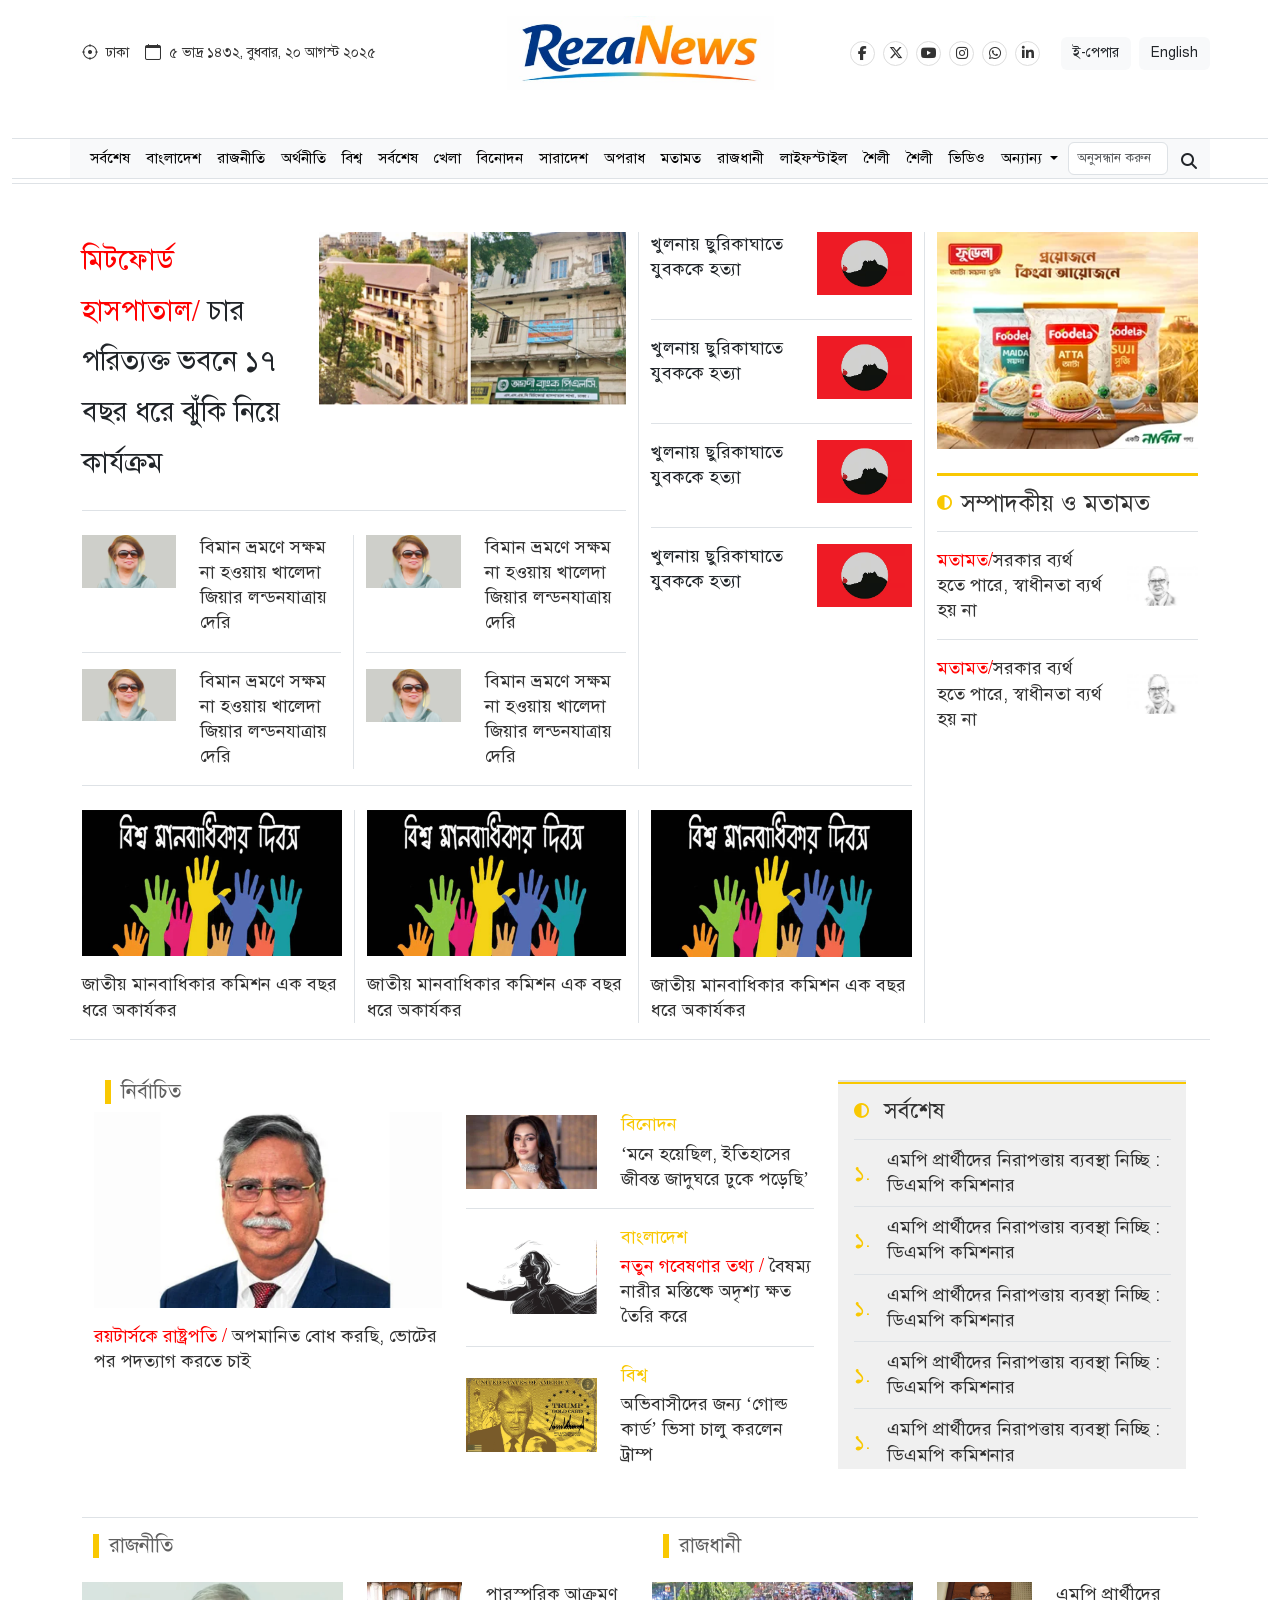
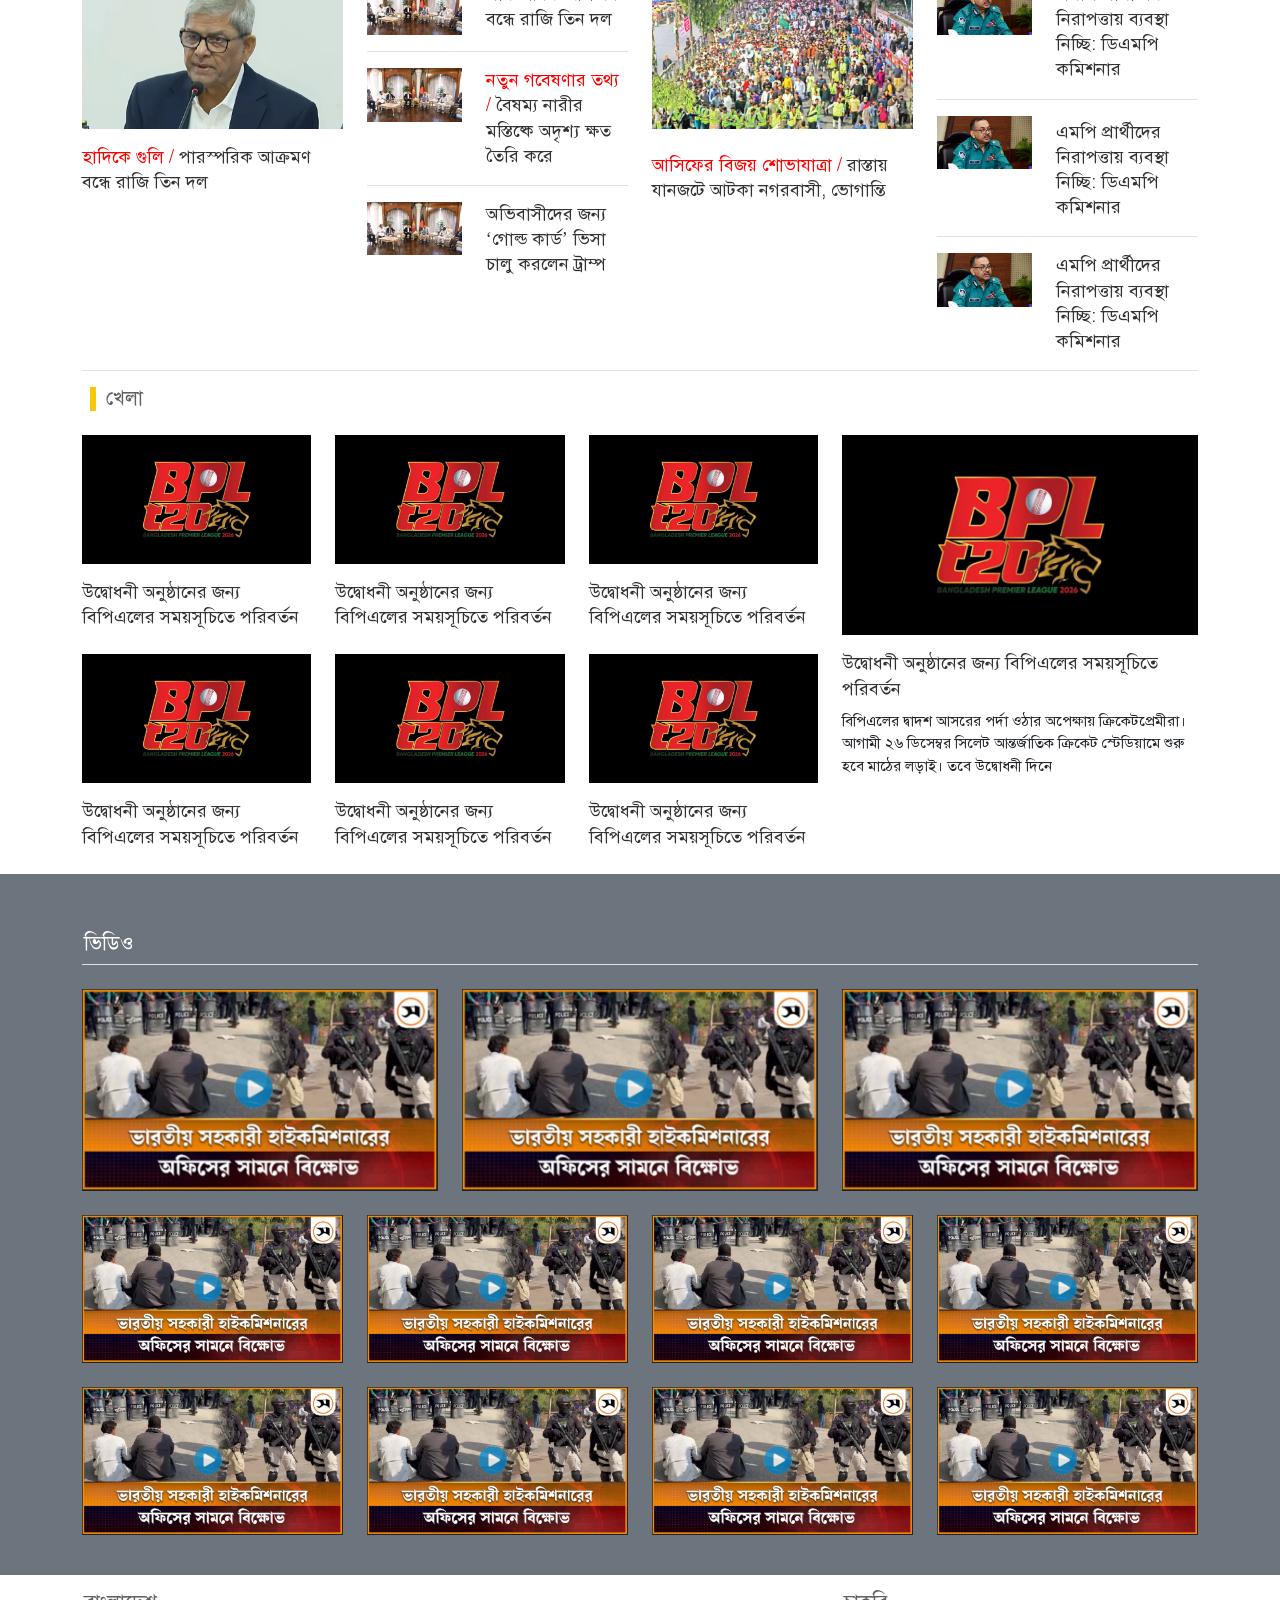
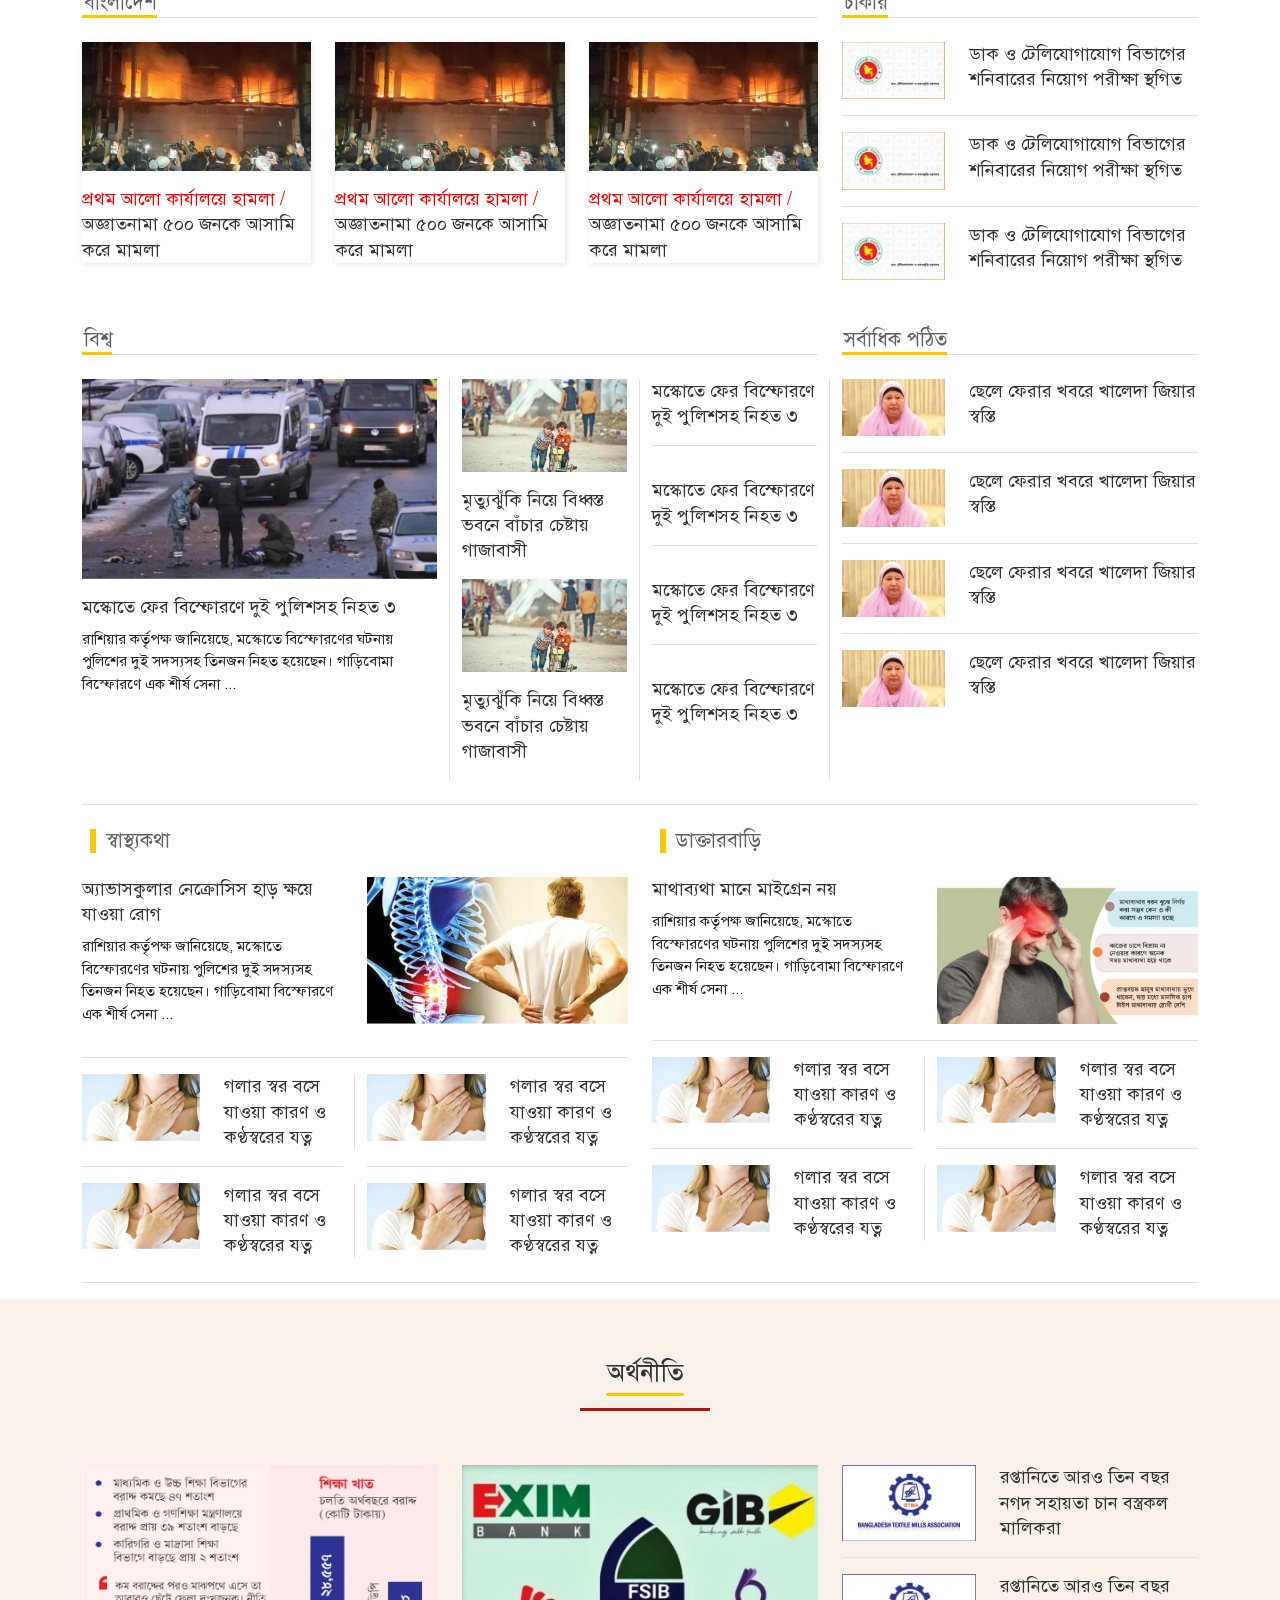
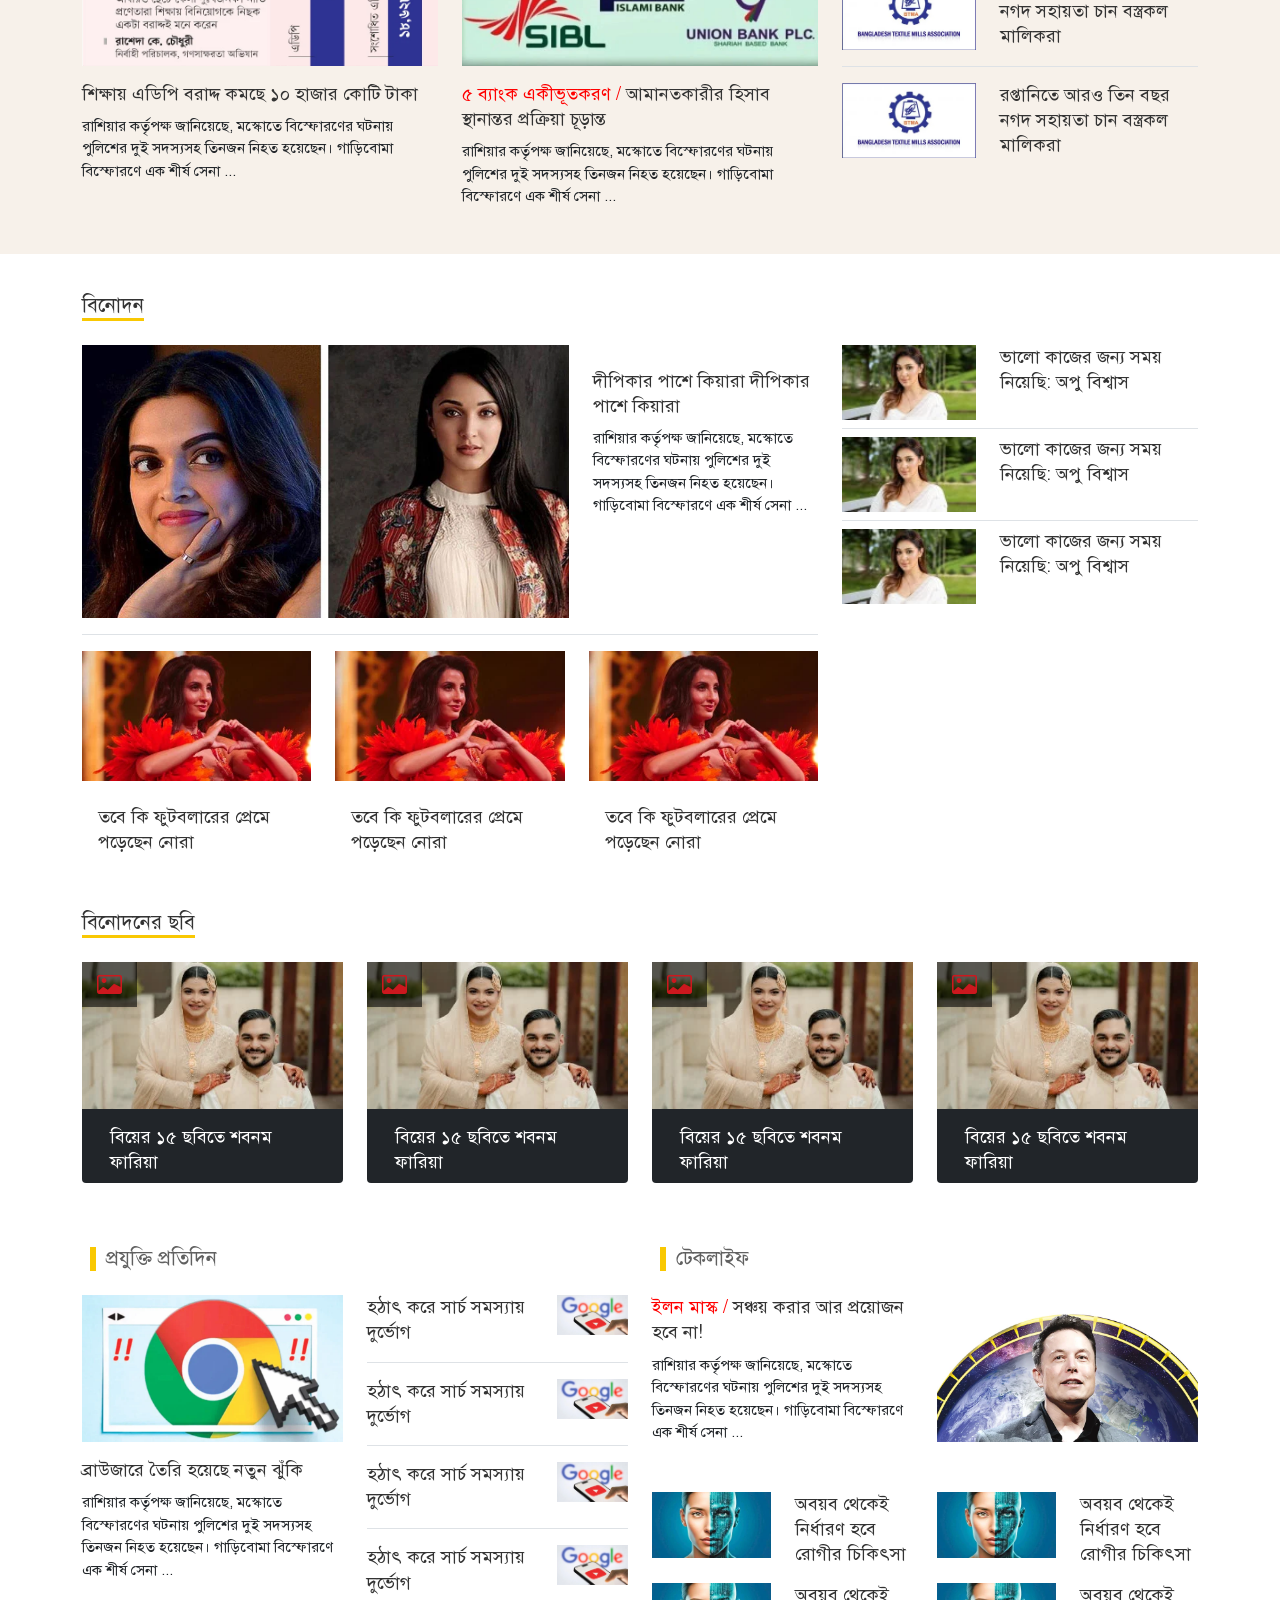
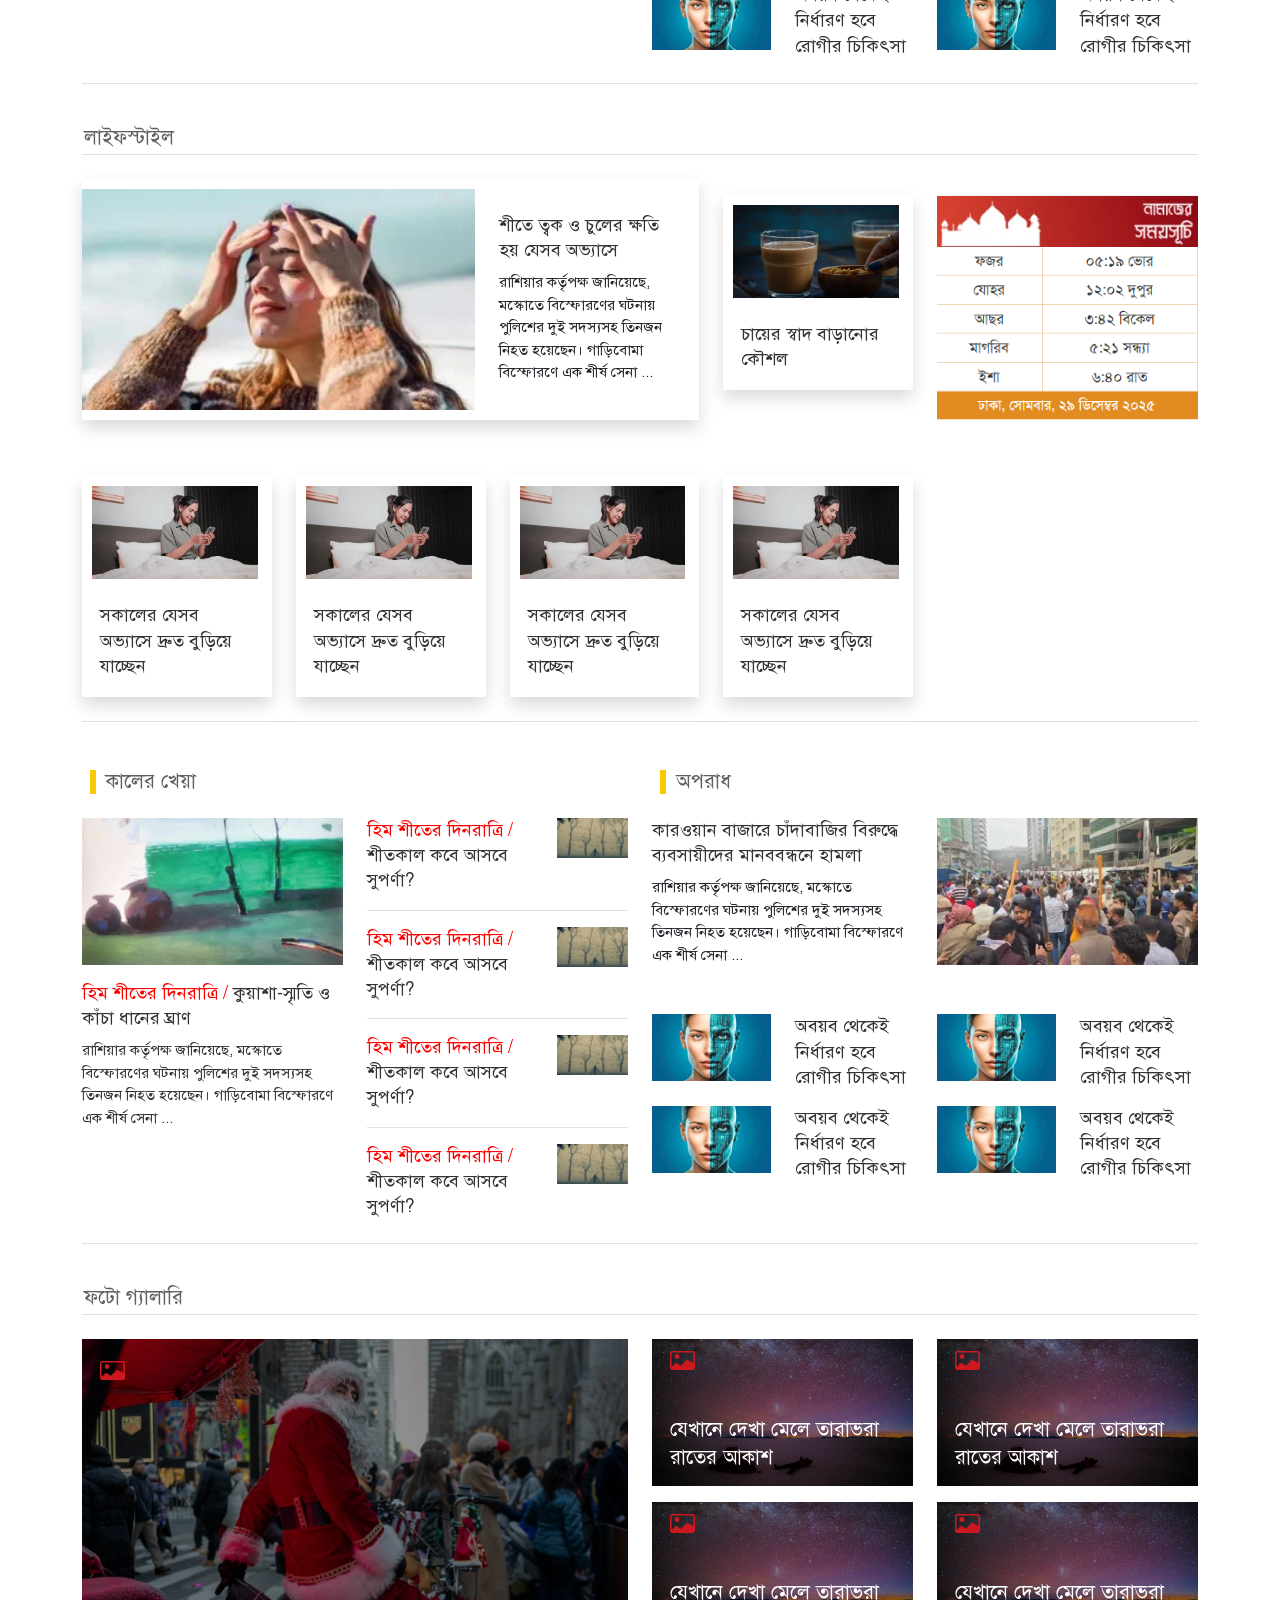
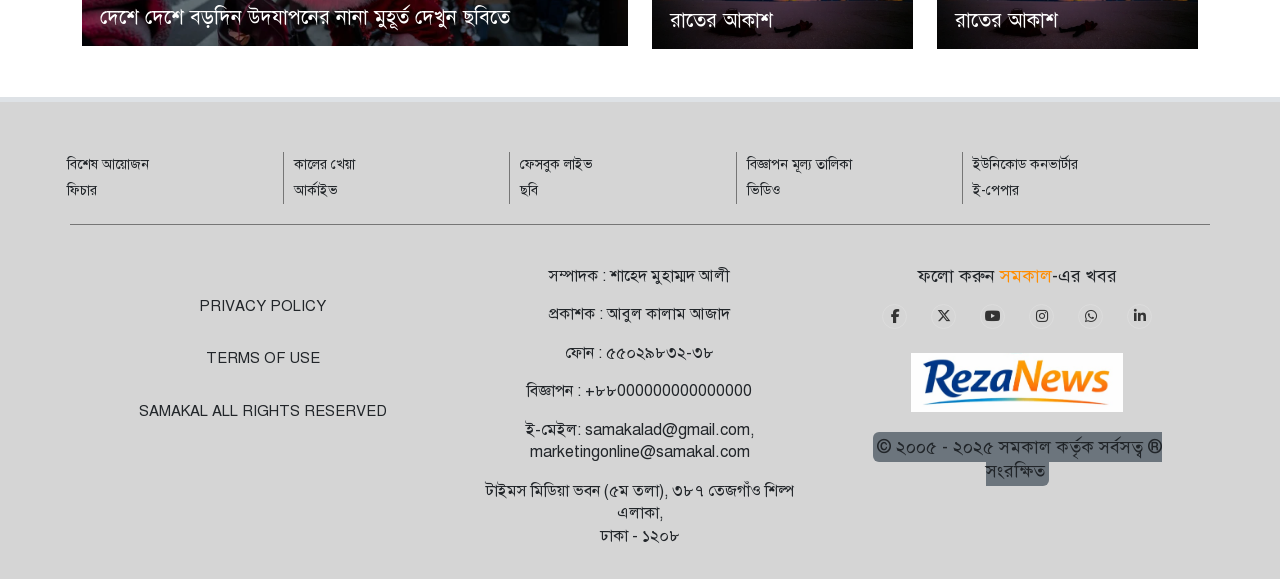
==== index.html @ 0eddf74a "first commit" ====
<!doctype html>
<html lang="en">

<head>
    <meta charset="utf-8">
    <meta name="viewport" content="width=device-width, initial-scale=1">
    <title>SAMAKAL</title>
    <link href="https://cdn.jsdelivr.net/npm/bootstrap@5.3.8/dist/css/bootstrap.min.css" rel="stylesheet"
        integrity="sha384-sRIl4kxILFvY47J16cr9ZwB07vP4J8+LH7qKQnuqkuIAvNWLzeN8tE5YBujZqJLB" crossorigin="anonymous">
    <link href="https://cdn.jsdelivr.net/npm/bootstrap@5.3.7/dist/css/bootstrap.min.css" rel="stylesheet"
        integrity="sha384-LN+7fdVzj6u52u30Kp6M/trliBMCMKTyK833zpbD+pXdCLuTusPj697FH4R/5mcr" crossorigin="anonymous">
    <link rel="stylesheet" href="https://cdn.jsdelivr.net/npm/bootstrap-icons@1.13.1/font/bootstrap-icons.min.css">
    <link rel="stylesheet" href="https://cdnjs.cloudflare.com/ajax/libs/font-awesome/6.7.2/css/all.min.css"
        integrity="sha512-Evv84Mr4kqVGRNSgIGL/F/aIDqQb7xQ2vcrdIwxfjThSH8CSR7PBEakCr51Ck+w+/U6swU2Im1vVX0SVk9ABhg=="
        crossorigin="anonymous" referrerpolicy="no-referrer" />

    <script src="https://cdn.jsdelivr.net/npm/bootstrap@5.3.3/dist/js/bootstrap.bundle.min.js"></script>

    <script src="https://cdn.jsdelivr.net/npm/bootstrap@5.3.3/dist/js/bootstrap.bundle.min.js"></script>



    <link rel="stylesheet" href="style.css">
    <link rel="stylesheet" href="responsive.css">

</head>


<body>
    <!-- header-responsive-part -->
    <div class="container-fluid d-md-none mt-3">

        <div class="container">
            <div class="row d-flex align-items-center mb-2">

                <!-- responsive-three-dot-start-->
                <div class="col-md-0 col-1 d-flex align-items-end d-md-none">
                    <div class="row d-flex justify-content-end bg-light">
                        <a class="btn btn-dark py-1 px-2" data-bs-toggle="offcanvas" href="#offcanvasExample"
                            role="button" aria-controls="offcanvasExample">
                            <i class="bi bi-list font-size-22 text-white"></i>
                        </a>

                        <div class="offcanvas offcanvas-top offcanvas-box" tabindex="-1" id="offcanvasExample"
                            aria-labelledby="offcanvasExampleLabel">
                            <button type="button" class="btn-close mt-3" data-bs-dismiss="offcanvas"
                                aria-label="Close"></button>
                            <div class="offcanvas-header d-flex justify-content-center">
                                <a href="index.html"><img src="images/logo.png" alt="main-logo"></a>
                            </div>
                            <div
                                class="offcanvas-header pt-2 pb-2 d-flex justify-content-between font-md shadow bg-ofcanvas">
                                <!-- ofcanvas-date-time-start -->
                                <div class="col d-flex justify-content-center">
                                    <div
                                        class=" font-size-16 date-and-time mb-0 mt-0 pb-0 pt-0 d-flex justify-content-start align-items-center font-size-12 align-items-center">
                                        <i class="bi bi-crosshair mb-0 mt-0 pb-0 pt-0"></i>
                                        <h5 class="font-size-14 ps-2 mb-0 mt-0 pb-0 pt-0 font-size-16">ঢাকা</h5>
                                        <i class="bi bi-calendar ps-3 mb-0 mt-0 pb-0 pt-0"></i>
                                        <h5 class="font-size-14 px-2 mb-0 mt-0 pb-0 pt-0 font-size-16">৫ ভাদ্র ১৪৩২,
                                            বুধবার, ২০ আগস্ট ২০২৫</h5>
                                    </div>
                                </div>
                                <!-- ofcanvas-date-time-end -->
                            </div>
                            <div class="offcanvas-body" id="offcanvasExample">
                                <ul class="navbar-nav text-bold">
                                    <li class="nav-item border-bottom "><a
                                            class="nav-link text-black font-size-16 py-2 fw-normal" aria-current="page"
                                            href="category.html">প্রচ্ছদ</a></li>
                                    <li class="nav-item border-bottom "><a
                                            class="nav-link text-black font-size-16 py-2 fw-normal" aria-current="page"
                                            href="category.html">সর্বশেষ</a></li>
                                    <li class="nav-item border-bottom "><a
                                            class="nav-link text-black font-size-16 py-2 fw-normal" aria-current="page"
                                            href="category.html">জাতীয়</a></li>
                                    <li class="nav-item border-bottom "><a
                                            class="nav-link text-black font-size-16 py-2 fw-normal" aria-current="page"
                                            href="category.html">রাজনীতি</a></li>
                                    <li class="nav-item border-bottom "><a
                                            class="nav-link text-black font-size-16 py-2 fw-normal" aria-current="page"
                                            href="category.html">অর্থকড়ি</a></li>
                                    <li class="nav-item border-bottom "><a
                                            class="nav-link text-black font-size-16 py-2 fw-normal" aria-current="page"
                                            href="category.html">বিশেষ প্রতিবেদন</a></li>
                                    <li class="nav-item border-bottom "><a
                                            class="nav-link text-black font-size-16 py-2 fw-normal" aria-current="page"
                                            href="category.html">বিশ্বগ্রাম</a></li>
                                    <li class="nav-item border-bottom "><a
                                            class="nav-link text-black font-size-16 py-2 fw-normal" aria-current="page"
                                            href="category.html">রূপসী বাংলা</a></li>
                                    <li class="nav-item border-bottom "><a
                                            class="nav-link text-black font-size-16 py-2 fw-normal" aria-current="page"
                                            href="category.html">খেলার ভুবন</a></li>
                                    <li class="nav-item border-bottom "><a
                                            class="nav-link text-black font-size-16 py-2 fw-normal" aria-current="page"
                                            href="category.html">রঙ</a></li>
                                    <li class="nav-item border-bottom "><a
                                            class="nav-link text-black font-size-16 py-2 fw-normal" aria-current="page"
                                            href="category.html">সুবর্ণরেখা</a></li>
                                    <li class="nav-item border-bottom "><a
                                            class="nav-link text-black font-size-16 py-2 fw-normal" aria-current="page"
                                            href="category.html">সাহিত্যসভা</a></li>
                                    <li class="nav-item border-bottom "><a
                                            class="nav-link text-black font-size-16 py-2 fw-normal" aria-current="page"
                                            href="category.html">কর্মযোগ</a></li>
                                    <li class="nav-item border-bottom "><a
                                            class="nav-link text-black font-size-16 py-2 fw-normal" aria-current="page"
                                            href="category.html">চট্টগ্রামের খবর</a></li>
                                    <li class="nav-item border-bottom "><a
                                            class="nav-link text-black font-size-16 py-2 fw-normal" aria-current="page"
                                            href="category.html">ক্যাম্পাস</a></li>
                                    <li class="nav-item border-bottom "><a
                                            class="nav-link text-black font-size-16 py-2 fw-normal" aria-current="page"
                                            href="category.html">লেখাপড়া</a></li>
                                    <li class="nav-item border-bottom "><a
                                            class="nav-link text-black font-size-16 py-2 fw-normal" aria-current="page"
                                            href="category.html">যুক্তিতর্ক</a></li>
                                    <li class="nav-item border-bottom "><a
                                            class="nav-link text-black font-size-16 py-2 fw-normal" aria-current="page"
                                            href="category.html">জ্ঞান-বিজ্ঞান</a></li>
                                    <li class="nav-item border-bottom "><a
                                            class="nav-link text-black font-size-16 py-2 fw-normal" aria-current="page"
                                            href="category.html">খেত খামার</a></li>
                                    <li class="nav-item border-bottom "><a
                                            class="nav-link text-black font-size-16 py-2 fw-normal" aria-current="page"
                                            href="category.html">ফ্যাক্টচেক</a></li>
                                    <li class="nav-item border-bottom "><a
                                            class="nav-link text-black font-size-16 py-2 fw-normal" aria-current="page"
                                            href="category.html">ফ্যাশন প্লাস</a></li>
                                    <li class="nav-item border-bottom "><a
                                            class="nav-link text-black font-size-16 py-2 fw-normal" aria-current="page"
                                            href="category.html">রঙ্গব্যঙ্গ</a></li>
                                    <li class="nav-item border-bottom "><a
                                            class="nav-link text-black font-size-16 py-2 fw-normal" aria-current="page"
                                            href="category.html">মমতাময়ী</a></li>
                                    <li class="nav-item border-bottom "><a
                                            class="nav-link text-black font-size-16 py-2 fw-normal" aria-current="page"
                                            href="category.html">সম্পাদকীয়</a></li>
                                    <li class="nav-item border-bottom "><a
                                            class="nav-link text-black font-size-16 py-2 fw-normal" aria-current="page"
                                            href="category.html">আইন-আদালত</a></li>
                                    <li class="nav-item border-bottom "><a
                                            class="nav-link text-black font-size-16 py-2 fw-normal" aria-current="page"
                                            href="category.html">শিল্প-সংস্কৃতি</a></li>
                                    <li class="nav-item border-bottom "><a
                                            class="nav-link text-black font-size-16 py-2 fw-normal" aria-current="page"
                                            href="category.html">এখানে নোঙর</a></li>
                                    <li class="nav-item border-bottom "><a
                                            class="nav-link text-black font-size-16 py-2 fw-normal" aria-current="page"
                                            href="category.html">করপোরেট কর্নার</a></li>
                                    <li class="nav-item border-bottom "><a
                                            class="nav-link text-black font-size-16 py-2 fw-normal" aria-current="page"
                                            href="category.html">ইতিহাস-ঐতিহ্য</a></li>
                                    <li class="nav-item border-bottom "><a
                                            class="nav-link text-black font-size-16 py-2 fw-normal" aria-current="page"
                                            href="category.html">মুক্তিযুদ্ধ</a></li>
                                </ul>
                            </div>
                        </div>
                    </div>
                </div>
                <!-- responsive-three-dot-end -->

                <!-- responsive-logo start -->
                <div class="col-md-0 col-8 main-logo d-flex justify-content-center">
                    <a class="d-flex justify-content-center" href="index.html"><img class="w-75" src="images/logo.png" alt="main-logo"></a>
                </div>
                <!-- responsive-logo end -->


                <!-- search-button-start -->
                <div class="col-md-0 col-3">
                    <a href="search.html" class="text-decoration-none text-dark">
                        <div class="search-option d-flex align-items-center justify-content-end">
                            <form class="d-flex align-items-end" role="search">
                                <input href class="form-control search-btn-height pe-0 ps-2 font-size-13 me-1" type="search"
                                    placeholder="অনুসন্ধান করুন" aria-label="Search" />
                                <button class="btn p-0 ms-2 me-0" type="submit"><i
                                        class="fa-solid fa-magnifying-glass"></i></button>
                            </form>
                        </div>                        
                    </a>

                </div>
                <!-- search-button-end -->

            </div>
        </div>

    </div>
    <!-- header-responsive-end -->

    <!-- header-top-part start -->
    <div class="container-fluid d-none d-md-block">
        <div class="container mt-3">
            <!-- .header-date,logo,socilamed-epaper-start -->
            <div class="row d-flex align-items-center mb-3">
                <div class="col-md-4 d-flex align-items-center">
                    <div
                        class="font-size-16 date-and-time mb-0 mt-0 pb-0 pt-0 d-flex justify-content-start align-items-center font-size-12 align-items-center">
                        <i class="bi bi-crosshair mb-0 mt-0 pb-0 pt-0"></i>
                        <h5 class="font-size-14 ps-2 mb-0 mt-0 pb-0 pt-0 font-size-14">ঢাকা</h5>
                        <i class="bi bi-calendar ps-3 mb-0 mt-0 pb-0 pt-0"></i>
                        <h5 class="font-size-14 px-2 mb-0 mt-0 pb-0 pt-0 font-size-14">৫ ভাদ্র ১৪৩২, বুধবার, ২০ আগস্ট
                            ২০২৫</h5>
                    </div>
                </div>
                <div class="col-md-4 main-logo">
                    <a class="d-flex justify-content-center" href="index.html"><img class="w-75" src="images/logo.png" alt="main-logo"></a>

                </div>
                <div class="col-md-4">
                    <!-- social-media start -->
                    <div class="row d-flex justify-content-end warp-flex align-items-center">
                        <div class="col-7 social-media">
                            <ul class="list-unstyled d-flex mb-0 align-items-center justify-content-end warp-flex">
                                <li><a class="text-decoration-none ms-md-0" href="https://www.facebook.com/"><i
                                            class="fa-brands fa-facebook-f"></i></a></li>
                                <li><a class="text-decoration-none ms-md-2" href="https://www.facebook.com/"><i
                                            class="fa-brands fa-x-twitter"></i></a></li>
                                <li><a class="text-decoration-none ms-md-2" href="https://www.facebook.com/"><i
                                            class="fa-brands fa-youtube"></i></a></li>
                                <li><a class="text-decoration-none ms-md-2" href="https://www.facebook.com/"><i
                                            class="fa-brands fa-instagram"></i></a></li>
                                <li><a class="text-decoration-none ms-md-2" href="https://www.facebook.com/"><i
                                            class="fa-brands fa-whatsapp"></i></a></li>
                                <li><a class="text-decoration-none ms-md-2" href="https://www.facebook.com/"><i
                                            class="fa-brands fa-linkedin-in"></i></a></li>
                            </ul>

                        </div>
                        <div class="col-md-5 d-flex justify-content-end p-0">
                            <div class="d-flex align-items-center justify-content-end bg-light px-1 py-0 rounded">
                                <!-- <i class="bi bi-newspaper"></i> -->
                                <h5 class="font-size-14 ps-2 mt-2 pe-2"><a class="text-decoration-none text-dark"
                                        href="category.html">ই-পেপার</a></h5>
                            </div>
                            <div class="d-flex align-items-center justify-content-end bg-light px-1 py-0 ms-2 rounded">
                                <h5 class="font-size-14 ps-2 mt-2 pe-2"><a class="text-decoration-none text-dark"
                                        href="category.html">English</a></h5>
                            </div>
                        </div>
                    </div>
                    <!-- social-media end -->

                </div>
            </div>
            <!-- .header-date,logo,socilamed-epaper-end -->

        </div>
    </div>
    <!-- header-top-part end -->

    <!-- header-bottom-part start -->
    <div class="container-fluid d-none d-md-block mb-5 mb-md-4 sticky-top">
        <div class="border-md-top-1px mt-5"></div>
        <div class="container d-header">
            <div class="row d-flex align-items-center bg-body-tertiary">
                <!-- navbar-start -->
                <div class="col-md-10 p-0 m-0">
                    <nav class="navbar navbar-expand-lg p-0 m-0">
                        <div class="container-fluid">
                            <button class="navbar-toggler" type="button" data-bs-toggle="collapse"
                                data-bs-target="#navbarScroll" aria-controls="navbarScroll" aria-expanded="false"
                                aria-label="Toggle navigation">
                                <span class="navbar-toggler-icon"></span>
                            </button>
                            <div class="collapse navbar-collapse" id="navbarScroll">
                                <ul class="navbar-nav me-auto my-2 my-lg-0 navbar-nav-scroll"
                                    style="--bs-scroll-height: 100px;">
                                    <li class="nav-item">
                                        <a class="nav-link active" aria-current="page" href="category.html">সর্বশেষ</a>
                                    </li>
                                    <li class="nav-item">
                                        <a class="nav-link active" aria-current="page" href="category.html">বাংলাদেশ</a>
                                    </li>
                                    <li class="nav-item">
                                        <a class="nav-link active" aria-current="page" href="category.html">রাজনীতি</a>
                                    </li>
                                    <li class="nav-item">
                                        <a class="nav-link active" aria-current="page" href="category.html">অর্থনীতি</a>
                                    </li>
                                    <li class="nav-item">
                                        <a class="nav-link active" aria-current="page" href="category.html">বিশ্ব</a>
                                    </li>
                                    <li class="nav-item">
                                        <a class="nav-link active" aria-current="page" href="category.html">সর্বশেষ</a>
                                    </li>
                                    <li class="nav-item">
                                        <a class="nav-link active" aria-current="page" href="category.html">খেলা</a>
                                    </li>
                                    <li class="nav-item">
                                        <a class="nav-link active" aria-current="page" href="category.html">বিনোদন</a>
                                    </li>
                                    <li class="nav-item">
                                        <a class="nav-link active" aria-current="page" href="category.html">সারাদেশ </a>
                                    </li>
                                    <li class="nav-item">
                                        <a class="nav-link active" aria-current="page" href="category.html">অপরাধ</a>
                                    </li>
                                    <li class="nav-item">
                                        <a class="nav-link active" aria-current="page" href="category.html">মতামত</a>
                                    </li>
                                    <li class="nav-item">
                                        <a class="nav-link active" aria-current="page" href="category.html">রাজধানী</a>
                                    </li>
                                    <li class="nav-item">
                                        <a class="nav-link active" aria-current="page" href="category.html">লাইফস্টাইল</a>
                                    </li>
                                    <li class="nav-item">
                                        <a class="nav-link active" aria-current="page" href="category.html">শৈলী</a>
                                    </li>
                                    <li class="nav-item">
                                        <a class="nav-link active" aria-current="page" href="category.html">শৈলী</a>
                                    </li>
                                    <li class="nav-item">
                                        <a class="nav-link active" aria-current="page" href="category.html">ভিডিও</a>
                                    </li>


                                    <li class="nav-item dropdown has-megamenu">
                                        <a class="nav-link active dropdown-toggle" href="category.html" role="button"
                                            data-bs-toggle="dropdown" aria-expanded="false">
                                            অন্যান্য
                                        </a>
                                        <ul class="dropdown-menu dropdown-other">
                                            <li>
                                                <div class="row w-100 h-100 d-flex justify-content-between ">
                                                    <div class="col-md-3" style="flex: 0 0 20%;max-width: 20%;">
                                                        <ul class="list-unstyled">
                                                            <li><a class="dropdown-item" href="category.html">চতুরঙ্গ</a></li>
                                                            <li><a class="dropdown-item" href="category.html">নারী দিবস</a></li>
                                                            <li><a class="dropdown-item" href="category.html">সাহিত্য ও সংস্কৃতি</a>
                                                            </li>
                                                            <li><a class="dropdown-item" href="category.html">ছবি</a></li>
                                                            <li><a class="dropdown-item" href="category.html">প্রবাস</a></li>
                                                        </ul>
                                                    </div>

                                                    <div class="col-md-3" style="flex: 0 0 20%;max-width: 20%;">
                                                        <ul class="list-unstyled">
                                                            <li><a class="dropdown-item" href="category.html">জীবন সংগ্রাম</a></li>
                                                            <li><a class="dropdown-item" href="category.html">ভ্রমণ</a></li>
                                                            <li><a class="dropdown-item" href="category.html">ফিচার</a></li>
                                                            <li><a class="dropdown-item" href="category.html">প্রবাস</a></li>
                                                            <li><a class="dropdown-item" href="category.html">জীবন সংগ্রাম</a></li>
                                                        </ul>
                                                    </div>

                                                    <div class="col-md-3" style="flex: 0 0 20%;max-width: 20%;">
                                                        <ul class="list-unstyled">
                                                            <li><a class="dropdown-item" href="category.html">ভ্রমণ</a></li>
                                                            <li><a class="dropdown-item" href="category.html">ফিচার</a></li>
                                                            <li><a class="dropdown-item" href="category.html">শিক্ষা</a></li>
                                                            <li><a class="dropdown-item" href="category.html">শিল্প-বাণিজ্য</a></li>
                                                            <li><a class="dropdown-item" href="category.html">সাক্ষাৎকার</a></li>
                                                        </ul>
                                                    </div>

                                                    <div class="col-md-3" style="flex: 0 0 20%;max-width: 20%;">
                                                        <ul class="list-unstyled">
                                                            <li><a class="dropdown-item" href="category.html">প্রযুক্তি</a></li>
                                                            <li><a class="dropdown-item" href="category.html">প্রিয় চট্টগ্রাম</a></li>
                                                            <li><a class="dropdown-item" href="category.html">শেয়ারবাজার</a></li>
                                                            <li><a class="dropdown-item" href="category.html">অনুসন্ধান</a></li>
                                                            <li><a class="dropdown-item" href="category.html">অফবিট</a></li>
                                                        </ul>
                                                    </div>

                                                    <div class="col-md-3" style="flex: 0 0 20%;max-width: 20%;">
                                                        <ul class="list-unstyled">
                                                            <li><a class="dropdown-item" href="archive.html">আর্কাইভ</a></li>
                                                            <li><a class="dropdown-item" href="category.html">মতামত</a></li>
                                                            <li><a class="dropdown-item" href="category.html">চাকরি</a></li>
                                                            <li><a class="dropdown-item" href="category.html">শিল্পমঞ্চ</a></li>
                                                            <li><a class="dropdown-item" href="category.html">বিশেষ আয়োজন</a></li>
                                                        </ul>
                                                    </div>

                                                </div>                                                    
                                            </li>

                                        </ul>
                                    </li>
                                </ul>

                            </div>
                        </div>
                    </nav>
                </div>
                <!-- navbar-end -->


                <!-- search-button-start -->
                <div class="col-md-2">
                    <a href="search.html" class="text-decoration-none text-dark">
                        <div class="search-option d-flex align-items-center justify-content-end">
                            <form class="d-flex align-items-end" role="search">
                                <input href class="form-control search-btn-height pe-0 ps-2 font-size-13 me-1" type="search"
                                    placeholder="অনুসন্ধান করুন" aria-label="Search" />
                                <button class="btn p-0 ms-2 me-0" type="submit"><i
                                        class="fa-solid fa-magnifying-glass"></i></button>
                            </form>
                        </div>                        
                    </a>

                </div>
                <!-- search-button-end -->
            </div>
        </div>
        <div class="border-md-top-1px"></div>
        <div class="border-md-top-1px mt-1 mb-5"></div>
    </div>
    <!-- header-bottom-part end -->

    <!-- lead news-main-part start -->
    <div class="container-fluid">
        <div class="container">
            <div class="row">
                <!-- lead main start -->
                <div class="col-md-9 col-12 mt-md-0 mt-5 border-md-end-1px">
                    <div class="row align-items-start d-flex justify-content-center">
                        <!-- lead-news--box-start -->
                        <div class="col-md-8 col-12 bor border-md-end-1px">
                            <div class="row">
                                <div class="col-md-5 lead-heading order-md-2 order-2 mt-md-0 mt-3">
                                    <h1><a href="single.html" class="main-lead-title text-decoration-none text-dark"><span
                                                class="subheading">মিটফোর্ড হাসপাতাল/</span> চার পরিত্যক্ত ভবনে ১৭ বছর
                                            ধরে ঝুঁকি নিয়ে কার্যক্রম</a></h1>
                                </div>
                                <div class="col-md-7 lead-pic order-md-2 order-1">
                                    <img class="img-100 img-fluid" src="images/mitfort-pic.webp" alt="mitfort-hospital">
                                </div>
                            </div>

                            <div class="border-bottom mt-md-3"></div>

                            <!-- lead-down-box start -->
                            <div class="lead-down-box">
                                <div class="row">
                                    <div class="col-lg-6 col-12 mt-md-4 mt-3 ">
                                        <div class="w-100">
                                            <div class="lead-down-box-item align-self-stretch">
                                                <a href="single.html" class="text-decoration-none text-dark">
                                                    <div class="row">
                                                        <div class="col-lg-5 col-5">
                                                            <img class="img-100 img-fluid" src="images/khaleda-zia.webp"
                                                                alt="Khaleda Zia">
                                                        </div>

                                                        <div class="col-lg-7 col-7">
                                                            <h4 class="news-title mb-0">বিমান ভ্রমণে সক্ষম না হওয়ায়
                                                                খালেদা জিয়ার লন্ডনযাত্রায় দেরি</h4>
                                                        </div>
                                                    </div>
                                                </a>
                                            </div>
                                            <div class="border-bottom mb-md-0 mb-4 mt-md-3 mt-4 mb-md-3 md-2"></div>
                                        </div>
                                        <div class="w-100">
                                            <div class="lead-down-box-item align-self-stretch">
                                                <a href="single.html" class="text-decoration-none text-dark">
                                                    <div class="row">
                                                        <div class="col-lg-5 col-5">
                                                            <img class="img-100 img-fluid" src="images/khaleda-zia.webp"
                                                                alt="Khaleda Zia">
                                                        </div>

                                                        <div class="col-lg-7 col-7">
                                                            <h4 class="news-title mb-0">বিমান ভ্রমণে সক্ষম না হওয়ায়
                                                                খালেদা জিয়ার লন্ডনযাত্রায় দেরি</h4>
                                                        </div>
                                                    </div>
                                                </a>
                                            </div>
                                        </div>
                                        <div class="border-bottom mb-md-0 mb-4 mt-md-3 mt-4 mb-md-3 md-2 d-md-none"></div>

                                    </div>


                                    <div class="col-lg-6 col-12 mt-md-4 mt-0 ">
                                        <div class="w-100">
                                            <div class="lead-down-box-item align-self-stretch">
                                                <a href="single.html" class="text-decoration-none text-dark">
                                                    <div class="row">
                                                        <div class="col-lg-5 col-5">
                                                            <img class="img-100 img-fluid" src="images/khaleda-zia.webp"
                                                                alt="Khaleda Zia">
                                                        </div>

                                                        <div class="col-lg-7 col-7">
                                                            <h4 class="news-title mb-0">বিমান ভ্রমণে সক্ষম না হওয়ায়
                                                                খালেদা জিয়ার লন্ডনযাত্রায় দেরি</h4>
                                                        </div>
                                                    </div>
                                                </a>
                                            </div>
                                            <div class="border-bottom mb-md-0 mb-4 mt-md-3 mt-4 mb-md-3 md-2"></div>
                                        </div>

                                        <div class="w-100">
                                            <div class="lead-down-box-item align-self-stretch">
                                                <a href="single.html" class="text-decoration-none text-dark">
                                                    <div class="row">
                                                        <div class="col-lg-5 col-5">
                                                            <img class="img-100 img-fluid" src="images/khaleda-zia.webp"
                                                                alt="Khaleda Zia">
                                                        </div>

                                                        <div class="col-lg-7 col-7">
                                                            <h4 class="news-title mb-0">বিমান ভ্রমণে সক্ষম না হওয়ায়
                                                                খালেদা জিয়ার লন্ডনযাত্রায় দেরি</h4>
                                                        </div>
                                                    </div>
                                                </a>
                                            </div>
                                            <div class="border-mr-bottom-1px mb-md-0 mb-3 mt-md-3 mt-4 mb-md-3 md-2 d-md-none"></div>

                                        </div>
                                    </div>

                                </div>
                            </div>
                            <!-- lead-down-box end -->

                       
                        </div>
                        <!-- lead-news--box-end -->

                        



                        <!-- lead-news-right-start -->
                        <div class="col-md-4 align-items-start">
                            <!-- lead-news-right-single-start -->
                            <div class="row lead-news-right">
                                <a href="single.html" class="text-decoration-none text-dark">
                                    <div class="col-md-7 col-7">
                                        <h4 class="news-title mb-0"><a class="news-title text-decoration-none text-dark"
                                                href="single.html">খুলনায় ছুরিকাঘাতে যুবককে হত্যা</a></h3>
                                    </div>
                                    <div class="col-md-5 col-5">
                                        <img class="img-100 img-fluid" src="images/khulna_murder.avif" alt="khulna-pic">
                                    </div>                                    
                                </a>
                            </div>
                            <!-- lead-news-right-single-end -->

                            <div class="border-bottom mt-md-4 mt-4 mb-md-2 mb-4 mb-md-3 md-2 pe-2 "></div>

                            <!-- lead-news-right-single-start -->
                            <div class="row lead-news-right">
                                <a href="single.html" class="text-decoration-none text-dark">
                                    <div class="col-md-7 col-7">
                                        <h4 class="news-title mb-0"><a class="news-title text-decoration-none text-dark"
                                                href="single.html">খুলনায় ছুরিকাঘাতে যুবককে হত্যা</a></h3>
                                    </div>
                                    <div class="col-md-5 col-5">
                                        <img class="img-100 img-fluid" src="images/khulna_murder.avif" alt="khulna-pic">
                                    </div>                                    
                                </a>
                            </div>
                            <!-- lead-news-right-single-end -->

                            <div class="border-bottom mt-md-4 mt-4 mb-md-2 mb-4 mb-md-3 md-2 pe-2 "></div>
                            
                            <!-- lead-news-right-single-start -->
                            <div class="row lead-news-right">
                                <a href="single.html" class="text-decoration-none text-dark">
                                    <div class="col-md-7 col-7">
                                        <h4 class="news-title mb-0"><a class="news-title text-decoration-none text-dark"
                                                href="single.html">খুলনায় ছুরিকাঘাতে যুবককে হত্যা</a></h3>
                                    </div>
                                    <div class="col-md-5 col-5">
                                        <img class="img-100 img-fluid" src="images/khulna_murder.avif" alt="khulna-pic">
                                    </div>                                    
                                </a>
                            </div>
                            <!-- lead-news-right-single-end -->

                            <div class="border-bottom mt-md-4 mt-4 mb-md-2 mb-4 mb-md-3 md-2 pe-2 "></div>
                            
                            <!-- lead-news-right-single-start -->
                            <div class="row lead-news-right">
                                <a href="single.html" class="text-decoration-none text-dark">
                                    <div class="col-md-7 col-7">
                                        <h4 class="news-title mb-0"><a class="news-title text-decoration-none text-dark"
                                                href="single.html">খুলনায় ছুরিকাঘাতে যুবককে হত্যা</a></h3>
                                    </div>
                                    <div class="col-md-5 col-5">
                                        <img class="img-100 img-fluid" src="images/khulna_murder.avif" alt="khulna-pic">
                                    </div>                                    
                                </a>
                            </div>
                            <!-- lead-news-right-single-end -->                            



                        </div>
                        <!-- lead-news-right-end -->

                        <!-- rule-start -->
                        <div class="row">
                            <div class="border-bottom mt-md-3 item w-100 mt-md-0 mt-4 "></div>
                        </div>
                        <!-- rule-end -->


                        <!-- lead-down-three-box start -->
                        <div class="row mt-md-4 mt-3 pe-0 ps-0">
                            <div class="col-lg-4 mt-md-0 mt-3 border-md-end-1px">
                                <div class="lead-down-three-box-item">
                                    <a href="single.html" class="text-decoration-none text-dark">
                                        <div class="row">
                                            <div class="col-lg-12 col-5">
                                                <picture>
                                                    <img class="img-100 img-fluid" src="images/humen-rights.webp" alt="Humen Rights">
                                                </picture>
                                            </div>

                                            <div class="col-lg-12 col-7">
                                                <h4 class="news-title mt-md-3 mt-3 mb-0">জাতীয় মানবাধিকার কমিশন এক বছর ধরে অকার্যকর</h4>
                                            </div>
                                        </div>
                                    </a> 
                                </div>
                                
                                
                            </div>    

                        <!-- rule-mr-start -->
                        <div class="row d-md-none">
                            <div class="border-bottom d-md-none mt-md-0 mt-3 mb-md-0 mb-3"></div>
                        </div>
                        <!-- rule-mr-end -->                            


                            <div class="col-lg-4 border-md-end-1px">
                                <div class="lead-down-three-box-item">
                                    <a href="single.html" class="text-decoration-none text-dark">
                                        <div class="row">
                                            <div class="col-lg-12 col-5">
                                                <picture>
                                                    <img class="img-100 img-fluid" src="images/humen-rights.webp" alt="Humen Rights">
                                                </picture>
                                            </div>

                                            <div class="col-lg-12 col-7">
                                                <h4 class="news-title mt-md-3 mt-3 mb-0">জাতীয় মানবাধিকার কমিশন এক বছর ধরে অকার্যকর</h4>
                                            </div>
                                        </div>
                                    </a>                                        
                                </div>
                                
                            </div>    
                            
                        <!-- rule-mr-start -->
                        <div class="row d-md-none">
                            <div class="border-bottom mt-md-0 mt-3 mb-md-0 mb-3"></div>
                        </div>
                        <!-- rule-mr-end -->                                
                            
                            <div class="col-lg-4">
                                <div class="lead-down-three-box-item">
                                    <a href="single.html" class="text-decoration-none text-dark">
                                        <div class="row">
                                            <div class="col-lg-12 col-5">
                                                <picture>
                                                    <img class="img-100 img-fluid" src="images/humen-rights.webp" alt="Humen Rights">
                                                </picture>
                                            </div>

                                            <div class="col-lg-12 col-7">
                                                <h4 class="news-title mt-md-3 mt-3 mb-0">জাতীয় মানবাধিকার কমিশন এক বছর ধরে অকার্যকর</h4>
                                            </div>
                                        </div>
                                    </a>                                        
                                </div>
                                
                            </div>                                
                                                          


                        </div>

                        <!-- lead-down-three-box end -->                             

  
                        
                        
                    </div>


                </div>
                <!-- lead main end -->


                <div class="col-lg-3 col-12">
                    <!-- add box start -->
                    <div class="add-box">
                        <img class="img-100 img-fluid w-100 mt-lg-0 mt-5" src="images/Foodela.webp" alt="foodela">
                    </div>
                    <!-- add box end -->

                    <!-- rule-mr-start -->
                        <div class="border-bottom-3px mt-md-4 mt-4 mb-md-0 mb-3 mb-md-3 mb-3 "></div>
                    <!-- rule-mr-end -->   
                                            
                    <div class="row d-flex align-items-center justify-content-start">
                        <div class="col-md-1 col-1 pe-0"><i class="fa-solid fa-circle-half-stroke color-sp"></i></div>
                        <div class="col-md-11 col-11 font-size-24"> সম্পাদকীয় ও মতামত </div>
                    </div>

                    <!-- rule-mr-start -->
                        <div class="border-bottom mt-md-3 mt-3 mb-md-0 mb-3 mb-md-3 mb-3 "></div>
                    <!-- rule-mr-end --> 

                    <!-- edotrial-home-box start -->
                    <div class="row edotrial-home-01">
                         <a href="single.html" class="text-decoration-none text-dark">
                            <div class="row d-flex align-items-center justify-content-between">
                                <div class="col-lg-8 col-8">
                                    <h4 class="news-title mt-md-0 mt-4 mb-md-0 mb-0"><span class="subheading">মতামত/</span>সরকার ব্যর্থ হতে পারে, স্বাধীনতা ব্যর্থ হয় না</h4>
                                </div>

                                <div class="col-lg-4 col-4">
                                    <picture>
                                        <img class="img-100 img-fluid" src="images/editorial-mostak-1765500917.webp" alt="editorial">
                                    </picture>
                                </div>                                
                            </div>
                        </a>                     
                     </div>
                    <!-- edotrial-home-box end -->

                    <!-- rule-mr-start -->
                        <div class="border-bottom mt-md-3 mt-3 mb-md-0 mb-3 mb-md-3 mb-3 "></div>
                    <!-- rule-mr-end --> 
                    
                    <!-- edotrial-home-box start -->
                    <div class="row edotrial-home-01">
                         <a href="single.html" class="text-decoration-none text-dark">
                            <div class="row d-flex align-items-center justify-content-between">
                                <div class="col-lg-8 col-8">
                                    <h4 class="news-title mt-md-0 mt-4 mb-0"><span class="subheading">মতামত/</span>সরকার ব্যর্থ হতে পারে, স্বাধীনতা ব্যর্থ হয় না</h4>
                                </div>

                                <div class="col-lg-4 col-4">
                                    <picture>
                                        <img class="img-100 img-fluid" src="images/editorial-mostak-1765500917.webp" alt="editorial">
                                    </picture>
                                </div>                                
                            </div>
                        </a>                     
                     </div>
                    <!-- edotrial-home-box end -->                    




                     

                </div>
                <!-- rule-mr-start -->
                    <div class="border-bottom mt-md-3 mt-3 mb-md-0 mb-3 mb-md-3 mb-3 "></div>
                <!-- rule-mr-end -->                  
            </div>
        </div>
    </div>
    <!-- lead news-main-part end -->

    <div class="container-fluid">

    <!-- Selected and Latest ‍start -->
    <div class="container">
        <div class="container mt-lg-4 mt-4 pb-md-4 pb-4 mb-md-4 mb-3">
            <div class="row">

                <!-- sleected main box start -->
                <div class="col-lg-8 col-12">
                    <div class="row">
                        <a href="category.html" class="text-decoration-none text-dark">
                            <h2 class="item-name mb-lg-2 mb-2">নির্বাচিত</h2>
                        </a>
                        

                        <!-- selected main-part start -->
                        <div class="col-lg-6 col-12 mb-lg-0 mb-4">
                            <a href="single.html" class="text-decoration-none text-dark">
                                <div class="row">
                                    <div class="col-lg-12 col-12">
                                        <picture>
                                            <img class="img-100 img-fluid" src="images/sahabuddin-.webp" alt="Sahabuddin">
                                        </picture>
                                    </div>

                                    <div class="col-lg-12 col-12">
                                        <h4 class="news-title mt-md-3 mt-3 mb-0"><span class="subheading">রয়টার্সকে রাষ্ট্রপতি /</span> অপমানিত বোধ করছি, ভোটের পর পদত্যাগ করতে চাই</h4>
                                    </div>
                                </div>
                            </a>                             

                        </div>
                        <!-- selected main-part start -->

                        <!-- selected Secend -part start -->
                        <div class="col-lg-6 col-12">
                            <div class="row">
                                <a href="single.html" class="text-decoration-none text-dark">
                                    <div class="row d-flex align-items-center">
                                        <div class="col-lg-5 col-12">
                                            <picture>
                                                <img class="img-100 img-fluid" src="images/nusraat-faria.webp" alt="Nusraat Faria">
                                            </picture>
                                        </div>

                                        <div class="col-lg-7 col-12">
                                            <h4 class="news-title mt-md-0 mt-0 mb-0"><span class="subheading color-sp">বিনোদন</h4>
                                            <h4 class="news-title mt-md-1 mt-3 mb-0">‘মনে হয়েছিল, ইতিহাসের জীবন্ত জাদুঘরে ঢুকে পড়েছি’</h4>
                                        </div>
                                    </div>
                            </div>

                            <!-- rule-mr-start -->
                                <div class="border-bottom mt-md-3 mt-3 mb-md-0 mb-3 mb-md-3 mb-3 "></div>
                            <!-- rule-mr-end --> 

                            <div class="row">
                                <a href="single.html" class="text-decoration-none text-dark">
                                    <div class="row d-flex align-items-center">
                                        <div class="col-lg-5 col-12">
                                            <picture>
                                                <img class="img-100 img-fluid" src="images/untitled.webp" alt="untitled.webp">
                                            </picture>
                                        </div>

                                        <div class="col-lg-7 col-12">
                                            <h4 class="news-title mt-md-0 mt-0 mb-0"><span class="subheading color-sp">বাংলাদেশ</h4>
                                            <h4 class="news-title mt-md-1 mt-3 mb-0"><span class="subheading">নতুন গবেষণার তথ্য /</span> বৈষম্য নারীর মস্তিষ্কে অদৃশ্য ক্ষত তৈরি করে</h4>
                                        </div>
                                    </div>
                                </a>
                            </div>

                            <!-- rule-mr-start -->
                                <div class="border-bottom mt-md-3 mt-3 mb-md-0 mb-3 mb-md-3 mb-3 "></div>
                            <!-- rule-mr-end -->                             
                            
                            <div class="row">
                                <a href="single.html" class="text-decoration-none text-dark mb-lg-0 mb-4">
                                    <div class="row d-flex align-items-center">
                                        <div class="col-lg-5 col-12">
                                            <picture>
                                                <img class="img-100 img-fluid" src="images/tramp-note.webp" alt="Tramp Note">
                                            </picture>
                                        </div>

                                        <div class="col-lg-7 col-12">
                                            <h4 class="news-title mt-md-0 mt-0 mb-0"><span class="subheading color-sp">বিশ্ব</h4>
                                            <h4 class="news-title mt-md-1 mt-3 mb-0">অভিবাসীদের জন্য ‘গোল্ড কার্ড’ ভিসা চালু করলেন ট্রাম্প</h4>
                                        </div>
                                    </div>
                                </a>                             
                            </div> 
                        </div>
                        <!-- selected Secend -part end -->

                    </div>
                    
                    
                

                </div>
                <!-- sleected main box end -->


                <!-- letest-start -->
                <div class="letest col-lg-4 col-12">
                    <div class="border-bottom-2px"></div>
                    <div class="background-box ps-3 pe-0 me-0">

                        <!-- letest title start -->

                        <a href="category.html" class="text-decoration-none text-body-color">
                            <div class="row d-flex align-items-center justify-content-start py-3">
                            
                                <div class="col-md-1 col-1"><i class="fa-solid fa-circle-half-stroke color-sp"></i></div>
                                <div class="col-md-11 col-11 font-size-22"> সর্বশেষ </div>
                                
                            </div>                                       
                        </a>
             
                        <!-- letest title end -->



                        <!-- letest title box start -->
                        <div class="row letest-box">
                            <div class="ul">


                                <!-- rule-mr-start -->
                                    <div class="border-bottom mt-md-0 mt-0 mb-md-0 mb-md-2 mb-2 "></div>
                                <!-- rule-mr-end -->                                 

                                <li class="list-unstyled">
                                    <a class="text-decoration-none" href="single.html">
                                    <div class="letest-item d-flex justify-content-start align-items-center"> <span class="subheading font-size-21 me-3 color-sp">১. </span> <p class="news-title fw-light font-size-20 mb-0">এমপি প্রার্থীদের নিরাপত্তায় ব্যবস্থা নিচ্ছি : ডিএমপি কমিশনার</p></div></a>                                
                                </li>


                                <!-- rule-mr-start -->
                                    <div class="border-bottom mt-md-2 mt-2 mb-md-0 mb-2 mb-md-2 mb-2 "></div>
                                <!-- rule-mr-end --> 
                                                            

                                <li class="list-unstyled">
                                    <a class="text-decoration-none" href="single.html">
                                    <div class="letest-item d-flex justify-content-start align-items-center"> <span class="subheading font-size-21 me-3 color-sp">১. </span> <p class="news-title fw-light font-size-20 mb-0">এমপি প্রার্থীদের নিরাপত্তায় ব্যবস্থা নিচ্ছি : ডিএমপি কমিশনার</p></div></a>                                
                                </li>


                                <!-- rule-mr-start -->
                                    <div class="border-bottom mt-md-2 mt-2 mb-md-0 mb-2 mb-md-2 mb-2 "></div>
                                <!-- rule-mr-end --> 
                                                            
                                
                                <li class="list-unstyled">
                                    <a class="text-decoration-none" href="single.html">
                                    <div class="letest-item d-flex justify-content-start align-items-center"> <span class="subheading font-size-21 me-3 color-sp">১. </span> <p class="news-title fw-light font-size-20 mb-0">এমপি প্রার্থীদের নিরাপত্তায় ব্যবস্থা নিচ্ছি : ডিএমপি কমিশনার</p></div></a>                                
                                </li>

                                <!-- rule-mr-start -->
                                    <div class="border-bottom mt-md-2 mt-2 mb-md-0 mb-2 mb-md-2 mb-2 "></div>
                                <!-- rule-mr-end --> 

                                <li class="list-unstyled">
                                    <a class="text-decoration-none" href="single.html">
                                    <div class="letest-item d-flex justify-content-start align-items-center"> <span class="subheading font-size-21 me-3 color-sp">১. </span> <p class="news-title fw-light font-size-20 mb-0">এমপি প্রার্থীদের নিরাপত্তায় ব্যবস্থা নিচ্ছি : ডিএমপি কমিশনার</p></div></a>                                
                                </li>
                                
                                <!-- rule-mr-start -->
                                    <div class="border-bottom mt-md-2 mt-2 mb-md-0 mb-2 mb-md-2 mb-2 "></div>
                                <!-- rule-mr-end --> 
                                
                                
                                <li class="list-unstyled">
                                    <a class="text-decoration-none" href="single.html">
                                    <div class="letest-item d-flex justify-content-start align-items-center"> <span class="subheading font-size-21 me-3 color-sp">১. </span> <p class="news-title fw-light font-size-20 mb-0">এমপি প্রার্থীদের নিরাপত্তায় ব্যবস্থা নিচ্ছি : ডিএমপি কমিশনার</p></div></a>                                
                                </li>  
                                
                                <!-- rule-mr-start -->
                                    <div class="border-bottom mt-md-2 mt-2 mb-md-0 mb-2 mb-md-2 mb-2 "></div>
                                <!-- rule-mr-end --> 
                                
                                
                                <li class="list-unstyled">
                                    <a class="text-decoration-none" href="single.html">
                                    <div class="letest-item d-flex justify-content-start align-items-center"> <span class="subheading font-size-21 me-3 color-sp">১. </span> <p class="news-title fw-light font-size-20 mb-0">এমপি প্রার্থীদের নিরাপত্তায় ব্যবস্থা নিচ্ছি : ডিএমপি কমিশনার</p></div></a>                                
                                </li>  
                                
                                <!-- rule-mr-start -->
                                    <div class="border-bottom mt-md-2 mt-2 mb-md-0 mb-2 mb-md-2 mb-2 "></div>
                                <!-- rule-mr-end --> 
                                
                                
                                <li class="list-unstyled">
                                    <a class="text-decoration-none" href="single.html">
                                    <div class="letest-item d-flex justify-content-start align-items-center"> <span class="subheading font-size-21 me-3 color-sp">১. </span> <p class="news-title fw-light font-size-20 mb-0">এমপি প্রার্থীদের নিরাপত্তায় ব্যবস্থা নিচ্ছি : ডিএমপি কমিশনার</p></div></a>                                
                                </li>  
                                
                                <!-- rule-mr-start -->
                                    <div class="border-bottom mt-md-2 mt-2 mb-md-0 mb-2 mb-md-2 mb-2 "></div>
                                <!-- rule-mr-end --> 
                                
                                
                                <li class="list-unstyled">
                                    <a class="text-decoration-none" href="single.html">
                                    <div class="letest-item d-flex justify-content-start align-items-center"> <span class="subheading font-size-21 me-3 color-sp">১. </span> <p class="news-title fw-light font-size-20 mb-0">এমপি প্রার্থীদের নিরাপত্তায় ব্যবস্থা নিচ্ছি : ডিএমপি কমিশনার</p></div></a>                                
                                </li>                              
                            </div>
                        </div> 
                        <!-- letest title box end -->
                    </div>


                </div>               
                <!-- letest-end -->        
                
            </div>
        </div>

        <!-- rule-mr-start -->
            <div class="border-bottom mt-md-2 mt-2 mb-md-0 mb-3 mb-md-3 mb-3 "></div>
        <!-- rule-mr-end -->             
    </div>
    <!-- Selected and Latest end -->        
    </div>


    <!-- politics and capital start -->
    <div class="container-fluid">
        <div class="container">
            <div class="row">
                <!-- politics main box start -->
                <div class="col-lg-6 col-12">
                    <div class="row">

                        <!-- catagory logo start -->
                            <a href="category.html" class="text-decoration-none text-body-color">
                                <h2 class="item-name mb-lg-4 mb-3 mt-lg-0 mt-4">রাজনীতি</h2>
                            </a>
                        <!-- catagory logo end -->

                        <!-- selected main-part start -->
                        <div class="col-lg-6 col-12">
                            <a href="single.html" class="text-decoration-none text-body-color">
                                <div class="row">
                                    <div class="col-lg-12 col-12">
                                        <picture>
                                            <img class="img-100 img-fluid" src="images/mirza-faqrul.webp" alt="Mirza Faqrul">
                                        </picture>
                                    </div>

                                    <div class="col-lg-12 col-12">
                                        <h4 class="news-title mt-md-3 mt-3 mb-0"><span class="subheading">হাদিকে গুলি /</span> পারস্পরিক আক্রমণ বন্ধে রাজি তিন দল</h4>
                                    </div>
                                </div>
                            </a> 
                            
                            <!-- rule-mr-start -->
                                <div class="border-mr-bottom mt-md-3 mt-3 mb-md-0 mb-3 mb-md-3 mb-3 "></div>
                            <!-- rule-mr-end -->                             

                        </div>
                        <!-- selected main-part start -->

                        <!-- selected Secend -part start -->
                        <div class="col-lg-6 col-12">
                            <div class="row mt-lg-0 mt-4">
                                <a href="single.html" class="text-decoration-none text-dark">
                                    <div class="row">
                                        <div class="col-lg-5 col-5">
                                            <picture>
                                                <img class="img-100 img-fluid" src="images/meeting-eight-dall.webp" alt="Nusraat Faria">
                                            </picture>
                                        </div>

                                        <div class="col-lg-7 col-7">
                                            <h4 class="news-title mt-md-0 mt-0 mb-0">পারস্পরিক আক্রমণ বন্ধে রাজি তিন দল</h4>
                                        </div>
                                    </div>
                            </div>

                            <!-- rule-mr-start -->
                                <div class="border-bottom mt-md-3 mt-3 mb-md-0 mb-3 mb-md-3 mb-3 "></div>
                            <!-- rule-mr-end --> 

                            <div class="row mt-lg-0 mt-4">
                                <a href="single.html" class="text-decoration-none text-dark">
                                    <div class="row">
                                        <div class="col-lg-5 col-5">
                                            <picture>
                                                <img class="img-100 img-fluid" src="images/meeting-eight-dall.webp" alt="untitled.webp">
                                            </picture>
                                        </div>

                                        <div class="col-lg-7 col-7">
                                            <h4 class="news-title mt-md-0 mt-0 mb-0"><span class="subheading">নতুন গবেষণার তথ্য /</span> বৈষম্য নারীর মস্তিষ্কে অদৃশ্য ক্ষত তৈরি করে</h4>
                                        </div>
                                    </div>
                                </a>
                            </div>

                            <!-- rule-mr-start -->
                                <div class="border-bottom mt-md-3 mt-3 mb-md-0 mb-3 mb-md-3 mb-3 "></div>
                            <!-- rule-mr-end -->                             
                            
                            <div class="row mt-lg-0 mt-4">
                                <a href="single.html" class="text-decoration-none text-dark">
                                    <div class="row">
                                        <div class="col-lg-5 col-5">
                                            <picture>
                                                <img class="img-100 img-fluid" src="images/meeting-eight-dall.webp" alt="Tramp Note">
                                            </picture>
                                        </div>

                                        <div class="col-lg-7 col-7">
                                            <h4 class="news-title mt-md-0 mt-0 mb-0">অভিবাসীদের জন্য ‘গোল্ড কার্ড’ ভিসা চালু করলেন ট্রাম্প</h4>
                                        </div>
                                    </div>
                                </a>                             
                            </div> 
                        </div>
                        <!-- selected Secend -part end -->

                    </div>
                </div>
                <!-- politics main box end -->    
                 
                <!-- capital main box start -->
                <div class="col-lg-6 col-12 mt-lg-0 mt-5">
                    <div class="row">


                        <!-- catagory logo start -->
                            <a href="category.html" class="text-decoration-none text-body-color">
                                <h2 class="item-name mb-lg-4 mb-3 mt-lg-0 mt-4">রাজধানী</h2>
                            </a>
                        <!-- catagory logo end -->


                        <!-- selected main-part start -->
                        <div class="col-lg-6 col-12 mt-lg-0 mt-4 ">
                            <a href="single.html" class="text-decoration-none text-dark">
                                <div class="row">
                                    <div class="col-lg-12 col-12">
                                        <picture>
                                            <img class="img-100 img-fluid" src="images/asif-misil.webp" alt="Asif-Misil">
                                        </picture>
                                    </div>

                                    <div class="col-lg-12 col-12">
                                        <h4 class="news-title mt-lg-4 mt-4 mb-4"><span class="subheading">আসিফের বিজয় শোভাযাত্রা /</span> রাস্তায় যানজটে আটকা নগরবাসী, ভোগান্তি </h4>
                                    </div>
                                </div>
                            </a>  
                            
                            <!-- rule-mr-start -->
                                <div class="border-mr-bottom mt-md-3 mt-3 mb-md-0 mb-3 mb-md-3 mb-3 "></div>
                            <!-- rule-mr-end -->                             

                        </div>
                        <!-- selected main-part start -->

                        <!-- selected Secend -part start -->
                        <div class="col-lg-6 col-12">
                            <div class="row mt-lg-0 mt-4">
                                <a href="single.html" class="text-decoration-none text-dark">
                                    <div class="row">
                                        <div class="col-lg-5 col-5">
                                            <picture>
                                                <img class="img-100 img-fluid mt-lg-0 mt-0" src="images/dmp-police.jpg" alt="Dmp Police">
                                            </picture>
                                        </div>

                                        <div class="col-lg-7 col-7">
                                            <h4 class="news-title mt-lg-0 mt-0 mb-0">এমপি প্রার্থীদের নিরাপত্তায় ব্যবস্থা নিচ্ছি: ডিএমপি কমিশনার</h4>
                                        </div>
                                    </div>
                            </div>

                            <!-- rule-mr-start -->
                                <div class="border-bottom mt-md-3 mt-3 mb-md-0 mb-3 mb-md-3 mb-3 "></div>
                            <!-- rule-mr-end --> 

                            <div class="row mt-lg-0 mt-4">
                                <a href="single.html" class="text-decoration-none text-dark">
                                    <div class="row">
                                        <div class="col-lg-5 col-5">
                                            <picture>
                                                <img class="img-100 img-fluid mt-lg-0 mt-0" src="images/dmp-police.jpg" alt="Dmp Police">
                                            </picture>
                                        </div>

                                        <div class="col-lg-7 col-7">
                                            <h4 class="news-title mt-md-1 mt-3 mb-0">এমপি প্রার্থীদের নিরাপত্তায় ব্যবস্থা নিচ্ছি: ডিএমপি কমিশনার</h4>
                                        </div>
                                    </div>
                                </a>
                            </div>

                            <!-- rule-mr-start -->
                                <div class="border-bottom mt-md-3 mt-3 mb-md-0 mb-3 mb-md-3 mb-3 "></div>
                            <!-- rule-mr-end -->                             
                            
                            <div class="row mt-lg-0 mt-4">
                                <a href="single.html" class="text-decoration-none text-dark">
                                    <div class="row">
                                        <div class="col-lg-5 col-5">
                                            <picture>
                                                <img class="img-100 img-fluid mt-lg-0 mt-0" src="images/dmp-police.jpg" alt="Dmp Police">
                                            </picture>
                                        </div>

                                        <div class="col-lg-7 col-7">
                                            <h4 class="news-title mt-lg-0 mt-0 mb-0">এমপি প্রার্থীদের নিরাপত্তায় ব্যবস্থা নিচ্ছি: ডিএমপি কমিশনার</h4>
                                        </div>
                                    </div>
                                </a>                             
                            </div> 
                        </div>
                        <!-- selected Secend -part end -->

                    </div>
                </div>
                <!-- capital main box end -->                    


            </div>
            <!-- rule-mr-start -->
            <div class="border-bottom mt-md-3 mt-3 mb-md-0 mb-3 mb-md-3 mb-3 "></div>
            <!-- rule-mr-end -->   

        </div>
    </div>
    <!-- politics and capital end -->

    <!-- play item main start -->
     <div class="container-fluid">
        <div class="container">
            <div class="row">
                <!-- category logo start -->
                <div class="row">
                    <a href="category.html" class="text-decoration-none text-body-color">
                        <h2 class="item-name ms-2 mb-lg-4 mb-3 mt-lg-0 mt-4 mb-lg-0 mb-5"> খেলা</h2>
                    </a>
                </div>                      
                <!-- category logo end -->      

                <!-- play first part start -->
                <div class="col-lg-8 col-12">
                    <div class="row">
                        <!-- play-first-single start -->
                        <div class="col-lg-4">
                            <a href="single.html" class="text-decoration-none">
                                <div class="col-lg-12 col-12">
                                    <picture>
                                        <img class="img-100 img-fluid" src="images/bpl-logo.webp" alt="bpl-logo">
                                    </picture>
                                </div>

                                <div class="col-lg-12 col-12">
                                    <h4 class="news-title mt-md-3 mt-3 mb-lg-4 mb-3  text-start">উদ্বোধনী অনুষ্ঠানের জন্য বিপিএলের সময়সূচিতে পরিবর্তন</h4>
                                </div>                                
                            </a>
                            <!-- rule-mr-start -->
                            <div class="border-mr-bottom mt-md-3 mt-3 mb-md-0 mb-4 mb-md-3 mb-3 "></div>
                            <!-- rule-mr-end -->                                
                        </div>
                        <!-- play-first-single end -->

                        <!-- play-first-single start -->
                        <div class="col-lg-4">
                            <a href="single.html" class="text-decoration-none">
                                <div class="col-lg-12 col-12">
                                    <picture>
                                        <img class="img-100 img-fluid" src="images/bpl-logo.webp" alt="bpl-logo">
                                    </picture>
                                </div>

                                <div class="col-lg-12 col-12">
                                    <h4 class="news-title mt-md-3 mt-3 mb-lg-4 mb-3 text-start">উদ্বোধনী অনুষ্ঠানের জন্য বিপিএলের সময়সূচিতে পরিবর্তন</h4>
                                </div>                                
                            </a>
                            <!-- rule-mr-start -->
                            <div class="border-mr-bottom mt-md-3 mt-3 mb-md-0 mb-4 mb-md-3 mb-3 "></div>
                            <!-- rule-mr-end -->                                
                        </div>
                        <!-- play-first-single end -->
                         
                        <!-- play-first-single start -->
                        <div class="col-lg-4">
                            <a href="single.html" class="text-decoration-none">
                                <div class="col-lg-12 col-12">
                                    <picture>
                                        <img class="img-100 img-fluid" src="images/bpl-logo.webp" alt="bpl-logo">
                                    </picture>
                                </div>

                                <div class="col-lg-12 col-12">
                                    <h4 class="news-title mt-md-3 mt-3 mb-lg-4 mb-3 text-start">উদ্বোধনী অনুষ্ঠানের জন্য বিপিএলের সময়সূচিতে পরিবর্তন</h4>
                                </div>                                
                            </a>
                            <!-- rule-mr-start -->
                            <div class="border-mr-bottom mt-md-3 mt-3 mb-md-0 mb-4 mb-md-3 mb-3 "></div>
                            <!-- rule-mr-end -->                                
                        </div>
                        <!-- play-first-single end -->
                         
                        <!-- play-first-single start -->
                        <div class="col-lg-4">
                            <a href="single.html" class="text-decoration-none">
                                <div class="col-lg-12 col-12">
                                    <picture>
                                        <img class="img-100 img-fluid" src="images/bpl-logo.webp" alt="bpl-logo">
                                    </picture>
                                </div>

                                <div class="col-lg-12 col-12">
                                    <h4 class="news-title mt-md-3 mt-3 mb-lg-4 mb-3">উদ্বোধনী অনুষ্ঠানের জন্য বিপিএলের সময়সূচিতে পরিবর্তন</h4>
                                </div>                                
                            </a>
                            <!-- rule-mr-start -->
                            <div class="border-mr-bottom mt-md-3 mt-3 mb-md-0 mb-4 mb-md-3 mb-3 "></div>
                            <!-- rule-mr-end -->                                
                        </div>
                        <!-- play-first-single end -->
                         
                        <!-- play-first-single start -->
                        <div class="col-lg-4">
                            <a href="single.html" class="text-decoration-none">
                                <div class="col-lg-12 col-12">
                                    <picture>
                                        <img class="img-100 img-fluid" src="images/bpl-logo.webp" alt="bpl-logo">
                                    </picture>
                                </div>

                                <div class="col-lg-12 col-12">
                                    <h4 class="news-title mt-md-3 mt-3 mb-lg-4 mb-3">উদ্বোধনী অনুষ্ঠানের জন্য বিপিএলের সময়সূচিতে পরিবর্তন</h4>
                                </div>                                
                            </a>
                            <!-- rule-mr-start -->
                            <div class="border-mr-bottom mt-md-3 mt-3 mb-md-0 mb-4 mb-md-3 mb-3 "></div>
                            <!-- rule-mr-end -->                               
                        </div>
                        <!-- play-first-single end -->
                         
                        <!-- play-first-single start -->
                        <div class="col-lg-4">
                            <a href="single.html" class="text-decoration-none">
                                <div class="col-lg-12 col-12">
                                    <picture>
                                        <img class="img-100 img-fluid" src="images/bpl-logo.webp" alt="bpl-logo">
                                    </picture>
                                </div>

                                <div class="col-lg-12 col-12">
                                    <h4 class="news-title mt-md-3 mt-3 mb-lg-4 mb-3">উদ্বোধনী অনুষ্ঠানের জন্য বিপিএলের সময়সূচিতে পরিবর্তন</h4>
                                </div>                                
                            </a>

                        <!-- rule-mr-start -->
                            <div class="border-mr-bottom mt-md-3 mt-3 mb-md-0 mb-4 mb-md-3 mb-3 "></div>
                        <!-- rule-mr-end -->                               
                        </div>
                        <!-- play-first-single end -->                        
                    </div>
                    

                </div>
                <!-- play first part end -->
                <!-- play secend part start -->
                <div class="col-lg-4 col-12">
                        <a href="single.html" class="text-decoration-none text-dark">
                            <div class="row">
                                <div class="col-lg-12 col-12">
                                    <picture>
                                        <img class="img-100 img-fluid" src="images/bpl-logo.webp" alt="bpl-logo">
                                    </picture>
                                </div>

                                <div class="col-lg-12 col-12">
                                    <h4 class="news-title mt-md-3 mt-3 mb-0">উদ্বোধনী অনুষ্ঠানের জন্য বিপিএলের সময়সূচিতে পরিবর্তন</h4>
                                    <p class="mt-lg-2 mt-2">বিপিএলের দ্বাদশ আসরের পর্দা ওঠার অপেক্ষায় ক্রিকেটপ্রেমীরা। আগামী ২৬ ডিসেম্বর সিলেট আন্তর্জাতিক ক্রিকেট স্টেডিয়ামে শুরু হবে মাঠের লড়াই। তবে উদ্বোধনী দিনে </p>
                                </div>
                            </div>
                        </a> 
                        
                        <!-- rule-mr-start -->
                        <div class="border-mr-bottom mt-md-3 mt-3 mb-md-0 mb-4 mb-md-3 mb-3 "></div>
                        <!-- rule-mr-end -->                              
                </div>
                <!-- play secend part end -->
            </div>
        </div>

         
        
     </div>
    <!-- play item main end -->

    <!-- video-box start -->
     <div class="container-fluid bg-secondary py-lg-3 py-3 px-lg-5 px-5">
        <div class="container">
                <!-- category logo start -->
                <div class="row mt-lg-4 mt-4">
                    <div class="row">
                        <a href="category.html" class="text-decoration-none text-body-color">
                            <h2 class=" mb-lg-2 item-name-underline mb-3 text-white"> ভিডিও </h2>
                        </a>
                    </div>  
                    <div class="rule-box d-flex align-items-center mb-lg-4 mb-4">
                        <!-- <div class="video-title col-1 border-bottom"></div> -->
                        <div class="border-bottom col-12"></div>
                    </div>                    
                </div>                      
                <!-- category logo end -->  

                <!-- video-first-part start -->
                 <div class="row mb-lg-4 mb-4">
                    <div class="col-lg-4 col-12 mb-lg-0 mb-4">
                        <a href="single.html"><img class="img-fluid w-100" src="images/video-picture-full.png" alt="Video Picture"></a>
                    </div>
                    <div class="col-lg-4 col-12 mb-lg-0 mb-4">
                        <a href="single.html"><img class="img-fluid w-100" src="images/video-picture-full.png" alt="Video Picture"></a>
                    </div>
                    <div class="col-lg-4 col-12 mb-lg-0 mb-4">
                        <a href="single.html"><img class="img-fluid w-100" src="images/video-picture-full.png" alt="Video Picture"></a>
                    </div>
                 </div>
                 <!-- video-first-part end -->

                 <!-- video-secend-part start -->
                  <div class="row">
                    <div class="col-lg-3 col-6 mb-lg-4 mb-4">
                        <a href="single.html"><img class="img-fluid w-100" src="images/video-picture.png" alt="Video Picture"></a>
                    </div>
                    <div class="col-lg-3 col-6 mb-lg-4 mb-4">
                        <a href="single.html"><img class="img-fluid w-100" src="images/video-picture.png" alt="Video Picture"></a>
                    </div>
                    <div class="col-lg-3 col-6 mb-lg-4 mb-4">
                        <a href="single.html"><img class="img-fluid w-100" src="images/video-picture.png" alt="Video Picture"></a>
                    </div>
                    <div class="col-lg-3 col-6 mb-lg-4 mb-4">
                        <a href="single.html"><img class="img-fluid w-100" src="images/video-picture.png" alt="Video Picture"></a>
                    </div>

                    <div class="col-lg-3 col-6 mb-lg-4 mb-4">
                        <a href="single.html"><img class="img-fluid w-100" src="images/video-picture.png" alt="Video Picture"></a>
                    </div>
                    
                    <div class="col-lg-3 col-6 mb-lg-4 mb-4">
                        <a href="single.html"><img class="img-fluid w-100" src="images/video-picture.png" alt="Video Picture"></a>
                    </div>
                    
                    <div class="col-lg-3 col-6 mb-lg-4 mb-4">
                        <a href="single.html"><img class="img-fluid w-100" src="images/video-picture.png" alt="Video Picture"></a>
                    </div>
                    
                    <div class="col-lg-3 col-6 mb-lg-4 mb-4">
                        <a href="single.html"><img class="img-fluid w-100" src="images/video-picture.png" alt="Video Picture"></a>
                    </div>
                
                </div>
                <!-- video-secend-part end -->
        </div>
       
     </div>
    <!-- video-box end -->

    <!-- bangladesh and job part start -->
     <div class="container-fluid mt-lg-3 mt-3 mb-lg-4 mb-4">
        <div class="container">
            <div class="row">
                <!-- bangladesh box start -->
                <div class="col-lg-8 col-12">
                    <!-- category logo start -->
                    <div class="d-flex mb-4">
                            <div>
                                <a href="category.html" class="text-decoration-none text-body-color">
                                    <h2 class="item-name-underline m-0 video-title fit-content"> বাংলাদেশ </h2>
                                </a>                                
                                
                            </div>
                            <div class="border-bottom w-100 mt-2">
                            </div>
                    </div>   
                    <!-- category logo end -->      

                     
                    <!-- bangladesh-news-part start -->
                     <div class="row ">
                        <!-- bangladesh-news-single-part start -->
                        <div class="col-lg-4 col-12">
                            <div class="bangladesh-news">
                                <a href="single.html" class="text-decoration-none text-dark">
                                    <div class="row">
                                        <div class="col-lg-12 col-12">
                                            <picture>
                                                <img class="img-fluid w-100" src="images/p-alo-fire.webp" alt="P-Alo Fire">
                                            </picture>
                                        </div>

                                        <div class="col-lg-12 col-12">
                                            <h4 class="news-title mt-md-3 mt-3 mb-0"><span class="subheading">প্রথম আলো কার্যালয়ে হামলা /</span> অজ্ঞাতনামা ৫০০ জনকে আসামি করে মামলা</h4>
                                        </div>
                                    </div>
                                </a>                                 
                            </div>
                        </div>
                        <!-- bangladesh-news-single-part end -->

                        <!-- bangladesh-news-single-part start -->
                        <div class="col-lg-4 col-12">
                            <div class="bangladesh-news">
                                <a href="single.html" class="text-decoration-none text-dark">
                                    <div class="row">
                                        <div class="col-lg-12 col-12">
                                            <picture>
                                                <img class="w-100 img-fluid" src="images/p-alo-fire.webp" alt="P-Alo Fire">
                                            </picture>
                                        </div>

                                        <div class="col-lg-12 col-12">
                                            <h4 class="news-title mt-md-3 mt-3 mb-0"><span class="subheading">প্রথম আলো কার্যালয়ে হামলা /</span> অজ্ঞাতনামা ৫০০ জনকে আসামি করে মামলা</h4>
                                        </div>
                                    </div>
                                </a>                                 
                            </div>
                        </div>
                        <!-- bangladesh-news-single-part end -->

                        <!-- bangladesh-news-single-part start -->
                        <div class="col-lg-4 col-12">
                            <div class="bangladesh-news">
                                <a href="single.html" class="text-decoration-none text-dark">
                                    <div class="row">
                                        <div class="col-lg-12 col-12">
                                            <picture>
                                                <img class="w-100 img-fluid" src="images/p-alo-fire.webp" alt="P-Alo Fire">
                                            </picture>
                                        </div>

                                        <div class="col-lg-12 col-12">
                                            <h4 class="news-title mt-md-3 mt-3 mb-0"><span class="subheading">প্রথম আলো কার্যালয়ে হামলা /</span> অজ্ঞাতনামা ৫০০ জনকে আসামি করে মামলা</h4>
                                        </div>
                                    </div>
                                </a>                                 
                            </div>
                        </div>
                        <!-- bangladesh-news-single-part end -->                                   
                        
                     </div>
                    <!-- bangladesh-news-part end -->

                    
                    

                </div>
                <!-- bangladesh box end -->

                <!-- job box start -->
                <div class="col-lg-4 col-12 ">
                    <!-- category logo start -->
                    <div class="d-flex mb-4">
                            <div>
                                <a href="category.html" class="text-decoration-none text-body-color">
                                    <h2 class="item-name-underline m-0 video-title fit-content"> চাকরি </h2>
                                </a>                                
                            </div>
                            <div class="border-bottom w-100 mt-2">
                            </div>
                    </div>   
                    <!-- category logo end -->      
    
                     
                    <!-- job-part start -->
                    <div class="row">
                        <!-- job-part-single start -->
                        <div class="col-lg-12 col-12">

                            <div class="row mt-lg-0 mt-0">
                                <a href="single.html" class="text-decoration-none text-dark">
                                    <div class="row">
                                        <div class="col-lg-4 col-5">
                                            <picture>
                                                <img class="w-100 img-fluid" src="images/dak-teli-jogajog.webp" alt="dak-Teli Jogajog">
                                            </picture>
                                        </div>

                                        <div class="col-lg-8 col-7">
                                            <h4 class="news-title mt-md-0 mt-3 mb-0">ডাক ও টেলিযোগাযোগ বিভাগের শনিবারের নিয়োগ পরীক্ষা স্থগিত</h4>
                                        </div>
                                    </div>
                                </a>
                            </div>                            
                            <!-- rule-mr-start -->
                                <div class="border-bottom mt-md-3 mt-3 mb-md-0 mb-3 mb-md-3 mb-3 "></div>
                            <!-- rule-mr-end --> 
                        </div>                        
                        <!-- job-part-single end -->

                        <!-- job-part-single start -->
                        <div class="col-lg-12 col-12">

                            <div class="row mt-lg-0 mt-4">
                                <a href="single.html" class="text-decoration-none text-dark">
                                    <div class="row">
                                        <div class="col-lg-4 col-5">
                                            <picture>
                                                <img class="w-100 img-fluid" src="images/dak-teli-jogajog.webp" alt="dak-Teli Jogajog">
                                            </picture>
                                        </div>

                                        <div class="col-lg-8 col-7">
                                            <h4 class="news-title mt-md-0 mt-3 mb-0">ডাক ও টেলিযোগাযোগ বিভাগের শনিবারের নিয়োগ পরীক্ষা স্থগিত</h4>
                                        </div>
                                    </div>
                                </a>
                            </div>                            
                            <!-- rule-mr-start -->
                                <div class="border-bottom mt-md-3 mt-3 mb-md-0 mb-3 mb-md-3 mb-3 "></div>
                            <!-- rule-mr-end --> 
                        </div>                        
                        <!-- job-part-single end -->    
                         
                        <!-- job-part-single start -->
                        <div class="col-lg-12 col-12">

                            <div class="row mt-lg-0 mt-4">
                                <a href="single.html" class="text-decoration-none text-dark">
                                    <div class="row">
                                        <div class="col-lg-4 col-5">
                                            <picture>
                                                <img class="w-100 img-fluid" src="images/dak-teli-jogajog.webp" alt="dak-Teli Jogajog">
                                            </picture>
                                        </div>

                                        <div class="col-lg-8 col-7">
                                            <h4 class="news-title mt-md-0 mt-3 mb-0">ডাক ও টেলিযোগাযোগ বিভাগের শনিবারের নিয়োগ পরীক্ষা স্থগিত</h4>
                                        </div>
                                    </div>
                                </a>
                            </div>                            
                        </div>                        
                        <!-- job-part-single end -->
                         
                        
                    </div>
                    <!-- job-part end -->

                </div>
                <!-- job box end -->
            </div>

                
        </div>
        <!-- video-secend-part end -->
    </div>
     <!-- bangladesh and job part end -->


    <!-- world and morst start -->
     <div class="container-fluid mt-lg-3 mt-3 mb-lg-4 mb-4">
        <div class="container">
            <div class="row">
                <!-- world box start -->
                <div class="col-lg-8 col-12">
                    <!-- category logo start -->
                    <div class="row mt-lg-4 mt-4">
                        <div class="col-12">
                            <div class="d-flex mb-4">
                                    <div>
                                        <a href="category.html" class="text-decoration-none text-body-color">
                                            <h2 class="item-name-underline m-0 video-title fit-content"> বিশ্ব </h2>
                                        </a>                                        
                                    </div>
                                    <div class="border-bottom w-100">
                                    </div>
                            </div>
                            
                                                             
                        </div>
                  
                    </div>                      
                    <!-- category logo end -->     
                     
                    <!-- world-news-part start -->
                     <div class="row ">
                        <!-- world-main-part start -->
                        <div class="col-lg-6 col-12 border-md-end-1px">
                            <div class="border-mr-end-1px">
                                <a href="single.html" class="text-decoration-none text-dark">
                                    <div class="row">
                                        <div class="col-lg-12 col-12">
                                            <picture>
                                                <img class="img-fluid w-100" src="images/masko.webp" alt="Masko">
                                            </picture>
                                        </div>

                                        <div class="col-lg-12 col-12">
                                            <h4 class="news-title mt-md-3 mt-3 mb-0">মস্কোতে ফের বিস্ফোরণে দুই পুলিশসহ নিহত ৩</h4>
                                            <p class="mt-lg-2 mt-2">রাশিয়ার কর্তৃপক্ষ জানিয়েছে, মস্কোতে বিস্ফোরণের ঘটনায় পুলিশের দুই সদস্যসহ তিনজন নিহত হয়েছেন। গাড়িবোমা বিস্ফোরণে এক শীর্ষ সেনা ...</p>
                                        </div>
                                    </div>
                                </a> 
                                <!-- rule-mr-start -->
                                <div class="border-mr-bottom-1px mt-md-3 mt-3 mb-md-0 mb-3 mb-md-3 mb-3 "></div>
                                <!-- rule-mr-end -->                                                                         
                            </div>
                        </div>
                        <!-- world-main-part end -->

                        <!-- world-middle and right-part start -->
                        <div class="col-lg-6 col-12">
                            <div class="row">
                                <!-- world-middle part start -->
                                <div class="col-lg-6 border-md-end-1px">
                                    <div class="">

                                        <div class="">
                                            <a href="single.html" class="text-decoration-none text-dark">
                                                <div class="row">
                                                    <div class="col-lg-12 col-12">
                                                        <picture>
                                                            <img class="img-fluid w-100" src="images/gaza.webp" alt="Masko">
                                                        </picture>
                                                    </div>

                                                    <div class="col-lg-12 col-12">
                                                        <h4 class="news-title mt-md-3 mt-3 mb-0">মৃত্যুঝুঁকি নিয়ে বিধ্বস্ত ভবনে বাঁচার চেষ্টায় গাজাবাসী</h4>
                                                    </div>
                                                </div>
                                            </a> 
                                                <!-- rule-mr-start -->
                                                <div class="border-mr-bottom-1px mt-md-3 mt-3 mb-md-0 mb-3 mb-md-3 mb-3 "></div>
                                                <!-- rule-mr-end -->                                 
                                        </div> 

                                        <div class="">
                                            <a href="single.html" class="text-decoration-none text-dark">
                                                <div class="row">
                                                    <div class="col-lg-12 col-12">
                                                        <picture>
                                                            <img class="img-fluid w-100" src="images/gaza.webp" alt="Masko">
                                                        </picture>
                                                    </div>

                                                    <div class="col-lg-12 col-12">
                                                        <h4 class="news-title mt-md-3 mt-3 mb-0">মৃত্যুঝুঁকি নিয়ে বিধ্বস্ত ভবনে বাঁচার চেষ্টায় গাজাবাসী</h4>
                                                    </div>
                                                </div>
                                            </a>  
                                                <!-- rule-mr-start -->
                                                <div class="border-mr-bottom-1px mt-md-3 mt-3 mb-md-0 mb-3 mb-md-3 mb-3 "></div>
                                                <!-- rule-mr-end -->                                                                            
                                        </div>                                         
                                    </div>                                    

                                </div>
                                <!-- world-middle part end -->
                                 <!-- world-right part start -->
                                <div class="col-lg-6 border-md-end-1px">  

                                    <div class="row">
                                        <div class="col-lg-12 col-12">
                                            <h4 class="news-title mt-md-0 mt-4 mb-0">মস্কোতে ফের বিস্ফোরণে দুই পুলিশসহ নিহত ৩</h4>
                                            <!-- rule-mr-start -->
                                            <div class="border-bottom mt-md-3 mt-3 mb-md-0 mb-3 mb-md-3 mb-3 "></div>
                                            <!-- rule-mr-end --> 
                                        </div> 
                                       
                                    </div>

                                    <div class="row">
                                        <div class="col-lg-12 col-12">
                                            <h4 class="news-title mt-md-3 mt-3 mb-0">মস্কোতে ফের বিস্ফোরণে দুই পুলিশসহ নিহত ৩</h4>
                                            <!-- rule-mr-start -->
                                            <div class="border-bottom mt-md-3 mt-3 mb-md-0 mb-3 mb-md-3 mb-3 "></div>
                                            <!-- rule-mr-end -->                                         
                                        </div> 
                                                                           
                                    </div>
                                    
                                    <div class="row">
                                        <div class="col-lg-12 col-12">
                                            <h4 class="news-title mt-md-3 mt-3 mb-0">মস্কোতে ফের বিস্ফোরণে দুই পুলিশসহ নিহত ৩</h4>
                                        <!-- rule-mr-start -->
                                        <div class="border-bottom mt-md-3 mt-3 mb-md-0 mb-3 mb-md-3 mb-3 "></div>
                                        <!-- rule-mr-end --> 
                                        </div> 
                                        
                                            
                                    </div>
                                    
                                    <div class="row">
                                        <div class="col-lg-12 col-12">
                                            <h4 class="news-title mt-md-3 mt-3 mb-0">মস্কোতে ফের বিস্ফোরণে দুই পুলিশসহ নিহত ৩</h4>
                                        </div> 
                                                                          
                                    </div>                                    

                                </div>
                                <!-- world-right part end -->
                            </div>
                            
                        </div>
                        <!-- world-middle and right-part ebd -->   
                         
                        
                        
                   </div>
                    <!-- world-news-part end -->

                    
                    

                </div>
                <!-- world box end -->

                <!-- most-read box start -->
                <div class="col-lg-4 col-12 ">
                    <!-- category logo start -->
                    <div class="row mt-lg-4 mt-4">
                            <div class="d-flex mb-4">
                                    <div class="border-shrink">
                                        <a href="" class="text-decoration-none text-body-color">
                                            <h2 class="item-name-underline m-0 video-title fit-content"> সর্বাধিক পঠিত </h2>
                                        </a>                                        
                                    </div>
                                    <div class="border-bottom w-100">
                                    </div>
                            </div>  

                    </div>                      
                    <!-- category logo end -->    
                     
                    <!-- most-read-part start -->
                    <div class="row ">
                        <!-- job-part-single start -->
                        <div class="col-lg-12 col-12">

                            <div class="row mt-lg-0 mt-0">
                                <a href="single.html" class="text-decoration-none text-dark">
                                    <div class="row">
                                        <div class="col-lg-4 col-5">
                                            <picture>
                                                <img class="w-100 img-fluid" src="images/khaleda-zia-02.webp" alt="Khaleda Zia">
                                            </picture>
                                        </div>

                                        <div class="col-lg-8 col-7">
                                            <h4 class="news-title mt-md-0 mt-0 mb-0">ছেলে ফেরার খবরে খালেদা জিয়ার স্বস্তি</h4>
                                        </div>
                                    </div>
                                </a>
                            </div>                            
                            <!-- rule-mr-start -->
                                <div class="border-bottom mt-md-3 mt-3 mb-md-0 mb-3 mb-md-3 mb-3 "></div>
                            <!-- rule-mr-end --> 
                        </div>                        
                        <!-- most-read-part-single end -->

                        <!-- most-read-part-single start -->
                        <div class="col-lg-12 col-12">

                            <div class="row mt-lg-0 mt-4">
                                <a href="single.html" class="text-decoration-none text-dark">
                                    <div class="row">
                                        <div class="col-lg-4 col-5">
                                            <picture>
                                                <img class="w-100 img-fluid" src="images/khaleda-zia-02.webp" alt="Khaleda Zia">
                                            </picture>
                                        </div>

                                        <div class="col-lg-8 col-7">
                                            <h4 class="news-title mt-md-0 mt-0 mb-0">ছেলে ফেরার খবরে খালেদা জিয়ার স্বস্তি</h4>
                                        </div>
                                    </div>
                                </a>
                            </div>                            
                            <!-- rule-mr-start -->
                                <div class="border-bottom mt-md-3 mt-3 mb-md-0 mb-3 mb-md-3 mb-3 "></div>
                            <!-- rule-mr-end --> 
                        </div>                        
                        <!-- most-read-part-single end --> 


                        <!-- most-read-part-single start -->
                        <div class="col-lg-12 col-12">

                            <div class="row mt-lg-0 mt-4">
                                <a href="single.html" class="text-decoration-none text-dark">
                                    <div class="row">
                                        <div class="col-lg-4 col-5">
                                            <picture>
                                                <img class="w-100 img-fluid" src="images/khaleda-zia-02.webp" alt="Khaleda Zia">
                                            </picture>
                                        </div>

                                        <div class="col-lg-8 col-7">
                                            <h4 class="news-title mt-md-0 mt-0 mb-0">ছেলে ফেরার খবরে খালেদা জিয়ার স্বস্তি</h4>
                                        </div>
                                    </div>
                                </a>
                            </div>                            
                            <!-- rule-mr-start -->
                                <div class="border-bottom mt-md-3 mt-3 mb-md-0 mb-3 mb-md-3 mb-3 "></div>
                            <!-- rule-mr-end --> 
                        </div>                        
                        <!-- most-read-part-single end -->                         
                         
                        
                         
                        <!-- most-read-part-single start -->
                        <div class="col-lg-12 col-12">

                            <div class="row mt-lg-0 mt-4">
                                <a href="single.html" class="text-decoration-none text-dark">
                                    <div class="row">
                                        <div class="col-lg-4 col-5">
                                            <picture>
                                                <img class="w-100 img-fluid" src="images/khaleda-zia-02.webp" alt="Khaleda Zia">
                                            </picture>
                                        </div>

                                        <div class="col-lg-8 col-7">
                                            <h4 class="news-title mt-md-0 mt-0 mb-0">ছেলে ফেরার খবরে খালেদা জিয়ার স্বস্তি</h4>
                                        </div>
                                    </div>
                                </a>
                            </div>                            
                        </div>                        
                        <!-- most-read-part-single end -->
                         
                        
                    </div>
                    <!-- most-read-part end -->

                </div>
                <!-- most-read box end -->
            </div>
            <!-- rule-mr-start -->
            <div class="border-bottom mt-lg-4 mt-4 mb-md-0 mb-3 mb-md-3 mb-3 "></div>
            <!-- rule-mr-end -->
        </div>
        <!-- world-secend-part end -->
    </div>
    <!-- world and morst end -->     


    <!-- Health and Doctor box start -->
    <div class="container-fluid">
        <div class="container">
            <div class="row">
                <!-- health-box start -->
                <div class="col-lg-6">
                    <div class="row">
                        <!-- category logo start -->
                        <div class="row">
                            <a href="category.html" class="text-decoration-none text-body-color">
                            <h2 class="item-name ms-2 mb-lg-4 mb-3 mt-lg-0 mt-4 mb-lg-0 mb-3"> স্বাস্থ্যকথা</h2>
                            </a>                            
                        </div>                      
                        <!-- category logo end -->      

                    </div>
                    <!-- health-lead-item start -->
                    <div class="row">
                        <div class="col-lg-12 col-12 mb-lg-0 mb-4">
                            <div class="">
                                <a href="single.html" class="text-decoration-none text-dark">
                                    <div class="row">
                                        <div class="col-lg-6 col-12">
                                            <h4 class="news-title mt-md-0 mt-3 mb-0">অ্যাভাসকুলার নেক্রোসিস হাড় ক্ষয়ে যাওয়া রোগ</h4>
                                            <p class="mt-lg-2 mt-2">রাশিয়ার কর্তৃপক্ষ জানিয়েছে, মস্কোতে বিস্ফোরণের ঘটনায় পুলিশের দুই সদস্যসহ তিনজন নিহত হয়েছেন। গাড়িবোমা বিস্ফোরণে এক শীর্ষ সেনা ...</p>
                                        </div>

                                        <div class="col-lg-6 col-12">
                                            <picture>
                                                <img class="img-fluid w-100" src="images/avascular.webp" alt="Avascular">
                                            </picture>
                                        </div>                                        
                                    </div>
                                </a> 
                                <!-- rule-mr-start -->
                                <div class="border-bottom mt-md-3 mt-3 mb-md-0 mb-3 mb-md-3 mb-3 "></div>
                                <!-- rule-mr-end -->                                                                         
                            </div>
                        </div>
                    </div>
                    <!-- health-lead-item end -->


                    <!-- health-dewn-box start -->
                    <div class="row">
                            <!-- health-dewn-item start -->
                            <div class="col-lg-6 col-12">
                                <div class="">
                                    <a href="single.html" class="text-decoration-none text-dark">
                                        <div class="row border-md-end-1px">
                                            <div class="col-lg-6 col-6">
                                                <picture>
                                                    <img class="img-fluid w-100" src="images/nake.webp" alt="Nake">
                                                </picture>
                                            </div> 
                                            
                                            <div class="col-lg-6 col-6">
                                                <h4 class="news-title mt-md-0 mt-3 mb-0">গলার স্বর বসে যাওয়া কারণ ও কণ্ঠস্বরের যত্ন</h4>
                                            </div>                                        
                                        </div>
                                    </a> 
                                    <!-- rule-mr-start -->
                                    <div class="border-bottom mt-md-3 mt-3 mb-md-0 mb-3 mb-md-3 mb-3 "></div>
                                    <!-- rule-mr-end -->                                                                         
                                </div>
                            </div>
                            <!-- health-dewn-item end -->

                            <!-- health-dewn-item start -->
                            <div class="col-lg-6 col-12">
                                <div class="">
                                    <a href="single.html" class="text-decoration-none text-dark">
                                        <div class="row">
                                            <div class="col-lg-6 col-6">
                                                <picture>
                                                    <img class="img-fluid w-100" src="images/nake.webp" alt="Nake">
                                                </picture>
                                            </div> 
                                            
                                            <div class="col-lg-6 col-6">
                                                <h4 class="news-title mt-md-0 mt-3 mb-0">গলার স্বর বসে যাওয়া কারণ ও কণ্ঠস্বরের যত্ন</h4>
                                            </div>                                        
                                        </div>
                                    </a> 
                                    <!-- rule-mr-start -->
                                    <div class="border-bottom mt-md-3 mt-3 mb-md-0 mb-3 mb-md-3 mb-3 "></div>
                                    <!-- rule-mr-end -->                                                                         
                                </div>
                            </div>
                            <!-- health-dewn-item end -->        
                             
                            <!-- health-dewn-item start -->
                            <div class="col-lg-6 col-12">
                                <div class="">
                                    <a href="single.html" class="text-decoration-none text-dark">
                                        <div class="row border-md-end-1px">
                                            <div class="col-lg-6 col-6">
                                                <picture>
                                                    <img class="img-fluid w-100" src="images/nake.webp" alt="Nake">
                                                </picture>
                                            </div> 
                                            
                                            <div class="col-lg-6 col-6">
                                                <h4 class="news-title mt-md-0 mt-3 mb-0">গলার স্বর বসে যাওয়া কারণ ও কণ্ঠস্বরের যত্ন</h4>
                                            </div>                                        
                                        </div>
                                    </a> 
                                                                     
                                </div>
                            </div>
                            <!-- health-dewn-item end -->  
                             
                            <!-- health-dewn-item start -->
                            <div class="col-lg-6 col-12">
                                <div class="">
                                    <a href="single.html" class="text-decoration-none text-dark">
                                        <div class="row ">
                                            <div class="col-lg-6 col-6">
                                                <picture>
                                                    <img class="img-fluid w-100" src="images/nake.webp" alt="Nake">
                                                </picture>
                                            </div> 
                                            
                                            <div class="col-lg-6 col-6">
                                                <h4 class="news-title mt-md-0 mt-3 mb-0">গলার স্বর বসে যাওয়া কারণ ও কণ্ঠস্বরের যত্ন</h4>
                                            </div>                                        
                                        </div>
                                    </a>                                                                     
                                </div>
                            </div>
                            <!-- health-dewn-item end -->                            


                    </div>
                    <!-- health-dewn-box end -->                    

                    

                </div>
                <!-- health-box end -->

                <!-- doctor-bari-box start -->
                <div class="col-lg-6">
                    <div class="row">
                        <!-- category logo start -->
                        <div class="row">
                            <a href="category.html" class="text-decoration-none text-body-color">
                                <h2 class="item-name ms-2 mb-lg-4 mb-3 mt-lg-0 mt-5 mb-lg-0 mb-3"> ডাক্তারবাড়ি </h2>
                            </a>                            
                        </div>                      
                        <!-- category logo end -->      

                    </div>

                            <!-- doctor-bari-lead-box start -->
                            <div class="row  ">
                                <div class="col-lg-12 col-12">
                                    <div class="">
                                        <a href="single.html" class="text-decoration-none text-dark">
                                            <div class="row">
                                                <div class="col-lg-6 col-6">
                                                    <h4 class="news-title mt-md-0 mt-3 mb-0">মাথাব্যথা মানে মাইগ্রেন নয়</h4>
                                                    <p class="mt-lg-2 mt-2">রাশিয়ার কর্তৃপক্ষ জানিয়েছে, মস্কোতে বিস্ফোরণের ঘটনায় পুলিশের দুই সদস্যসহ তিনজন নিহত হয়েছেন। গাড়িবোমা বিস্ফোরণে এক শীর্ষ সেনা ...</p>
                                                </div>

                                                <div class="col-lg-6 col-6">
                                                    <picture>
                                                        <img class="img-fluid w-100" src="images/headeck.webp" alt="Headeck">
                                                    </picture>
                                                </div>                                        
                                            </div>
                                        </a> 
                                        <!-- rule-mr-start -->
                                        <div class="border-bottom mt-md-3 mt-3 mb-md-0 mb-3 mb-md-3 mb-3 "></div>
                                        <!-- rule-mr-end -->                                                                         
                                    </div>
                                </div>
                            </div>
                            <!-- doctor-bari-lead-box start -->


                            <!-- doctor-bari-down-box start -->
                            <div class="row">
                                    <!-- health-dewn-item start -->
                                    <div class="col-lg-6 col-12">
                                        <div class="">
                                            <a href="single.html" class="text-decoration-none text-dark">
                                                <div class="row border-md-end-1px">
                                                    <div class="col-lg-6 col-6 mt-lg-0 mt-4">
                                                        <picture>
                                                            <img class="img-fluid w-100" src="images/nake.webp" alt="Nake">
                                                        </picture>
                                                    </div> 
                                                    
                                                    <div class="col-lg-6 col-6">
                                                        <h4 class="news-title mt-md-0 mt-3 mb-0">গলার স্বর বসে যাওয়া কারণ ও কণ্ঠস্বরের যত্ন</h4>
                                                    </div>                                        
                                                </div>
                                            </a> 
                                            <!-- rule-mr-start -->
                                            <div class="border-bottom mt-md-3 mt-3 mb-md-0 mb-3 mb-md-3 mb-3 "></div>
                                            <!-- rule-mr-end -->                                                                         
                                        </div>
                                    </div>
                                    <!-- health-dewn-item end -->

                                    <!-- health-dewn-item start -->
                                    <div class="col-lg-6 col-12">
                                        <div class="">
                                            <a href="single.html" class="text-decoration-none text-dark">
                                                <div class="row">
                                                    <div class="col-lg-6 col-6">
                                                        <picture>
                                                            <img class="img-fluid w-100" src="images/nake.webp" alt="Nake">
                                                        </picture>
                                                    </div> 
                                                    
                                                    <div class="col-lg-6 col-6">
                                                        <h4 class="news-title mt-md-0 mt-3 mb-0">গলার স্বর বসে যাওয়া কারণ ও কণ্ঠস্বরের যত্ন</h4>
                                                    </div>                                        
                                                </div>
                                            </a> 
                                            <!-- rule-mr-start -->
                                            <div class="border-bottom mt-md-3 mt-3 mb-md-0 mb-3 mb-md-3 mb-3 "></div>
                                            <!-- rule-mr-end -->                                                                         
                                        </div>
                                    </div>
                                    <!-- health-dewn-item end -->        
                                    
                                    <!-- health-dewn-item start -->
                                    <div class="col-lg-6 col-12">
                                        <div class="">
                                            <a href="single.html" class="text-decoration-none text-dark">
                                                <div class="row border-md-end-1px">
                                                    <div class="col-lg-6 col-6">
                                                        <picture>
                                                            <img class="img-fluid w-100" src="images/nake.webp" alt="Nake">
                                                        </picture>
                                                    </div> 
                                                    
                                                    <div class="col-lg-6 col-6">
                                                        <h4 class="news-title mt-md-0 mt-3 mb-0">গলার স্বর বসে যাওয়া কারণ ও কণ্ঠস্বরের যত্ন</h4>
                                                    </div>                                        
                                                </div>
                                            </a> 
                                                                            
                                        </div>
                                    </div>
                                    <!-- health-dewn-item end -->  
                                    
                                    <!-- health-dewn-item start -->
                                    <div class="col-lg-6 col-12">
                                        <div class="">
                                            <a href="single.html" class="text-decoration-none text-dark">
                                                <div class="row ">
                                                    <div class="col-lg-6 col-6">
                                                        <picture>
                                                            <img class="img-fluid w-100" src="images/nake.webp" alt="Nake">
                                                        </picture>
                                                    </div> 
                                                    
                                                    <div class="col-lg-6 col-6">
                                                        <h4 class="news-title mt-md-0 mt-3 mb-0">গলার স্বর বসে যাওয়া কারণ ও কণ্ঠস্বরের যত্ন</h4>
                                                    </div>                                        
                                                </div>
                                            </a>                                                                     
                                        </div>
                                    </div>
                                    <!-- health-dewn-item end -->                            


                            </div>
                            <!-- doctor-bari-down-box end -->
                    

                </div>
                <!-- doctor-bari-box end -->
            </div>
            <!-- rule-mr-start -->
                <div class="border-bottom mt-md-4 mt-4 mb-md-0 mb-5 mb-md-3"></div>
            <!-- rule-mr-end -->              
        </div>       
        
    </div>
    <!-- Health and Doctor box end -->

    <!-- economitcs main box start -->
    <div class="container-fluid economics-bg mt-lg-3 mt-3">
        <div class="container">
            <!-- economics title start -->
            <div class="row">
                <div class="economics-title col-12">
                    <div class="p-md-4 p-3">
                        <a href="category.html" class="text-decoration-none text-body-color">
                            <h2 class="economics-logo">অর্থনীতি</h2>
                        </a>                        
                    </div>
                </div>
            </div>
            <!-- economics title end -->
            <!-- economics new part start -->
            <div class="row">
                <!-- economics new single part start -->
                <div class="col-lg-4">
                    <div class="row">
                        <a href="single.html" class="text-decoration-none text-dark">
                            <div class="row">
                                <div class="col-lg-12 col-12">
                                    <picture>
                                        <img class="img-fluid w-100" src="images/study-adp.webp" alt="study Adp">
                                    </picture>
                                </div>

                                <div class="col-lg-12 col-12">
                                    <h4 class="news-title mt-lg-3 mt-4 mb-0">শিক্ষায় এডিপি বরাদ্দ কমছে ১০ হাজার কােটি টাকা</h4>
                                    <p class="mt-lg-2 mt-2">রাশিয়ার কর্তৃপক্ষ জানিয়েছে, মস্কোতে বিস্ফোরণের ঘটনায় পুলিশের দুই সদস্যসহ তিনজন নিহত হয়েছেন। গাড়িবোমা বিস্ফোরণে এক শীর্ষ সেনা ...</p>
                                </div>                                
                            </div>
                        </a>                         
                    </div>
                </div>
                <!-- economics new single part end -->

                <!-- economics new single part start -->
                <div class="col-lg-4">
                    <div class="row mb-lg-0 mb-4">
                        <a href="single.html" class="text-decoration-none text-dark">
                            <div class="row">
                                <div class="col-lg-12 col-12">
                                    <picture>
                                        <img class="img-fluid w-100 mt-lg-0 mt-4" src="images/merger-bank.webp" alt="Merger Bank">
                                    </picture>
                                </div>

                                <div class="col-lg-12 col-12">
                                    <h4 class="news-title mt-md-3 mt-4 mb-0"><span class="subheading">৫ ব্যাংক একীভূতকরণ / </span>আমানতকারীর হিসাব স্থানান্তর প্রক্রিয়া চূড়ান্ত</h4>
                                    <p class="mt-lg-2 mt-2">রাশিয়ার কর্তৃপক্ষ জানিয়েছে, মস্কোতে বিস্ফোরণের ঘটনায় পুলিশের দুই সদস্যসহ তিনজন নিহত হয়েছেন। গাড়িবোমা বিস্ফোরণে এক শীর্ষ সেনা ...</p>
                                </div>                                
                            </div>
                        </a>                         
                    </div>
                </div>
                <!-- economics new single part end -->
                 
                <!-- economics new single part start -->
                <div class="col-lg-4">
                     
                    <!-- economics-right-single start -->
                    <div class="row ">
                        <div class="col-lg-12 col-12">

                            <div class="row mt-lg-0 mt-0">
                                <a href="single.html" class="text-decoration-none text-dark">
                                    <div class="row">
                                        <div class="col-lg-5 col-5">
                                            <picture>
                                                <img class="w-100 img-fluid" src="images/btma.webp" alt="Btma">
                                            </picture>
                                        </div>

                                        <div class="col-lg-7 col-7">
                                            <h4 class="news-title mt-md-0 mt-3 mb-0">রপ্তানিতে আরও তিন বছর নগদ সহায়তা চান বস্ত্রকল মালিকরা</h4>
                                        </div>
                                    </div>
                                </a>
                            </div>                            
                            <!-- rule-mr-start -->
                                <div class="border-bottom mt-md-3 mt-3 mb-md-0 mb-3 mb-md-3 mb-3 "></div>
                            <!-- rule-mr-end --> 
                        </div>                        
                    </div>                    
                    <!-- economics-right-single start -->

                    <!-- economics-right-single start -->
                    <div class="row ">
                        <div class="col-lg-12 col-12">

                            <div class="row mt-lg-0 mt-0">
                                <a href="single.html" class="text-decoration-none text-dark">
                                    <div class="row">
                                        <div class="col-lg-5 col-5">
                                            <picture>
                                                <img class="w-100 img-fluid" src="images/btma.webp" alt="Btma">
                                            </picture>
                                        </div>

                                        <div class="col-lg-7 col-7">
                                            <h4 class="news-title mt-md-0 mt-3 mb-0">রপ্তানিতে আরও তিন বছর নগদ সহায়তা চান বস্ত্রকল মালিকরা</h4>
                                        </div>
                                    </div>
                                </a>
                            </div>                            
                            <!-- rule-mr-start -->
                                <div class="border-bottom mt-md-3 mt-3 mb-md-0 mb-3 mb-md-3 mb-3 "></div>
                            <!-- rule-mr-end --> 
                        </div>                        
                    </div>                    
                    <!-- economics-right-single start -->
                     
                    <!-- economics-right-single start -->
                    <div class="row ">
                        <div class="col-lg-12 col-12">

                            <div class="row mt-lg-0 mt-0">
                                <a href="single.html" class="text-decoration-none text-dark">
                                    <div class="row">
                                        <div class="col-lg-5 col-5">
                                            <picture>
                                                <img class="w-100 img-fluid" src="images/btma.webp" alt="Btma">
                                            </picture>
                                        </div>

                                        <div class="col-lg-7 col-7">
                                            <h4 class="news-title mt-md-0 mt-3 mb-0">রপ্তানিতে আরও তিন বছর নগদ সহায়তা চান বস্ত্রকল মালিকরা</h4>
                                        </div>
                                    </div>
                                </a>
                            </div>                            
                        </div>                        
                    </div>                    
                    <!-- economics-right-single start -->                    

                </div>
                <!-- economics new single part end -->                
            </div>
            <!-- economics new end start -->
        </div>
    </div>

    <!-- economitcs main box end-->


    <!-- entertainment-box start -->
     <div class="container-fluid entertainment-bg py-lg-3 py-3 px-lg-5 px-5">
        <div class="container">
                    <!-- category logo start -->
                    <div class="row mt-lg-4 mt-4">
                            <div class="d-flex mb-4">
                                <div class="border-shrink">
                                    <a href="category.html" class="text-decoration-none text-body-color">
                                        <h2 class="font-size-20 m-0 video-title fit-content"> বিনোদন </h2>
                                    </a>                                    
                                </div>
                            </div>                   
                    </div>                      
                    <!-- category logo end -->    

                <!-- entertainment main part start -->
                <div class="row mb-lg-5 mb-5">
                    <div class="col-lg-8">
                        <!-- entertainment-lead-item start -->
                        <div class="row">
                            <div class="col-lg-12 col-12 ">
                                <div class="">
                                    <a href="single.html" class="text-decoration-none text-dark">
                                        <div class="row entertainment-lead-bg ms-0 ps-0">

                                            <div class="col-lg-8 col-12 ms-0 ps-0">
                                                <picture>
                                                    <img class="img-fluid w-100" src="images/deepika-keyra.webp" alt="Deepika Keyra">
                                                </picture>
                                            </div>                                               

                                            <div class="col-lg-4 col-12">
                                                <h4 class="news-title mt-lg-4 mt-3 mb-0">দীপিকার পাশে কিয়ারা দীপিকার পাশে কিয়ারা</h4>
                                                <p class="mt-lg-2 mt-2">রাশিয়ার কর্তৃপক্ষ জানিয়েছে, মস্কোতে বিস্ফোরণের ঘটনায় পুলিশের দুই সদস্যসহ তিনজন নিহত হয়েছেন। গাড়িবোমা বিস্ফোরণে এক শীর্ষ সেনা ...</p>
                                            </div>
                                   
                                        </div>
                                    </a> 
                                    <!-- rule-mr-start -->
                                    <div class="border-bottom mt-md-3 mt-3 mb-md-0 mb-3 mb-md-3 mb-3 "></div>
                                    <!-- rule-mr-end -->                                                                         
                                </div>
                            </div>
                        </div>
                        <!-- entertainment-lead-item end -->


                        <!-- entertainment-dewn-box start -->
                        <div class="row ">
                            <!-- entertainment-dwon-news-single-part start -->
                            <div class="col-lg-4 col-12">
                                <div class="entertainment-single mt-lg-0 mt-4">
                                    <a href="single.html" class="text-decoration-none text-dark">
                                        <div class="row">
                                            <div class="col-lg-12 col-12">
                                                <picture>
                                                    <img class="img-fluid w-100" src="images/nora-fatehi.webp" alt="Nora Fatehi">
                                                </picture>
                                            </div>

                                            <div class="col-lg-12 col-12">
                                                <h4 class="news-title mt-md-3 mt-3 mb-0 ps-3 pe-3 py-2">তবে কি ফুটবলারের প্রেমে পড়েছেন নোরা</h4>
                                            </div>
                                        </div>
                                    </a>                                 
                                </div>
                            </div>
                            <!-- entertainment-dwon-news-single-part end -->

                            <!-- entertainment-dwon-news-single-part start -->
                            <div class="col-lg-4 col-12">
                                <div class="entertainment-single mt-lg-0 mt-4">
                                    <a href="single.html" class="text-decoration-none text-dark">
                                        <div class="row">
                                            <div class="col-lg-12 col-12">
                                                <picture>
                                                    <img class="w-100 img-fluid" src="images/nora-fatehi.webp" alt="Nora Fatehi">
                                                </picture>
                                            </div>

                                            <div class="col-lg-12 col-12">
                                                <h4 class="news-title mt-md-3 mt-3 mb-0 ps-3 pe-3 py-2">তবে কি ফুটবলারের প্রেমে পড়েছেন নোরা</h4>
                                            </div>
                                        </div>
                                    </a>                                 
                                </div>
                            </div>
                            <!-- entertainment-dwon-news-single-part end -->

                            <!-- entertainment-dwon-news-single-part start -->
                            <div class="col-lg-4 col-12">
                                <div class="entertainment-single mt-lg-0 mt-4">
                                    <a href="single.html" class="text-decoration-none text-dark">
                                        <div class="row">
                                            <div class="col-lg-12 col-12">
                                                <picture>
                                                    <img class="w-100 img-fluid" src="images/nora-fatehi.webp" alt="Nora Fatehi">
                                                </picture>
                                            </div>

                                            <div class="col-lg-12 col-12">
                                                <h4 class="news-title mt-md-3 mt-3 mb-0 ps-3 pe-3 py-2">তবে কি ফুটবলারের প্রেমে পড়েছেন নোরা</h4>
                                            </div>
                                        </div>
                                    </a>                                 
                                </div>
                            </div>
                            <!-- entertainment-dwon-news-single-part end -->                                   
                            
                        </div>
                        <!-- entertainment-dewn-box end -->                    

                    </div>

                    <!-- economics-right-box start -->
                    <div class="col-lg-4">
                        <div class="entertenmaint-right-bg bg-white mt-lg-0 mt-4">
                            <div class="row">
                                <div class="col-12">
                                    <!-- economics-right-single start -->
                                    <div class="row ">
                                        <div class="col-lg-12 col-12">

                                            <div class="row mt-lg-0 mt-">
                                                <a href="single.html" class="text-decoration-none text-dark">
                                                    <div class="row">
                                                        <div class="col-lg-5 col-5">
                                                            <picture>
                                                                <img class="w-100 img-fluid" src="images/apu-b.webp" alt="Apu Bisswash">
                                                            </picture>
                                                        </div>

                                                        <div class="col-lg-7 col-7">
                                                            <h4 class="news-title mt-md-0 mt-3 mb-0">ভালো কাজের জন্য সময় নিয়েছি: অপু বিশ্বাস</h4>
                                                        </div>
                                                    </div>
                                                </a>
                                            </div>                            
                                            <!-- rule-mr-start -->
                                                <div class="border-bottom mt-md-2 mt-2 mb-md-0 mb-md-2 mb-2 "></div>
                                            <!-- rule-mr-end --> 
                                        </div>                        
                                    </div>                    
                                    <!-- economics-right-single start -->

                                    <!-- economics-right-single start -->
                                    <div class="row ">
                                        <div class="col-lg-12 col-12">

                                            <div class="row mt-lg-0 mt-0">
                                                <a href="single.html" class="text-decoration-none text-dark">
                                                    <div class="row">
                                                        <div class="col-lg-5 col-5">
                                                            <picture>
                                                                <img class="w-100 img-fluid" src="images/apu-b.webp" alt="Apu Bisswash">
                                                            </picture>
                                                        </div>

                                                        <div class="col-lg-7 col-7">
                                                            <h4 class="news-title mt-md-0 mt-3 mb-0">ভালো কাজের জন্য সময় নিয়েছি: অপু বিশ্বাস</h4>
                                                        </div>
                                                    </div>
                                                </a>
                                            </div>                            
                                            <!-- rule-mr-start -->
                                                <div class="border-bottom mt-md-2 mt-2 mb-md-0 mb-md-2 mb-2 "></div>
                                            <!-- rule-mr-end --> 
                                        </div>                        
                                    </div>                    
                                    <!-- economics-right-single start -->
                                    
                                    <!-- economics-right-single start -->
                                    <div class="row ">
                                        <div class="col-lg-12 col-12">

                                            <div class="row mt-lg-0 mt-0">
                                                <a href="single.html" class="text-decoration-none text-dark">
                                                    <div class="row">
                                                        <div class="col-lg-5 col-5">
                                                            <picture>
                                                                <img class="w-100 img-fluid" src="images/apu-b.webp" alt="Apu Bisswash">
                                                            </picture>
                                                        </div>

                                                        <div class="col-lg-7 col-7">
                                                            <h4 class="news-title mt-md-0 mt-3 mb-0">ভালো কাজের জন্য সময় নিয়েছি: অপু বিশ্বাস</h4>
                                                        </div>
                                                    </div>
                                                </a>
                                            </div>                            
                                        </div>                        
                                    </div>                    
                                    <!-- economics-right-single start -->                                          
                                </div>
                            </div>

                        </div>
                    </div>
                    <!-- economics-right-box end -->
                </div>
                <!-- entertainment main part end-->

                <!-- category logo start -->
                <div class="row mt-lg-4 mt-4">
                        <div class="d-flex mb-4">
                            <div class="border-shrink">
                                <a href="category.html" class="text-decoration-none text-body-color">
                                    <h2 class="font-size-20 m-0 video-title fit-content"> বিনোদনের ছবি </h2>
                                </a>                                
                            </div>
                        </div>                   
                </div>                      
                <!-- category logo end -->  
                 
                <!-- entertainment pic box start -->    
                <div class="row mb-lg-4 mb-4">
                    <!-- entertainment-dwon-pic start -->
                    <div class="col-lg-3 col-12">
                        <div class="entertainment-pic">
                            <a href="single.html" class="text-decoration-none text-dark">
                                <div class="row d-flex justify-content-center">
                                    <div class="col-lg-12 col-12">
                                        <picture>
                                            <img class="img-fluid w-100 pe-0 img-border" src="images/sabnam-fariya-.webp" alt="Sabnam Fariya">
                                        </picture>
                                        <div class="img-icon">
                                            <i class="bi bi-card-image"></i>
                                        </div>
                                    </div>

                                    <div class="row">
                                        <div class="col-lg-12 col-12 rounded-bottom-1 bg-dark">
                                            <h4 class="news-title mt-lg-2 mt-3 mb-0 ps-3 pe-3 py-2 text-white">বিয়ের ১৫ ছবিতে শবনম ফারিয়া</h4>
                                        </div>
                                    </div>
                                </div>
                            </a>                                 
                        </div>
                    </div>
                    <!-- entertainment-pic part end -->

                    <!-- entertainment-dwon-pic start -->
                    <div class="col-lg-3 col-12">
                        <div class="entertainment-pic mt-lg-0 mt-4">
                            <a href="single.html" class="text-decoration-none text-dark">
                                <div class="row d-flex justify-content-center">
                                    <div class="col-lg-12 col-12">
                                        <picture>
                                            <img class="img-fluid w-100 pe-0 img-border" src="images/sabnam-fariya-.webp" alt="Sabnam Fariya">
                                        </picture>
                                        <div class="img-icon">
                                            <i class="bi bi-card-image"></i>
                                        </div>
                                    </div>

                                    <div class="row">
                                        <div class="col-lg-12 col-12 rounded-bottom-1 bg-dark">
                                            <h4 class="news-title mt-lg-2 mt-3 mb-0 ps-3 pe-3 py-2 text-white">বিয়ের ১৫ ছবিতে শবনম ফারিয়া</h4>
                                        </div>
                                    </div>
                                </div>
                            </a>                                 
                        </div>
                    </div>
                    <!-- entertainment-pic part end -->
                    

                    <!-- entertainment-dwon-pic start -->
                    <div class="col-lg-3 col-12">
                        <div class="entertainment-pic mt-lg-0 mt-4">
                            <a href="single.html" class="text-decoration-none text-dark">
                                <div class="row d-flex justify-content-center">
                                    <div class="col-lg-12 col-12">
                                        <picture>
                                            <img class="img-fluid w-100 pe-0 img-border" src="images/sabnam-fariya-.webp" alt="Sabnam Fariya">
                                        </picture>
                                        <div class="img-icon">
                                            <i class="bi bi-card-image"></i>
                                        </div>
                                    </div>

                                    <div class="row">
                                        <div class="col-lg-12 col-12 rounded-bottom-1 bg-dark">
                                            <h4 class="news-title mt-lg-2 mt-3 mb-0 ps-3 pe-3 py-2 text-white">বিয়ের ১৫ ছবিতে শবনম ফারিয়া</h4>
                                        </div>
                                    </div>
                                </div>
                            </a>                                 
                        </div>
                    </div>
                    <!-- entertainment-pic part end -->
                     
                    <!-- entertainment-dwon-pic start -->
                    <div class="col-lg-3 col-12">
                        <div class="entertainment-pic mt-lg-0 mt-4">
                            <a href="single.html" class="text-decoration-none text-dark">
                                <div class="row d-flex justify-content-center">
                                    <div class="col-lg-12 col-12">
                                        <picture>
                                            <img class="img-fluid w-100 pe-0 img-border" src="images/sabnam-fariya-.webp" alt="Sabnam Fariya">
                                        </picture>
                                        <div class="img-icon">
                                            <i class="bi bi-card-image"></i>
                                        </div>
                                    </div>

                                    <div class="row">
                                        <div class="col-lg-12 col-12 rounded-bottom-1 bg-dark">
                                            <h4 class="news-title mt-lg-2 mt-3 mb-0 ps-3 pe-3 py-2 text-white">বিয়ের ১৫ ছবিতে শবনম ফারিয়া</h4>
                                        </div>
                                    </div>
                                </div>
                            </a>                                 
                        </div>
                    </div>
                    <!-- entertainment-pic part end -->                    
                </div>
                <!-- entertainment pic box end -->    

        </div>
       
     </div>
    <!-- entertainment-box end -->    


    <!-- technology and tecklife start -->
    <div class="container-fluid">
        <div class="container mt-lg-4 mt-4">
            <div class="row">
                <!-- technology-box start -->
                <div class="col-lg-6">
                    <div class="row">
                        <!-- category logo start -->
                        <div class="row">
                            <a href="category.html" class="text-decoration-none text-body-color">
                                <h2 class="item-name ms-2 mb-lg-4 mb-3 mt-lg-0 mt-4 mb-lg-0 mb-3"> প্রযুক্তি প্রতিদিন</h2>
                            </a>                            
                        </div>                      
                        <!-- category logo end -->      

                    </div>
                    <!-- technology-lead-item start -->
                    <div class="row">
                        <div class="col-lg-6 col-12 mb-lg-0 mb-4">
                                <div class="row">
                                    <a href="single.html" class="text-decoration-none text-dark">
                                        <div class="row">
                                            <div class="col-lg-12 col-12">
                                                <picture>
                                                    <img class="img-fluid w-100" src="images/browser.webp" alt="Browser">
                                                </picture>
                                            </div>

                                            <div class="col-lg-12 col-12">
                                                <h4 class="news-title mt-lg-3 mt-4 mb-0">ব্রাউজারে তৈরি হয়েছে নতুন ঝুঁকি</h4>
                                                <p class="mt-lg-2 mt-2">রাশিয়ার কর্তৃপক্ষ জানিয়েছে, মস্কোতে বিস্ফোরণের ঘটনায় পুলিশের দুই সদস্যসহ তিনজন নিহত হয়েছেন। গাড়িবোমা বিস্ফোরণে এক শীর্ষ সেনা ...</p>
                                            </div>                                
                                        </div>
                                    </a>                         
                                </div>                                                                  
                        </div>
                        <!-- technology right start -->
                        <div class="col-lg-6">

                            <div class="row ">
                                <!-- technology right single start -->
                                <div class="col-lg-12 col-12">

                                    <div class="row mt-lg-0 mt-4">
                                        <a href="single.html" class="text-decoration-none text-dark">
                                            <div class="row">
                                                <div class="col-lg-8 col-7">
                                                    <h4 class="news-title mt-md-0 mt-0 mb-0">হঠাৎ করে সার্চ সমস্যায় দুর্ভোগ</h4>
                                                </div>

                                                <div class="col-lg-4 col-5">
                                                    <picture>
                                                        <img class="w-100 img-fluid" src="images/google-01.webp" alt="Google">
                                                    </picture>
                                                </div>
                                            </div>
                                        </a>
                                    </div>                            
                                    <!-- rule-mr-start -->
                                        <div class="border-bottom mt-md-3 mt-3 mb-md-0 mb-3 mb-md-3 mb-3 "></div>
                                    <!-- rule-mr-end --> 
                                </div>                        
                                <!-- technology right single end -->

                                <!-- technology right single start -->
                                <div class="col-lg-12 col-12">

                                    <div class="row mt-lg-0 mt-0">
                                        <a href="single.html" class="text-decoration-none text-dark">
                                            <div class="row">
                                                <div class="col-lg-8 col-7">
                                                    <h4 class="news-title mt-md-0 mt-0 mb-0">হঠাৎ করে সার্চ সমস্যায় দুর্ভোগ</h4>
                                                </div>

                                                <div class="col-lg-4 col-5">
                                                    <picture>
                                                        <img class="w-100 img-fluid" src="images/google-01.webp" alt="Google">
                                                    </picture>
                                                </div>
                                            </div>
                                        </a>
                                    </div>                            
                                    <!-- rule-mr-start -->
                                        <div class="border-bottom mt-md-3 mt-3 mb-md-0 mb-3 mb-md-3 mb-3 "></div>
                                    <!-- rule-mr-end --> 
                                </div>                        
                                <!-- technology right single end -->
                                 
                                
                                <!-- technology right single start -->
                                <div class="col-lg-12 col-12">

                                    <div class="row mt-lg-0 mt-0">
                                        <a href="single.html" class="text-decoration-none text-dark">
                                            <div class="row">
                                                <div class="col-lg-8 col-7">
                                                    <h4 class="news-title mt-md-0 mt-0 mb-0">হঠাৎ করে সার্চ সমস্যায় দুর্ভোগ</h4>
                                                </div>

                                                <div class="col-lg-4 col-5">
                                                    <picture>
                                                        <img class="w-100 img-fluid" src="images/google-01.webp" alt="Google">
                                                    </picture>
                                                </div>
                                            </div>
                                        </a>
                                    </div>                            
                                    <!-- rule-mr-start -->
                                        <div class="border-bottom mt-md-3 mt-3 mb-md-0 mb-3 mb-md-3 mb-3 "></div>
                                    <!-- rule-mr-end --> 
                                </div>                        
                                <!-- technology right single end -->
                                 
                                
                                <!-- technology right single start -->
                                <div class="col-lg-12 col-12">

                                    <div class="row mt-lg-0 mt-0">
                                        <a href="single.html" class="text-decoration-none text-dark">
                                            <div class="row">
                                                <div class="col-lg-8 col-7">
                                                    <h4 class="news-title mt-md-0 mt-0 mb-0">হঠাৎ করে সার্চ সমস্যায় দুর্ভোগ</h4>
                                                </div>

                                                <div class="col-lg-4 col-5">
                                                    <picture>
                                                        <img class="w-100 img-fluid" src="images/google-01.webp" alt="Google">
                                                    </picture>
                                                </div>
                                            </div>
                                        </a>
                                    </div>                            

                                </div>                        
                                <!-- technology right single end -->                                
                                
                                
                            </div>                            

                        </div>
                        <!-- technology right end -->
                    </div>
                    <!-- technology-lead-item end -->



                    

                </div>
                <!-- technology-box end -->

                <!-- techlife-box start -->
                <div class="col-lg-6">
                    <div class="row">
                        <!-- category logo start -->
                        <div class="row">
                            <a href="category.html" class="text-decoration-none text-body-color">
                                <h2 class="item-name ms-2 mb-lg-4 mb-3 mt-lg-0 mt-5 mb-lg-0 mb-3"> টেকলাইফ </h2>
                            </a>                            
                        </div>                      
                        <!-- category logo end -->      

                    </div>

                            <!-- techlife-lead-box start -->
                            <div class="row  ">
                                <div class="col-lg-12 col-12 mb-lg-3 mb-0">
                                    <div class="">
                                        <a href="single.html" class="text-decoration-none text-dark">
                                            <div class="row">
                                                <div class="col-lg-6 col-6">
                                                    <h4 class="news-title mt-md-0 mt-3 mb-0"><span class="subheading">ইলন মাস্ক /</span> সঞ্চয় করার আর প্রয়োজন হবে না!</h4>
                                                    <p class="mt-lg-2 mt-2">রাশিয়ার কর্তৃপক্ষ জানিয়েছে, মস্কোতে বিস্ফোরণের ঘটনায় পুলিশের দুই সদস্যসহ তিনজন নিহত হয়েছেন। গাড়িবোমা বিস্ফোরণে এক শীর্ষ সেনা ...</p>
                                                </div>

                                                <div class="col-lg-6 col-6">
                                                    <picture>
                                                        <img class="img-fluid w-100" src="images/elon-mask.webp" alt="Elon Mask">
                                                    </picture>
                                                </div>                                        
                                            </div>
                                        </a> 
                                        <!-- rule-mr-start -->
                                        <div class="mt-md-3 mt-3 mb-md-0 mb-3 mb-md-3 mb-3 "></div>
                                        <!-- rule-mr-end -->                                                                         
                                    </div>
                                </div>
                            </div>
                            <!-- techlife-lead-box start -->


                            <!-- techlife-down-box start -->
                            <div class="row">
                                    <!-- health-dewn-item start -->
                                    <div class="col-lg-6 col-12">
                                        <div class="mt-lg-0 mt-4">
                                            <a href="single.html" class="text-decoration-none text-dark">
                                                <div class="row ">
                                                    <div class="col-lg-6 col-6">
                                                        <picture>
                                                            <img class="img-fluid w-100" src="images/treatment.webp" alt="Treatment">
                                                        </picture>
                                                    </div> 
                                                    
                                                    <div class="col-lg-6 col-6">
                                                        <h4 class="news-title mt-md-0 mt-3 mb-0">অবয়ব থেকেই নির্ধারণ হবে রোগীর চিকিৎসা</h4>
                                                    </div>                                        
                                                </div>
                                            </a> 
                                            <!-- rule-mr-start -->
                                            <div class=" mt-md-3 mt-3 mb-md-0 mb-3 mb-md-3 mb-3 "></div>
                                            <!-- rule-mr-end -->                                                                         
                                        </div>
                                    </div>
                                    <!-- health-dewn-item end -->

                                    <!-- health-dewn-item start -->
                                    <div class="col-lg-6 col-12">
                                        <div class="mt-lg-0 mt-4">
                                            <a href="single.html" class="text-decoration-none text-dark">
                                                <div class="row">
                                                    <div class="col-lg-6 col-6">
                                                        <picture>
                                                            <img class="img-fluid w-100" src="images/treatment.webp" alt="Treatment">
                                                        </picture>
                                                    </div> 
                                                    
                                                    <div class="col-lg-6 col-6">
                                                        <h4 class="news-title mt-md-0 mt-3 mb-0">অবয়ব থেকেই নির্ধারণ হবে রোগীর চিকিৎসা</h4>
                                                    </div>                                        
                                                </div>
                                            </a>                                                                    
                                        </div>
                                    </div>
                                    <!-- health-dewn-item end -->        
                                    
                                    <!-- health-dewn-item start -->
                                    <div class="col-lg-6 col-12">
                                        <div class="mt-lg-0 mt-4">
                                            <a href="single.html" class="text-decoration-none text-dark">
                                                <div class="row ">
                                                    <div class="col-lg-6 col-6">
                                                        <picture>
                                                            <img class="img-fluid w-100" src="images/treatment.webp" alt="Treatment">
                                                        </picture>
                                                    </div> 
                                                    
                                                    <div class="col-lg-6 col-6">
                                                        <h4 class="news-title mt-md-0 mt-3 mb-0">অবয়ব থেকেই নির্ধারণ হবে রোগীর চিকিৎসা</h4>
                                                    </div>                                        
                                                </div>
                                            </a> 
                                                                            
                                        </div>
                                    </div>
                                    <!-- health-dewn-item end -->  
                                    
                                    <!-- health-dewn-item start -->
                                    <div class="col-lg-6 col-12">
                                        <div class="mt-lg-0 mt-4">
                                            <a href="single.html" class="text-decoration-none text-dark">
                                                <div class="row ">
                                                    <div class="col-lg-6 col-6">
                                                        <picture>
                                                            <img class="img-fluid w-100" src="images/treatment.webp" alt="Treatment">
                                                        </picture>
                                                    </div> 
                                                    
                                                    <div class="col-lg-6 col-6">
                                                        <h4 class="news-title mt-md-0 mt-3 mb-0">অবয়ব থেকেই নির্ধারণ হবে রোগীর চিকিৎসা</h4>
                                                    </div>                                        
                                                </div>
                                            </a>                                                                     
                                        </div>
                                    </div>
                                    <!-- health-dewn-item end -->                            


                            </div>
                            <!-- techlife-down-box end -->
                    

                </div>
                <!-- techlife-box end -->
            </div>
            <!-- rule-mr-start -->
                <div class="border-bottom mt-md-4 mt-4 mb-md-0 mb-5 mb-md-3"></div>
            <!-- rule-mr-end -->              
        </div>       
        
    </div>
    <!-- technology and tecklife end -->


    <!-- lifestyle and morst start -->
     <div class="container-fluid mt-lg-3 mt-3 mb-lg-4 mb-4">
        <div class="container">
            <!-- category logo start -->
            <div class="row mt-lg-4 mt-4">
                <div class="col-12">
                    <h2 class="item-name-underline mb-lg-1 mb-1"> লাইফস্টাইল </h2>
                </div>
                <div class="rule-box d-flex align-items-center justify-content-end mb-lg-4 mb-4">
                    <!-- <div class="video-title col-1 border-bottom"></div> -->
                    <div class="border-bottom col-12"></div>
                </div>                    
            </div>                      
            <!-- category logo end -->   

            <div class="row">
                <!-- lifestyle box start -->
                <div class="col-lg-9 col-12">


                    <!-- lifestyle main part start -->
                    <div class="row mb-lg-5 mb-5">
                        <div class="col-lg-9">
                            <!-- lifestyle-lead-item start -->
                            <div class="row">
                                <div class="col-lg-12 col-12 ">
                                    <div class="">
                                        <a href="single.html" class="text-decoration-none text-dark">
                                            <div class="row lifestyle-lead-bg Regular shadow ms-0 ps-0">

                                                <div class="col-lg-8 col-12 ms-0 ps-0">
                                                    <picture>
                                                        <img class="img-fluid w-100" src="images/skin-care-cold.webp" alt="Skin Care Cold">
                                                    </picture>
                                                </div>                                               

                                                <div class="col-lg-4 col-12">
                                                    <h4 class="news-title mt-lg-4 mt-3 mb-0">শীতে ত্বক ও চুলের ক্ষতি হয় যেসব অভ্যাসে </h4>
                                                    <p class="mt-lg-2 mt-2">রাশিয়ার কর্তৃপক্ষ জানিয়েছে, মস্কোতে বিস্ফোরণের ঘটনায় পুলিশের দুই সদস্যসহ তিনজন নিহত হয়েছেন। গাড়িবোমা বিস্ফোরণে এক শীর্ষ সেনা ...</p>
                                                </div>
                                    
                                            </div>
                                        </a>                                                                       
                                    </div>
                                </div>
                            </div>
                            <!-- lifestyle-lead-item end -->


              

                        </div>

                        <!-- lifestyle-right-box start -->
                        <div class="col-lg-3">
                            <div class="lifestyle-right-bg shadow bg-white mt-lg-3 mt-4">
                                <div class="row">
                                    <a href="single.html" class="text-decoration-none text-dark">
                                        <div class="row">
                                            <div class="col-lg-12 col-12">
                                                <picture>
                                                    <img class="img-fluid w-100 pe-1 img-border" src="images/tea-test.webp" alt="Tea">
                                                </picture>
                                            </div>

                                            <div class="col-lg-12 col-12">
                                                <h4 class="news-title mt-lg-3 mt-3 mb-0 p-2">চায়ের স্বাদ বাড়ানোর কৌশল </h4>
                                            </div>
                                        </div>
                                    </a>                                      

                                </div>

                            </div>
                        </div>
                        <!-- lifestyle-right-box end -->
                    </div>
                    <!-- entertainment main part end-->

                    <!-- lifestyle down box start -->
                    <div class="row">
                            <!-- lifestyle-down-single start -->
                            <div class="col-lg-3">
                                <div class="lifestyle-right-bg shadow bg-white mt-lg-2 mt-4">
                                    <div class="row">
                                        <a href="single.html" class="text-decoration-none text-dark">
                                            <div class="row">
                                                <div class="col-lg-12 col-12">
                                                    <picture>
                                                        <img class="img-fluid w-100 pe-1 img-border" src="images/mobile-using.webp" alt="Mobile Using">
                                                    </picture>
                                                </div>

                                                <div class="col-lg-12 col-12">
                                                    <h4 class="news-title mt-lg-3 mt-3 mb-0 p-2">সকালের যেসব অভ্যাসে দ্রুত বুড়িয়ে যাচ্ছেন </h4>
                                                </div>
                                            </div>
                                        </a>                                      

                                    </div>

                                </div>
                            </div>
                            <!-- lifestyle-down-single end -->

                            <!-- lifestyle-down-single start -->
                            <div class="col-lg-3">
                                <div class="lifestyle-right-bg shadow bg-white mt-lg-2 mt-4">
                                    <div class="row">
                                        <a href="single.html" class="text-decoration-none text-dark">
                                            <div class="row">
                                                <div class="col-lg-12 col-12">
                                                    <picture>
                                                        <img class="img-fluid w-100 pe-1 img-border" src="images/mobile-using.webp" alt="Mobile Using">
                                                    </picture>
                                                </div>

                                                <div class="col-lg-12 col-12">
                                                    <h4 class="news-title mt-lg-3 mt-3 mb-0 p-2">সকালের যেসব অভ্যাসে দ্রুত বুড়িয়ে যাচ্ছেন </h4>
                                                </div>
                                            </div>
                                        </a>                                      

                                    </div>

                                </div>
                            </div>
                            <!-- lifestyle-down-single end -->
                             
                            <!-- lifestyle-down-single start -->
                            <div class="col-lg-3">
                                <div class="lifestyle-right-bg shadow bg-white mt-lg-2 mt-4">
                                    <div class="row">
                                        <a href="single.html" class="text-decoration-none text-dark">
                                            <div class="row">
                                                <div class="col-lg-12 col-12">
                                                    <picture>
                                                        <img class="img-fluid w-100 pe-1 img-border" src="images/mobile-using.webp" alt="Mobile Using">
                                                    </picture>
                                                </div>

                                                <div class="col-lg-12 col-12">
                                                    <h4 class="news-title mt-lg-3 mt-3 mb-0 p-2">সকালের যেসব অভ্যাসে দ্রুত বুড়িয়ে যাচ্ছেন </h4>
                                                </div>
                                            </div>
                                        </a>                                      

                                    </div>

                                </div>
                            </div>
                            <!-- lifestyle-down-single end -->
                             
                            <!-- lifestyle-down-single start -->
                            <div class="col-lg-3">
                                <div class="lifestyle-right-bg shadow bg-white mt-lg-2 mt-4">
                                    <div class="row">
                                        <a href="single.html" class="text-decoration-none text-dark">
                                            <div class="row">
                                                <div class="col-lg-12 col-12">
                                                    <picture>
                                                        <img class="img-fluid w-100 pe-1 img-border" src="images/mobile-using.webp" alt="Mobile Using">
                                                    </picture>
                                                </div>

                                                <div class="col-lg-12 col-12">
                                                    <h4 class="news-title mt-lg-3 mt-3 mb-0 p-2">সকালের যেসব অভ্যাসে দ্রুত বুড়িয়ে যাচ্ছেন </h4>
                                                </div>
                                            </div>
                                        </a>                                      

                                    </div>

                                </div>
                            </div>
                            <!-- lifestyle-down-single end -->                            

                    </div>                    
                    <!-- lifestyle down box end -->

                     

                </div>
                <!-- lifestyle box end -->

                <!-- pray- box start -->
                <div class="col-lg-3 col-12 ">
                    <div class="row">
                        <div class="col-lg-12">
                            <img class="img-fluid w-100 mt-lg-3 mt-5" src="images/salat.png" alt="Salat">
                        </div>
                    </div>


                    


                </div>
                <!-- pray- box end -->
            </div>
            <!-- rule-mr-start -->
            <div class="border-bottom mt-lg-4 mt-4 mb-md-0 mb-3 mb-md-3 mb-3 "></div>
            <!-- rule-mr-end -->
        </div>
    </div>
    <!-- lifestyle and morst end -->
     
    
    <!-- kaler kheya and crime start -->
    <div class="container mt-lg-5 mt-5">
        <div class="row">
            <!-- kaler-kheya-box start -->
            <div class="col-lg-6">
                <div class="row">
                    <!-- category logo start -->
                    <div class="row">
                        <a href="category.html" class="text-decoration-none text-body-color">
                            <h2 class="item-name ms-2 mb-lg-4 mb-3 mt-lg-0 mt-4 mb-lg-0 mb-3"> কালের খেয়া </h2>
                        </a>                        
                    </div>                      
                    <!-- category logo end -->      

                </div>
                <!-- kaler kheya-lead-item start -->
                <div class="row">
                    <div class="col-lg-6 col-12 mb-lg-0 mb-4">
                            <div class="row mt-md-0 mt-3">
                                <div class="col-lg-12 col-12">
                                    <picture>
                                        <img class="img-fluid w-100" src="images/fog.webp" alt="Karwanbazar Hamla">
                                    </picture>
                                </div>  

                                <div class="col-lg-12 col-12">
                                    <h4 class="news-title mb-0 mt-lg-3 mt-3"><span class="subheading">হিম শীতের দিনরাত্রি /</span> কুয়াশা-স্মৃতি ও কাঁচা ধানের ঘ্রাণ</h4>
                                    <p class="mt-lg-2 mt-2">রাশিয়ার কর্তৃপক্ষ জানিয়েছে, মস্কোতে বিস্ফোরণের ঘটনায় পুলিশের দুই সদস্যসহ তিনজন নিহত হয়েছেন। গাড়িবোমা বিস্ফোরণে এক শীর্ষ সেনা ...</p>
                                </div>      
                            </div>                                                                 
                    </div>
                    <!-- kaler kheya right start -->
                    <div class="col-lg-6">

                        <div class="row ">
                            <!-- kaler kheya right single start -->
                            <div class="col-lg-12 col-12">

                                <div class="row mt-lg-0 mt-3">
                                    <a href="single.html" class="text-decoration-none text-dark">
                                        <div class="row">
                                            <div class="col-lg-8 col-7">
                                                <h4 class="news-title mt-md-0 mt-0 mb-0"><span class="subheading">হিম শীতের দিনরাত্রি /</span> শীতকাল কবে আসবে সুপর্ণা?</h4>
                                            </div>

                                            <div class="col-lg-4 col-5">
                                                <picture>
                                                    <img class="w-100 img-fluid" src="images/winter.webp" alt="Google">
                                                </picture>
                                            </div>
                                        </div>
                                    </a>
                                </div>                            
                                <!-- rule-mr-start -->
                                    <div class="border-bottom mt-md-3 mt-3 mb-md-0 mb-3 mb-md-3 mb-3 "></div>
                                <!-- rule-mr-end --> 
                            </div>                        
                            <!-- kaler kheya right single end -->

                            <!-- kaler kheya right single start -->
                            <div class="col-lg-12 col-12">

                                <div class="row mt-lg-0 mt-0">
                                    <a href="single.html" class="text-decoration-none text-dark">
                                        <div class="row">
                                            <div class="col-lg-8 col-7">
                                                <h4 class="news-title mt-md-0 mt-0 mb-0"><span class="subheading">হিম শীতের দিনরাত্রি /</span> শীতকাল কবে আসবে সুপর্ণা?</h4>
                                            </div>

                                            <div class="col-lg-4 col-5">
                                                <picture>
                                                    <img class="w-100 img-fluid" src="images/winter.webp" alt="Google">
                                                </picture>
                                            </div>
                                        </div>
                                    </a>
                                </div>                            
                                <!-- rule-mr-start -->
                                    <div class="border-bottom mt-md-3 mt-3 mb-md-0 mb-3 mb-md-3 mb-3 "></div>
                                <!-- rule-mr-end --> 
                            </div>                        
                            <!-- kaler kheya right single end -->
                                
                            
                            <!-- kaler kheya right single start -->
                            <div class="col-lg-12 col-12">

                                <div class="row mt-lg-0 mt-0">
                                    <a href="single.html" class="text-decoration-none text-dark">
                                        <div class="row">
                                            <div class="col-lg-8 col-7">
                                                <h4 class="news-title mt-md-0 mt-0 mb-0"><span class="subheading">হিম শীতের দিনরাত্রি /</span> শীতকাল কবে আসবে সুপর্ণা?</h4>
                                            </div>

                                            <div class="col-lg-4 col-5">
                                                <picture>
                                                    <img class="w-100 img-fluid" src="images/winter.webp" alt="Google">
                                                </picture>
                                            </div>
                                        </div>
                                    </a>
                                </div>                            
                                <!-- rule-mr-start -->
                                    <div class="border-bottom mt-md-3 mt-3 mb-md-0 mb-3 mb-md-3 mb-3 "></div>
                                <!-- rule-mr-end --> 
                            </div>                        
                            <!-- kaler kheya right single end -->
                                
                            
                            <!-- kaler kheya right single start -->
                            <div class="col-lg-12 col-12">

                                <div class="row mt-lg-0 mt-0">
                                    <a href="single.html" class="text-decoration-none text-dark">
                                        <div class="row">
                                            <div class="col-lg-8 col-7">
                                                <h4 class="news-title mt-md-0 mt-0 mb-0"><span class="subheading">হিম শীতের দিনরাত্রি /</span> শীতকাল কবে আসবে সুপর্ণা?</h4>
                                            </div>

                                            <div class="col-lg-4 col-5">
                                                <picture>
                                                    <img class="w-100 img-fluid" src="images/winter.webp" alt="Google">
                                                </picture>
                                            </div>
                                        </div>
                                    </a>
                                </div>                            

                            </div>                        
                            <!-- kaler kheya right single end -->                                
                            
                            
                        </div>                            

                    </div>
                    <!-- kaler kheya right end -->
                </div>
                <!-- kaler kheya-lead-item end -->

            </div>
            <!-- kaler-kheya-box end -->

            <!-- crime-box start -->
            <div class="col-lg-6">
                <div class="row">
                    <!-- category logo start -->
                    <div class="row">
                        <a href="category.html" class="text-decoration-none text-body-color">
                            <h2 class="item-name ms-2 mb-lg-4 mb-3 mt-lg-0 mt-5 mb-lg-0 mb-3"> অপরাধ </h2>
                        </a>                        
                    </div>                      
                    <!-- category logo end -->      

                </div>

                        <!-- crime-lead-box start -->
                        <div class="row  ">
                            <div class="col-lg-12 col-12 mb-lg-3 mb-0">
                                <div class="mt-md-0 mt-3">
                                    <a href="single.html" class="text-decoration-none text-dark">
                                        <div class="row">
                                            <div class="col-lg-6 col-6">
                                                <h4 class="news-title mb-0">কারওয়ান বাজারে চাঁদাবাজির বিরুদ্ধে ব্যবসায়ীদের মানববন্ধনে হামলা</h4>
                                                <p class="mt-lg-2 mt-2">রাশিয়ার কর্তৃপক্ষ জানিয়েছে, মস্কোতে বিস্ফোরণের ঘটনায় পুলিশের দুই সদস্যসহ তিনজন নিহত হয়েছেন। গাড়িবোমা বিস্ফোরণে এক শীর্ষ সেনা ...</p>
                                            </div>

                                            <div class="col-lg-6 col-6">
                                                <picture>
                                                    <img class="img-fluid w-100" src="images/karwanbazar-hamla.webp" alt="Karwanbazar Hamla">
                                                </picture>
                                            </div>                                        
                                        </div>
                                    </a> 
                                    <!-- rule-mr-start -->
                                    <div class="mt-md-3 mt-3 mb-md-0 mb-3 mb-md-3 mb-3 "></div>
                                    <!-- rule-mr-end -->                                                                         
                                </div>
                            </div>
                        </div>
                        <!-- crime-lead-box start -->


                        <!-- crime-down-box start -->
                        <div class="row">
                                <!-- crime-dewn-item start -->
                                <div class="col-lg-6 col-12">
                                    <div class="mt-lg-0 mt-4">
                                        <a href="single.html" class="text-decoration-none text-dark">
                                            <div class="row ">
                                                <div class="col-lg-6 col-6 mt-lg-0 mt-0">
                                                    <picture>
                                                        <img class="img-fluid w-100" src="images/treatment.webp" alt="Treatment">
                                                    </picture>
                                                </div> 
                                                
                                                <div class="col-lg-6 col-6">
                                                    <h4 class="news-title mt-md-0 mt-3 mb-0">অবয়ব থেকেই নির্ধারণ হবে রোগীর চিকিৎসা</h4>
                                                </div>                                        
                                            </div>
                                        </a> 
                                        <!-- rule-mr-start -->
                                        <div class=" mt-md-3 mt-0 mb-md-3 mb-0 "></div>
                                        <!-- rule-mr-end -->                                                                         
                                    </div>
                                </div>
                                <!-- crime-dewn-item end -->

                                <!-- crime-dewn-item start -->
                                <div class="col-lg-6 col-12">
                                    <div class="mt-lg-0 mt-4">
                                        <a href="single.html" class="text-decoration-none text-dark">
                                            <div class="row">
                                                <div class="col-lg-6 col-6">
                                                    <picture>
                                                        <img class="img-fluid w-100" src="images/treatment.webp" alt="Treatment">
                                                    </picture>
                                                </div> 
                                                
                                                <div class="col-lg-6 col-6">
                                                    <h4 class="news-title mt-md-0 mt-3 mb-0">অবয়ব থেকেই নির্ধারণ হবে রোগীর চিকিৎসা</h4>
                                                </div>                                        
                                            </div>
                                        </a>                                                                    
                                    </div>
                                </div>
                                <!-- crime-dewn-item end -->        
                                
                                <!-- crime-dewn-item start -->
                                <div class="col-lg-6 col-12">
                                    <div class="mt-lg-0 mt-4">
                                        <a href="single.html" class="text-decoration-none text-dark">
                                            <div class="row ">
                                                <div class="col-lg-6 col-6">
                                                    <picture>
                                                        <img class="img-fluid w-100" src="images/treatment.webp" alt="Treatment">
                                                    </picture>
                                                </div> 
                                                
                                                <div class="col-lg-6 col-6">
                                                    <h4 class="news-title mt-md-0 mt-3 mb-0">অবয়ব থেকেই নির্ধারণ হবে রোগীর চিকিৎসা</h4>
                                                </div>                                        
                                            </div>
                                        </a> 
                                                                        
                                    </div>
                                </div>
                                <!-- crime-dewn-item end -->  
                                
                                <!-- crime-dewn-item start -->
                                <div class="col-lg-6 col-12">
                                    <div class="mt-lg-0 mt-4">
                                        <a href="single.html" class="text-decoration-none text-dark">
                                            <div class="row ">
                                                <div class="col-lg-6 col-6">
                                                    <picture>
                                                        <img class="img-fluid w-100" src="images/treatment.webp" alt="Treatment">
                                                    </picture>
                                                </div> 
                                                
                                                <div class="col-lg-6 col-6">
                                                    <h4 class="news-title mt-md-0 mt-3 mb-0">অবয়ব থেকেই নির্ধারণ হবে রোগীর চিকিৎসা</h4>
                                                </div>                                        
                                            </div>
                                        </a>                                                                     
                                    </div>
                                </div>
                                <!-- crime-dewn-item end -->                            


                        </div>
                        <!-- crime-bari-down-box end -->
                

            </div>
            <!-- crime-box end -->
        </div>
        <!-- rule-mr-start -->
            <div class="border-bottom mt-md-4 mt-4 mb-md-0 mb-5 mb-md-3"></div>
        <!-- rule-mr-end -->              
    </div>
    <!-- kaler kheya and crime end -->


    <!-- photo gallary start -->
    <div class="cotainer-fluid">
        <div class="container">

            <!-- category logo start -->
            <div class="row mt-lg-4 mt-4">
                <div class="col-12">
                    <a href="category.html" class="text-decoration-none text-body-color">
                        <h2 class="item-name-underline mb-lg-1 mb-1"> ফটো গ্যালারি </h2>
                    </a>                      
                </div>
                <div class="rule-box d-flex align-items-center mb-lg-4 mb-4">
                    <!-- <div class="video-title col-1 border-bottom"></div> -->
                    <div class="border-bottom col-12"></div>
                </div>                    
            </div>                      
            <!-- category logo end -->   
            
            <div class="row">
                <!-- photo gallary lead start -->
                <div class="col-lg-6 mb-lg-0 mb-5">
                    <a href="single.html" class="text-decoration-none text-dark">
                        <div class="p-lead">
                            <div class="p-img">
                                <div class="p-img-over"></div>
                                <picture>
                                    <img class="img-fluid w-100" src="images/baridin.webp" alt="Brodin">
                                </picture>
                            </div>

                            <div class="p-title">
                                <h4 class="p-news-title mt-lg-3 mt-4 mb-0">দেশে দেশে বড়দিন উদযাপনের নানা মুহূর্ত দেখুন ছবিতে</h4>
                            </div>
                            <div class="p-img-icon">
                                <i class="bi bi-card-image"></i>
                            </div>                                                            
                        </div>
                    </a>   
                </div>
                <!-- photo gallary lead end -->

                <div class="col-lg-6">
                    <div class="row">
                        <!-- photo gallary single start -->
                        <div class="col-lg-6 mb-lg-0 mb-5">
                            <a href="single.html" class="text-decoration-none text-dark">
                                <div class="p-lead">
                                    <div class="p-img">
                                        <div class="p-img-over"></div>
                                        <picture>
                                            <img class="img-fluid w-100" src="images/star.webp" alt="star.webp">
                                        </picture>
                                    </div>

                                    <div class="p-title">
                                        <h4 class="p-news-title mt-lg-3 mt-4 mb-0">যেখানে দেখা মেলে তারাভরা রাতের আকাশ</h4>
                                    </div>
                                    <div class="p-img-icon-right">
                                        <i class="bi bi-card-image"></i>
                                    </div>                                                            
                                </div>
                            </a>                           
                        </div>
                        <!-- photo gallary single end -->

                        <!-- photo gallary single start -->
                        <div class="col-lg-6 mb-lg-0 mb-5">
                            <a href="single.html" class="text-decoration-none text-dark">
                                <div class="p-lead">
                                    <div class="p-img">
                                        <div class="p-img-over"></div>
                                        <picture>
                                            <img class="img-fluid w-100" src="images/star.webp" alt="star.webp">
                                        </picture>
                                    </div>

                                    <div class="p-title">
                                        <h4 class="p-news-title mt-lg-3 mt-4 mb-0">যেখানে দেখা মেলে তারাভরা রাতের আকাশ</h4>
                                    </div>
                                    <div class="p-img-icon-right">
                                        <i class="bi bi-card-image"></i>
                                    </div>                                                            
                                </div>
                            </a>                           
                        </div>
                        <!-- photo gallary single end -->

                        <!-- photo gallary single start -->
                        <div class="col-lg-6 mt-lg-3 mt-0 mb-lg-0 mb-5">
                            <a href="single.html" class="text-decoration-none text-dark">
                                <div class="p-lead">
                                    <div class="p-img">
                                        <div class="p-img-over"></div>
                                        <picture>
                                            <img class="img-fluid w-100" src="images/star.webp" alt="star.webp">
                                        </picture>
                                    </div>

                                    <div class="p-title">
                                        <h4 class="p-news-title mt-lg-3 mt-4 mb-0">যেখানে দেখা মেলে তারাভরা রাতের আকাশ</h4>
                                    </div>
                                    <div class="p-img-icon-right">
                                        <i class="bi bi-card-image"></i>
                                    </div>                                                            
                                </div>
                            </a>                           
                        </div>
                        <!-- photo gallary single end -->
                        
                        <!-- photo gallary single start -->
                        <div class="col-lg-6 mt-lg-3 mt-0 mb-lg-0 mb-5">
                            <a href="single.html" class="text-decoration-none text-dark">
                                <div class="p-lead">
                                    <div class="p-img">
                                        <div class="p-img-over"></div>
                                        <picture>
                                            <img class="img-fluid w-100" src="images/star.webp" alt="star.webp">
                                        </picture>
                                    </div>

                                    <div class="p-title">
                                        <h4 class="p-news-title mt-lg-3 mt-4 mb-0">যেখানে দেখা মেলে তারাভরা রাতের আকাশ</h4>
                                    </div>
                                    <div class="p-img-icon-right">
                                        <i class="bi bi-card-image"></i>
                                    </div>                                                            
                                </div>
                            </a>                           
                        </div>
                        <!-- photo gallary single end -->
                        
                        
                    </div>
                </div>
            </div>
        </div>
    </div>
    <!-- photo gallary end -->




    <!-- footer-top-start -->
    <div class="border-md-top-5px mt-md-5 mt-3"></div>
    <div class="container-fluid bg-color-footer">
        <div class="container ">
            <div class="row">
                <div class="footer-top">
                    <ul class="list-unstyled">
                        <li><a href="category.html" class="text-decoration-none text-dark">বিশেষ আয়োজন</a></li>
                        <li><a href="category.html" class="text-decoration-none text-dark">কালের খেয়া</a></li>
                        <li><a href="category.html" class="text-decoration-none text-dark">ফেসবুক লাইভ</a></li>
                        <li><a href="category.html" class="text-decoration-none text-dark">বিজ্ঞাপন মূল্য তালিকা</a></li>
                        <li><a href="category.html" class="text-decoration-none text-dark">ইউনিকোড কনভার্টার</a></li>
                        <li><a href="category.html" class="text-decoration-none text-dark">ফিচার</a></li>
                        <li><a href="archive.html" class="text-decoration-none text-dark">আর্কাইভ</a></li>
                        <li><a href="category.html" class="text-decoration-none text-dark">ছবি</a></li>
                        <li><a href="category.html" class="text-decoration-none text-dark">ভিডিও</a></li>
                        <li><a href="category.html" class="text-decoration-none text-dark">ই-পেপার</a></li>
                    </ul>
                </div>

                <div class="footer-bottom p-md-3 mt-md-4 mt-3">
                    <div class="row">
                        <div class="col-md-4 col-12 text-center">
                            <p><a href="policy.html" class="text-decoration-none text-dark align-items-center">PRIVACY POLICY</a>
                            </p>
                            <p><a href="category.html" class="text-decoration-none text-dark align-items-center">TERMS OF USE</a>
                            </p>
                            <p><a href="category.html" class="text-decoration-none text-dark align-items-center">SAMAKAL ALL RIGHTS
                                    RESERVED</a></p>
                        </div>
                        <div class="col-md-4 col-12 text-center">
                            <p><a href="category.html" class="text-decoration-none text-dark">সম্পাদক : শাহেদ মুহাম্মদ আলী</a></p>
                            <p><a href="category.html" class="text-decoration-none text-dark">প্রকাশক : আবুল কালাম আজাদ</a></p>
                            <p><a href="category.html" class="text-decoration-none text-dark">ফোন : ৫৫০২৯৮৩২-৩৮</a></p>
                            <p><a href="category.html" class="text-decoration-none text-dark">বিজ্ঞাপন : +৮৮000000000000000</a></p>
                            <p><a href="category.html" class="text-decoration-none text-dark">ই-মেইল: samakalad@gmail.com,
                                    marketingonline@samakal.com</a></p>
                            <p><a href="category.html" class="text-decoration-none text-dark">টাইমস মিডিয়া ভবন (৫ম তলা), ৩৮৭ তেজগাঁও
                                    শিল্প এলাকা, <br> ঢাকা - ১২০৮</a></p>
                        </div>
                        <div class="col-md-4 col-12 text-center">
                            <p><a href="category.html" class="text-decoration-none text-dark font-size-18">ফলো করুন <span
                                        class="c-name-color">সমকাল</span>-এর খবর</a></p>

                            <div class="social-media d-flex justify-content-center mt-md-3 mt-2 mb-md-3 mb-2">
                                <ul class="list-unstyled d-flex mb-0 align-items-center warp-flex">
                                    <li><a class="text-decoration-none ms-md-0 font-size-18"
                                            href="https://www.facebook.com/"><i class="fa-brands fa-facebook-f"></i></a>
                                    </li>
                                    <li><a class="text-decoration-none ms-md-4 font-size-18"
                                            href="https://www.facebook.com/"><i class="fa-brands fa-x-twitter"></i></a>
                                    </li>
                                    <li><a class="text-decoration-none ms-md-4 font-size-18"
                                            href="https://www.facebook.com/"><i class="fa-brands fa-youtube"></i></a>
                                    </li>
                                    <li><a class="text-decoration-none ms-md-4 font-size-18"
                                            href="https://www.facebook.com/"><i class="fa-brands fa-instagram"></i></a>
                                    </li>
                                    <li><a class="text-decoration-none ms-md-4 font-size-18"
                                            href="https://www.facebook.com/"><i class="fa-brands fa-whatsapp"></i></a>
                                    </li>
                                    <li><a class="text-decoration-none ms-md-4 font-size-18"
                                            href="https://www.facebook.com/"><i
                                                class="fa-brands fa-linkedin-in"></i></a></li>
                                </ul>

                            </div>
                            <div class="footer-logo mt-md-4 mt-3 mb-md-4 mb-3">
                                <a href="index.html"><img src="images/logo.png" alt="main-logo"></a>

                            </div>
                            <p class="mt-md-3 mt-2"><a href="category.html"
                                    class="text-decoration-none bg-secondary p-1 rounded text-dark font-size-18">© ২০০৫
                                    - ২০২৫ সমকাল কর্তৃক সর্বসত্ব ® সংরক্ষিত</a></p>
                        </div>
                    </div>
                </div>

            </div>
        </div>
    </div>
    <!-- footer-top-end -->








    <script src="https://cdn.jsdelivr.net/npm/bootstrap@5.3.8/dist/js/bootstrap.bundle.min.js"
        integrity="sha384-FKyoEForCGlyvwx9Hj09JcYn3nv7wiPVlz7YYwJrWVcXK/BmnVDxM+D2scQbITxI"
        crossorigin="anonymous"></script>
</body>

</html>



                        <!-- rule-start -->
                        <!-- <div class="row">
                            <div class="col-12">
                                <div class="border-bottom"></div>

                            </div>
                        </div> -->
                        <!-- rule-end -->
---- style.css ----
/* @import url('https://fonts.googleapis.com/css2?family=Baloo+Da+2:wght@400..800&display=swap'); */
*{
    margin: 0;
    padding: 0;
    box-sizing: border-box;
}


@font-face {
    font-family: "SolaimanLipiNormal";
    src: url('fonts/solaimanlipi_20-04-07.eot');
    src: url('fonts/solaimanlipi_20-04-07.eot')format('embedded-opentype'), url('fonts/solaimanlipi_20-04-07.woff') format('woff'), url('fonts/solaimanlipi_20-04-07.ttf') format('truetype'), url('fonts/solaimanlipi_20-04-07.svg#SolaimanLipiNormal') format('svg');
}

body {
    /* font-family: "Baloo Da 2", sans-serif; */
    font-family: SolaimanLipiNormal;
    font-size: 15px;
    line-height: 150%;
   overflow-x: hidden;
   color: #333;
}

.text-body-color{
    color: #333;
}

.search-btn-height {
    height: 33px;
    width: 100px;
}

.footer-bg-color {
    background-color: #FFE4B5;
}


.english-hover > h3 > a:hover {
    font-weight: bold;
}

.news-body>p{
    font-size: 16px;
}

.time>p{
    font-size: 14px;
}


.bi-house-door,
.heading>h1>a,
.heading>h2>a,
.heading>h3>a,
.heading>h4>a,
.heading>h5>a,
.heading>h6>a{
    transition: all 0.3s ease-in-out;

}
.bi-house-door:hover,
.heading>h1>a:hover,
.heading>h2>a:hover,
.heading>h3>a:hover,
.heading>h4>a:hover,
.heading>h5>a:hover,
.heading>h6>a:hover {
    color: red !important;
}




.heading>h6{
    font-size: 25px;
}

.social-icon-width {
    width: 50%;
}

.address>p{
    font-size: 18px;
}



.header-nav>ul>li>a:hover {
    color: black !important;
    background-color: white;
    transition: all 0.5s;

}


.tab-letest>ul>li>a:hover {
    color: red !important;
    background-color: white;
    border-bottom: 2px solid red;
    border-width: 100%;

}





.border-bottom-3px {
    border-bottom: 3px solid #f9c802 !important;
}

.border-bottom-2px {
    border-bottom: 2px solid #f9c802 !important;
}


.video-title {
    border-bottom: 3px solid #f9c802 !important;
}




.bg-opacity {
        background: rgba(0, 0, 0, 0.5);
        overflow: hidden;
        
}




.font-size-10 {
    font-size: 10px ;
}

.font-size-11 {
    font-size: 11px;
}
.font-size-12 {
    font-size: 12px;
}

.font-size-13 {
    font-size: 13px;
}

.font-size-14 {
    font-size: 14px;
}

.font-size-15 {
    font-size: 15px  !important;
}

.font-size-16 {
    font-size: 16px;
}

.font-size-17 {
    font-size: 17px;
}

.font-size-18 {
    font-size: 18px;
}

.font-size-19 {
    font-size: 19px;
}

.font-size-20 {
    font-size: 20px;
}

.font-size-21 {
    font-size: 21px;
}

.font-size-22 {
    font-size: 22px;
}
.pe-0 {
    padding-right: 0;
}

.font-size-23 {
    font-size: 23px;
}

.font-size-24 {
    font-size: 24px;
}

.font-size-25 {
    font-size: 25px;
}

.font-size-26 {
    font-size: 26px;
}

.font-size-27 {
    font-size: 27px;
}

.font-size-28 {
    font-size: 28px;
}

.font-size-29 {
    font-size: 29px;
}

.font-size-30 {
    font-size: 30px;
}




.social-media>ul>li>a>i {
    border: 1px solid #ddd;
    font-size: 14px;
    width: 25px;
    height: 25px;
    text-align: center;
    line-height: 22px;
    border-radius: 50px;
    color: #333;
    padding-left: 1px;
}

.social-media>ul>li>a>.fa-facebook-f:hover {
    background-color: #1877F2 ;
    color: white;
}

.social-media>ul>li>a>.fa-x-twitter:hover {
    background-color: #000000 ;
    color: white;
}

.social-media>ul>li>a>.fa-youtube:hover {
    background-color: #ff0000 ;
    color: white;
}

.social-media>ul>li>a>.fa-instagram:hover {
    background-color: #8134AF ;
    color: white;
}


.social-media>ul>li>a>.fa-whatsapp:hover {
    background-color:  #25d366 ;
    color: white;
}

.social-media>ul>li>a>.fa-linkedin-in:hover {
    background-color: #0077B5 ;
    color: white;
}




.bi-house-door,
.heading>h1>a,
.heading>h2>a,
.heading>h3>a,
.heading>h4>a,
.heading>h5>a,
.heading>h6>a{
    transition: all 0.3s ease-in-out;

}
.bi-house-door:hover,
.heading>h1>a:hover,
.heading>h2>a:hover,
.heading>h3>a:hover,
.heading>h4>a:hover,
.heading>h5>a:hover,
.heading>h6>a:hover {
    color: red !important;
}



.border-bottom-2px {
 border-top: 2px solid  #dee2e6 !important;   
} 


.border-md-start-1px {
 border-left: 1px solid  #dee2e6 !important;   
} 

.border-md-bottom {
 border-bottom: 1px solid  #dee2e6 !important;   
} 

.border-md-top-1px {
 border-top: 1px solid  #dee2e6 !important;   
} 


.border-md-end-1px {
 border-right: 1px solid  #dee2e6 !important;   
} 

.border-mr-end-1px {
 border-right: none !important;   
} 

.border-mr- {
 border-left: none !important;   
} 

.border-mr-bottom-1px {
 border-bottom: none !important;   
} 

.border-mr-right-1px {
    border-right: none !important;
}

.border-md-top-2px {
 border-top: 2px solid  #dee2e6 !important;   
} 

.border-md-top-5px {
 border-top: 5px solid  #dee2e6 !important;   
} 

.border-md-bottom-2px {
 border-bottom: 2px solid  #dee2e6 !important;   
} 

.border-md-start-2px {
 border-left: 2px solid  #dee2e6 !important;   
} 

.border-md-end-2px {
 border-right: 2px solid  #dee2e6 !important;   
} 

.border-mr-end-2px {
 border-right: none !important;   
} 

.border-mr-start-2px {
 border-left: none !important;   
} 

.border-mr-bottom-2px {
 border-bottom: none !important;   
} 

.border-mr-top-2px {
 border-top: none !important;   
} 


.bg-ofcanvas {
    background: #DCDCDC;
}


.box {
    height: 250px;
    width: 250px;
    margin: auto;
    background: red;
    color: white;
    font-size: 10px;
    padding: 10px;
}

.box {
    align-content: center;
    text-align: center;
}

/* .offcanvas-box {
    margin-top: 67px;
} */


.dropdown-other{
    left: 0;
    right: 0;
    width: 100%;
    margin-top: 0;
    min-width: 1260px;
    background: #f0f0f0 !important;
    border-bottom: 3px solid #f9c802;

}

.dropdown-menu {
  z-index: 10 !important;
  /* pointer-events: none; */

}

.has-megamenu {
    position: static!important;
}


.bg-color-footer {
    background-color: #d5d5d5 ;
}

.footer-top {
    padding: 20px;
    border-bottom: 1px solid #767676;
}

.footer-top>ul {
    list-style-type: none;
    margin-left: -33px;
    margin-top: 30px;
}

.footer-top>ul>li {
    float: left;
    line-height: 26px;
    font-size: 14px;
    min-width: 20%;
    border-right: 1px solid #767676;
    padding-left: 10px;
}

.footer-top>ul>li:nth-child(5),
.footer-top>ul>li:last-child {
    border-right: none;
}


.footer-bottom .col-md-4:first-child p {
    color: #3e3e3e;
    margin: 30px 0;
}

.footer-bottom .col-md-4:nth-child(2) p {
    color: #3e3e3e;
    font-size: 16px;
}

span.c-name-color {
    color: #ff8c00;
}

.footer-logo img {
    max-width: 60%;
}

.img-100 {
    max-width: 100%;
}

.subheading {
    color:red ;
}

.news-title {
    font-size: 18px;
    font-weight: 100;
    line-height: 1.4;
    color: #333;

}

.main-lead-title {
    font-size: 28px;
    font-weight: 100;
    line-height: 1.6;
    color: #333;
}

.main-lead-title:hover,
.p-news-title:hover,
.news-title:hover,
.lead-heading>h2>a:hover {
    color: #ffc107 !important;
    transition: all 0.3s ease-in-out;

}

a.p-news-title:hover,
a.news-title:hover {
    color: #ffc107 !important;
    transition: all 0.3s ease-in-out;

}



.lead-down-box .col-lg-6:nth-last-child(even) {
    border-right: .5px solid #dee2e6 !important;
}

.lead-down-box-item .col-lg-6:nth-last-child(even) {
    border-bottom: .5px solid #dee2e6 !important;
}

.border-right-inner {
    border-right: 1px solid #dee2e6;
}

.border-bottom-last-none{
    border-bottom: 1px solid red;
}

.color-sp {
    color: #f9c802
;
}

.item-name {
    /* margin: 18px 0; */
    border-left: 6px solid #f9c802;
    padding-left: 10px;
    color: #606060;
    font-size: 20px;
    margin-left: 11px;
}

.item-name-underline {
    margin: 18px 0; 
    padding-left: 2px;
    color: #606060;
    font-size: 20px;
    /* text-decoration: underline #f9c802; */
    text-underline-offset: 13px;
    text-decoration-thickness: 3px;

}




.background-box {
    background: #f0f0f0;
}



.economics-bg {
    background: #f7f1ea;
    padding: 5px 0 30px;
}



.letest-box {
    height: 330px;
    overflow: auto;
    padding-right: 15px;
}


.bangladesh-news {
    margin-top: 0px;
    background: #fff;
    box-shadow: 1px 1px 6px rgb(0 0 0 / 10%);
    width: 100%;
}


.photo-gallery-lead {
    position: absolute;
    
}

.photo-img {
    position: relative;
}
    

.photo-gallery-lead {
    position: relative;
}

.img-icon {
    position: absolute;
    top: 0;
    left: 0;
    background: #00000094;
    padding: 10px 15px;
    z-index: 1;
}

.photo-gallery-lead .photo-title {
    position: absolute;
    bottom: 0;
}
.entertainment-pic {
    position: relative;
}

.p-img-icon-right,
.p-img-icon,
.img-icon {
    color: #CC181E;
    font-size: 25px;
}




.shadow {
    width: 100%;
    padding: 10px;
    z-index: 1;
}

.lifestyle-lead-bg {
    width: 100%;
    background: #FFF;
}




.p-lead {
    position: relative;
}

.p-img {
    position: relative;
}

.p-img-over {
    position: absolute;
    top: 0;
    left: 0;
    width: 100%;
    height: 100%;
    background: #000;
    z-index: 1;
    opacity: 0.44;
    transition: all 0.3s ease;
}


.p-lead:hover .p-img-over{
    background: transparent !important;
    z-index: 1;
    transition: all 0.3s ease;
    opacity: 1;
}




.p-lead .p-title {
    position: absolute;
    bottom: 0;
    width: 100%;
    padding: 18px;
    z-index: 1;
    padding-bottom: 14px;
}


.p-news-title {
    font-size: 20px;
    font-weight: 100;
    line-height: 1.4;
    color: white;
}


.p-lead .p-img-icon {
    position: absolute;
    bottom: 0;
    width: 100%;
    padding-left: 18px !important;
    z-index: 1;
    top: 6%;
}

.p-lead .p-img-icon-right {
    position: absolute;
    bottom: 0;
    width: 100%;
    padding-left: 18px !important;
    z-index: 1;
    top: 6%;
}


.p-lead .p-img-icon {
    /* position: absolute; */
    /* bottom: 0; */
    /* width: 100%; */
    /* padding-left: 18px !important; */
    /* z-index: 1; */
    /* padding-bottom: 321px; */
}





.border-shrink {
    width: fit-content;
    flex-shrink: 0;
}


.economics-logo {
    margin: 30px 0;
    padding-left: 10px;
    color: #333;
    font-size: 25px;
    text-align: center;
    text-decoration: underline #f9c802;
    text-underline-offset: 12px;
    text-decoration-thickness: 3px;
}

.economics-logo:after {
    content: '';
    border-top: 3px solid #ad1313;
    width: 130px;
    margin-top: 1.25rem;
    text-align: center;
    display: block;
    margin-left: auto;
    margin-right: auto;
}


.s-leading {
    font-size: 34px;
    font-weight: normal;
    line-height: 44px;
}


.last-news-title-down h2,
.last-news-title h2 {
    font-size: 20px;
    font-weight: 700;
    position: relative;
    display: inline-block !important;
    bottom: -15px;
    background: #fff;
    padding: 0 20px;
}


.last-news-title-down h2::before,
.last-news-title h2::before {
    position: absolute;
    content: "";
    top: 46%;
    left: 85px;
    width: 10px;
    height: 10px;
    background: #ff8c00;
    transform: translateY(-50%);
    border-radius: 50%;
}

.last-news-title h2::after {
    position: absolute;
    content: "";
    top: 46%;
    right: 87px;
    width: 10px;
    height: 10px;
    background: #ff8c00;
    transform: translateY(-50%);
    border-radius: 50%;
}

.splnewspbox {
    border-left: 1px solid #eee;
    border-bottom: 1px solid #eee;
    border-right: 1px solid #eee;
    border-top: 1px solid #eee;
    padding: 27px 10px 15px;
}

.last-news-title h2 {
    text-align: center;
    display: flex;
    justify-content: center;
}


.last-news-title {
    /* border-bottom: 1px solid #eee; */
    text-align: center;
}






.last-news-title-down h2 {
    font-size: 20px;
    font-weight: 700;
    position: relative;
    display: inline-block !important;
    bottom: -15px;
    background: #fff;
    padding: 0 27px 0px 0px;
}

.last-news-title-down {
    border-bottom: 1px solid #eee;
}




.category-down:hover,
.c-images img:hover {
    transform: scale(1.1);
    transition: all 0.3s ease-in;
}

.category-down,
.c-images{
        overflow: hidden !important;
}
.category-down,
.c-images picture{
    display: block !important;

}


.more-read-btn a {
    background: #f9c802;
    color: #000;
    padding: 10px 10px;
    display: inline-block;
    text-align: center;
    margin-top: 20px;
    border-radius: 10px;
    font-size: 18px;
    font-weight: 600;
}

.policy-lead h1 {
    font-size: 26px;
    font-weight: 500;
    margin-bottom: 23px;
}

.policy-logo {
    height: 25px;
    float: right;
    border-bottom: 1px solid #0da2a2;
}


p.policy-text {
    text-align: justify;
}


.btn:hover {
    color: var(--bs-btn-hover-color);
}
---- responsive.css ----
@media only screen and (max-width:768px) {

    
.border-md-1px {
 border: none !important;   
}

.border-md-2px {
 border: none !important;   
}



.border-md-start-1px {
 border-left: none !important;   
} 

.border-md-bottom {
 border-bottom: none !important;   
} 

.border-md-top-1px {
 border-top: none !important;   
} 


.border-md-end-1px {
 border-right: none !important;   
} 

.border-mr-end-1px {
 border-right: 1px solid #dee2e6 !important;   
} 

.border-mr-start-1px {
 border-left: 1px solid #dee2e6 !important;   
} 



.border-mr-bottom-1px {
 border-bottom: 1px solid #dee2e6 !important;   
} 



.border-mr-right-1px {
    border-right: 1px solid #dee2e6 !important;
}

.border-md-top-2px {
 border-top: none !important;   
} 

.border-md-bottom-2px {
 border-bottom: none !important;   
} 

.border-md-start-2px {
 border-left: none !important;   
} 

.border-md-end-2px {
 border-right: none !important;   
} 

.border-mr-end-2px {
 border-right: 1px solid #dee2e6 !important;   
} 

.border-mr-start-2px {
 border-left: 1px solid #dee2e6 !important;   
} 

.border-mr-bottom-2px {
 border-bottom: 1px solid #dee2e6 !important;   
} 

.border-mr-top-2px {
 border-top: 1px solid #dee2e6 !important;   
}

a.text-decoration-none.text-dark {}

ul.list-unstyled>li>a {
    padding-right: 7px;
}

.social-media-bottom>ul>li>a {
    margin-right: 10px;
}

.social-media-bottom>ul>li>a {
    margin-left: 10px;
}


.news-title {
    font-size: 22px;
    font-weight: 600;
    line-height: 1.4;
    color: #333;
    /* text-align: right; */
}

.lead-news-right .news-title {
    text-align: left;
}

.lead-down-box .col-lg-6:nth-last-child(even) {
    border-right: none !important;
}

}


.main-logo a img {
    width: 75%;
}

.search-btn-height {
    height: 33px;
    width: 100px;
}
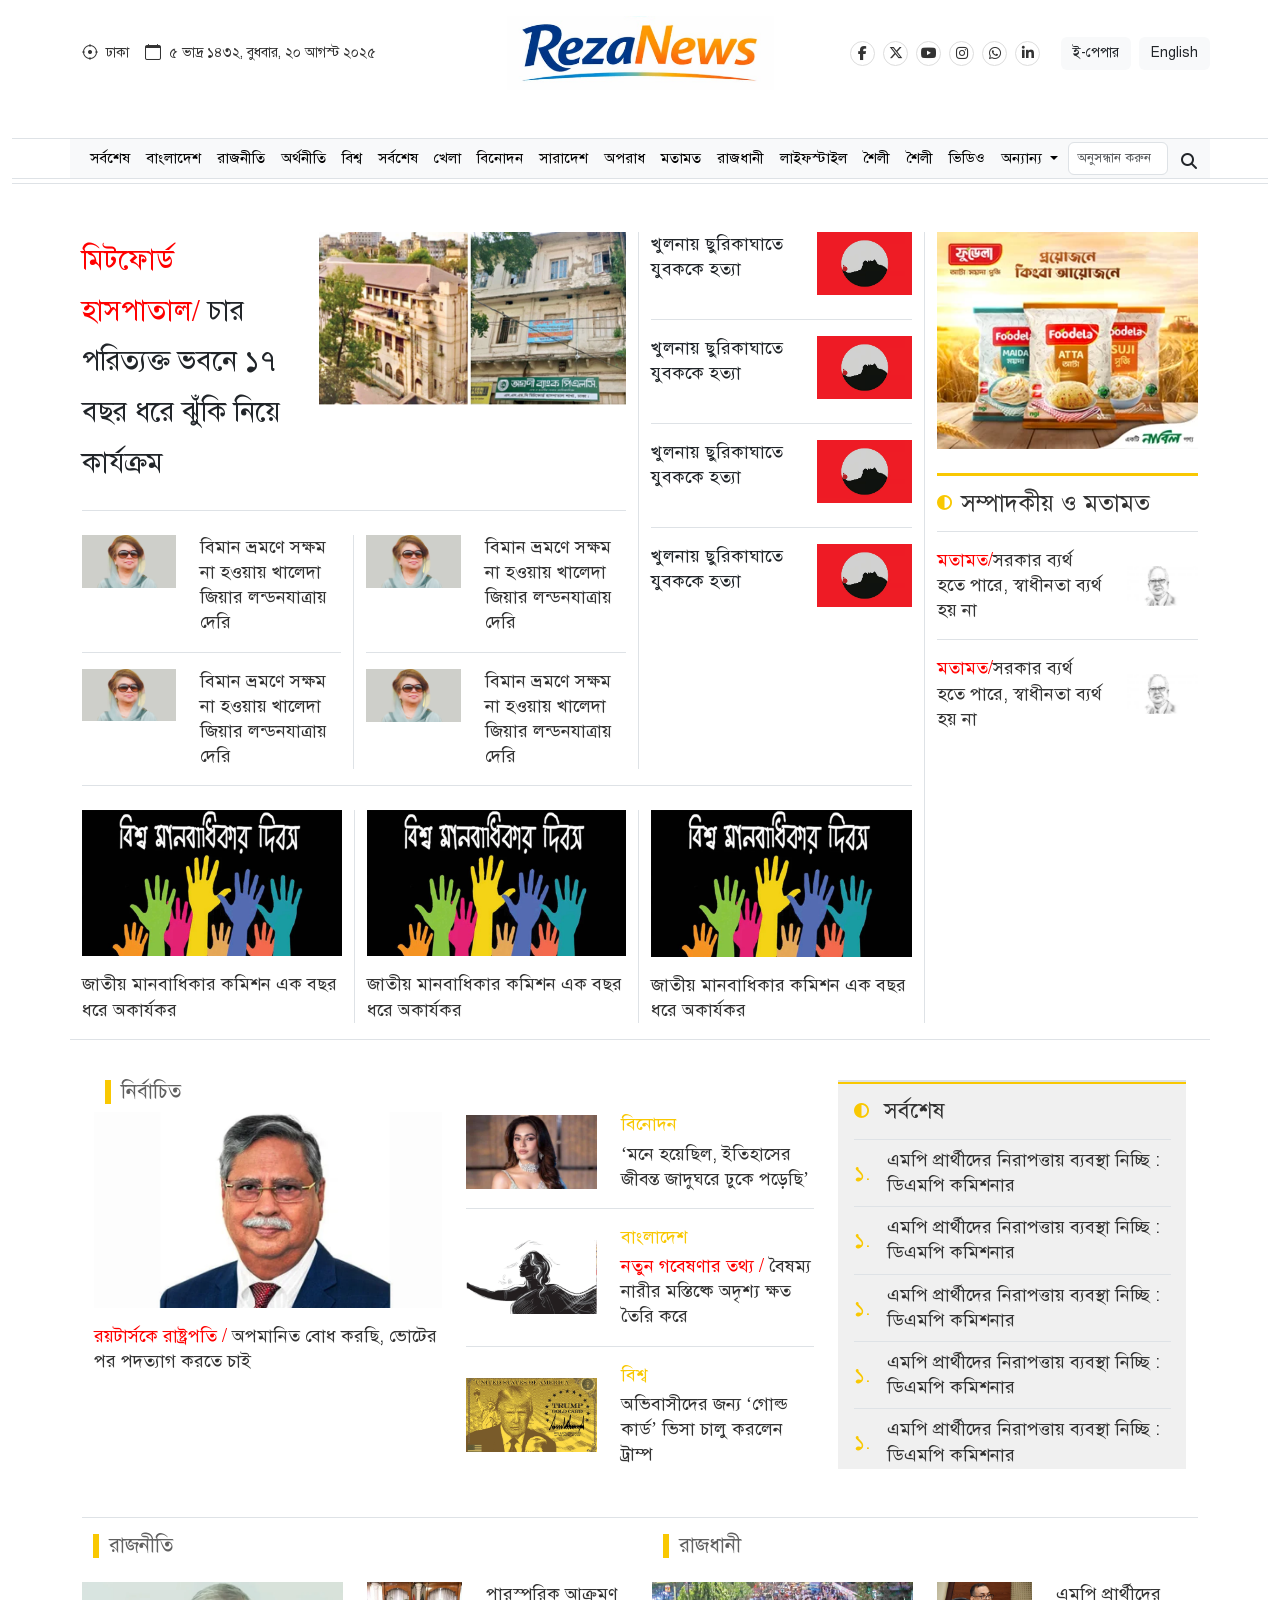
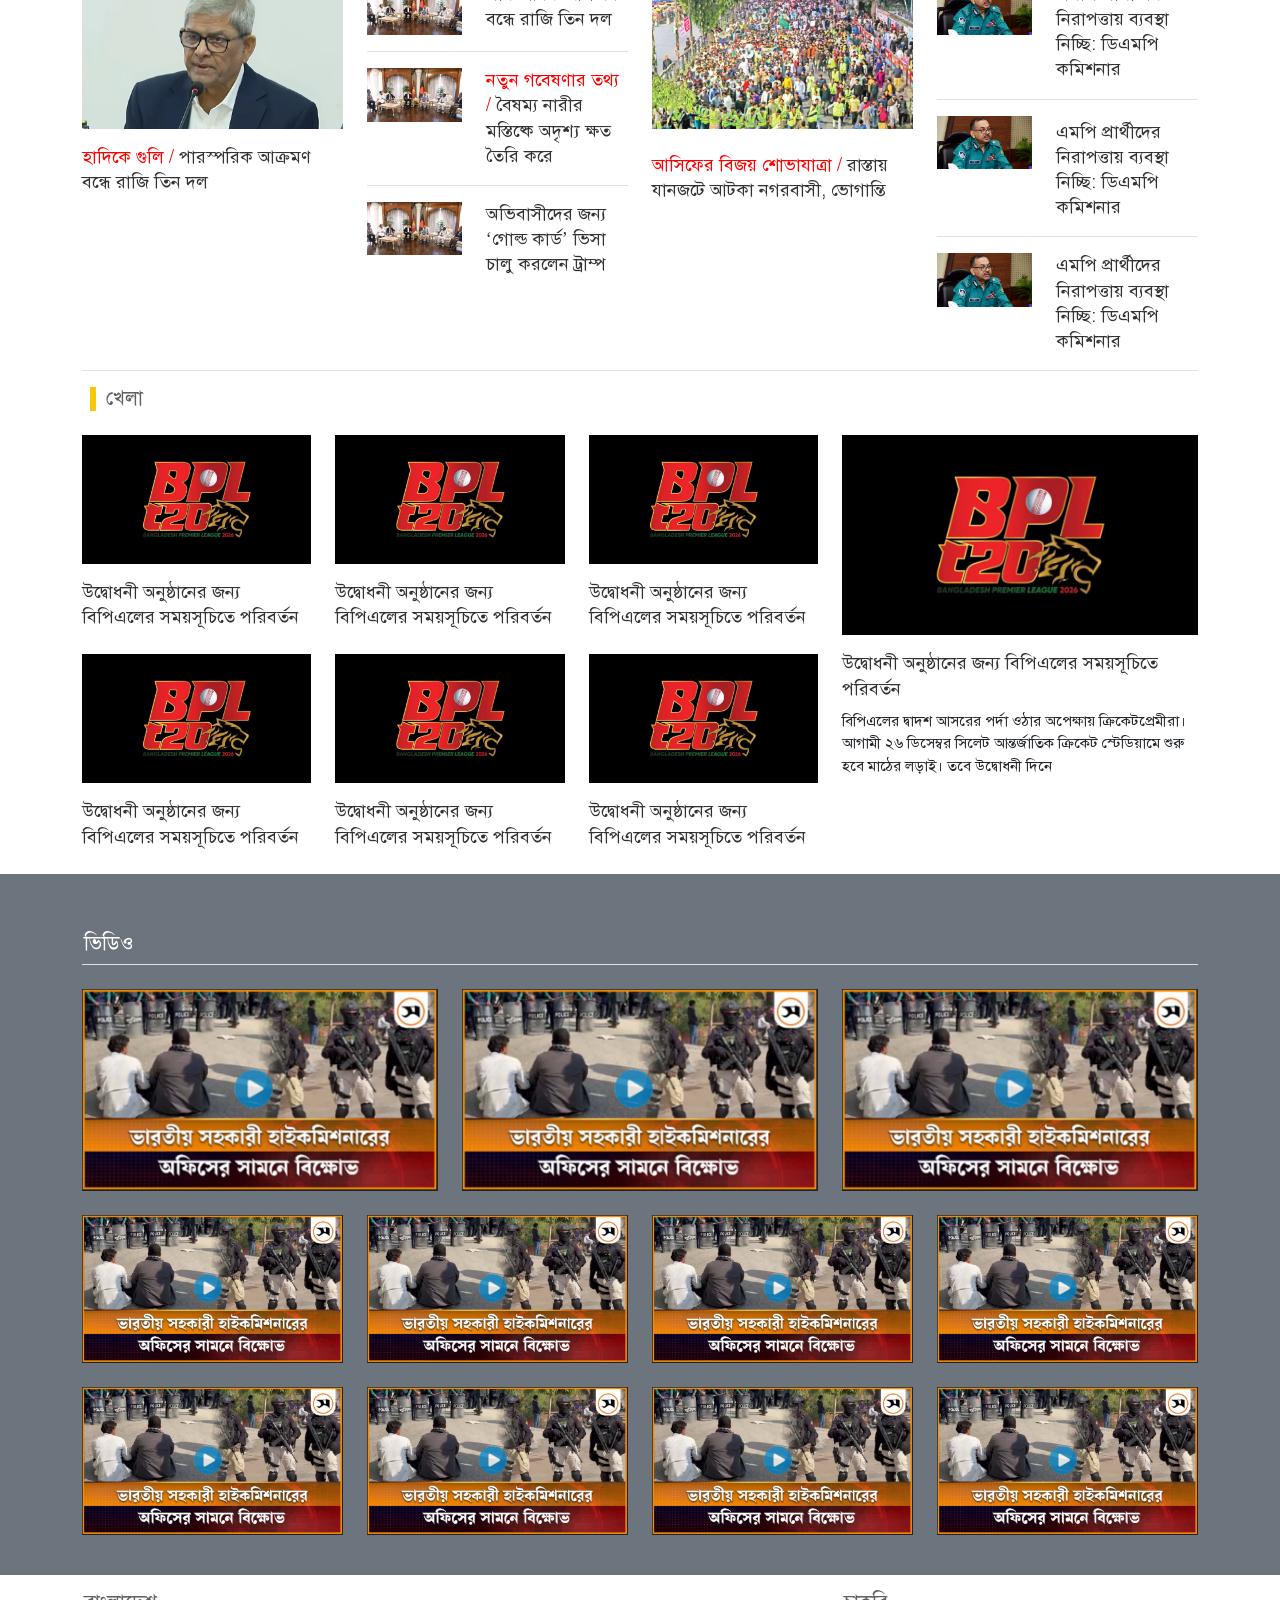
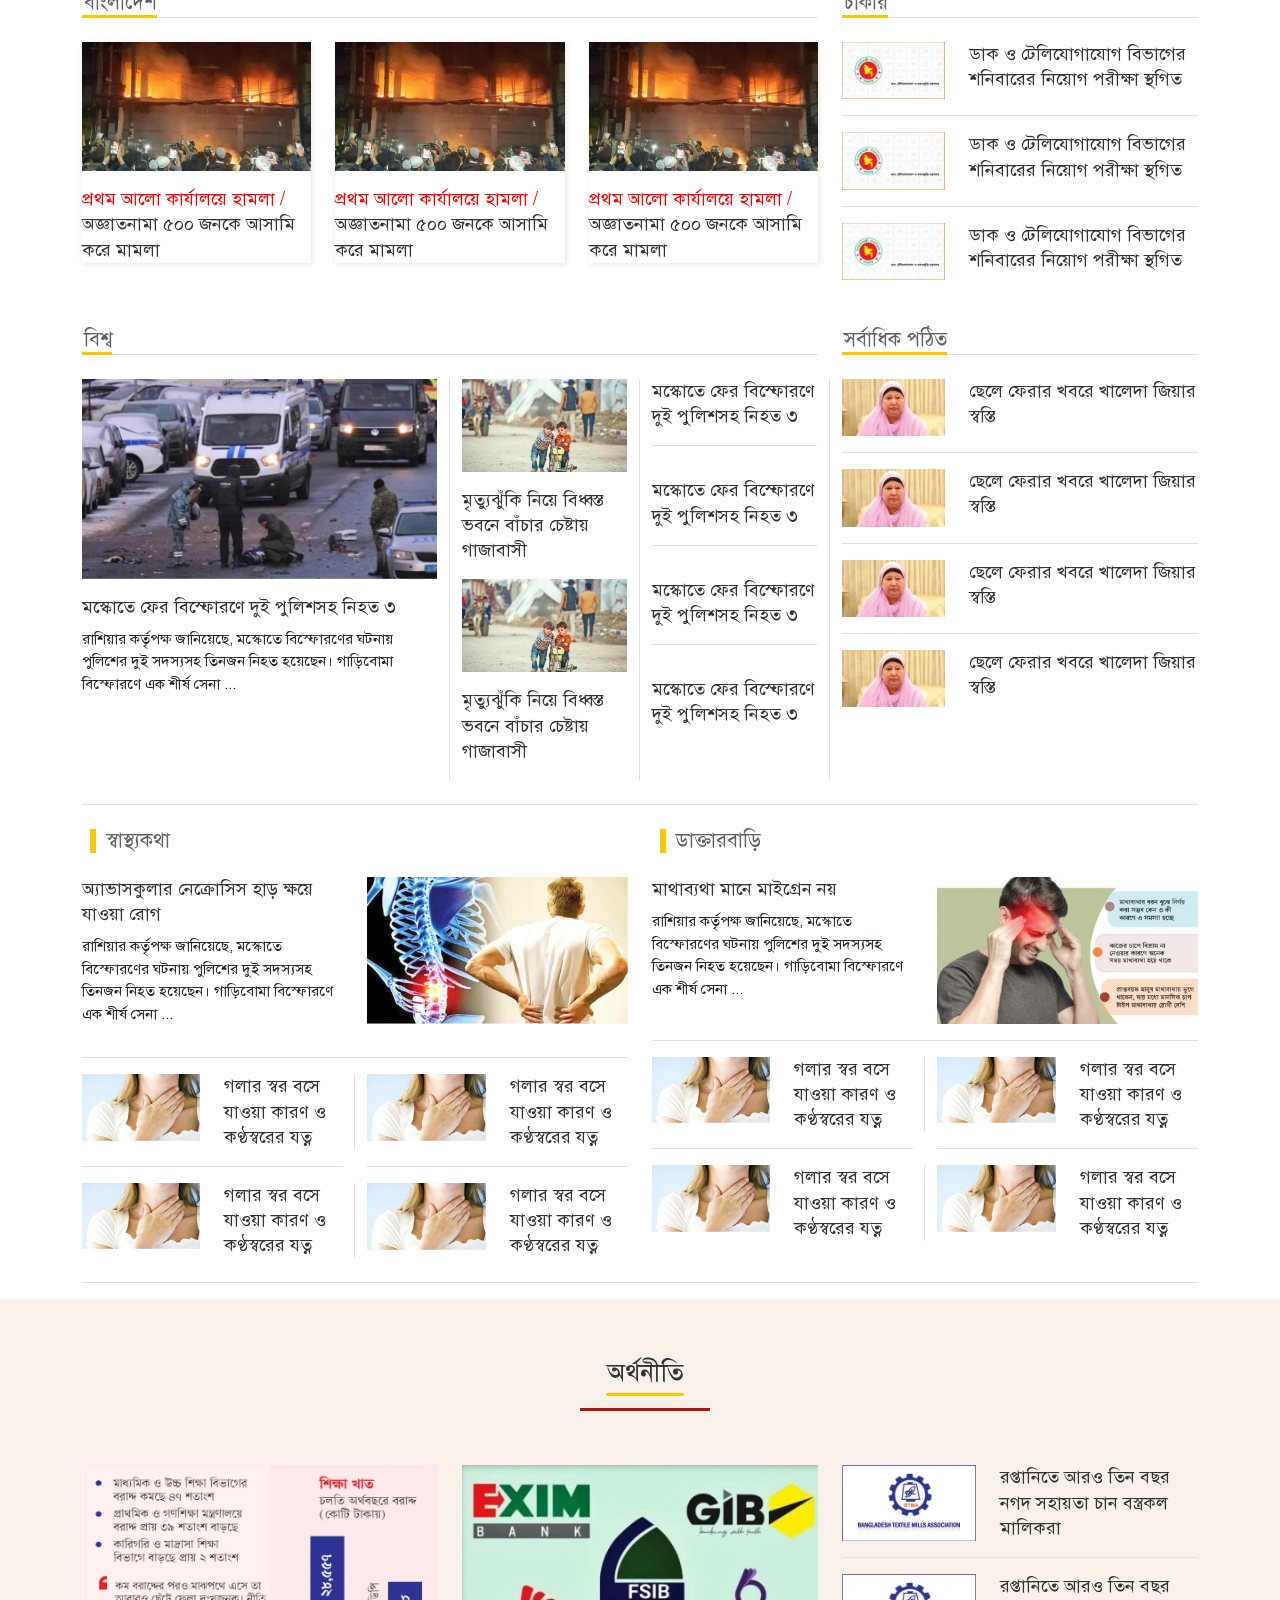
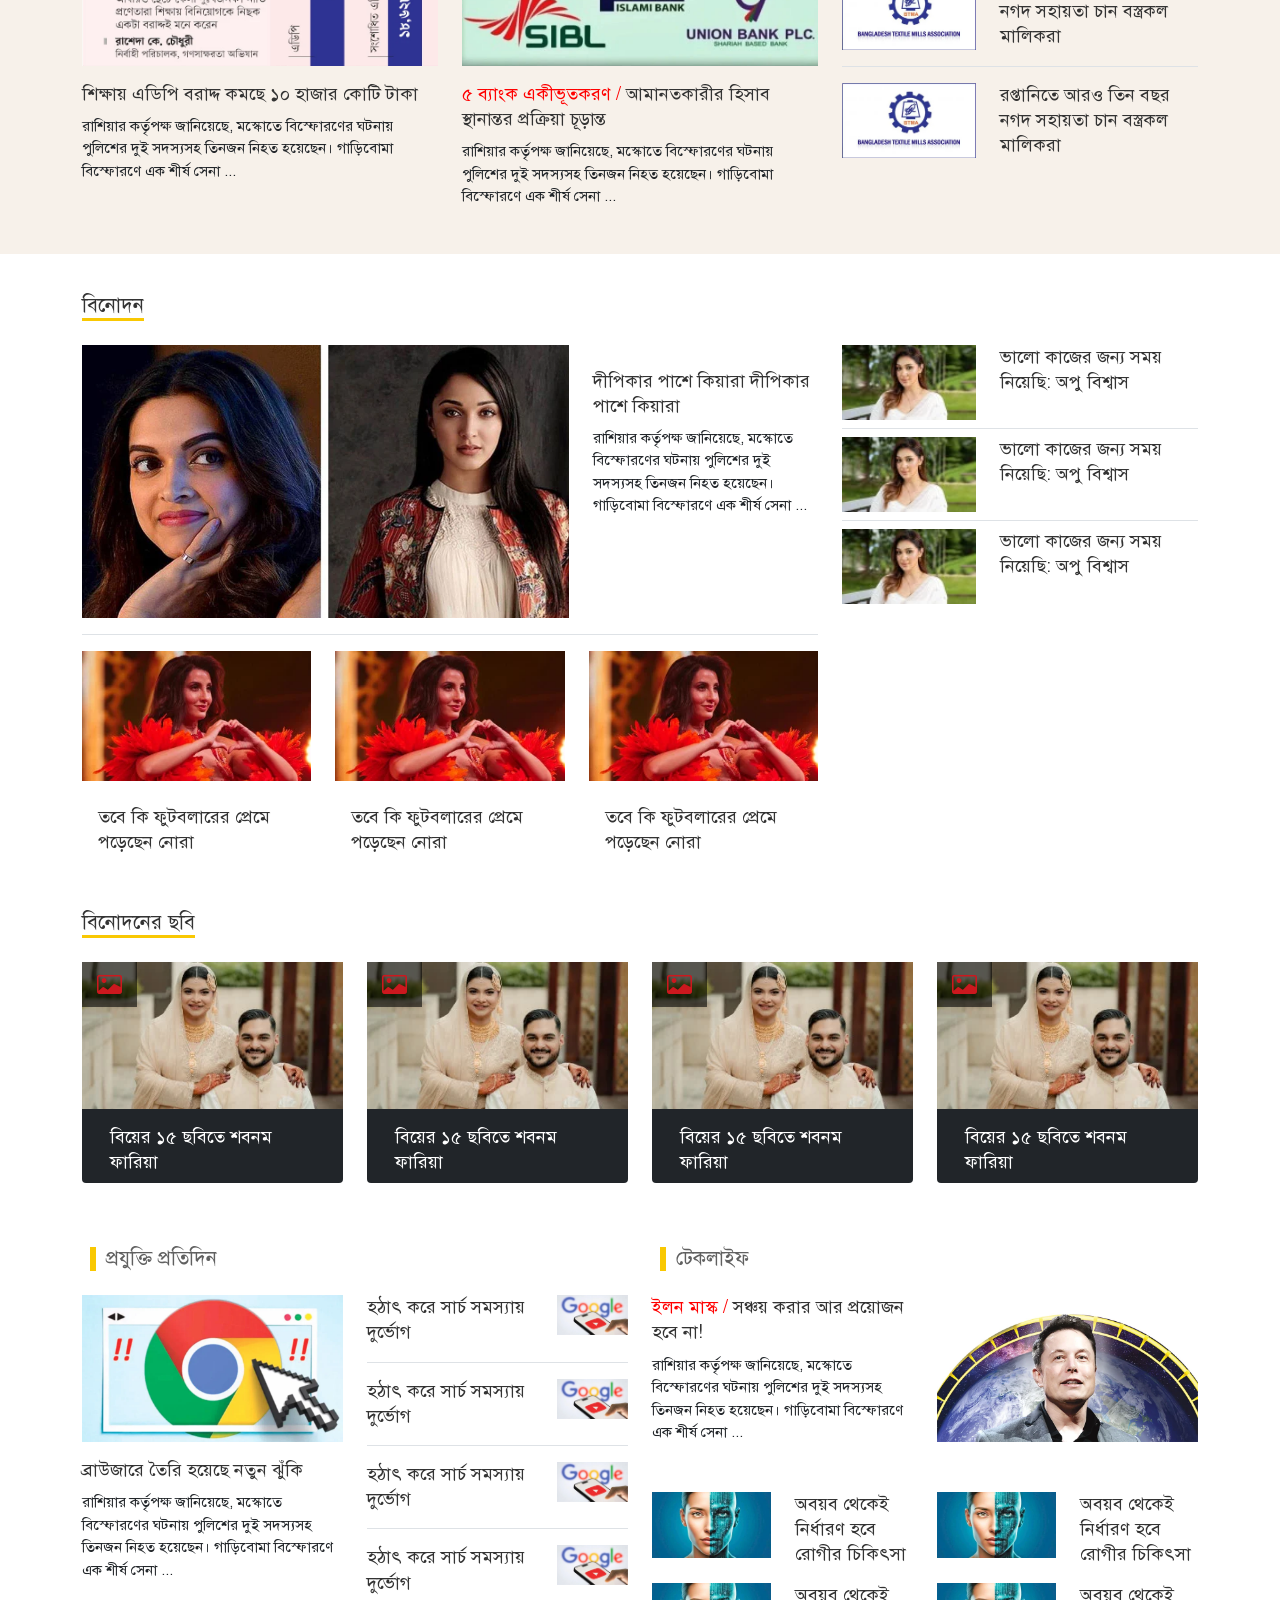
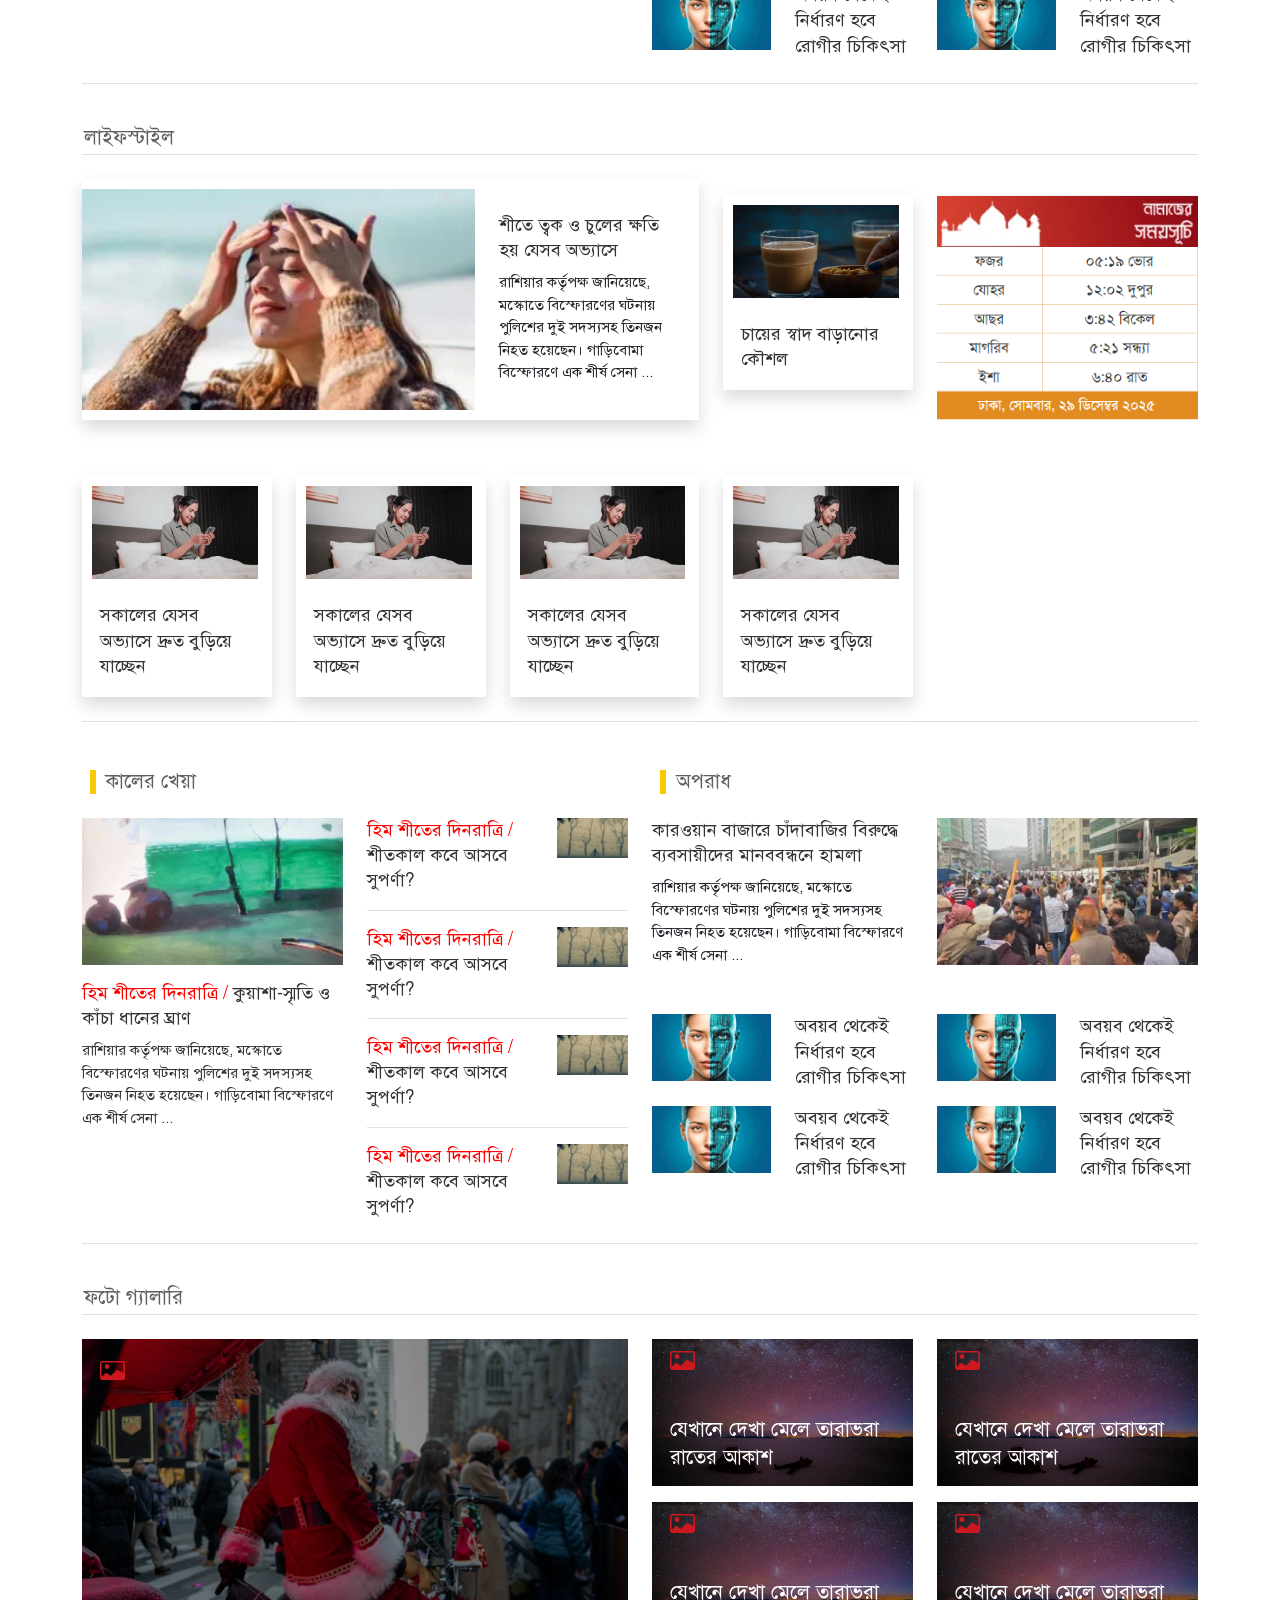
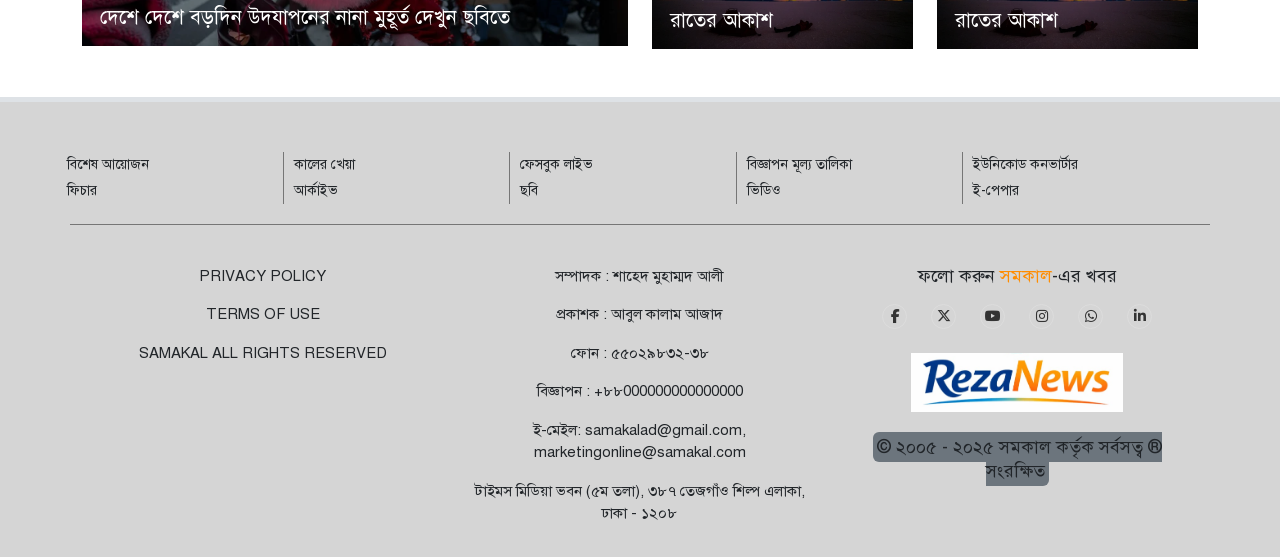
==== commit d3f3ed81: "update 28 jan" ====
--- a/index.html
+++ b/index.html
@@ -34,7 +34,7 @@
             <div class="row d-flex align-items-center mb-2">
 
                 <!-- responsive-three-dot-start-->
-                <div class="col-md-0 col-1 d-flex align-items-end d-md-none">
+                <div class="col-lg-0 col-1 d-flex align-items-end d-md-none">
                     <div class="row d-flex justify-content-end bg-light">
                         <a class="btn btn-dark py-1 px-2" data-bs-toggle="offcanvas" href="#offcanvasExample"
                             role="button" aria-controls="offcanvasExample">
@@ -163,14 +163,14 @@
                 <!-- responsive-three-dot-end -->
 
                 <!-- responsive-logo start -->
-                <div class="col-md-0 col-8 main-logo d-flex justify-content-center">
+                <div class="col-lg-0 col-8 main-logo d-flex justify-content-center">
                     <a class="d-flex justify-content-center" href="index.html"><img class="w-75" src="images/logo.png" alt="main-logo"></a>
                 </div>
                 <!-- responsive-logo end -->
 
 
                 <!-- search-button-start -->
-                <div class="col-md-0 col-3">
+                <div class="col-lg-0 col-3">
                     <a href="search.html" class="text-decoration-none text-dark">
                         <div class="search-option d-flex align-items-center justify-content-end">
                             <form class="d-flex align-items-end" role="search">
@@ -196,7 +196,7 @@
         <div class="container mt-3">
             <!-- .header-date,logo,socilamed-epaper-start -->
             <div class="row d-flex align-items-center mb-3">
-                <div class="col-md-4 d-flex align-items-center">
+                <div class="col-lg-4 d-flex align-items-center">
                     <div
                         class="font-size-16 date-and-time mb-0 mt-0 pb-0 pt-0 d-flex justify-content-start align-items-center font-size-12 align-items-center">
                         <i class="bi bi-crosshair mb-0 mt-0 pb-0 pt-0"></i>
@@ -206,11 +206,11 @@
                             ২০২৫</h5>
                     </div>
                 </div>
-                <div class="col-md-4 main-logo">
+                <div class="col-lg-4 main-logo">
                     <a class="d-flex justify-content-center" href="index.html"><img class="w-75" src="images/logo.png" alt="main-logo"></a>
 
                 </div>
-                <div class="col-md-4">
+                <div class="col-lg-4">
                     <!-- social-media start -->
                     <div class="row d-flex justify-content-end warp-flex align-items-center">
                         <div class="col-7 social-media">
@@ -230,7 +230,7 @@
                             </ul>
 
                         </div>
-                        <div class="col-md-5 d-flex justify-content-end p-0">
+                        <div class="col-lg-5 d-flex justify-content-end p-0">
                             <div class="d-flex align-items-center justify-content-end bg-light px-1 py-0 rounded">
                                 <!-- <i class="bi bi-newspaper"></i> -->
                                 <h5 class="font-size-14 ps-2 mt-2 pe-2"><a class="text-decoration-none text-dark"
@@ -258,7 +258,7 @@
         <div class="container d-header">
             <div class="row d-flex align-items-center bg-body-tertiary">
                 <!-- navbar-start -->
-                <div class="col-md-10 p-0 m-0">
+                <div class="col-lg-10 p-0 m-0">
                     <nav class="navbar navbar-expand-lg p-0 m-0">
                         <div class="container-fluid">
                             <button class="navbar-toggler" type="button" data-bs-toggle="collapse"
@@ -327,7 +327,7 @@
                                         <ul class="dropdown-menu dropdown-other">
                                             <li>
                                                 <div class="row w-100 h-100 d-flex justify-content-between ">
-                                                    <div class="col-md-3" style="flex: 0 0 20%;max-width: 20%;">
+                                                    <div class="col-lg-3" style="flex: 0 0 20%;max-width: 20%;">
                                                         <ul class="list-unstyled">
                                                             <li><a class="dropdown-item" href="category.html">চতুরঙ্গ</a></li>
                                                             <li><a class="dropdown-item" href="category.html">নারী দিবস</a></li>
@@ -338,7 +338,7 @@
                                                         </ul>
                                                     </div>
 
-                                                    <div class="col-md-3" style="flex: 0 0 20%;max-width: 20%;">
+                                                    <div class="col-lg-3" style="flex: 0 0 20%;max-width: 20%;">
                                                         <ul class="list-unstyled">
                                                             <li><a class="dropdown-item" href="category.html">জীবন সংগ্রাম</a></li>
                                                             <li><a class="dropdown-item" href="category.html">ভ্রমণ</a></li>
@@ -348,7 +348,7 @@
                                                         </ul>
                                                     </div>
 
-                                                    <div class="col-md-3" style="flex: 0 0 20%;max-width: 20%;">
+                                                    <div class="col-lg-3" style="flex: 0 0 20%;max-width: 20%;">
                                                         <ul class="list-unstyled">
                                                             <li><a class="dropdown-item" href="category.html">ভ্রমণ</a></li>
                                                             <li><a class="dropdown-item" href="category.html">ফিচার</a></li>
@@ -358,7 +358,7 @@
                                                         </ul>
                                                     </div>
 
-                                                    <div class="col-md-3" style="flex: 0 0 20%;max-width: 20%;">
+                                                    <div class="col-lg-3" style="flex: 0 0 20%;max-width: 20%;">
                                                         <ul class="list-unstyled">
                                                             <li><a class="dropdown-item" href="category.html">প্রযুক্তি</a></li>
                                                             <li><a class="dropdown-item" href="category.html">প্রিয় চট্টগ্রাম</a></li>
@@ -368,7 +368,7 @@
                                                         </ul>
                                                     </div>
 
-                                                    <div class="col-md-3" style="flex: 0 0 20%;max-width: 20%;">
+                                                    <div class="col-lg-3" style="flex: 0 0 20%;max-width: 20%;">
                                                         <ul class="list-unstyled">
                                                             <li><a class="dropdown-item" href="archive.html">আর্কাইভ</a></li>
                                                             <li><a class="dropdown-item" href="category.html">মতামত</a></li>
@@ -393,7 +393,7 @@
 
 
                 <!-- search-button-start -->
-                <div class="col-md-2">
+                <div class="col-lg-2">
                     <a href="search.html" class="text-decoration-none text-dark">
                         <div class="search-option d-flex align-items-center justify-content-end">
                             <form class="d-flex align-items-end" role="search">
@@ -419,17 +419,17 @@
         <div class="container">
             <div class="row">
                 <!-- lead main start -->
-                <div class="col-md-9 col-12 mt-md-0 mt-5 border-md-end-1px">
+                <div class="col-lg-9 col-12 mt-md-0 mt-5 border-md-end-1px">
                     <div class="row align-items-start d-flex justify-content-center">
                         <!-- lead-news--box-start -->
-                        <div class="col-md-8 col-12 bor border-md-end-1px">
+                        <div class="col-lg-8 col-12 bor border-md-end-1px">
                             <div class="row">
-                                <div class="col-md-5 lead-heading order-md-2 order-2 mt-md-0 mt-3">
+                                <div class="col-lg-5 lead-heading order-md-2 order-2 mt-md-0 mt-3">
                                     <h1><a href="single.html" class="main-lead-title text-decoration-none text-dark"><span
                                                 class="subheading">মিটফোর্ড হাসপাতাল/</span> চার পরিত্যক্ত ভবনে ১৭ বছর
                                             ধরে ঝুঁকি নিয়ে কার্যক্রম</a></h1>
                                 </div>
-                                <div class="col-md-7 lead-pic order-md-2 order-1">
+                                <div class="col-lg-7 lead-pic order-md-2 order-1">
                                     <img class="img-100 img-fluid" src="images/mitfort-pic.webp" alt="mitfort-hospital">
                                 </div>
                             </div>
@@ -534,15 +534,15 @@
 
 
                         <!-- lead-news-right-start -->
-                        <div class="col-md-4 align-items-start">
+                        <div class="col-lg-4 align-items-start">
                             <!-- lead-news-right-single-start -->
                             <div class="row lead-news-right">
                                 <a href="single.html" class="text-decoration-none text-dark">
-                                    <div class="col-md-7 col-7">
+                                    <div class="col-lg-7 col-7">
                                         <h4 class="news-title mb-0"><a class="news-title text-decoration-none text-dark"
                                                 href="single.html">খুলনায় ছুরিকাঘাতে যুবককে হত্যা</a></h3>
                                     </div>
-                                    <div class="col-md-5 col-5">
+                                    <div class="col-lg-5 col-5">
                                         <img class="img-100 img-fluid" src="images/khulna_murder.avif" alt="khulna-pic">
                                     </div>                                    
                                 </a>
@@ -554,11 +554,11 @@
                             <!-- lead-news-right-single-start -->
                             <div class="row lead-news-right">
                                 <a href="single.html" class="text-decoration-none text-dark">
-                                    <div class="col-md-7 col-7">
+                                    <div class="col-lg-7 col-7">
                                         <h4 class="news-title mb-0"><a class="news-title text-decoration-none text-dark"
                                                 href="single.html">খুলনায় ছুরিকাঘাতে যুবককে হত্যা</a></h3>
                                     </div>
-                                    <div class="col-md-5 col-5">
+                                    <div class="col-lg-5 col-5">
                                         <img class="img-100 img-fluid" src="images/khulna_murder.avif" alt="khulna-pic">
                                     </div>                                    
                                 </a>
@@ -570,11 +570,11 @@
                             <!-- lead-news-right-single-start -->
                             <div class="row lead-news-right">
                                 <a href="single.html" class="text-decoration-none text-dark">
-                                    <div class="col-md-7 col-7">
+                                    <div class="col-lg-7 col-7">
                                         <h4 class="news-title mb-0"><a class="news-title text-decoration-none text-dark"
                                                 href="single.html">খুলনায় ছুরিকাঘাতে যুবককে হত্যা</a></h3>
                                     </div>
-                                    <div class="col-md-5 col-5">
+                                    <div class="col-lg-5 col-5">
                                         <img class="img-100 img-fluid" src="images/khulna_murder.avif" alt="khulna-pic">
                                     </div>                                    
                                 </a>
@@ -586,11 +586,11 @@
                             <!-- lead-news-right-single-start -->
                             <div class="row lead-news-right">
                                 <a href="single.html" class="text-decoration-none text-dark">
-                                    <div class="col-md-7 col-7">
+                                    <div class="col-lg-7 col-7">
                                         <h4 class="news-title mb-0"><a class="news-title text-decoration-none text-dark"
                                                 href="single.html">খুলনায় ছুরিকাঘাতে যুবককে হত্যা</a></h3>
                                     </div>
-                                    <div class="col-md-5 col-5">
+                                    <div class="col-lg-5 col-5">
                                         <img class="img-100 img-fluid" src="images/khulna_murder.avif" alt="khulna-pic">
                                     </div>                                    
                                 </a>
@@ -710,8 +710,8 @@
                     <!-- rule-mr-end -->   
                                             
                     <div class="row d-flex align-items-center justify-content-start">
-                        <div class="col-md-1 col-1 pe-0"><i class="fa-solid fa-circle-half-stroke color-sp"></i></div>
-                        <div class="col-md-11 col-11 font-size-24"> সম্পাদকীয় ও মতামত </div>
+                        <div class="col-lg-1 col-1 pe-0"><i class="fa-solid fa-circle-half-stroke color-sp"></i></div>
+                        <div class="col-lg-11 col-11 font-size-24"> সম্পাদকীয় ও মতামত </div>
                     </div>
 
                     <!-- rule-mr-start -->
@@ -813,13 +813,13 @@
                                     <div class="row d-flex align-items-center">
                                         <div class="col-lg-5 col-12">
                                             <picture>
-                                                <img class="img-100 img-fluid" src="images/nusraat-faria.webp" alt="Nusraat Faria">
+                                                <img class="w-100 img-fluid" src="images/nusraat-faria.webp" alt="Nusraat Faria">
                                             </picture>
                                         </div>
 
                                         <div class="col-lg-7 col-12">
-                                            <h4 class="news-title mt-md-0 mt-0 mb-0"><span class="subheading color-sp">বিনোদন</h4>
-                                            <h4 class="news-title mt-md-1 mt-3 mb-0">‘মনে হয়েছিল, ইতিহাসের জীবন্ত জাদুঘরে ঢুকে পড়েছি’</h4>
+                                            <h4 class="news-title mt-md-0 mt-3 mb-0"><span class="subheading color-sp">বিনোদন</h4>
+                                            <h4 class="news-title mt-md-1 mt-2 mb-0">‘মনে হয়েছিল, ইতিহাসের জীবন্ত জাদুঘরে ঢুকে পড়েছি’</h4>
                                         </div>
                                     </div>
                             </div>
@@ -887,8 +887,8 @@
                         <a href="category.html" class="text-decoration-none text-body-color">
                             <div class="row d-flex align-items-center justify-content-start py-3">
                             
-                                <div class="col-md-1 col-1"><i class="fa-solid fa-circle-half-stroke color-sp"></i></div>
-                                <div class="col-md-11 col-11 font-size-22"> সর্বশেষ </div>
+                                <div class="col-lg-1 col-1"><i class="fa-solid fa-circle-half-stroke color-sp"></i></div>
+                                <div class="col-lg-11 col-11 font-size-22"> সর্বশেষ </div>
                                 
                             </div>                                       
                         </a>
@@ -1374,7 +1374,7 @@
     <!-- play item main end -->
 
     <!-- video-box start -->
-     <div class="container-fluid bg-secondary py-lg-3 py-3 px-lg-5 px-5">
+     <div class="container-fluid bg-secondary py-lg-3 py-3 px-lg-5 px-3">
         <div class="container">
                 <!-- category logo start -->
                 <div class="row mt-lg-4 mt-4">
@@ -2356,7 +2356,7 @@
 
 
     <!-- entertainment-box start -->
-     <div class="container-fluid entertainment-bg py-lg-3 py-3 px-lg-5 px-5">
+     <div class="container-fluid entertainment-bg py-lg-3 py-3 px-lg-5 px-3">
         <div class="container">
                     <!-- category logo start -->
                     <div class="row mt-lg-4 mt-4">
@@ -3629,7 +3629,7 @@
 
                 <div class="footer-bottom p-md-3 mt-md-4 mt-3">
                     <div class="row">
-                        <div class="col-md-4 col-12 text-center">
+                        <div class="col-lg-4 col-12 text-center">
                             <p><a href="policy.html" class="text-decoration-none text-dark align-items-center">PRIVACY POLICY</a>
                             </p>
                             <p><a href="category.html" class="text-decoration-none text-dark align-items-center">TERMS OF USE</a>
@@ -3637,7 +3637,7 @@
                             <p><a href="category.html" class="text-decoration-none text-dark align-items-center">SAMAKAL ALL RIGHTS
                                     RESERVED</a></p>
                         </div>
-                        <div class="col-md-4 col-12 text-center">
+                        <div class="col-lg-4 col-12 text-center">
                             <p><a href="category.html" class="text-decoration-none text-dark">সম্পাদক : শাহেদ মুহাম্মদ আলী</a></p>
                             <p><a href="category.html" class="text-decoration-none text-dark">প্রকাশক : আবুল কালাম আজাদ</a></p>
                             <p><a href="category.html" class="text-decoration-none text-dark">ফোন : ৫৫০২৯৮৩২-৩৮</a></p>
@@ -3647,7 +3647,7 @@
                             <p><a href="category.html" class="text-decoration-none text-dark">টাইমস মিডিয়া ভবন (৫ম তলা), ৩৮৭ তেজগাঁও
                                     শিল্প এলাকা, <br> ঢাকা - ১২০৮</a></p>
                         </div>
-                        <div class="col-md-4 col-12 text-center">
+                        <div class="col-lg-4 col-12 text-center">
                             <p><a href="category.html" class="text-decoration-none text-dark font-size-18">ফলো করুন <span
                                         class="c-name-color">সমকাল</span>-এর খবর</a></p>
 
--- a/style.css
+++ b/style.css
@@ -754,11 +754,11 @@
 }
 
 
-.last-news-title-down h2::before,
+.last-news-title-down h2::before, 
 .last-news-title h2::before {
     position: absolute;
     content: "";
-    top: 46%;
+    top: 49%;
     left: 85px;
     width: 10px;
     height: 10px;
@@ -801,17 +801,14 @@
 
 
 
-
-
-
 .last-news-title-down h2 {
     font-size: 20px;
     font-weight: 700;
     position: relative;
     display: inline-block !important;
-    bottom: -15px;
+    bottom: -13px;
     background: #fff;
-    padding: 0 27px 0px 0px;
+    padding: 0 41px 0px 0px;
 }
 
 .last-news-title-down {
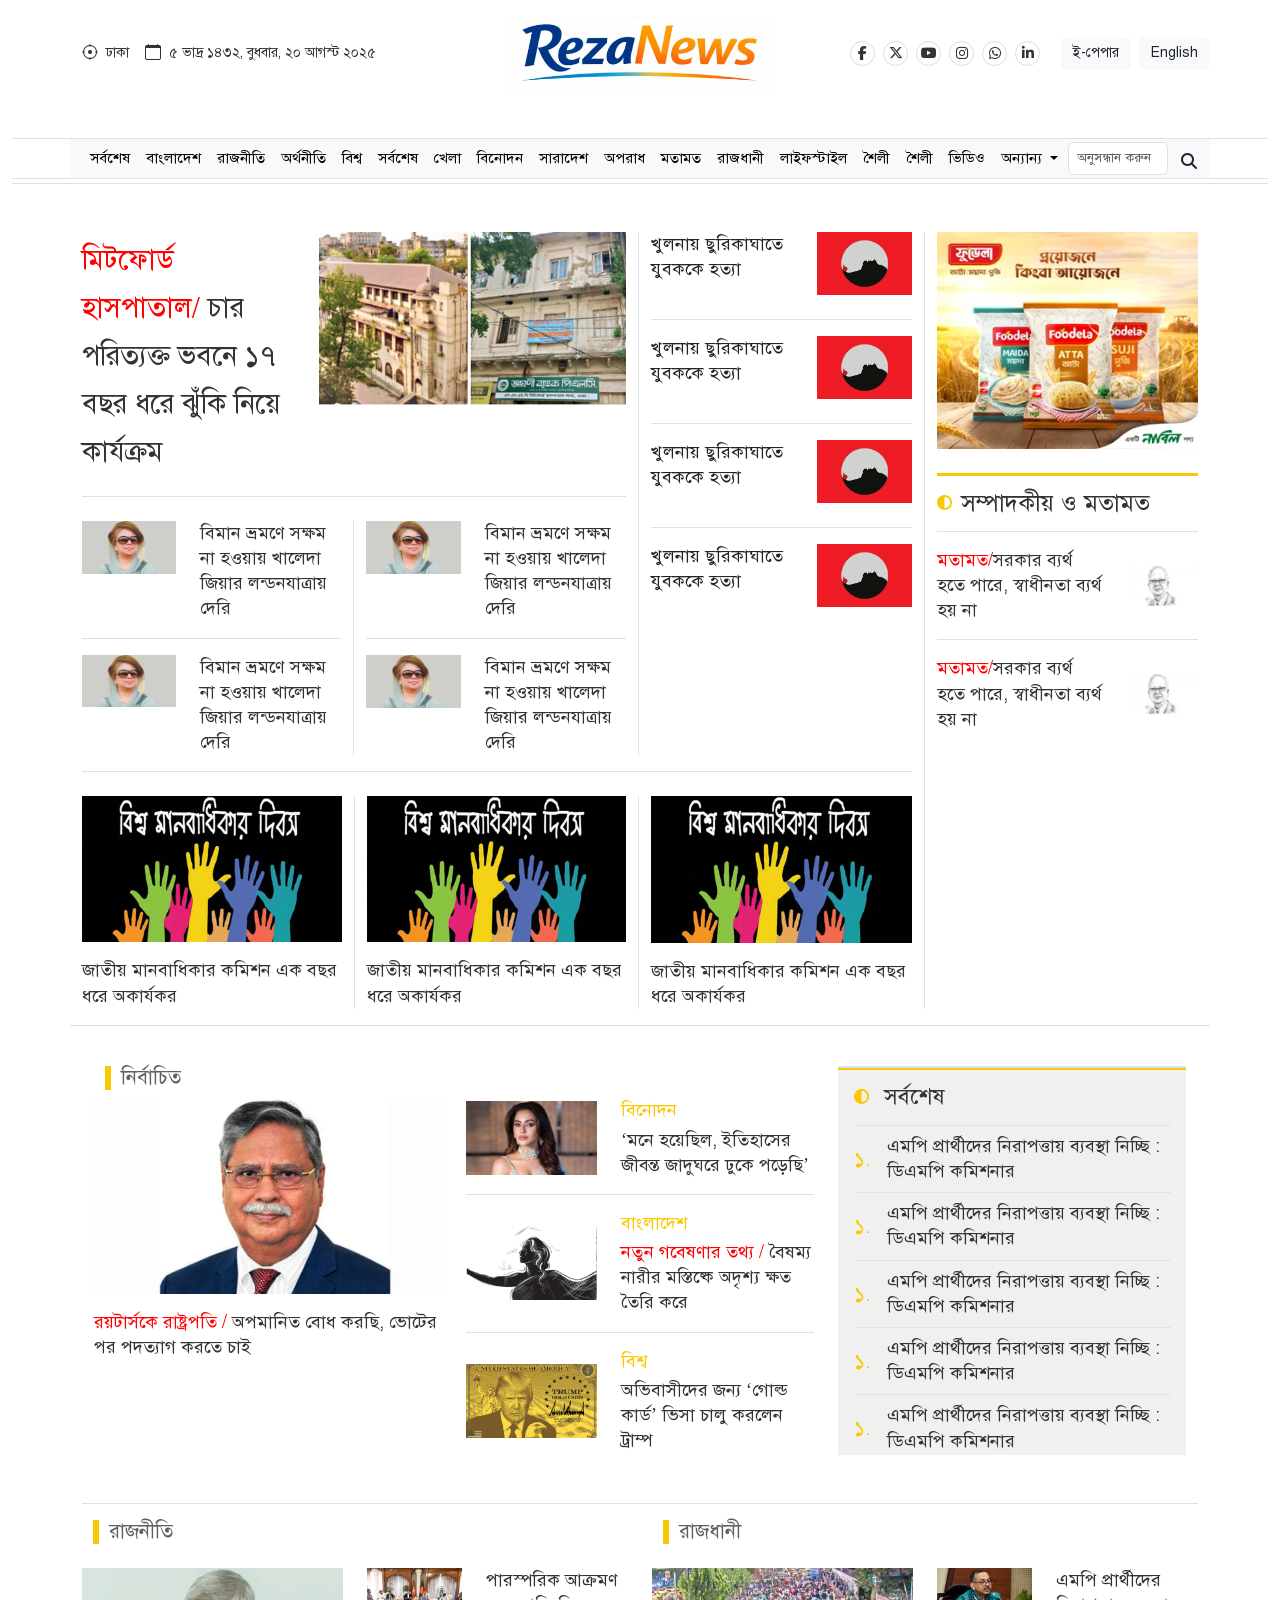
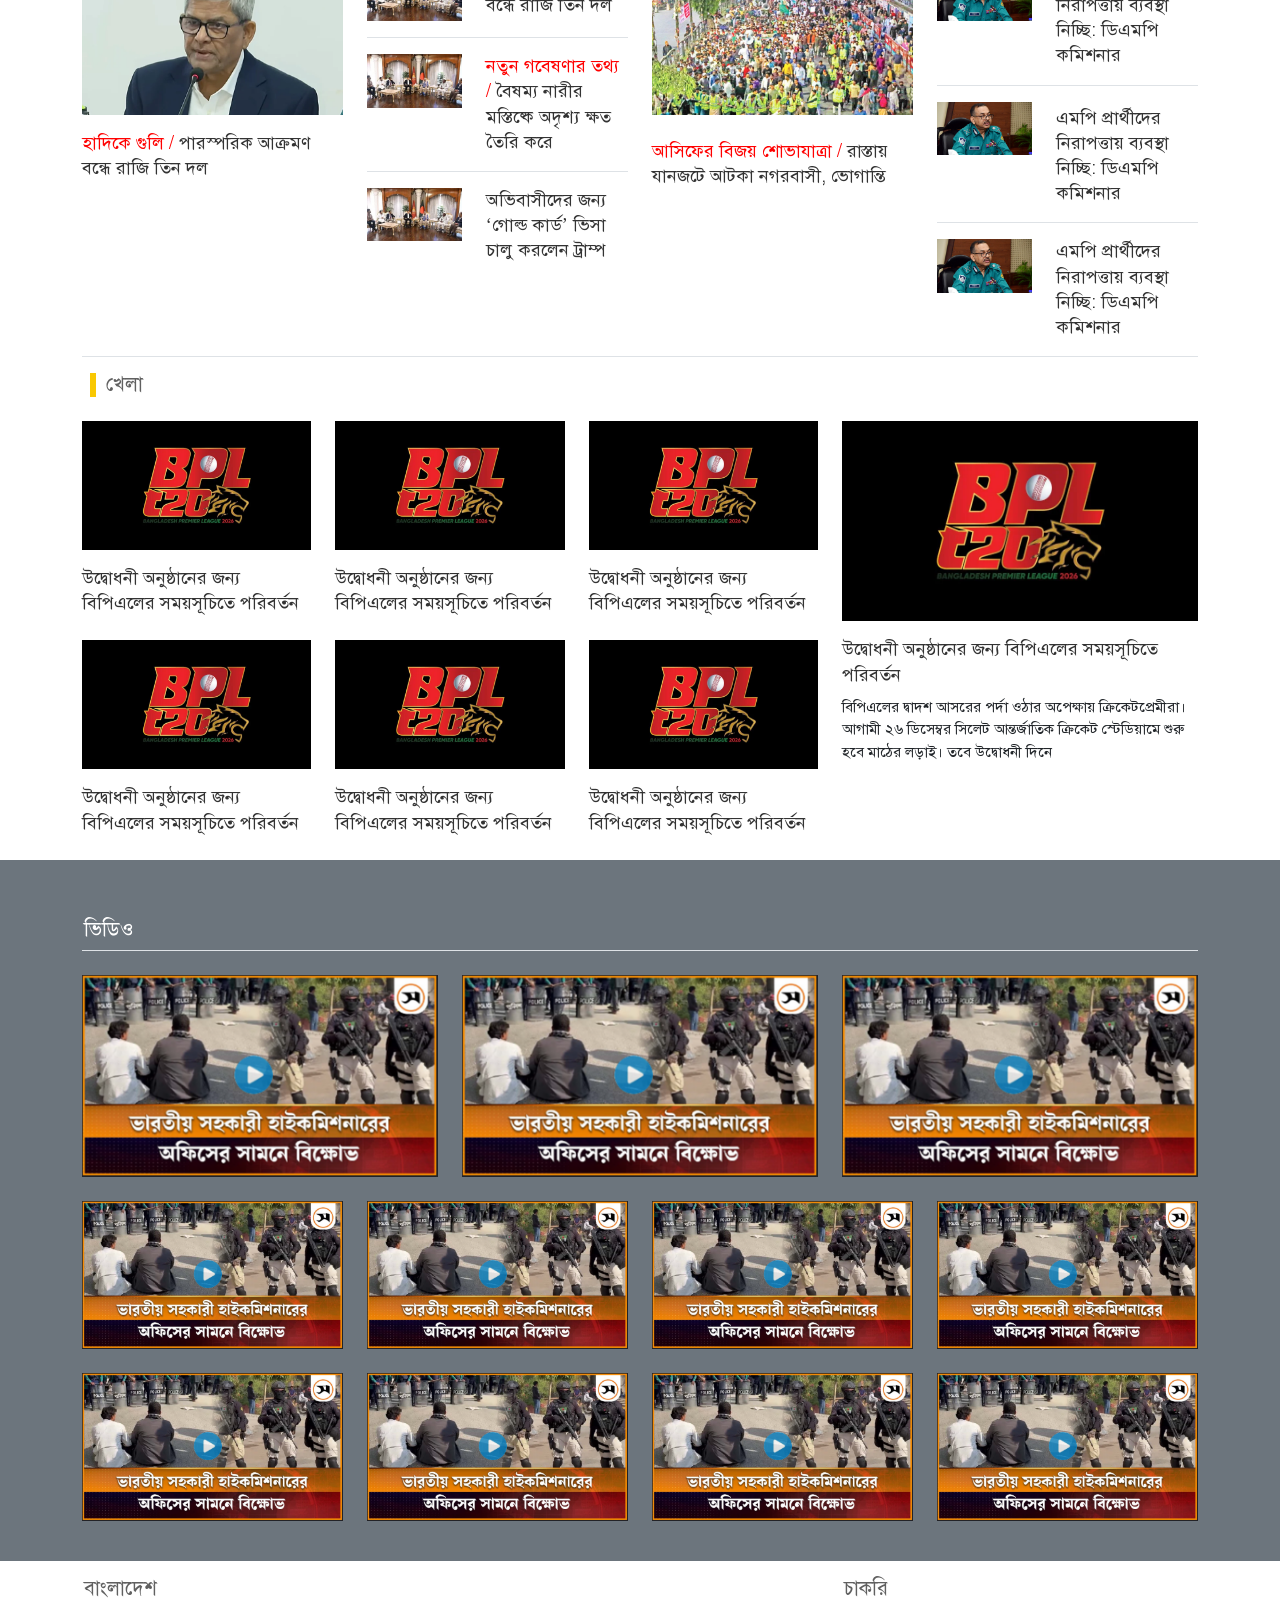
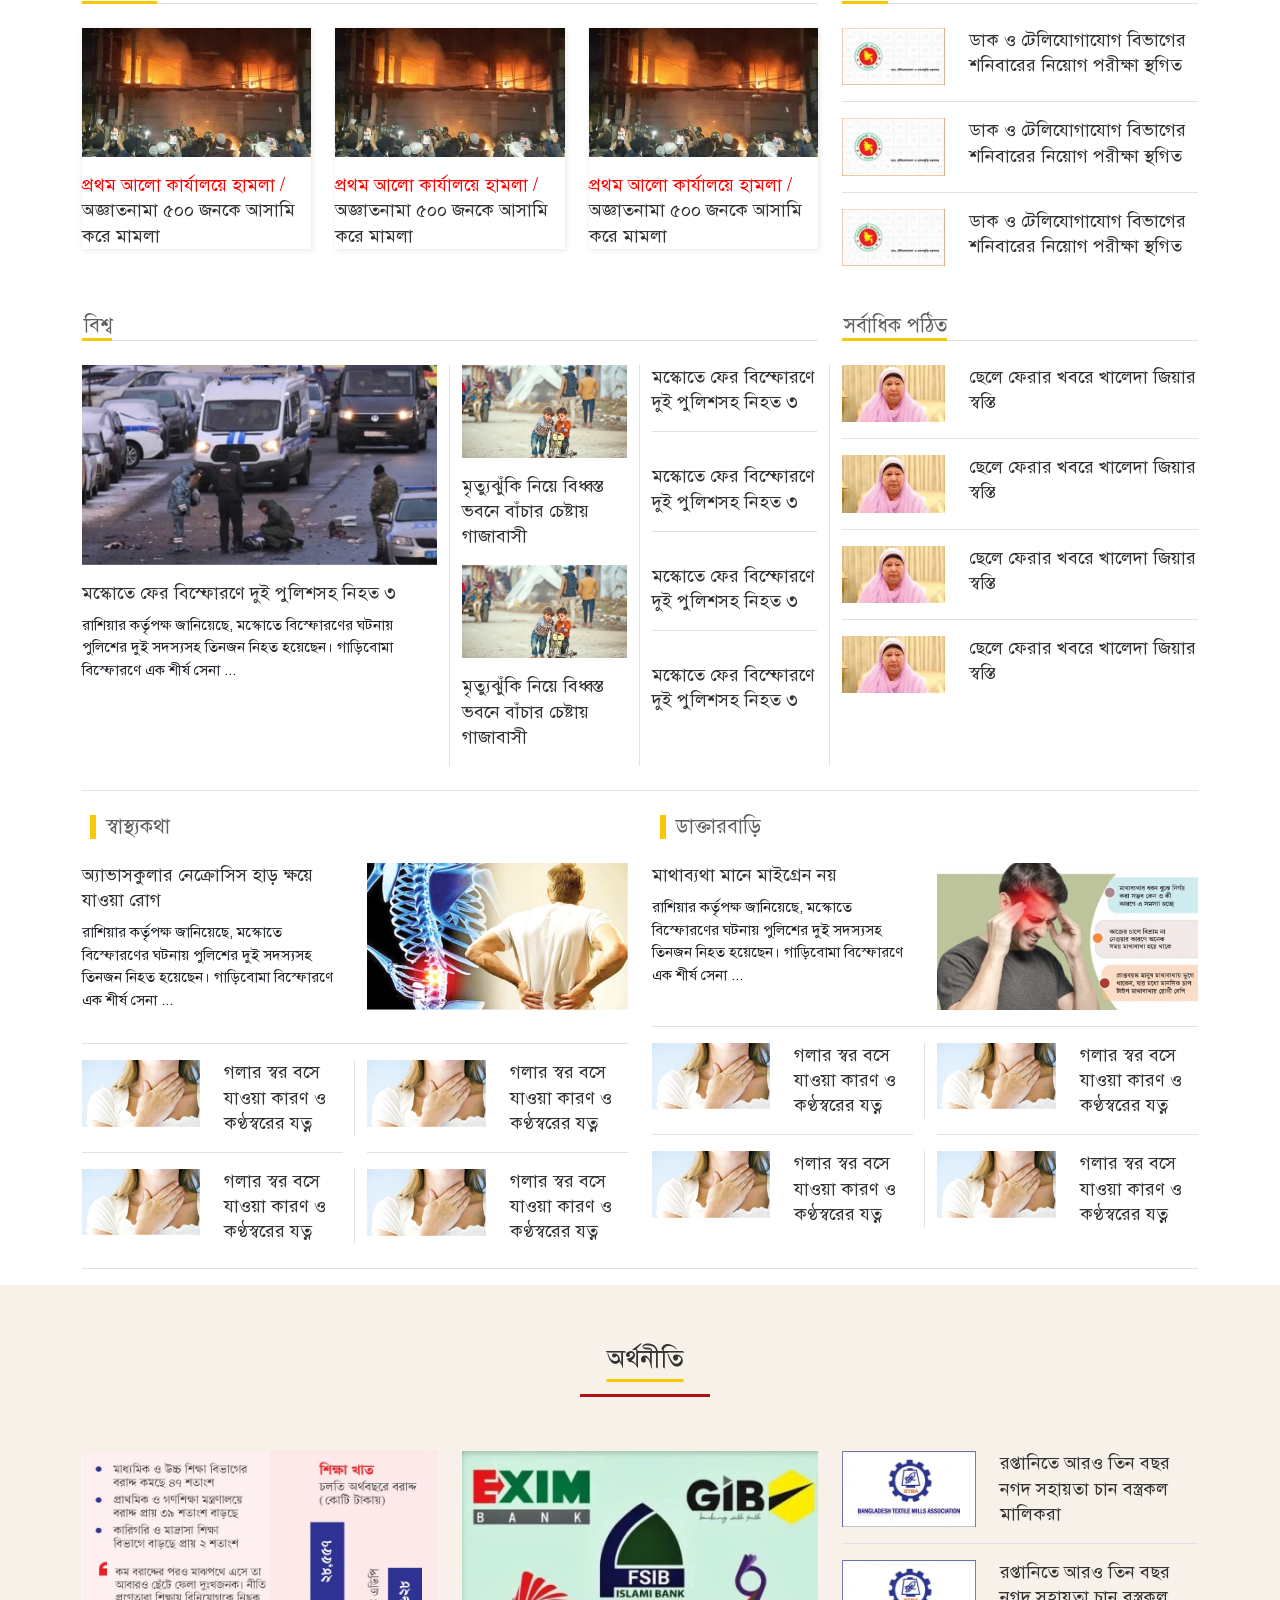
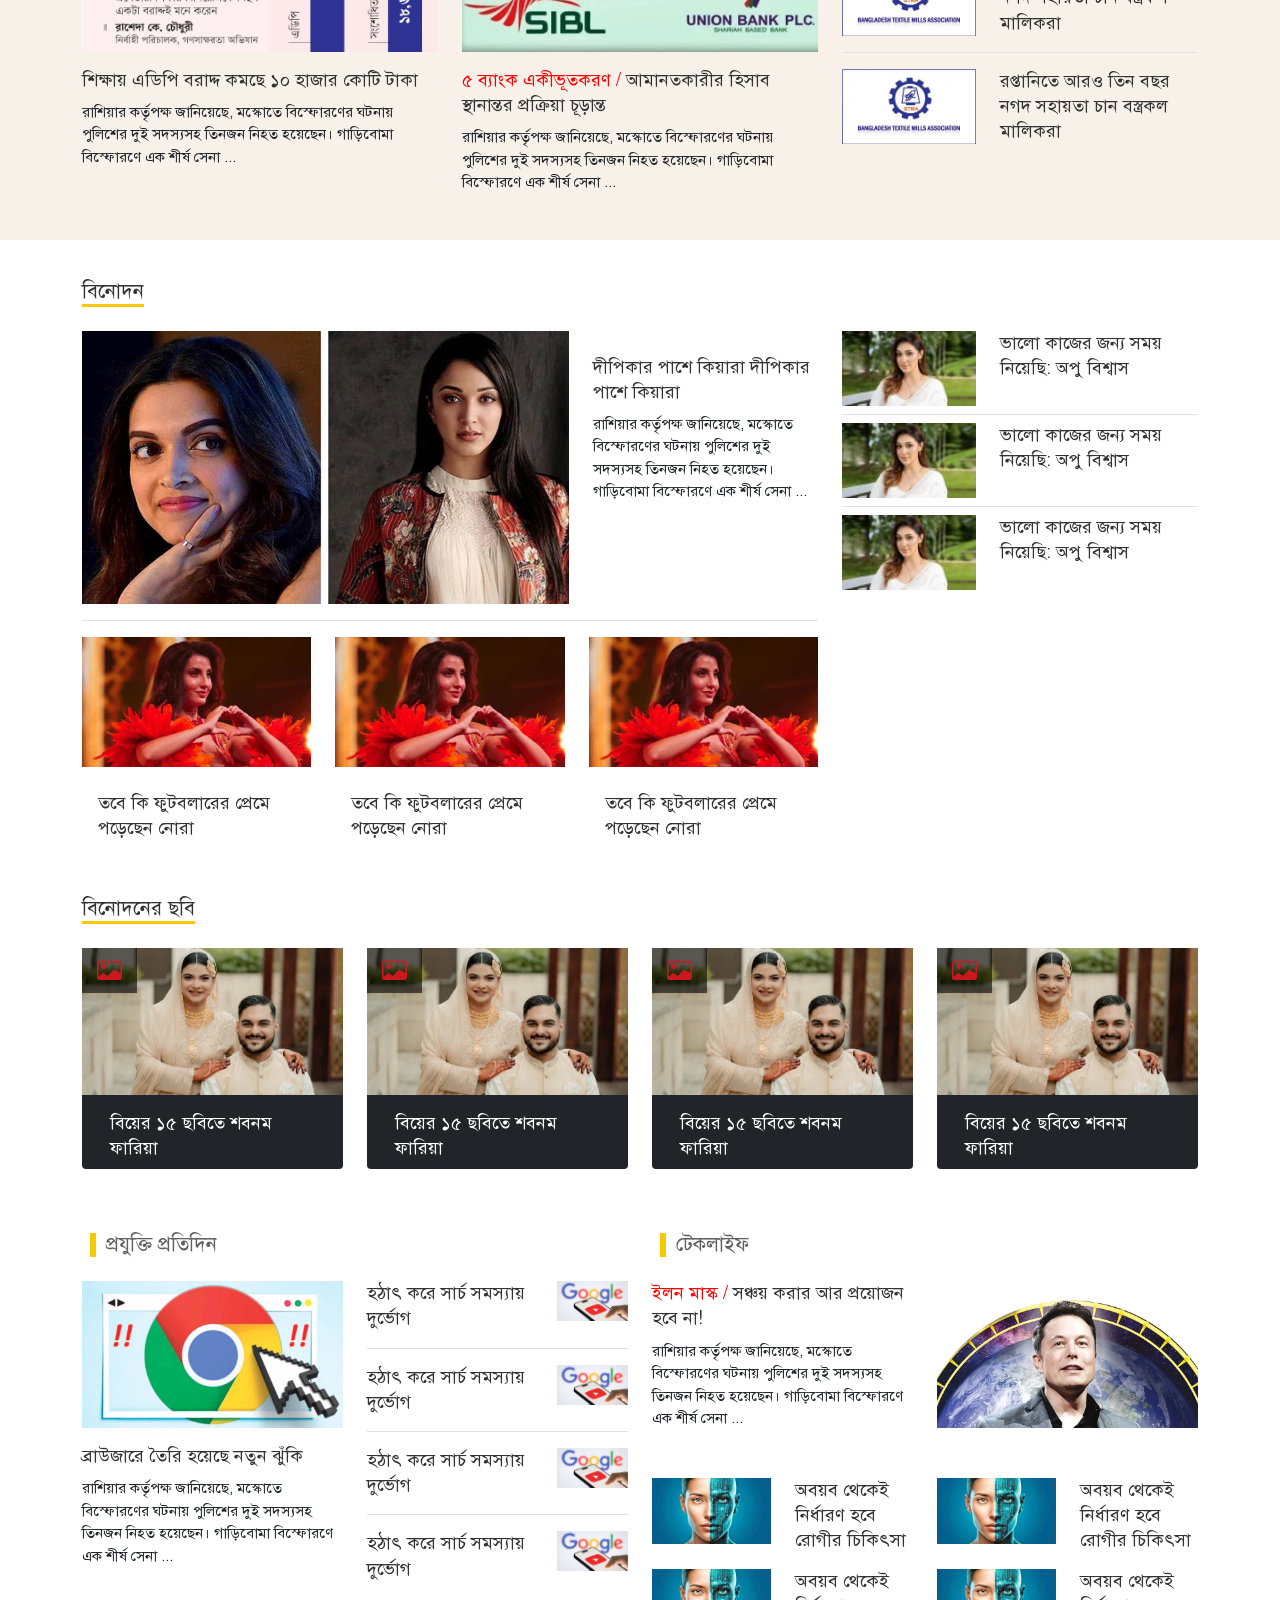
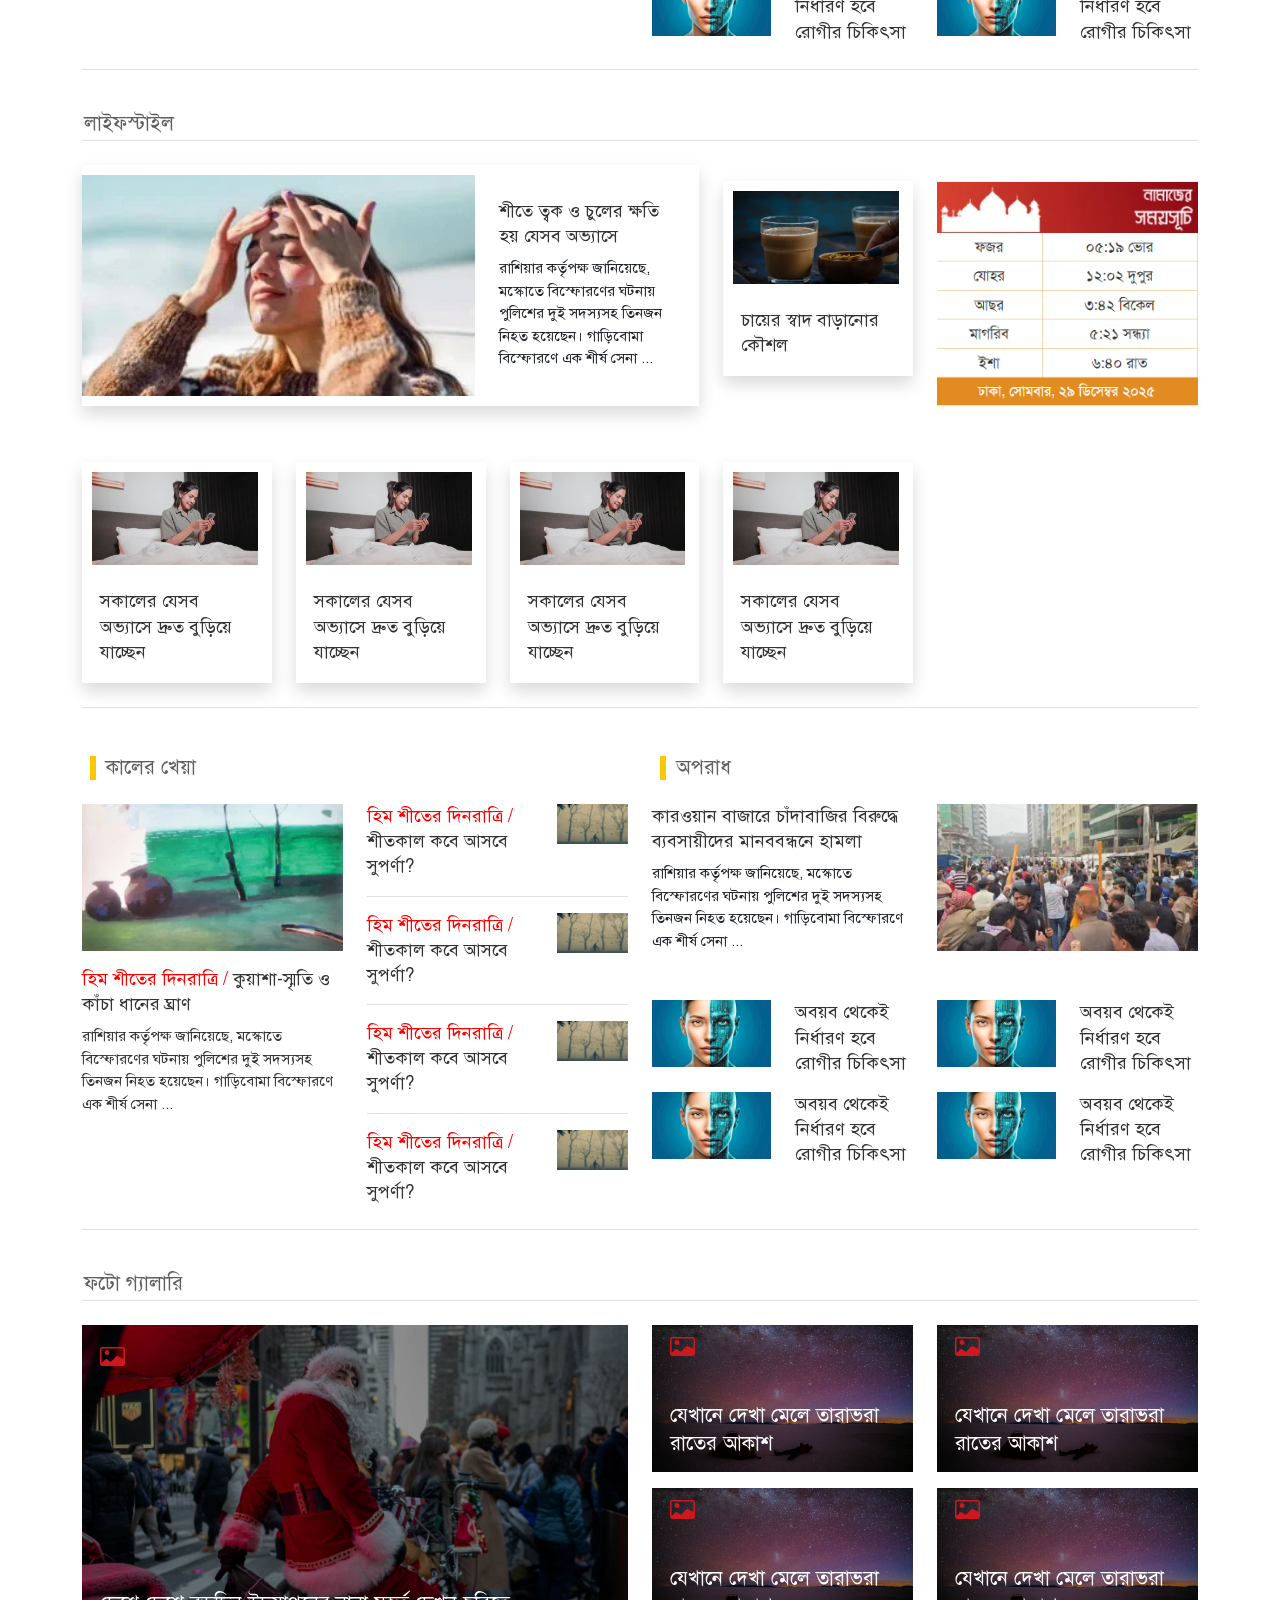
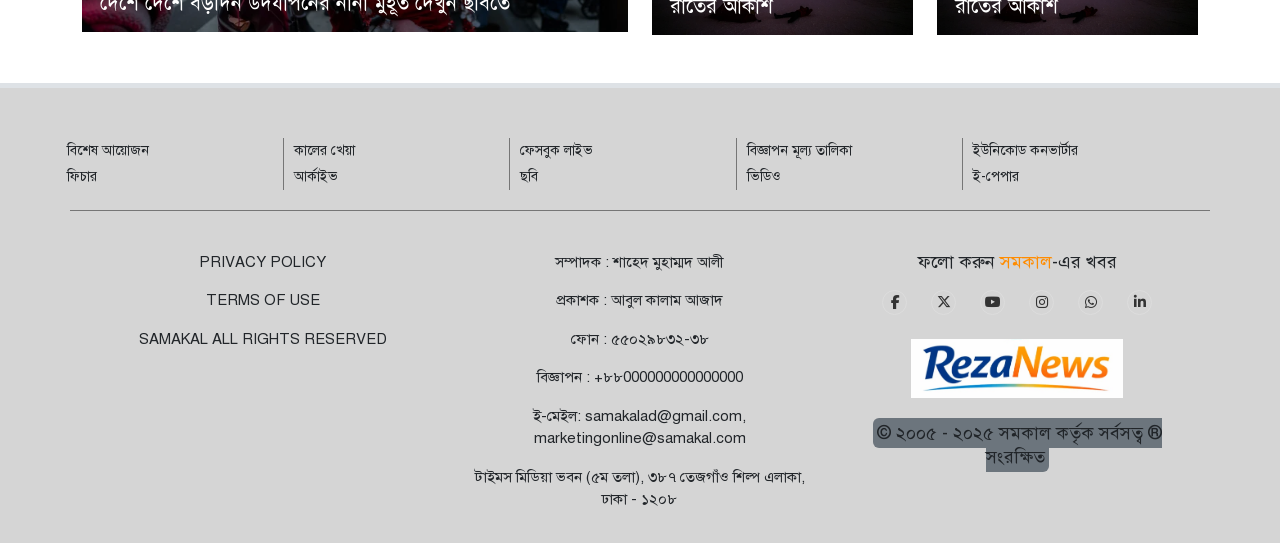
==== commit 4f783f6b: "update 31 jan" ====
--- a/index.html
+++ b/index.html
@@ -36,9 +36,9 @@
                 <!-- responsive-three-dot-start-->
                 <div class="col-lg-0 col-1 d-flex align-items-end d-md-none">
                     <div class="row d-flex justify-content-end bg-light">
-                        <a class="btn btn-dark py-1 px-2" data-bs-toggle="offcanvas" href="#offcanvasExample"
+                        <a class="btn btn-dark py-0 px-1" data-bs-toggle="offcanvas" href="#offcanvasExample"
                             role="button" aria-controls="offcanvasExample">
-                            <i class="bi bi-list font-size-22 text-white"></i>
+                            <i class="bi bi-list font-size-12 text-white"></i>
                         </a>
 
                         <div class="offcanvas offcanvas-top offcanvas-box" tabindex="-1" id="offcanvasExample"
@@ -46,18 +46,18 @@
                             <button type="button" class="btn-close mt-3" data-bs-dismiss="offcanvas"
                                 aria-label="Close"></button>
                             <div class="offcanvas-header d-flex justify-content-center">
-                                <a href="index.html"><img src="images/logo.png" alt="main-logo"></a>
+                                <a href="index.html"><img class="img-fluid w-100" src="images/logo.png" alt="main-logo"></a>
                             </div>
                             <div
                                 class="offcanvas-header pt-2 pb-2 d-flex justify-content-between font-md shadow bg-ofcanvas">
                                 <!-- ofcanvas-date-time-start -->
                                 <div class="col d-flex justify-content-center">
                                     <div
-                                        class=" font-size-16 date-and-time mb-0 mt-0 pb-0 pt-0 d-flex justify-content-start align-items-center font-size-12 align-items-center">
+                                        class=" font-size-14 date-and-time mb-0 mt-0 pb-0 pt-0 d-flex justify-content-start align-items-center font-size-10 align-items-center">
                                         <i class="bi bi-crosshair mb-0 mt-0 pb-0 pt-0"></i>
-                                        <h5 class="font-size-14 ps-2 mb-0 mt-0 pb-0 pt-0 font-size-16">ঢাকা</h5>
+                                        <h5 class="font-size-12 ps-2 mb-0 mt-0 pb-0 pt-0">ঢাকা</h5>
                                         <i class="bi bi-calendar ps-3 mb-0 mt-0 pb-0 pt-0"></i>
-                                        <h5 class="font-size-14 px-2 mb-0 mt-0 pb-0 pt-0 font-size-16">৫ ভাদ্র ১৪৩২,
+                                        <h5 class="font-size-12 px-2 mb-0 mt-0 pb-0 pt-0">৫ ভাদ্র ১৪৩২,
                                             বুধবার, ২০ আগস্ট ২০২৫</h5>
                                     </div>
                                 </div>
@@ -163,18 +163,18 @@
                 <!-- responsive-three-dot-end -->
 
                 <!-- responsive-logo start -->
-                <div class="col-lg-0 col-8 main-logo d-flex justify-content-center">
+                <div class="col-lg-0 col-7 main-logo d-flex justify-content-center">
                     <a class="d-flex justify-content-center" href="index.html"><img class="w-75" src="images/logo.png" alt="main-logo"></a>
                 </div>
                 <!-- responsive-logo end -->
 
 
                 <!-- search-button-start -->
-                <div class="col-lg-0 col-3">
+                <div class="col-lg-0 col-4">
                     <a href="search.html" class="text-decoration-none text-dark">
                         <div class="search-option d-flex align-items-center justify-content-end">
                             <form class="d-flex align-items-end" role="search">
-                                <input href class="form-control search-btn-height pe-0 ps-2 font-size-13 me-1" type="search"
+                                <input href class="form-control search-btn-height pe-1 ps-1 font-size-10 me-1" type="search"
                                     placeholder="অনুসন্ধান করুন" aria-label="Search" />
                                 <button class="btn p-0 ms-2 me-0" type="submit"><i
                                         class="fa-solid fa-magnifying-glass"></i></button>
@@ -610,7 +610,7 @@
 
 
                         <!-- lead-down-three-box start -->
-                        <div class="row mt-md-4 mt-3 pe-0 ps-0">
+                        <div class="row mt-md-4 mt-0 pe-0 ps-0">
                             <div class="col-lg-4 mt-md-0 mt-3 border-md-end-1px">
                                 <div class="lead-down-three-box-item">
                                     <a href="single.html" class="text-decoration-none text-dark">
@@ -622,7 +622,7 @@
                                             </div>
 
                                             <div class="col-lg-12 col-7">
-                                                <h4 class="news-title mt-md-3 mt-3 mb-0">জাতীয় মানবাধিকার কমিশন এক বছর ধরে অকার্যকর</h4>
+                                                <h4 class="news-title mt-md-3 mt-0 mb-0">জাতীয় মানবাধিকার কমিশন এক বছর ধরে অকার্যকর</h4>
                                             </div>
                                         </div>
                                     </a> 
@@ -649,22 +649,23 @@
                                             </div>
 
                                             <div class="col-lg-12 col-7">
-                                                <h4 class="news-title mt-md-3 mt-3 mb-0">জাতীয় মানবাধিকার কমিশন এক বছর ধরে অকার্যকর</h4>
-                                            </div>
-                                        </div>
+                                                <h4 class="news-title mt-md-3 mt-0 mb-0">জাতীয় মানবাধিকার কমিশন এক বছর ধরে অকার্যকর</h4>
+                                            </div>
+                                            <!-- rule-mr-start -->
+                                            <div class="row d-md-none">
+                                                <div class="border-bottom mt-md-0 mt-3 mb-md-0 mb-0"></div>
+                                            </div>
+                                            <!-- rule-mr-end -->                                             
+                                        </div>
+                                                                        
                                     </a>                                        
-                                </div>
-                                
+                                </div>                                   
                             </div>    
                             
-                        <!-- rule-mr-start -->
-                        <div class="row d-md-none">
-                            <div class="border-bottom mt-md-0 mt-3 mb-md-0 mb-3"></div>
-                        </div>
-                        <!-- rule-mr-end -->                                
+                            
                             
                             <div class="col-lg-4">
-                                <div class="lead-down-three-box-item">
+                                <div class="lead-down-three-box-item mt-md-0 mt-3">
                                     <a href="single.html" class="text-decoration-none text-dark">
                                         <div class="row">
                                             <div class="col-lg-12 col-5">
@@ -673,8 +674,8 @@
                                                 </picture>
                                             </div>
 
-                                            <div class="col-lg-12 col-7">
-                                                <h4 class="news-title mt-md-3 mt-3 mb-0">জাতীয় মানবাধিকার কমিশন এক বছর ধরে অকার্যকর</h4>
+                                            <div class="col-lg-12 col-7 ">
+                                                <h4 class="news-title mt-md-3 mt-0 mb-0">জাতীয় মানবাধিকার কমিশন এক বছর ধরে অকার্যকর</h4>
                                             </div>
                                         </div>
                                     </a>                                        
@@ -711,7 +712,7 @@
                                             
                     <div class="row d-flex align-items-center justify-content-start">
                         <div class="col-lg-1 col-1 pe-0"><i class="fa-solid fa-circle-half-stroke color-sp"></i></div>
-                        <div class="col-lg-11 col-11 font-size-24"> সম্পাদকীয় ও মতামত </div>
+                        <div class="col-lg-11 col-11 font-size-24 font-size-mr-18"> সম্পাদকীয় ও মতামত </div>
                     </div>
 
                     <!-- rule-mr-start -->
--- a/style.css
+++ b/style.css
@@ -128,6 +128,105 @@
 }
 
 
+.font-size-mr-6 {
+    font-size: 0 ;
+}
+
+
+.font-size-mr-7 {
+    font-size: 0 ;
+}
+
+.font-size-mr-8 {
+    font-size: 0 ;
+}
+
+.font-size-mr-9 {
+    font-size: 0 ;
+}
+
+.font-size-mr-10 {
+    font-size: 0 ;
+}
+
+.font-size-mr-11 {
+    font-size: 0;
+}
+.font-size-mr-12 {
+    font-size: 10;
+}
+
+.font-size-mr-13 {
+    font-size: 0;
+}
+
+.font-size-mr-14 {
+    font-size: 0;
+}
+
+.font-size-mr-15 {
+    font-size: 0 ;
+}
+
+.font-size-mr-16 {
+    font-size: 0;
+}
+
+.font-size-mr-17 {
+    font-size: 0;
+}
+
+.font-size-mr-18 {
+    font-size: 0;
+}
+
+.font-size-mr-19 {
+    font-size: 0;
+}
+
+.font-size-mr-20 {
+    font-size: 0;
+}
+
+.font-size-21 {
+    font-size: 0;
+}
+
+.font-size-mr-22 {
+    font-size: 0;
+}
+
+.font-size-mr-23 {
+    font-size: 0;
+}
+
+.font-size-mr-24 {
+    font-size: 0;
+}
+
+.font-size-mr-25 {
+    font-size: 0;
+}
+
+.font-size-mr-26 {
+    font-size: 0;
+}
+
+.font-size-mr-27 {
+    font-size: 0;
+}
+
+.font-size-mr-28 {
+    font-size: 0;
+}
+
+.font-size-mr-29 {
+    font-size: 0;
+}
+
+.font-size-mr-30 {
+    font-size: 0;
+}
 
 
 .font-size-10 {
@@ -180,6 +279,7 @@
 .font-size-22 {
     font-size: 22px;
 }
+
 .pe-0 {
     padding-right: 0;
 }
@@ -476,8 +576,8 @@
 .main-lead-title {
     font-size: 28px;
     font-weight: 100;
-    line-height: 1.6;
-    color: #333;
+    line-height: 1;
+    color: #333 !important;
 }
 
 .main-lead-title:hover,
--- a/responsive.css
+++ b/responsive.css
@@ -1,10 +1,235 @@
 @media only screen and (max-width:768px) {
 
-    
+    .main-lead-title {
+    font-size: 18px;
+    font-weight: 200;
+    line-height: 0;
+    color: #333 !important;
+}
+
+
+.news-title {
+    font-size: 15px;
+    font-weight: 100;
+    line-height: 1.25;
+    color: #333;
+    /* text-align: right; */
+}
+
+
+.font-size-6 {
+    font-size: 0;
+}
+
+
+.font-size-7 {
+    font-size: 0;
+}
+
+.font-size-8 {
+    font-size: 0;
+}
+
+.font-size-9 {
+    font-size: 0;
+}
+
+.font-size-10 {
+    font-size: 0;
+}
+
+.font-size-11 {
+    font-size: 0;
+}
+.font-size-12 {
+    font-size: 0;
+}
+
+.font-size-13 {
+    font-size: 0;
+}
+
+.font-size-14 {
+    font-size: 0;
+}
+
+.font-size-15 {
+    font-size: 0  !important;
+}
+
+.font-size-16 {
+    font-size: 0;
+}
+
+.font-size-17 {
+    font-size: 0;
+}
+
+.font-size-18 {
+    font-size: 0;
+}
+
+.font-size-19 {
+    font-size: 0;
+}
+
+.font-size-20 {
+    font-size: 0;
+}
+
+.font-size-21 {
+    font-size: 0;
+}
+
+.font-size-22 {
+    font-size: 0;
+}
+.pe-0 {
+    padding-right: 0;
+}
+
+.font-size-23 {
+    font-size: 0;
+}
+
+.font-size-24 {
+    font-size: 0;
+}
+
+.font-size-25 {
+    font-size: 0;
+}
+
+.font-size-26 {
+    font-size: 0;
+}
+
+.font-size-27 {
+    font-size: 0;
+}
+
+.font-size-28 {
+    font-size: 0;
+}
+
+.font-size-29 {
+    font-size: 0;
+}
+
+.font-size-30 {
+    font-size: 0;
+}
+
+.font-size-mr-6 {
+    font-size: 0 ;
+}
+
+
+.font-size-mr-7 {
+    font-size: 7px ;
+}
+
+.font-size-mr-8 {
+    font-size: 8px ;
+}
+
+.font-size-mr-9 {
+    font-size: 9px ;
+}
+
+.font-size-mr-10 {
+    font-size: 10px ;
+}
+
+.font-size-mr-11 {
+    font-size: 11px;
+}
+.font-size-mr-12 {
+    font-size: 12px;
+}
+
+.font-size-mr-13 {
+    font-size: 13px;
+}
+
+.font-size-mr-14 {
+    font-size: 14px;
+}
+
+.font-size-mr-15 {
+    font-size: 15px  !important;
+}
+
+.font-size-mr-16 {
+    font-size: 16px;
+}
+
+.font-size-mr-17 {
+    font-size: 17px;
+}
+
+.font-size-mr-18 {
+    font-size: 18px;
+}
+
+.font-size-mr-19 {
+    font-size: 19px;
+}
+
+.font-size-mr-20 {
+    font-size: 20px;
+}
+
+.font-size-21 {
+    font-size: 21px;
+}
+
+.font-size-mr-22 {
+    font-size: 22px;
+}
+
+.font-size-mr-23 {
+    font-size: 23px;
+}
+
+.font-size-mr-24 {
+    font-size: 24px;
+}
+
+.font-size-mr-25 {
+    font-size: 25px;
+}
+
+.font-size-mr-26 {
+    font-size: 26px;
+}
+
+.font-size-mr-27 {
+    font-size: 27px;
+}
+
+.font-size-mr-28 {
+    font-size: 28px;
+}
+
+.font-size-mr-29 {
+    font-size: 29px;
+}
+
+.font-size-mr-30 {
+    font-size: 30px;
+}
+
+
+
+
+
 .border-md-1px {
  border: none !important;   
 }
 
+
+
 .border-md-2px {
  border: none !important;   
 }
@@ -95,13 +320,6 @@
 }
 
 
-.news-title {
-    font-size: 22px;
-    font-weight: 600;
-    line-height: 1.4;
-    color: #333;
-    /* text-align: right; */
-}
 
 .lead-news-right .news-title {
     text-align: left;
@@ -111,14 +329,32 @@
     border-right: none !important;
 }
 
-}
-
 
 .main-logo a img {
     width: 75%;
 }
 
 .search-btn-height {
-    height: 33px;
-    width: 100px;
-}+    height: 24px;
+    width: 75px;
+}
+
+.s-leading {
+    font-size: 18px;
+    font-weight: bold;
+    line-height: 1.5;
+}
+
+.last-news-title-down h2, .last-news-title h2 {
+    font-size: 18px;
+    font-weight: 100;
+    position: relative;
+    display: inline-block !important;
+    bottom: -15px;
+    background: #fff;
+    padding: 0 24px;
+}
+
+}
+
+
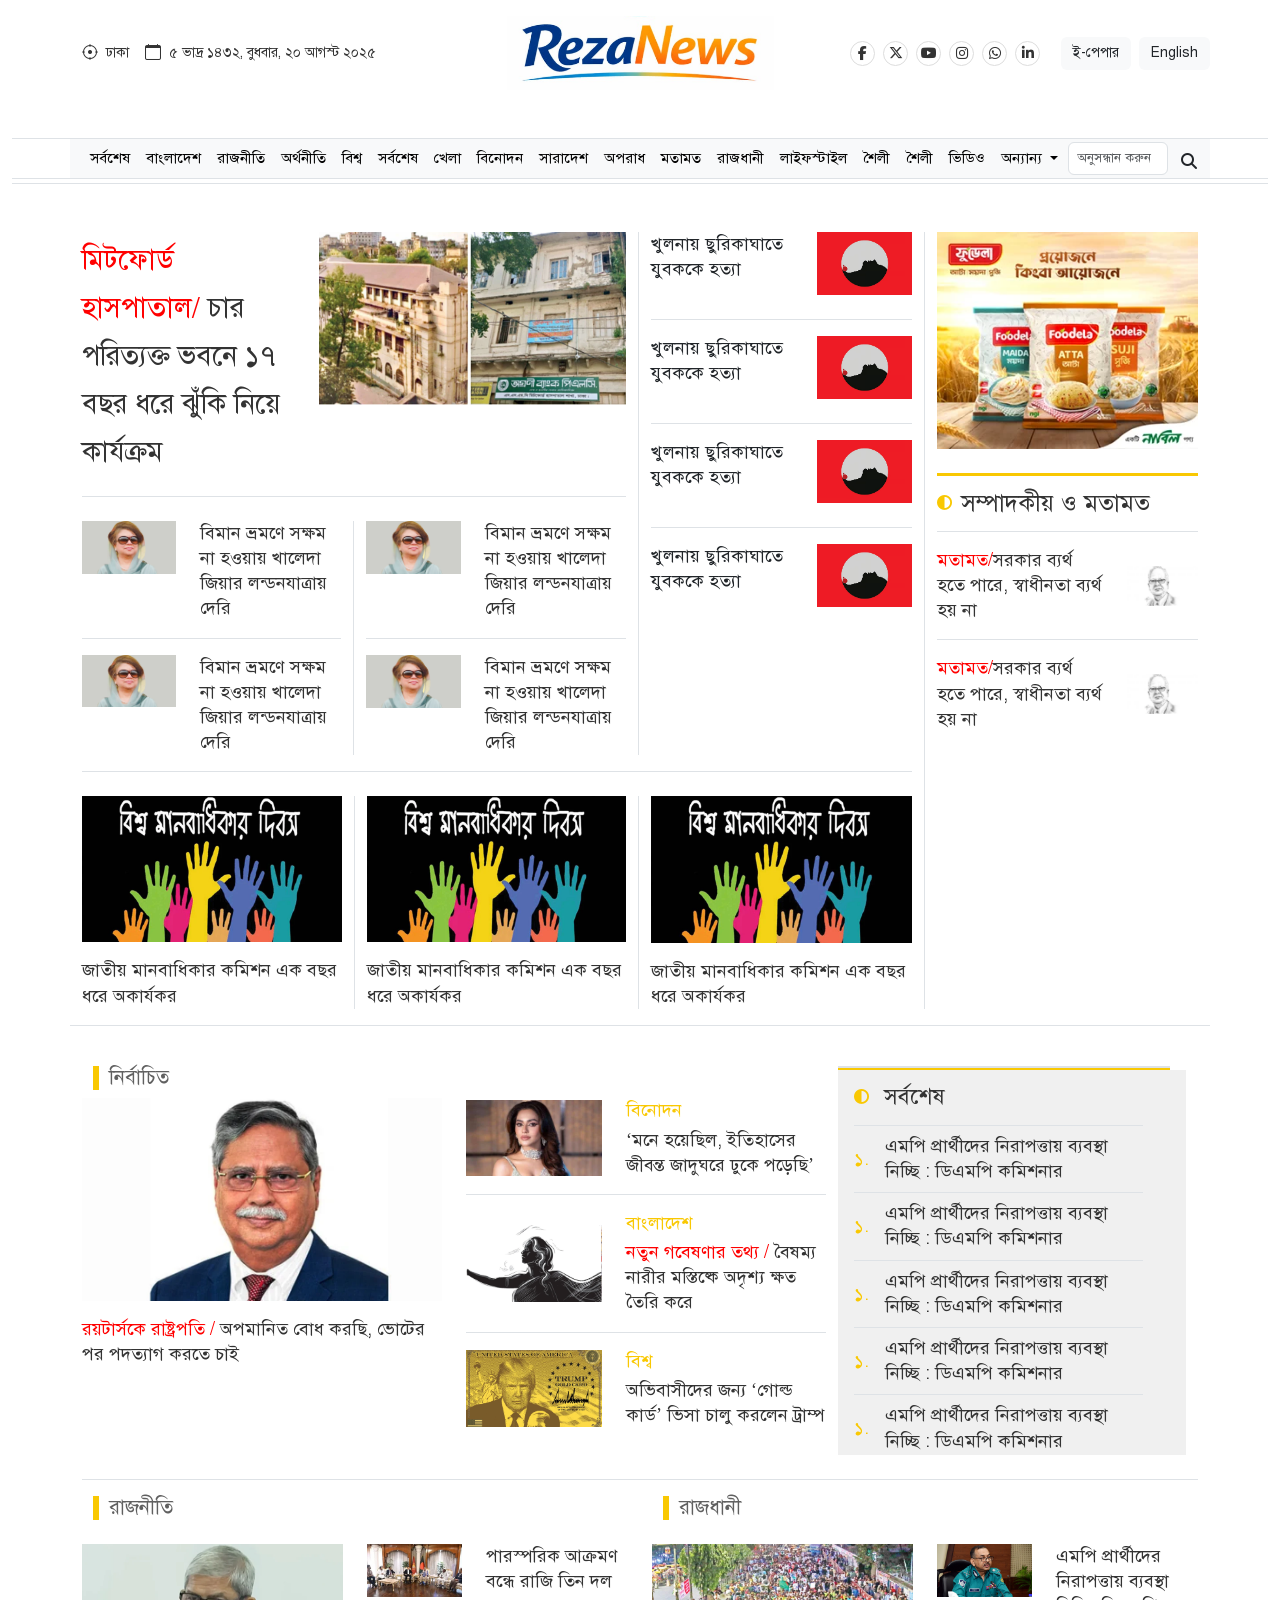
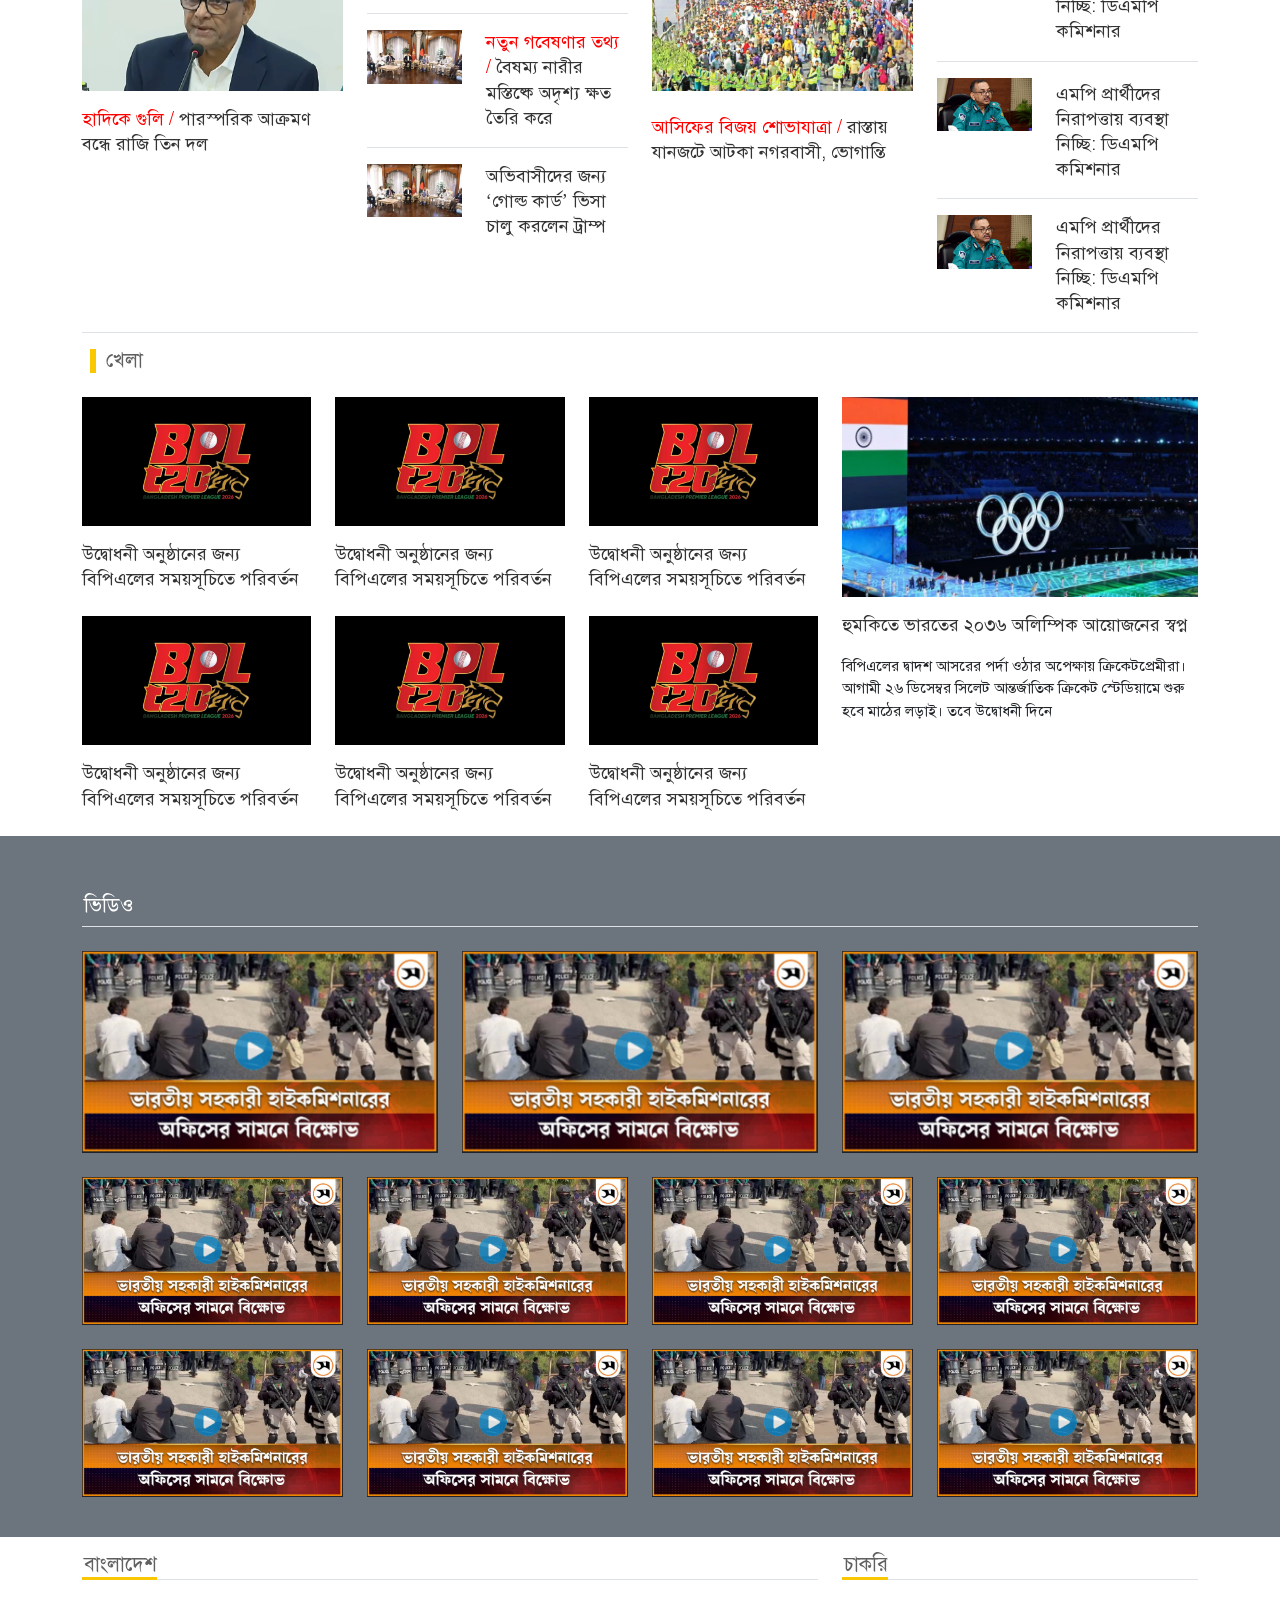
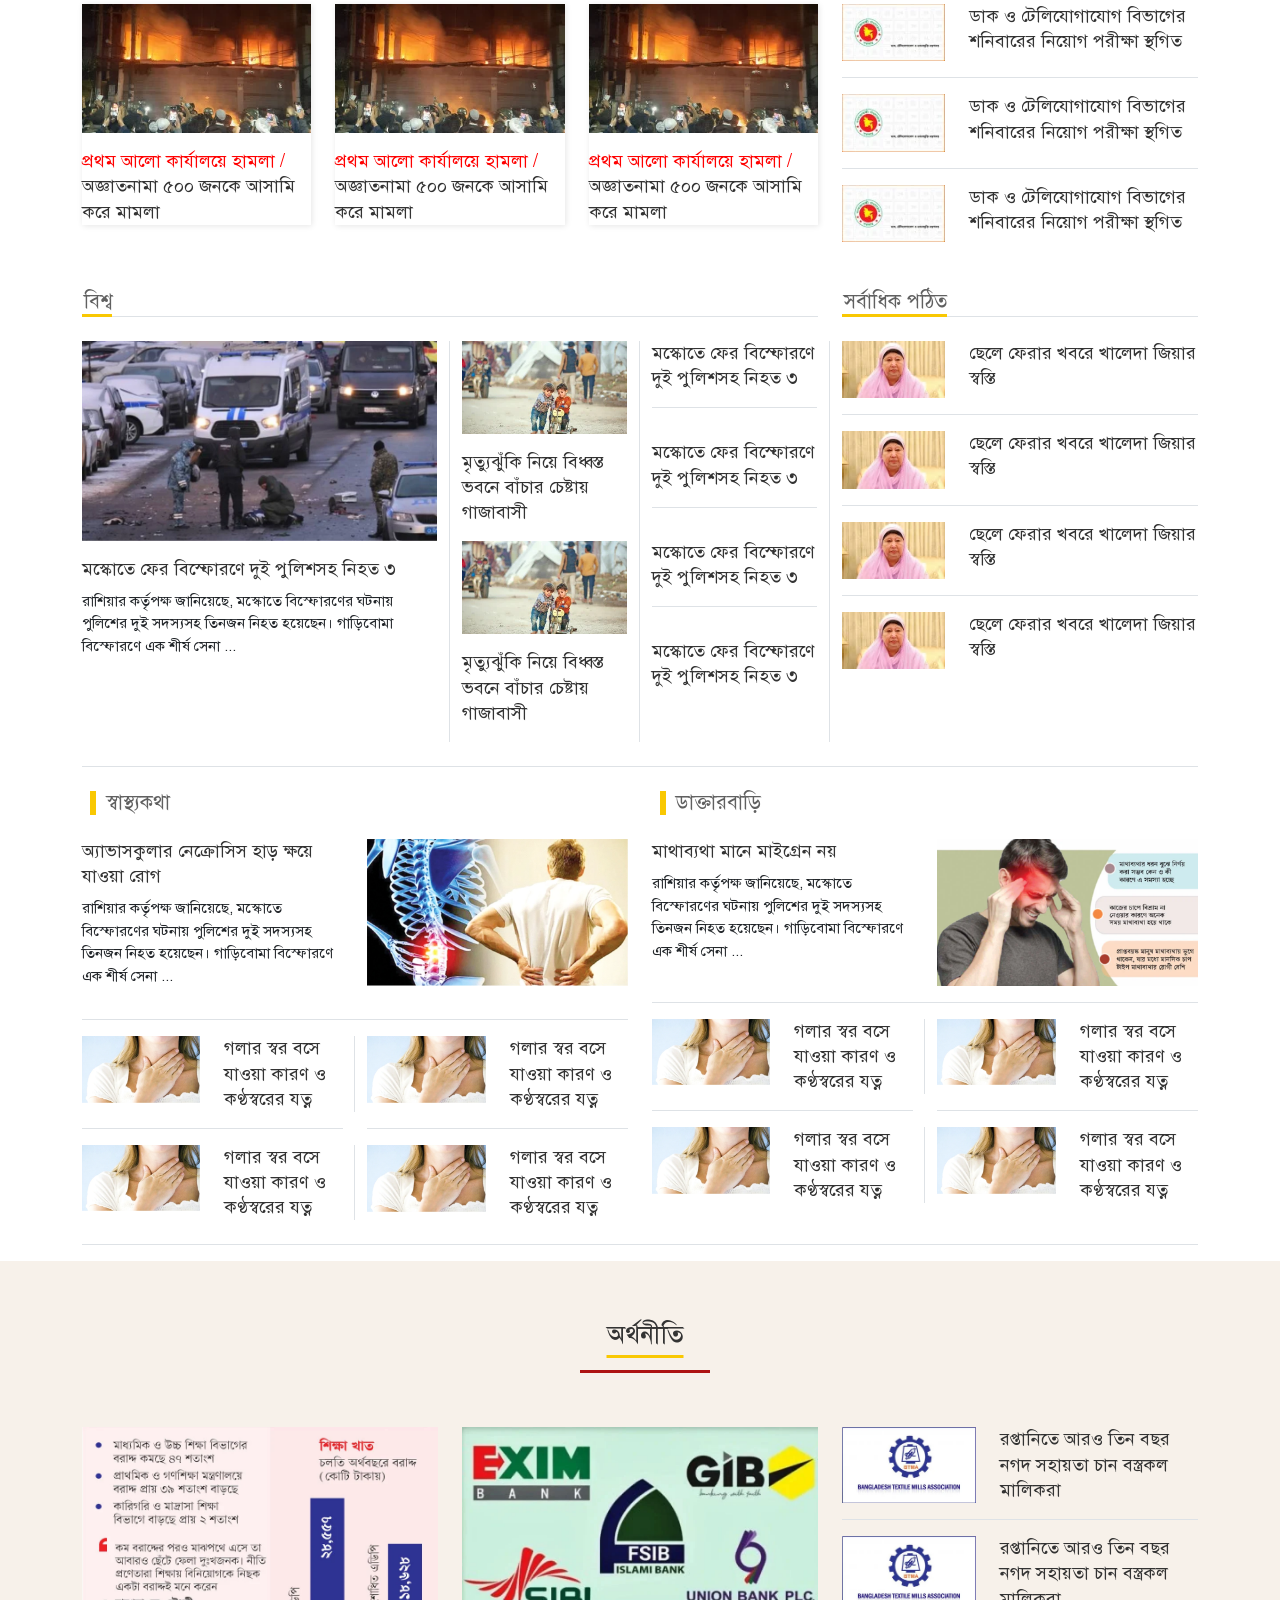
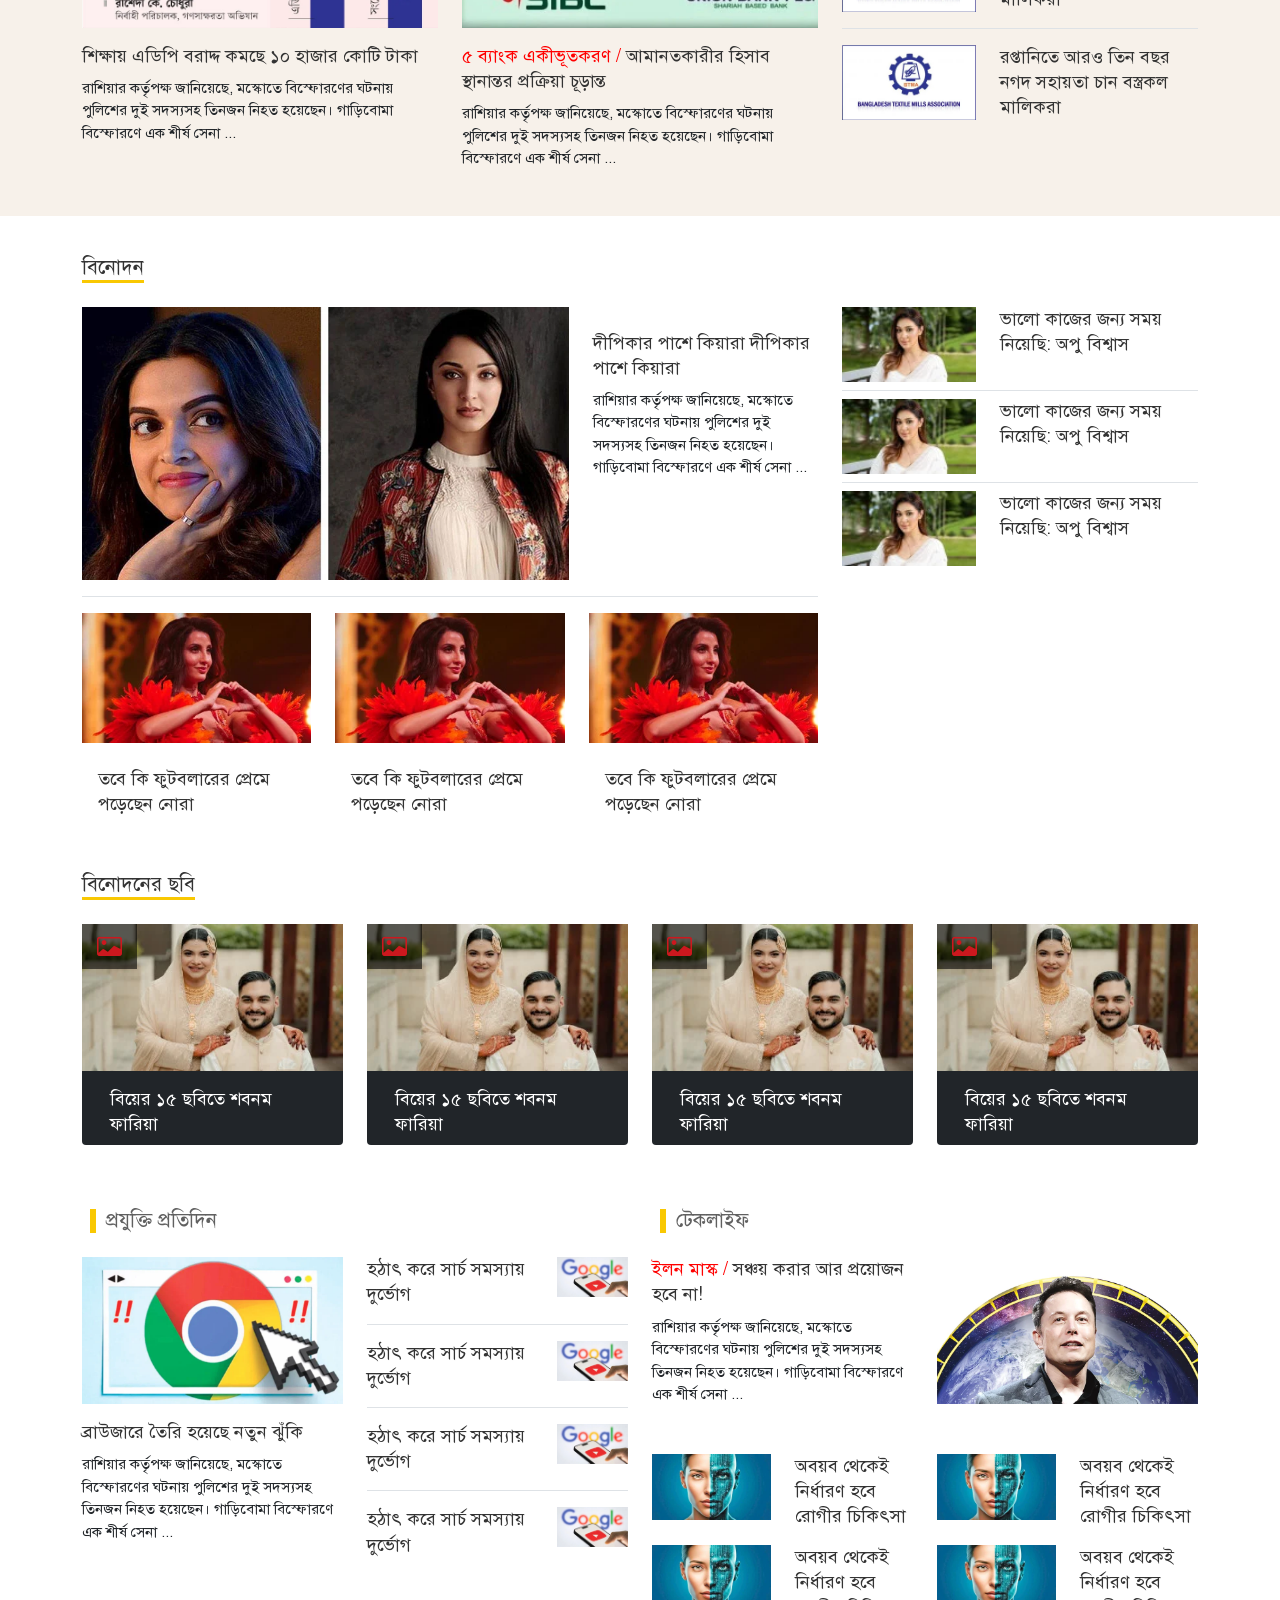
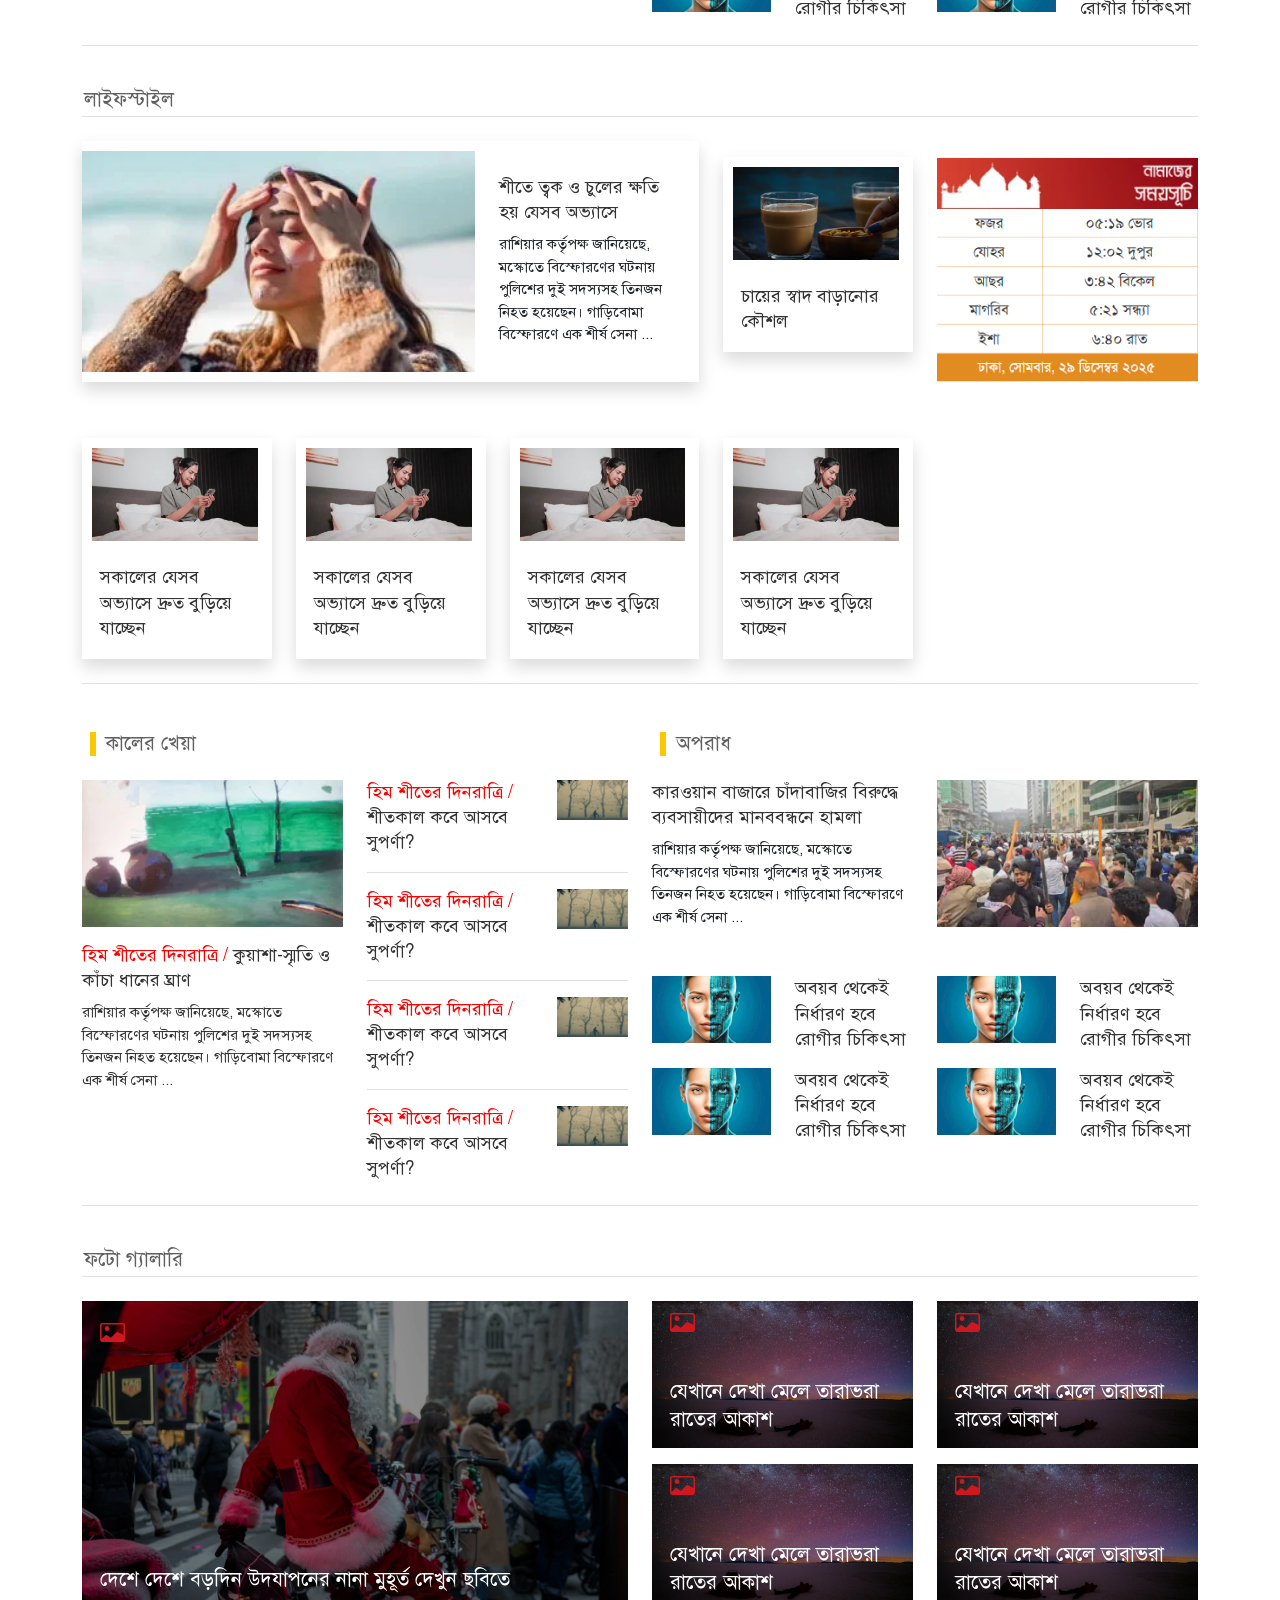
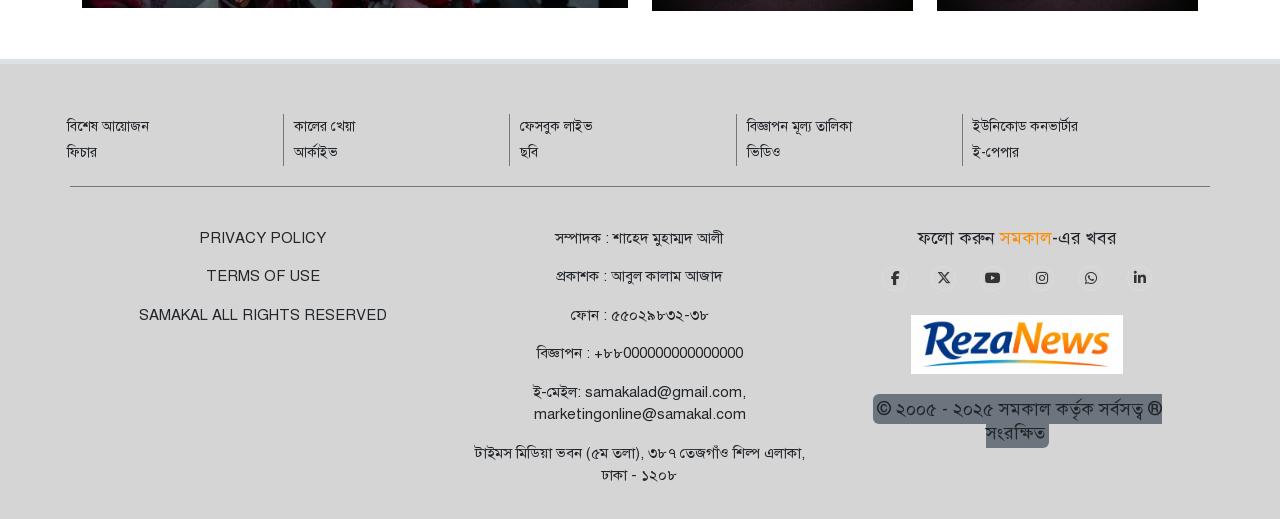
==== commit d9f2038c: "update 01 feb" ====
--- a/index.html
+++ b/index.html
@@ -628,16 +628,16 @@
                                     </a> 
                                 </div>
                                 
+                                <!-- border-mobile-responsive start -->
+                                <div class="row">
+                                    <div class="col-12 col-lg-0">
+                                        <div class="border-bottom d-block d-md-none mt-3 mb-3"></div>                          
+                                    </div>
+                                </div>
+                                <!-- border-mobile-responsive end -->                                 
                                 
                             </div>    
-
-                        <!-- rule-mr-start -->
-                        <div class="row d-md-none">
-                            <div class="border-bottom d-md-none mt-md-0 mt-3 mb-md-0 mb-3"></div>
-                        </div>
-                        <!-- rule-mr-end -->                            
-
-
+                          
                             <div class="col-lg-4 border-md-end-1px">
                                 <div class="lead-down-three-box-item">
                                     <a href="single.html" class="text-decoration-none text-dark">
@@ -650,22 +650,22 @@
 
                                             <div class="col-lg-12 col-7">
                                                 <h4 class="news-title mt-md-3 mt-0 mb-0">জাতীয় মানবাধিকার কমিশন এক বছর ধরে অকার্যকর</h4>
-                                            </div>
-                                            <!-- rule-mr-start -->
-                                            <div class="row d-md-none">
-                                                <div class="border-bottom mt-md-0 mt-3 mb-md-0 mb-0"></div>
-                                            </div>
-                                            <!-- rule-mr-end -->                                             
+                                            </div>                                      
                                         </div>
                                                                         
-                                    </a>                                        
+                                    </a>
+                                    <!-- border-mobile-responsive start -->
+                                    <div class="row">
+                                        <div class="col-12 col-lg-0">
+                                            <div class="border-bottom d-block d-md-none mt-3 mb-3"></div>                          
+                                        </div>
+                                    </div>
+                                    <!-- border-mobile-responsive end -->                                                                             
                                 </div>                                   
-                            </div>    
-                            
-                            
+                            </div>                            
                             
                             <div class="col-lg-4">
-                                <div class="lead-down-three-box-item mt-md-0 mt-3">
+                                <div class="lead-down-three-box-item mt-md-0 mt-0">
                                     <a href="single.html" class="text-decoration-none text-dark">
                                         <div class="row">
                                             <div class="col-lg-12 col-5">
@@ -680,6 +680,7 @@
                                         </div>
                                     </a>                                        
                                 </div>
+                             
                                 
                             </div>                                
                                                           
@@ -773,233 +774,228 @@
     </div>
     <!-- lead news-main-part end -->
 
+    <!-- Selected and Latest ‍start -->
     <div class="container-fluid">
-
-    <!-- Selected and Latest ‍start -->
-    <div class="container">
-        <div class="container mt-lg-4 mt-4 pb-md-4 pb-4 mb-md-4 mb-3">
-            <div class="row">
-
-                <!-- sleected main box start -->
-                <div class="col-lg-8 col-12">
-                    <div class="row">
-                        <a href="category.html" class="text-decoration-none text-dark">
-                            <h2 class="item-name mb-lg-2 mb-2">নির্বাচিত</h2>
-                        </a>
-                        
-
-                        <!-- selected main-part start -->
-                        <div class="col-lg-6 col-12 mb-lg-0 mb-4">
-                            <a href="single.html" class="text-decoration-none text-dark">
+        <div class="container">
+            <div class="container mt-lg-4 mt-4 mb-md-4 mb-3">
+                <div class="row">
+
+                    <!-- sleected main box start -->
+                    <div class="col-lg-8 col-12 ps-0 pe-0 me-0 ms-0">
+                        <div class="row">
+                            <a href="category.html" class="text-decoration-none text-dark">
+                                <h2 class="item-name mb-lg-2 mb-2">নির্বাচিত</h2>
+                            </a>
+                            
+
+                            <!-- selected main-part start -->
+                            <div class="col-lg-6 col-12 mb-lg-0 mb-4">
+                                <a href="single.html" class="text-decoration-none text-dark">
+                                    <div class="row">
+                                        <div class="col-lg-12 col-12">
+                                            <picture>
+                                                <img class="img-100 img-fluid" src="images/sahabuddin-.webp" alt="Sahabuddin">
+                                            </picture>
+                                        </div>
+
+                                        <div class="col-lg-12 col-12">
+                                            <h4 class="news-title mt-md-3 mt-3 mb-0"><span class="subheading">রয়টার্সকে রাষ্ট্রপতি /</span> অপমানিত বোধ করছি, ভোটের পর পদত্যাগ করতে চাই</h4>
+                                        </div>
+                                    </div>
+                                </a>                             
+
+                            </div>
+                            <!-- selected main-part start -->
+
+                            <!-- selected Secend -part start -->
+                            <div class="col-lg-6 col-12">
                                 <div class="row">
-                                    <div class="col-lg-12 col-12">
-                                        <picture>
-                                            <img class="img-100 img-fluid" src="images/sahabuddin-.webp" alt="Sahabuddin">
-                                        </picture>
-                                    </div>
-
-                                    <div class="col-lg-12 col-12">
-                                        <h4 class="news-title mt-md-3 mt-3 mb-0"><span class="subheading">রয়টার্সকে রাষ্ট্রপতি /</span> অপমানিত বোধ করছি, ভোটের পর পদত্যাগ করতে চাই</h4>
-                                    </div>
-                                </div>
-                            </a>                             
-
-                        </div>
-                        <!-- selected main-part start -->
-
-                        <!-- selected Secend -part start -->
-                        <div class="col-lg-6 col-12">
-                            <div class="row">
-                                <a href="single.html" class="text-decoration-none text-dark">
-                                    <div class="row d-flex align-items-center">
-                                        <div class="col-lg-5 col-12">
-                                            <picture>
-                                                <img class="w-100 img-fluid" src="images/nusraat-faria.webp" alt="Nusraat Faria">
-                                            </picture>
-                                        </div>
-
-                                        <div class="col-lg-7 col-12">
-                                            <h4 class="news-title mt-md-0 mt-3 mb-0"><span class="subheading color-sp">বিনোদন</h4>
-                                            <h4 class="news-title mt-md-1 mt-2 mb-0">‘মনে হয়েছিল, ইতিহাসের জীবন্ত জাদুঘরে ঢুকে পড়েছি’</h4>
-                                        </div>
-                                    </div>
-                            </div>
-
-                            <!-- rule-mr-start -->
-                                <div class="border-bottom mt-md-3 mt-3 mb-md-0 mb-3 mb-md-3 mb-3 "></div>
-                            <!-- rule-mr-end --> 
-
-                            <div class="row">
-                                <a href="single.html" class="text-decoration-none text-dark">
-                                    <div class="row d-flex align-items-center">
-                                        <div class="col-lg-5 col-12">
-                                            <picture>
-                                                <img class="img-100 img-fluid" src="images/untitled.webp" alt="untitled.webp">
-                                            </picture>
-                                        </div>
-
-                                        <div class="col-lg-7 col-12">
-                                            <h4 class="news-title mt-md-0 mt-0 mb-0"><span class="subheading color-sp">বাংলাদেশ</h4>
-                                            <h4 class="news-title mt-md-1 mt-3 mb-0"><span class="subheading">নতুন গবেষণার তথ্য /</span> বৈষম্য নারীর মস্তিষ্কে অদৃশ্য ক্ষত তৈরি করে</h4>
-                                        </div>
-                                    </div>
-                                </a>
-                            </div>
-
-                            <!-- rule-mr-start -->
-                                <div class="border-bottom mt-md-3 mt-3 mb-md-0 mb-3 mb-md-3 mb-3 "></div>
-                            <!-- rule-mr-end -->                             
-                            
-                            <div class="row">
-                                <a href="single.html" class="text-decoration-none text-dark mb-lg-0 mb-4">
-                                    <div class="row d-flex align-items-center">
-                                        <div class="col-lg-5 col-12">
-                                            <picture>
-                                                <img class="img-100 img-fluid" src="images/tramp-note.webp" alt="Tramp Note">
-                                            </picture>
-                                        </div>
-
-                                        <div class="col-lg-7 col-12">
-                                            <h4 class="news-title mt-md-0 mt-0 mb-0"><span class="subheading color-sp">বিশ্ব</h4>
-                                            <h4 class="news-title mt-md-1 mt-3 mb-0">অভিবাসীদের জন্য ‘গোল্ড কার্ড’ ভিসা চালু করলেন ট্রাম্প</h4>
-                                        </div>
-                                    </div>
-                                </a>                             
+                                    <a href="single.html" class="text-decoration-none text-dark">
+                                        <div class="row d-flex align-items-center">
+                                            <div class="col-lg-5 col-12">
+                                                <picture>
+                                                    <img class="w-100 img-fluid" src="images/nusraat-faria.webp" alt="Nusraat Faria">
+                                                </picture>
+                                            </div>
+
+                                            <div class="col-lg-7 col-12">
+                                                <h4 class="news-title mt-md-0 mt-3 mb-0"><span class="subheading color-sp">বিনোদন</h4>
+                                                <h4 class="news-title mt-md-1 mt-2 mb-0">‘মনে হয়েছিল, ইতিহাসের জীবন্ত জাদুঘরে ঢুকে পড়েছি’</h4>
+                                            </div>
+                                        </div>
+                                </div>
+
+                                <!-- rule-mr-start -->
+                                    <div class="border-bottom mt-md-3 mt-3 mb-md-0 mb-3 mb-md-3 mb-3 "></div>
+                                <!-- rule-mr-end --> 
+
+                                <div class="row">
+                                    <a href="single.html" class="text-decoration-none text-dark">
+                                        <div class="row d-flex align-items-center">
+                                            <div class="col-lg-5 col-12">
+                                                <picture>
+                                                    <img class="img-100 img-fluid" src="images/untitled.webp" alt="untitled.webp">
+                                                </picture>
+                                            </div>
+
+                                            <div class="col-lg-7 col-12">
+                                                <h4 class="news-title mt-md-0 mt-0 mb-0"><span class="subheading color-sp">বাংলাদেশ</h4>
+                                                <h4 class="news-title mt-md-1 mt-3 mb-0"><span class="subheading">নতুন গবেষণার তথ্য /</span> বৈষম্য নারীর মস্তিষ্কে অদৃশ্য ক্ষত তৈরি করে</h4>
+                                            </div>
+                                        </div>
+                                    </a>
+                                </div>
+
+                                <!-- rule-mr-start -->
+                                    <div class="border-bottom mt-md-3 mt-3 mb-md-0 mb-3 mb-md-3 mb-3 "></div>
+                                <!-- rule-mr-end -->                             
+                                
+                                <div class="row">
+                                    <a href="single.html" class="text-decoration-none text-dark mb-lg-0 mb-4">
+                                        <div class="row d-flex align-items-center">
+                                            <div class="col-lg-5 col-12">
+                                                <picture>
+                                                    <img class="img-100 img-fluid" src="images/tramp-note.webp" alt="Tramp Note">
+                                                </picture>
+                                            </div>
+
+                                            <div class="col-lg-7 col-12">
+                                                <h4 class="news-title mt-md-0 mt-0 mb-0"><span class="subheading color-sp">বিশ্ব</h4>
+                                                <h4 class="news-title mt-md-1 mt-3 mb-0">অভিবাসীদের জন্য ‘গোল্ড কার্ড’ ভিসা চালু করলেন ট্রাম্প</h4>
+                                            </div>
+                                        </div>
+                                    </a>                             
+                                </div> 
+                            </div>
+                            <!-- selected Secend -part end -->
+                        </div>                 
+
+                    </div>
+                    <!-- sleected main box end -->
+
+
+                    <!-- letest-start -->
+                    <div class="letest col-lg-4 col-12">
+                        <div class="border-bottom-2px me-3"></div>
+                        <div class="background-box ps-3 ">
+
+                            <!-- letest title start -->
+
+                            <a href="category.html" class="text-decoration-none text-body-color">
+                                <div class="row d-flex align-items-center justify-content-start py-3">
+                                
+                                    <div class="col-lg-1 col-1"><i class="fa-solid fa-circle-half-stroke color-sp"></i></div>
+                                    <div class="col-lg-11 col-10 me-lg-0 me-3 font-size-22 font-size-mr-18 "> সর্বশেষ </div>
+                                    
+                                </div>                                       
+                            </a>
+                
+                            <!-- letest title end -->
+
+
+
+                            <!-- letest title box start -->
+                            <div class="row letest-box me-3">
+                                <div class="ul">
+
+
+                                    <!-- rule-mr-start -->
+                                        <div class="border-bottom mt-md-0 mt-0 mb-md-0 mb-md-2 mb-2 "></div>
+                                    <!-- rule-mr-end -->                                 
+
+                                    <li class="list-unstyled">
+                                        <a class="text-decoration-none" href="single.html">
+                                        <div class="letest-item d-flex justify-content-start align-items-center"> <span class="subheading font-size-18 me-3 color-sp">১. </span> <p class="news-title fw-light font-size-20 mb-0">এমপি প্রার্থীদের নিরাপত্তায় ব্যবস্থা নিচ্ছি : ডিএমপি কমিশনার</p></div></a>                                
+                                    </li>
+
+
+                                    <!-- rule-mr-start -->
+                                        <div class="border-bottom mt-md-2 mt-2 mb-md-0 mb-2 mb-md-2 mb-2 "></div>
+                                    <!-- rule-mr-end --> 
+                                                                
+
+                                    <li class="list-unstyled">
+                                        <a class="text-decoration-none" href="single.html">
+                                        <div class="letest-item d-flex justify-content-start align-items-center"> <span class="subheading font-size-18 me-3 color-sp">১. </span> <p class="news-title fw-light font-size-20 mb-0">এমপি প্রার্থীদের নিরাপত্তায় ব্যবস্থা নিচ্ছি : ডিএমপি কমিশনার</p></div></a>                                
+                                    </li>
+
+
+                                    <!-- rule-mr-start -->
+                                        <div class="border-bottom mt-md-2 mt-2 mb-md-0 mb-2 mb-md-2 mb-2 "></div>
+                                    <!-- rule-mr-end --> 
+                                                                
+                                    
+                                    <li class="list-unstyled">
+                                        <a class="text-decoration-none" href="single.html">
+                                        <div class="letest-item d-flex justify-content-start align-items-center"> <span class="subheading font-size-18 me-3 color-sp">১. </span> <p class="news-title fw-light font-size-20 mb-0">এমপি প্রার্থীদের নিরাপত্তায় ব্যবস্থা নিচ্ছি : ডিএমপি কমিশনার</p></div></a>                                
+                                    </li>
+
+                                    <!-- rule-mr-start -->
+                                        <div class="border-bottom mt-md-2 mt-2 mb-md-0 mb-2 mb-md-2 mb-2 "></div>
+                                    <!-- rule-mr-end --> 
+
+                                    <li class="list-unstyled">
+                                        <a class="text-decoration-none" href="single.html">
+                                        <div class="letest-item d-flex justify-content-start align-items-center"> <span class="subheading font-size-18 me-3 color-sp">১. </span> <p class="news-title fw-light font-size-20 mb-0">এমপি প্রার্থীদের নিরাপত্তায় ব্যবস্থা নিচ্ছি : ডিএমপি কমিশনার</p></div></a>                                
+                                    </li>
+                                    
+                                    <!-- rule-mr-start -->
+                                        <div class="border-bottom mt-md-2 mt-2 mb-md-0 mb-2 mb-md-2 mb-2 "></div>
+                                    <!-- rule-mr-end --> 
+                                    
+                                    
+                                    <li class="list-unstyled">
+                                        <a class="text-decoration-none" href="single.html">
+                                        <div class="letest-item d-flex justify-content-start align-items-center"> <span class="subheading font-size-18 me-3 color-sp">১. </span> <p class="news-title fw-light font-size-20 mb-0">এমপি প্রার্থীদের নিরাপত্তায় ব্যবস্থা নিচ্ছি : ডিএমপি কমিশনার</p></div></a>                                
+                                    </li>  
+                                    
+                                    <!-- rule-mr-start -->
+                                        <div class="border-bottom mt-md-2 mt-2 mb-md-0 mb-2 mb-md-2 mb-2 "></div>
+                                    <!-- rule-mr-end --> 
+                                    
+                                    
+                                    <li class="list-unstyled">
+                                        <a class="text-decoration-none" href="single.html">
+                                        <div class="letest-item d-flex justify-content-start align-items-center"> <span class="subheading font-size-18 me-3 color-sp">১. </span> <p class="news-title fw-light font-size-20 mb-0">এমপি প্রার্থীদের নিরাপত্তায় ব্যবস্থা নিচ্ছি : ডিএমপি কমিশনার</p></div></a>                                
+                                    </li>  
+                                    
+                                    <!-- rule-mr-start -->
+                                        <div class="border-bottom mt-md-2 mt-2 mb-md-0 mb-2 mb-md-2 mb-2 "></div>
+                                    <!-- rule-mr-end --> 
+                                    
+                                    
+                                    <li class="list-unstyled">
+                                        <a class="text-decoration-none" href="single.html">
+                                        <div class="letest-item d-flex justify-content-start align-items-center"> <span class="subheading font-size-18 me-3 color-sp">১. </span> <p class="news-title fw-light font-size-20 mb-0">এমপি প্রার্থীদের নিরাপত্তায় ব্যবস্থা নিচ্ছি : ডিএমপি কমিশনার</p></div></a>                                
+                                    </li>  
+                                    
+                                    <!-- rule-mr-start -->
+                                        <div class="border-bottom mt-md-2 mt-2 mb-md-0 mb-2 mb-md-2 mb-2 "></div>
+                                    <!-- rule-mr-end --> 
+                                    
+                                    
+                                    <li class="list-unstyled">
+                                        <a class="text-decoration-none" href="single.html">
+                                        <div class="letest-item d-flex justify-content-start align-items-center"> <span class="subheading font-size-18 me-3 color-sp">১. </span> <p class="news-title fw-light font-size-20 mb-0">এমপি প্রার্থীদের নিরাপত্তায় ব্যবস্থা নিচ্ছি : ডিএমপি কমিশনার</p></div></a>                                
+                                    </li>                              
+                                </div>
                             </div> 
-                        </div>
-                        <!-- selected Secend -part end -->
-
-                    </div>
+                            <!-- letest title box end -->
+                        </div>
+
+
+                    </div>               
+                    <!-- letest-end -->        
                     
-                    
-                
-
-                </div>
-                <!-- sleected main box end -->
-
-
-                <!-- letest-start -->
-                <div class="letest col-lg-4 col-12">
-                    <div class="border-bottom-2px"></div>
-                    <div class="background-box ps-3 pe-0 me-0">
-
-                        <!-- letest title start -->
-
-                        <a href="category.html" class="text-decoration-none text-body-color">
-                            <div class="row d-flex align-items-center justify-content-start py-3">
-                            
-                                <div class="col-lg-1 col-1"><i class="fa-solid fa-circle-half-stroke color-sp"></i></div>
-                                <div class="col-lg-11 col-11 font-size-22"> সর্বশেষ </div>
-                                
-                            </div>                                       
-                        </a>
-             
-                        <!-- letest title end -->
-
-
-
-                        <!-- letest title box start -->
-                        <div class="row letest-box">
-                            <div class="ul">
-
-
-                                <!-- rule-mr-start -->
-                                    <div class="border-bottom mt-md-0 mt-0 mb-md-0 mb-md-2 mb-2 "></div>
-                                <!-- rule-mr-end -->                                 
-
-                                <li class="list-unstyled">
-                                    <a class="text-decoration-none" href="single.html">
-                                    <div class="letest-item d-flex justify-content-start align-items-center"> <span class="subheading font-size-21 me-3 color-sp">১. </span> <p class="news-title fw-light font-size-20 mb-0">এমপি প্রার্থীদের নিরাপত্তায় ব্যবস্থা নিচ্ছি : ডিএমপি কমিশনার</p></div></a>                                
-                                </li>
-
-
-                                <!-- rule-mr-start -->
-                                    <div class="border-bottom mt-md-2 mt-2 mb-md-0 mb-2 mb-md-2 mb-2 "></div>
-                                <!-- rule-mr-end --> 
-                                                            
-
-                                <li class="list-unstyled">
-                                    <a class="text-decoration-none" href="single.html">
-                                    <div class="letest-item d-flex justify-content-start align-items-center"> <span class="subheading font-size-21 me-3 color-sp">১. </span> <p class="news-title fw-light font-size-20 mb-0">এমপি প্রার্থীদের নিরাপত্তায় ব্যবস্থা নিচ্ছি : ডিএমপি কমিশনার</p></div></a>                                
-                                </li>
-
-
-                                <!-- rule-mr-start -->
-                                    <div class="border-bottom mt-md-2 mt-2 mb-md-0 mb-2 mb-md-2 mb-2 "></div>
-                                <!-- rule-mr-end --> 
-                                                            
-                                
-                                <li class="list-unstyled">
-                                    <a class="text-decoration-none" href="single.html">
-                                    <div class="letest-item d-flex justify-content-start align-items-center"> <span class="subheading font-size-21 me-3 color-sp">১. </span> <p class="news-title fw-light font-size-20 mb-0">এমপি প্রার্থীদের নিরাপত্তায় ব্যবস্থা নিচ্ছি : ডিএমপি কমিশনার</p></div></a>                                
-                                </li>
-
-                                <!-- rule-mr-start -->
-                                    <div class="border-bottom mt-md-2 mt-2 mb-md-0 mb-2 mb-md-2 mb-2 "></div>
-                                <!-- rule-mr-end --> 
-
-                                <li class="list-unstyled">
-                                    <a class="text-decoration-none" href="single.html">
-                                    <div class="letest-item d-flex justify-content-start align-items-center"> <span class="subheading font-size-21 me-3 color-sp">১. </span> <p class="news-title fw-light font-size-20 mb-0">এমপি প্রার্থীদের নিরাপত্তায় ব্যবস্থা নিচ্ছি : ডিএমপি কমিশনার</p></div></a>                                
-                                </li>
-                                
-                                <!-- rule-mr-start -->
-                                    <div class="border-bottom mt-md-2 mt-2 mb-md-0 mb-2 mb-md-2 mb-2 "></div>
-                                <!-- rule-mr-end --> 
-                                
-                                
-                                <li class="list-unstyled">
-                                    <a class="text-decoration-none" href="single.html">
-                                    <div class="letest-item d-flex justify-content-start align-items-center"> <span class="subheading font-size-21 me-3 color-sp">১. </span> <p class="news-title fw-light font-size-20 mb-0">এমপি প্রার্থীদের নিরাপত্তায় ব্যবস্থা নিচ্ছি : ডিএমপি কমিশনার</p></div></a>                                
-                                </li>  
-                                
-                                <!-- rule-mr-start -->
-                                    <div class="border-bottom mt-md-2 mt-2 mb-md-0 mb-2 mb-md-2 mb-2 "></div>
-                                <!-- rule-mr-end --> 
-                                
-                                
-                                <li class="list-unstyled">
-                                    <a class="text-decoration-none" href="single.html">
-                                    <div class="letest-item d-flex justify-content-start align-items-center"> <span class="subheading font-size-21 me-3 color-sp">১. </span> <p class="news-title fw-light font-size-20 mb-0">এমপি প্রার্থীদের নিরাপত্তায় ব্যবস্থা নিচ্ছি : ডিএমপি কমিশনার</p></div></a>                                
-                                </li>  
-                                
-                                <!-- rule-mr-start -->
-                                    <div class="border-bottom mt-md-2 mt-2 mb-md-0 mb-2 mb-md-2 mb-2 "></div>
-                                <!-- rule-mr-end --> 
-                                
-                                
-                                <li class="list-unstyled">
-                                    <a class="text-decoration-none" href="single.html">
-                                    <div class="letest-item d-flex justify-content-start align-items-center"> <span class="subheading font-size-21 me-3 color-sp">১. </span> <p class="news-title fw-light font-size-20 mb-0">এমপি প্রার্থীদের নিরাপত্তায় ব্যবস্থা নিচ্ছি : ডিএমপি কমিশনার</p></div></a>                                
-                                </li>  
-                                
-                                <!-- rule-mr-start -->
-                                    <div class="border-bottom mt-md-2 mt-2 mb-md-0 mb-2 mb-md-2 mb-2 "></div>
-                                <!-- rule-mr-end --> 
-                                
-                                
-                                <li class="list-unstyled">
-                                    <a class="text-decoration-none" href="single.html">
-                                    <div class="letest-item d-flex justify-content-start align-items-center"> <span class="subheading font-size-21 me-3 color-sp">১. </span> <p class="news-title fw-light font-size-20 mb-0">এমপি প্রার্থীদের নিরাপত্তায় ব্যবস্থা নিচ্ছি : ডিএমপি কমিশনার</p></div></a>                                
-                                </li>                              
-                            </div>
-                        </div> 
-                        <!-- letest title box end -->
-                    </div>
-
-
-                </div>               
-                <!-- letest-end -->        
-                
+                </div>
             </div>
+
+            <!-- rule-mr-start -->
+                <div class="border-bottom mt-md-2 mt-2 mb-md-0 mb-3 mb-md-3 mb-3 "></div>
+            <!-- rule-mr-end -->             
         </div>
-
-        <!-- rule-mr-start -->
-            <div class="border-bottom mt-md-2 mt-2 mb-md-0 mb-3 mb-md-3 mb-3 "></div>
-        <!-- rule-mr-end -->             
     </div>
-    <!-- Selected and Latest end -->        
-    </div>
+    <!-- Selected and Latest end -->            
 
 
     <!-- politics and capital start -->
@@ -1217,16 +1213,16 @@
                 <!-- category logo start -->
                 <div class="row">
                     <a href="category.html" class="text-decoration-none text-body-color">
-                        <h2 class="item-name ms-2 mb-lg-4 mb-3 mt-lg-0 mt-4 mb-lg-0 mb-5"> খেলা</h2>
+                        <h2 class="item-name ms-2 mb-lg-4 mb-3 mt-lg-0 mt-4"> খেলা</h2>
                     </a>
                 </div>                      
                 <!-- category logo end -->      
 
                 <!-- play first part start -->
-                <div class="col-lg-8 col-12">
+                <div class="col-lg-8 col-12 order-2 order-lg-0">
                     <div class="row">
                         <!-- play-first-single start -->
-                        <div class="col-lg-4">
+                        <div class="col-lg-4 col-6">
                             <a href="single.html" class="text-decoration-none">
                                 <div class="col-lg-12 col-12">
                                     <picture>
@@ -1245,7 +1241,33 @@
                         <!-- play-first-single end -->
 
                         <!-- play-first-single start -->
-                        <div class="col-lg-4">
+                        <div class="col-lg-4 col-6">
+                            <a href="single.html" class="text-decoration-none">
+                                <div class="col-lg-12 col-12">
+                                    <picture>
+                                        <img class="img-100 img-fluid" src="images/bpl-logo.webp" alt="bpl-logo">
+                                    </picture>
+                                </div>
+
+                                <div class="col-lg-12 col-12">
+                                    <h4 class="news-title mt-md-3 mt-3 mb-lg-4 mb-3 text-start">উদ্বোধনী অনুষ্ঠানের জন্য বিপিএলের সময়সূচিতে পরিবর্তন</h4>
+                                </div>                                
+                            </a>  
+                             
+                            <!-- border-mobile-responsive start -->
+                            <div class="row">
+                                <div class="col-12 col-lg-0">
+                                    <div class="border-bottom d-block d-md-none mt-0 mb-3"></div>                          
+                                </div>
+                            </div>
+                            <!-- border-mobile-responsive end -->                                 
+                        </div>
+                        <!-- play-first-single end -->
+                        
+ 
+
+                        <!-- play-first-single start -->
+                        <div class="col-lg-4 col-6">
                             <a href="single.html" class="text-decoration-none">
                                 <div class="col-lg-12 col-12">
                                     <picture>
@@ -1264,7 +1286,7 @@
                         <!-- play-first-single end -->
                          
                         <!-- play-first-single start -->
-                        <div class="col-lg-4">
+                        <div class="col-lg-4 col-6">
                             <a href="single.html" class="text-decoration-none">
                                 <div class="col-lg-12 col-12">
                                     <picture>
@@ -1273,36 +1295,22 @@
                                 </div>
 
                                 <div class="col-lg-12 col-12">
-                                    <h4 class="news-title mt-md-3 mt-3 mb-lg-4 mb-3 text-start">উদ্বোধনী অনুষ্ঠানের জন্য বিপিএলের সময়সূচিতে পরিবর্তন</h4>
-                                </div>                                
-                            </a>
-                            <!-- rule-mr-start -->
-                            <div class="border-mr-bottom mt-md-3 mt-3 mb-md-0 mb-4 mb-md-3 mb-3 "></div>
-                            <!-- rule-mr-end -->                                
-                        </div>
-                        <!-- play-first-single end -->
-                         
-                        <!-- play-first-single start -->
-                        <div class="col-lg-4">
-                            <a href="single.html" class="text-decoration-none">
-                                <div class="col-lg-12 col-12">
-                                    <picture>
-                                        <img class="img-100 img-fluid" src="images/bpl-logo.webp" alt="bpl-logo">
-                                    </picture>
-                                </div>
-
-                                <div class="col-lg-12 col-12">
                                     <h4 class="news-title mt-md-3 mt-3 mb-lg-4 mb-3">উদ্বোধনী অনুষ্ঠানের জন্য বিপিএলের সময়সূচিতে পরিবর্তন</h4>
                                 </div>                                
                             </a>
-                            <!-- rule-mr-start -->
-                            <div class="border-mr-bottom mt-md-3 mt-3 mb-md-0 mb-4 mb-md-3 mb-3 "></div>
-                            <!-- rule-mr-end -->                                
+                            <!-- border-mobile-responsive start -->
+                            <div class="row">
+                                <div class="col-12 col-lg-0">
+                                    <div class="border-bottom d-block d-md-none mt-0 mb-3"></div>                          
+                                </div>
+                            </div>
+                            <!-- border-mobile-responsive end -->     
                         </div>
                         <!-- play-first-single end -->
                          
+
                         <!-- play-first-single start -->
-                        <div class="col-lg-4">
+                        <div class="col-lg-4 col-6">
                             <a href="single.html" class="text-decoration-none">
                                 <div class="col-lg-12 col-12">
                                     <picture>
@@ -1321,7 +1329,7 @@
                         <!-- play-first-single end -->
                          
                         <!-- play-first-single start -->
-                        <div class="col-lg-4">
+                        <div class="col-lg-4 col-6">
                             <a href="single.html" class="text-decoration-none">
                                 <div class="col-lg-12 col-12">
                                     <picture>
@@ -1333,37 +1341,45 @@
                                     <h4 class="news-title mt-md-3 mt-3 mb-lg-4 mb-3">উদ্বোধনী অনুষ্ঠানের জন্য বিপিএলের সময়সূচিতে পরিবর্তন</h4>
                                 </div>                                
                             </a>
-
-                        <!-- rule-mr-start -->
-                            <div class="border-mr-bottom mt-md-3 mt-3 mb-md-0 mb-4 mb-md-3 mb-3 "></div>
-                        <!-- rule-mr-end -->                               
-                        </div>
-                        <!-- play-first-single end -->                        
+                            <!-- border-mobile-responsive start -->
+                            <div class="row">
+                                <div class="col-12 col-lg-0">
+                                    <div class="border-bottom d-block d-md-none mt-0 mb-3"></div>                          
+                                </div>
+                            </div>
+                            <!-- border-mobile-responsive end -->                                 
+                        </div>
+ 
+                     
                     </div>
                     
 
                 </div>
                 <!-- play first part end -->
                 <!-- play secend part start -->
-                <div class="col-lg-4 col-12">
+                <div class="col-lg-4 col-12 order-1 order-lg-0">
                         <a href="single.html" class="text-decoration-none text-dark">
                             <div class="row">
                                 <div class="col-lg-12 col-12">
                                     <picture>
-                                        <img class="img-100 img-fluid" src="images/bpl-logo.webp" alt="bpl-logo">
+                                        <img class="img-100 img-fluid" src="images/india.webp" alt="india">
                                     </picture>
                                 </div>
 
                                 <div class="col-lg-12 col-12">
-                                    <h4 class="news-title mt-md-3 mt-3 mb-0">উদ্বোধনী অনুষ্ঠানের জন্য বিপিএলের সময়সূচিতে পরিবর্তন</h4>
-                                    <p class="mt-lg-2 mt-2">বিপিএলের দ্বাদশ আসরের পর্দা ওঠার অপেক্ষায় ক্রিকেটপ্রেমীরা। আগামী ২৬ ডিসেম্বর সিলেট আন্তর্জাতিক ক্রিকেট স্টেডিয়ামে শুরু হবে মাঠের লড়াই। তবে উদ্বোধনী দিনে </p>
+                                    <h4 class="news-title mt-md-3 mt-3 mb-3">হুমকিতে ভারতের ২০৩৬ অলিম্পিক আয়োজনের স্বপ্ন</h4>
+                                    <p class="mt-lg-2 mt-2 d-md-block d-none">বিপিএলের দ্বাদশ আসরের পর্দা ওঠার অপেক্ষায় ক্রিকেটপ্রেমীরা। আগামী ২৬ ডিসেম্বর সিলেট আন্তর্জাতিক ক্রিকেট স্টেডিয়ামে শুরু হবে মাঠের লড়াই। তবে উদ্বোধনী দিনে </p>
                                 </div>
                             </div>
                         </a> 
                         
-                        <!-- rule-mr-start -->
-                        <div class="border-mr-bottom mt-md-3 mt-3 mb-md-0 mb-4 mb-md-3 mb-3 "></div>
-                        <!-- rule-mr-end -->                              
+                        <!-- border-mobile-responsive start -->
+                        <div class="row">
+                            <div class="col-12 col-lg-0">
+                                <div class="border-bottom d-block d-md-none mt-0 mb-3"></div>                          
+                            </div>
+                        </div>
+                        <!-- border-mobile-responsive end -->                               
                 </div>
                 <!-- play secend part end -->
             </div>
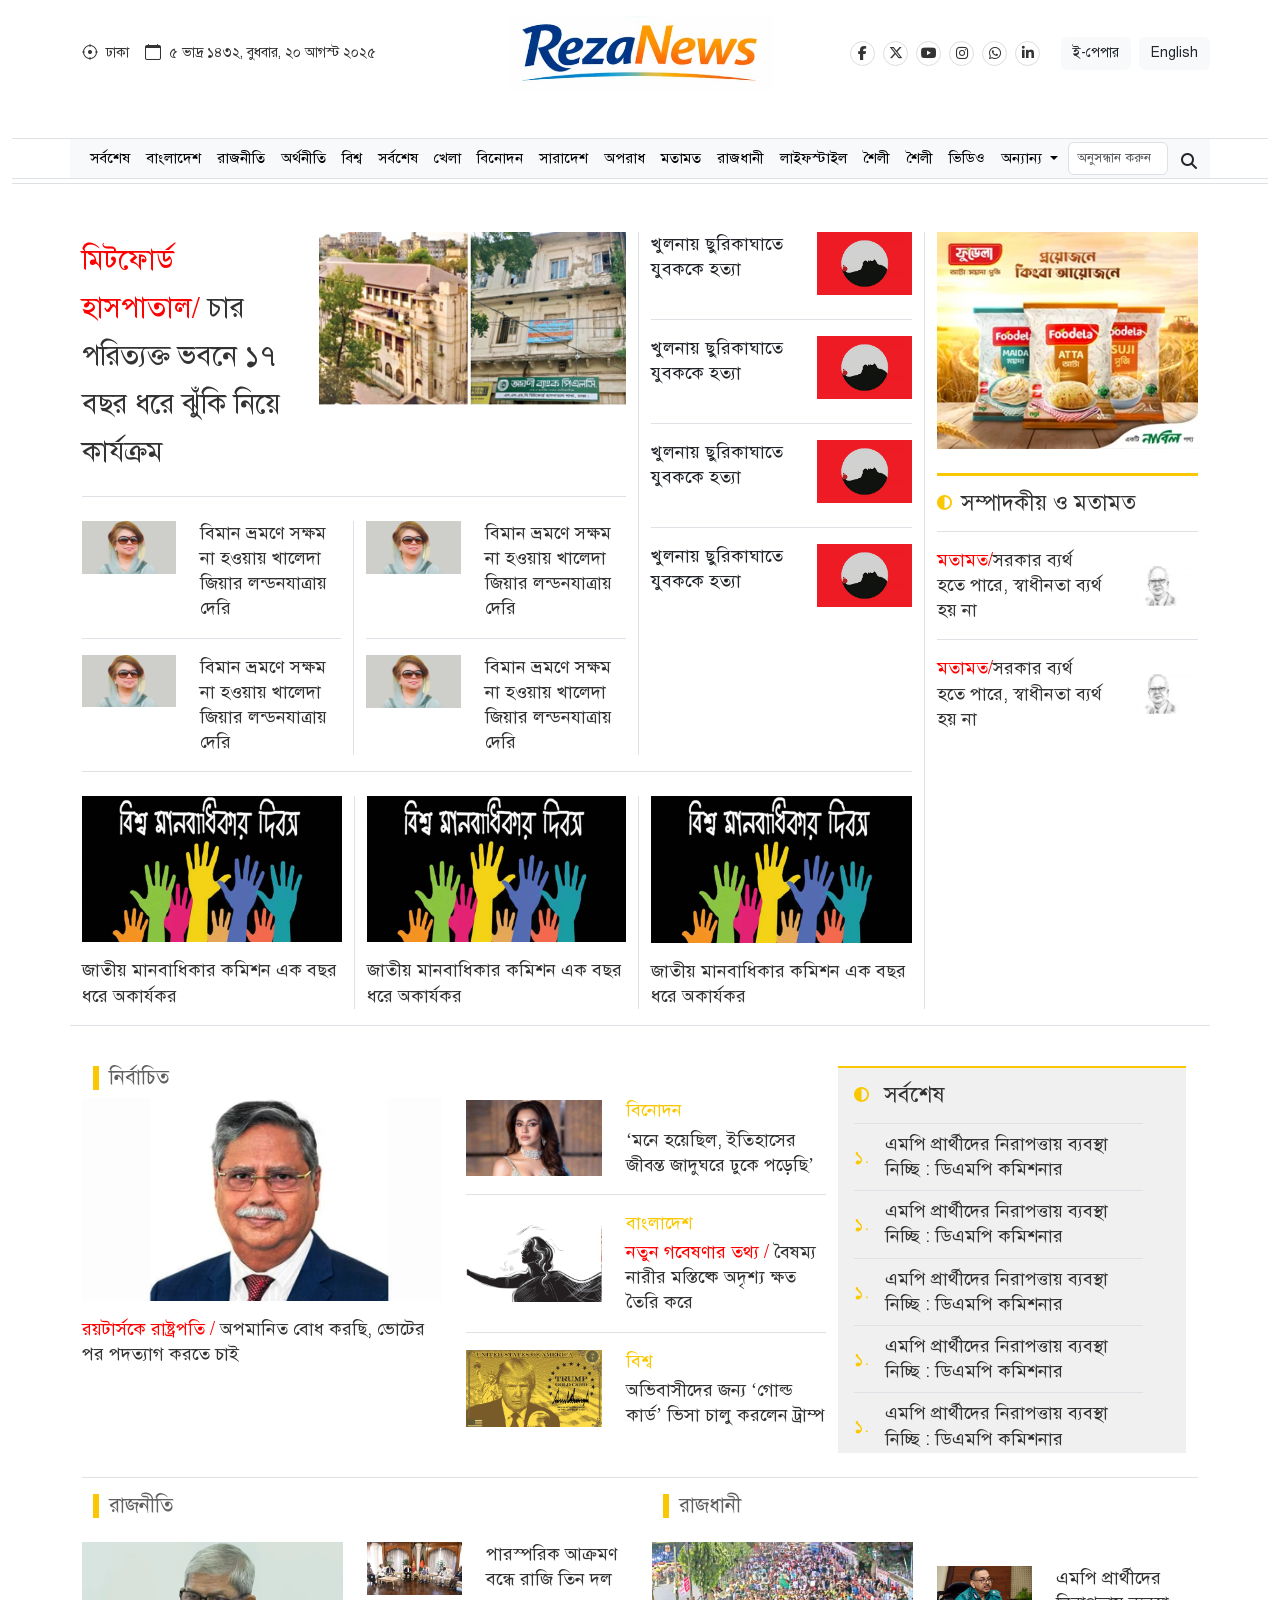
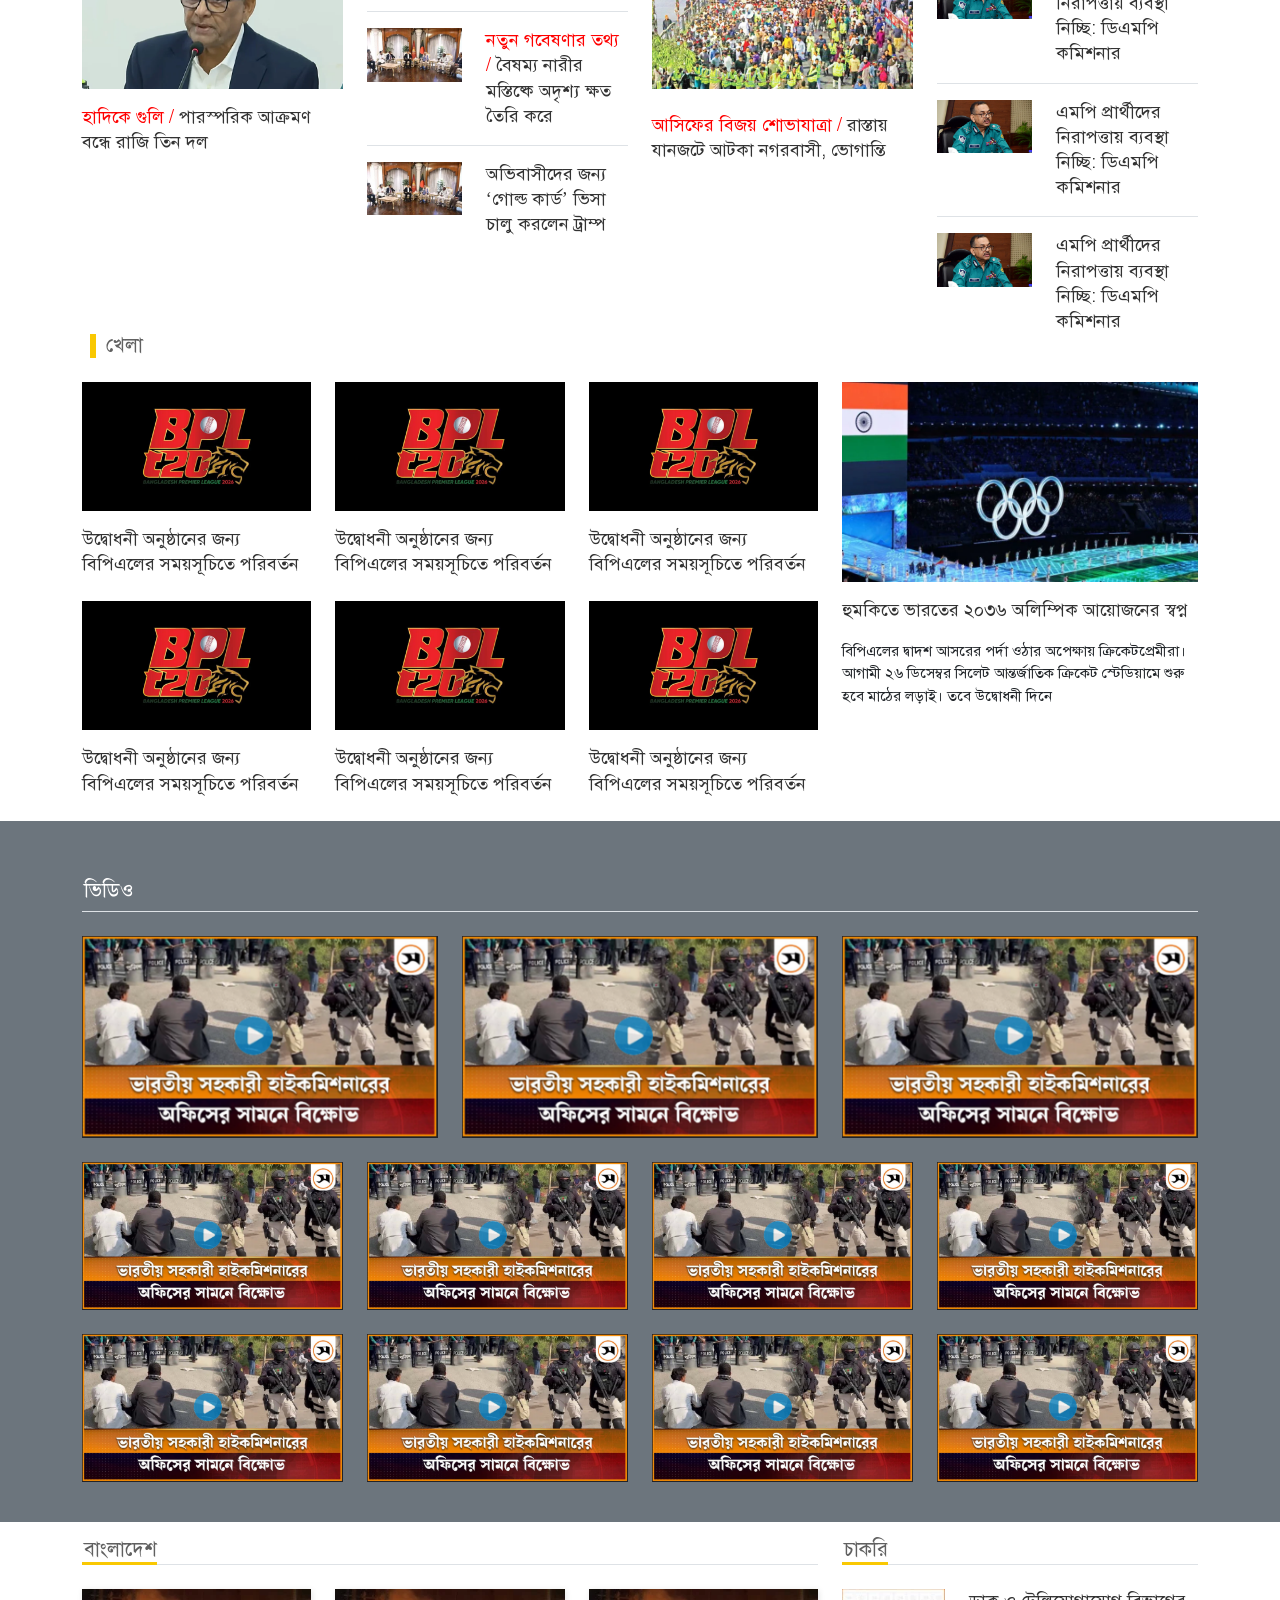
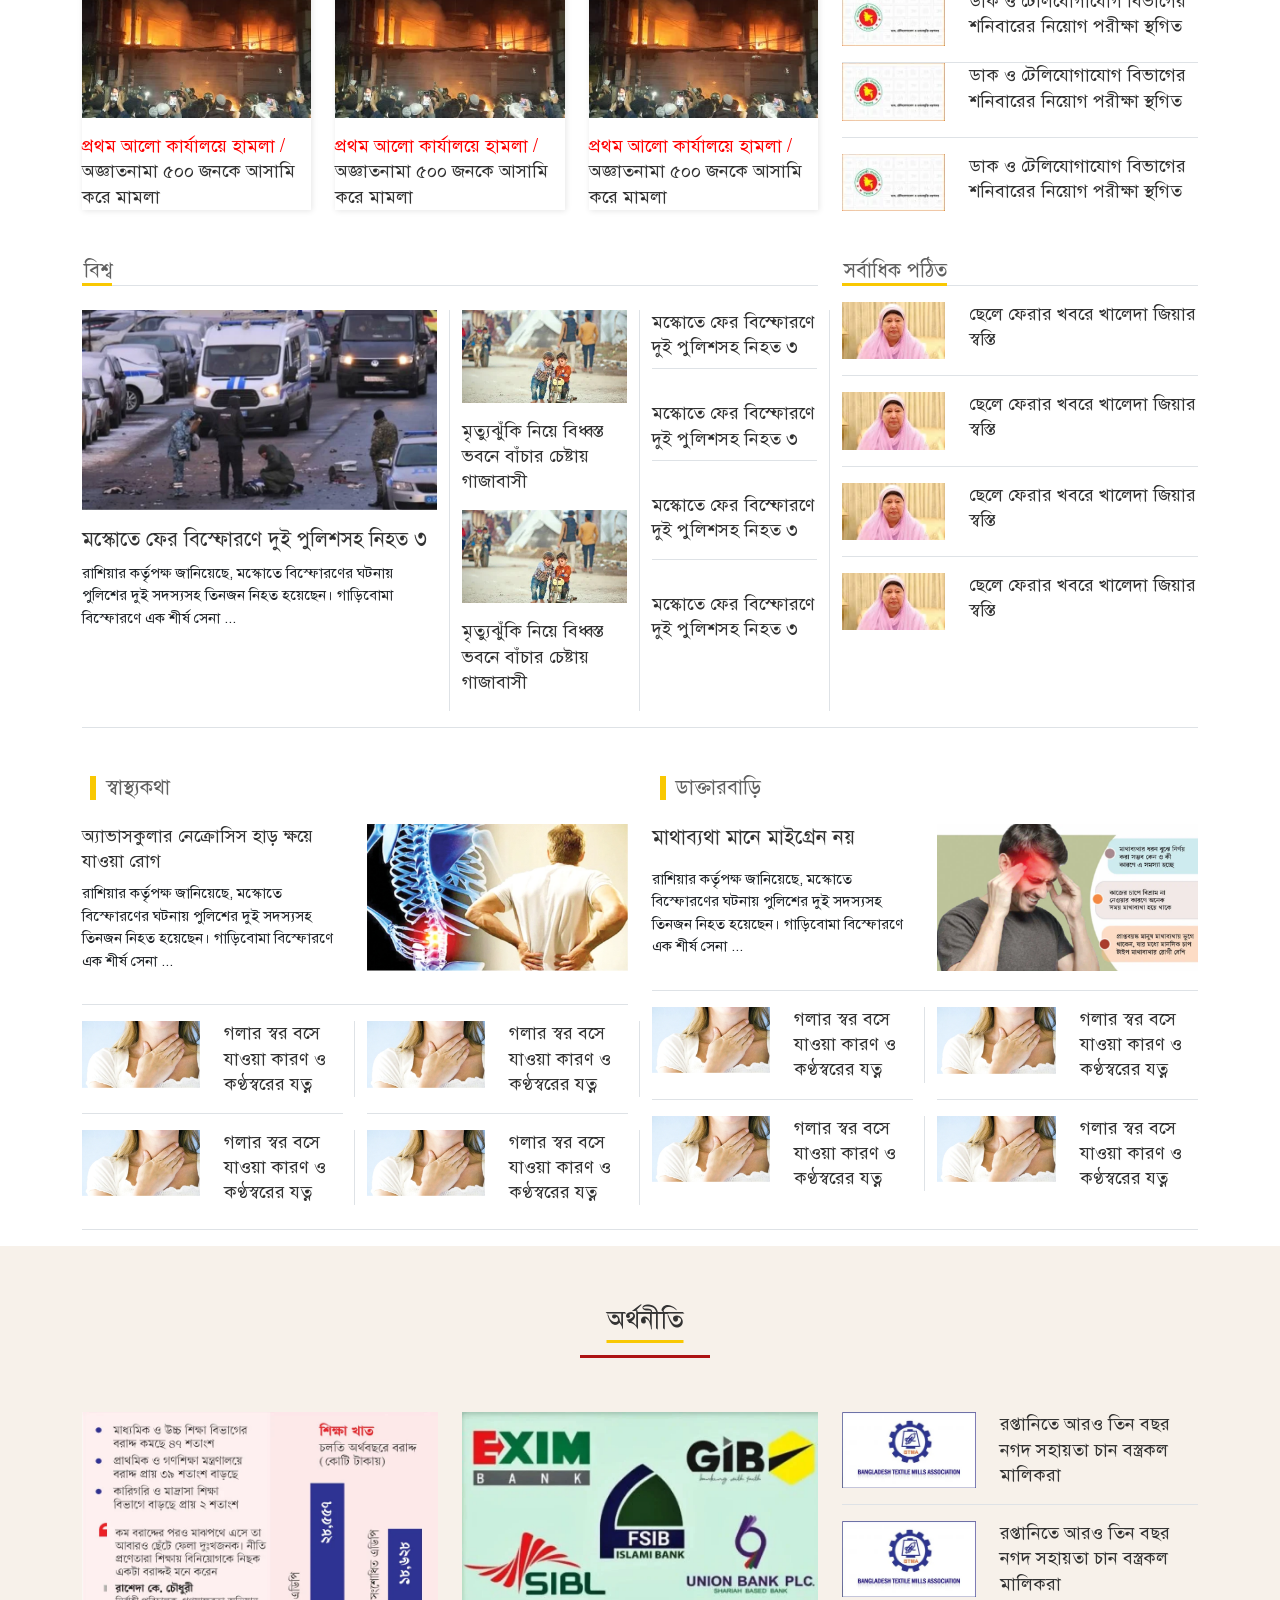
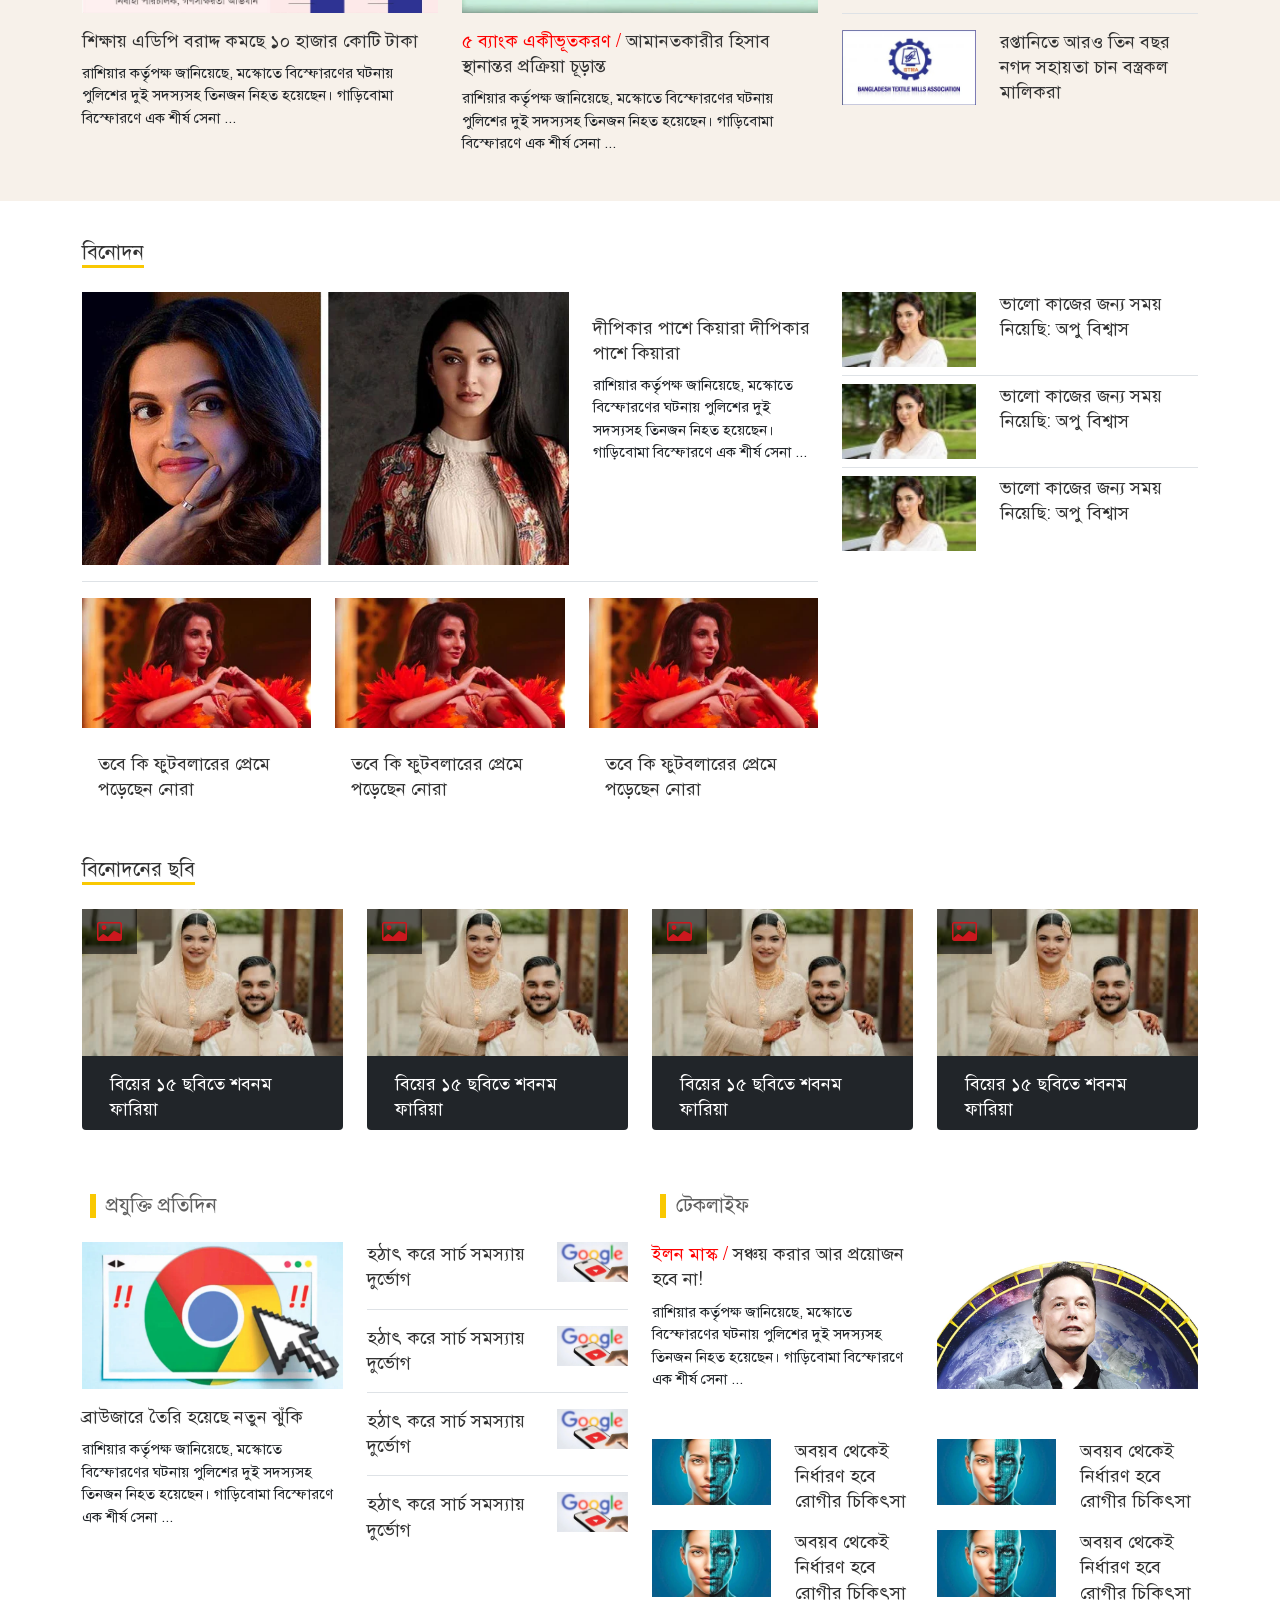
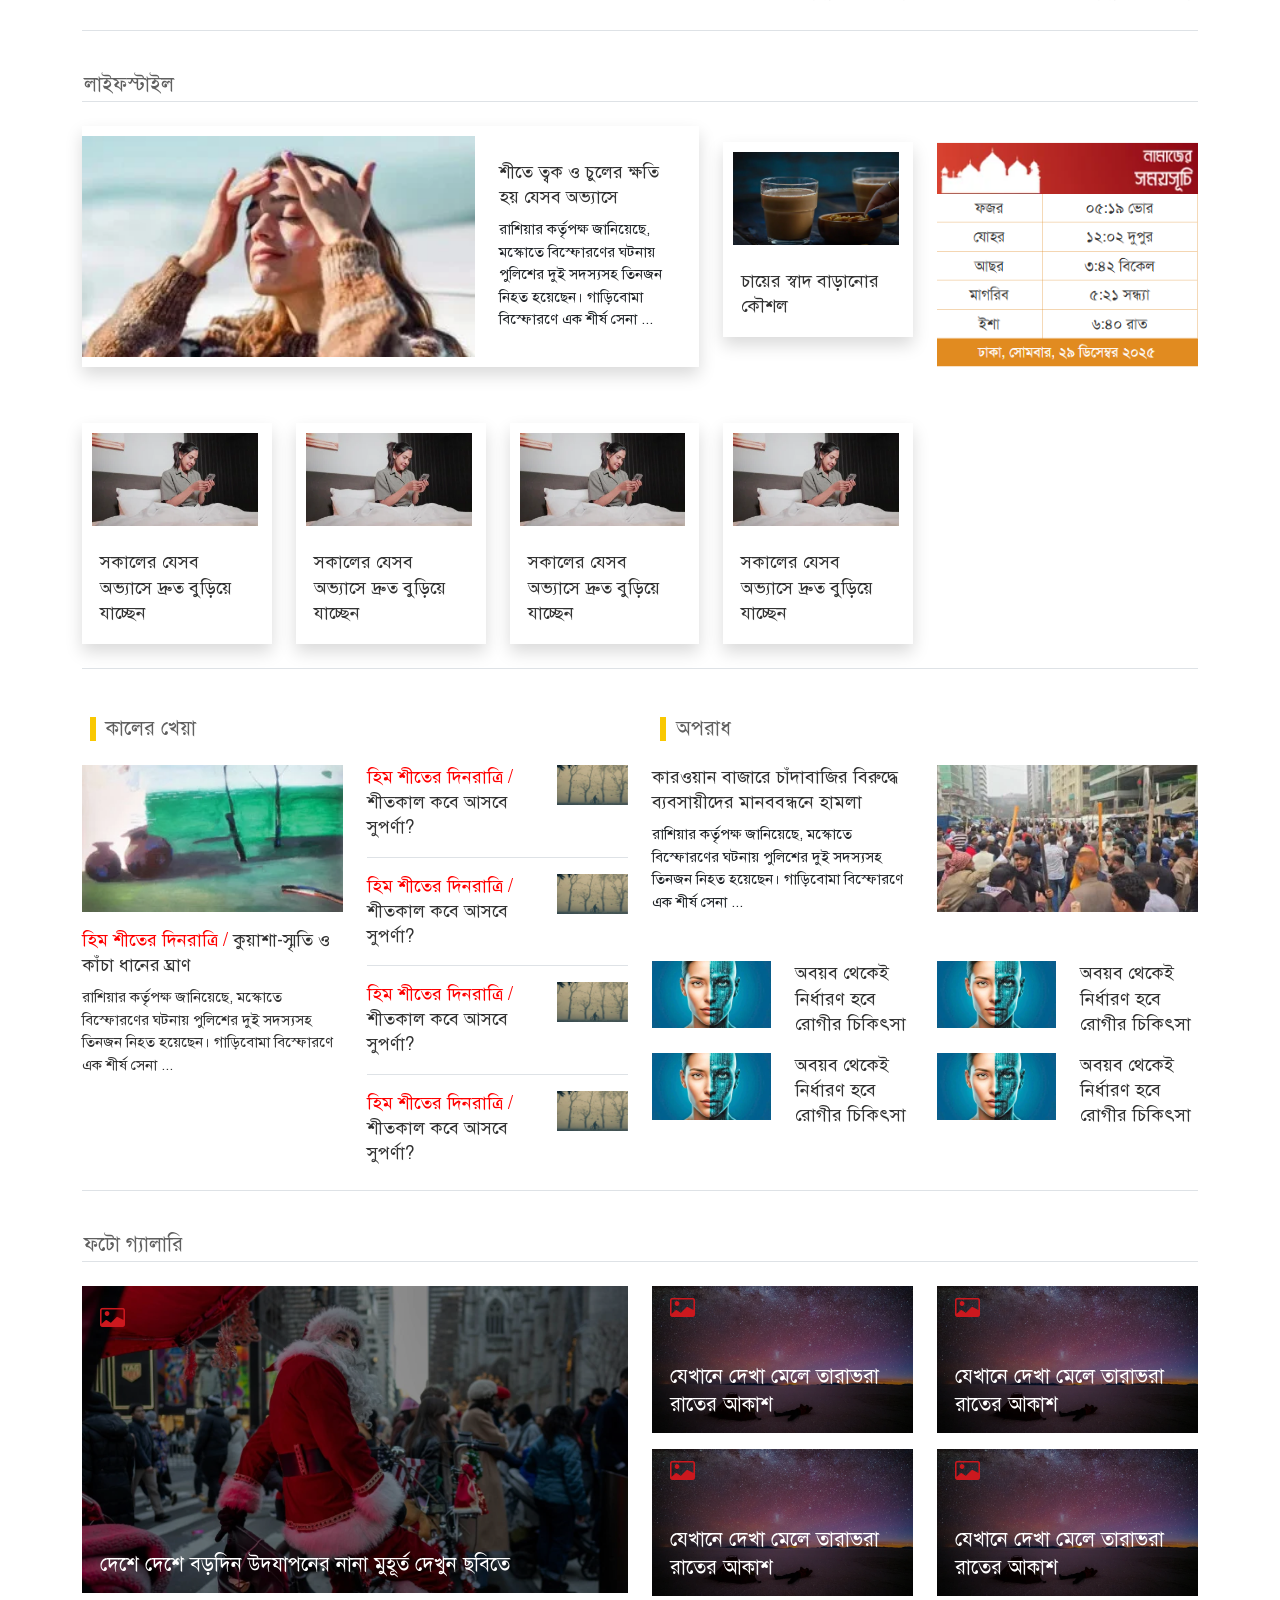
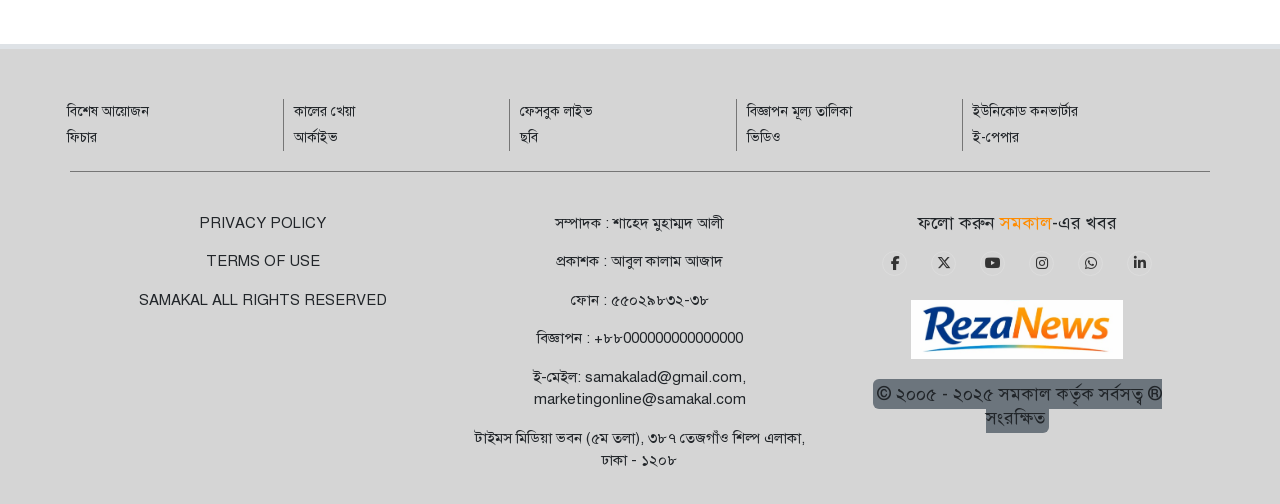
==== commit e727e1bd: "update 02feb" ====
--- a/index.html
+++ b/index.html
@@ -713,7 +713,7 @@
                                             
                     <div class="row d-flex align-items-center justify-content-start">
                         <div class="col-lg-1 col-1 pe-0"><i class="fa-solid fa-circle-half-stroke color-sp"></i></div>
-                        <div class="col-lg-11 col-11 font-size-24 font-size-mr-18"> সম্পাদকীয় ও মতামত </div>
+                        <div class="col-lg-11 col-11 font-size-22 font-size-mr-18"> সম্পাদকীয় ও মতামত </div>
                     </div>
 
                     <!-- rule-mr-start -->
@@ -725,7 +725,7 @@
                          <a href="single.html" class="text-decoration-none text-dark">
                             <div class="row d-flex align-items-center justify-content-between">
                                 <div class="col-lg-8 col-8">
-                                    <h4 class="news-title mt-md-0 mt-4 mb-md-0 mb-0"><span class="subheading">মতামত/</span>সরকার ব্যর্থ হতে পারে, স্বাধীনতা ব্যর্থ হয় না</h4>
+                                    <h4 class="news-title mt-md-0 mt-0 mb-md-0 mb-0"><span class="subheading">মতামত/</span>সরকার ব্যর্থ হতে পারে, স্বাধীনতা ব্যর্থ হয় না</h4>
                                 </div>
 
                                 <div class="col-lg-4 col-4">
@@ -747,7 +747,7 @@
                          <a href="single.html" class="text-decoration-none text-dark">
                             <div class="row d-flex align-items-center justify-content-between">
                                 <div class="col-lg-8 col-8">
-                                    <h4 class="news-title mt-md-0 mt-4 mb-0"><span class="subheading">মতামত/</span>সরকার ব্যর্থ হতে পারে, স্বাধীনতা ব্যর্থ হয় না</h4>
+                                    <h4 class="news-title mt-md-0 mt-0 mb-0"><span class="subheading">মতামত/</span>সরকার ব্যর্থ হতে পারে, স্বাধীনতা ব্যর্থ হয় না</h4>
                                 </div>
 
                                 <div class="col-lg-4 col-4">
@@ -794,7 +794,7 @@
                                     <div class="row">
                                         <div class="col-lg-12 col-12">
                                             <picture>
-                                                <img class="img-100 img-fluid" src="images/sahabuddin-.webp" alt="Sahabuddin">
+                                                <img class="w-100 img-fluid" src="images/sahabuddin-.webp" alt="Sahabuddin">
                                             </picture>
                                         </div>
 
@@ -876,7 +876,6 @@
 
                     <!-- letest-start -->
                     <div class="letest col-lg-4 col-12">
-                        <div class="border-bottom-2px me-3"></div>
                         <div class="background-box ps-3 ">
 
                             <!-- letest title start -->
@@ -1037,7 +1036,7 @@
 
                         <!-- selected Secend -part start -->
                         <div class="col-lg-6 col-12">
-                            <div class="row mt-lg-0 mt-4">
+                            <div class="row mt-lg-0 mt-2">
                                 <a href="single.html" class="text-decoration-none text-dark">
                                     <div class="row">
                                         <div class="col-lg-5 col-5">
@@ -1099,13 +1098,13 @@
                 <!-- politics main box end -->    
                  
                 <!-- capital main box start -->
-                <div class="col-lg-6 col-12 mt-lg-0 mt-5">
+                <div class="col-lg-6 col-12 mt-lg-0 mt-4">
                     <div class="row">
 
 
                         <!-- catagory logo start -->
                             <a href="category.html" class="text-decoration-none text-body-color">
-                                <h2 class="item-name mb-lg-4 mb-3 mt-lg-0 mt-4">রাজধানী</h2>
+                                <h2 class="item-name mb-lg-4 mb-1 mt-lg-0 mt-0">রাজধানী</h2>
                             </a>
                         <!-- catagory logo end -->
 
@@ -1121,7 +1120,7 @@
                                     </div>
 
                                     <div class="col-lg-12 col-12">
-                                        <h4 class="news-title mt-lg-4 mt-4 mb-4"><span class="subheading">আসিফের বিজয় শোভাযাত্রা /</span> রাস্তায় যানজটে আটকা নগরবাসী, ভোগান্তি </h4>
+                                        <h4 class="news-title mt-lg-4 mt-3 mb-lg-4 mb-1"><span class="subheading">আসিফের বিজয় শোভাযাত্রা /</span> রাস্তায় যানজটে আটকা নগরবাসী, ভোগান্তি </h4>
                                     </div>
                                 </div>
                             </a>  
@@ -1135,6 +1134,25 @@
 
                         <!-- selected Secend -part start -->
                         <div class="col-lg-6 col-12">
+                            <div class="row mt-lg-0 mt-1 mt-lg-4">
+                                <a href="single.html" class="text-decoration-none text-dark">
+                                    <div class="row">
+                                        <div class="col-lg-5 col-5">
+                                            <picture>
+                                                <img class="img-100 img-fluid mt-lg-0 mt-0" src="images/dmp-police.jpg" alt="Dmp Police">
+                                            </picture>
+                                        </div>
+
+                                        <div class="col-lg-7 col-7">
+                                            <h4 class="news-title mt-lg-0 mt-0 mb-0">এমপি প্রার্থীদের নিরাপত্তায় ব্যবস্থা নিচ্ছি: ডিএমপি কমিশনার</h4>
+                                        </div>
+                                    </div>
+                            </div>
+
+                            <!-- rule-mr-start -->
+                                <div class="border-bottom mt-md-3 mt-3 mb-md-0 mb-3 mb-md-3 mb-3 "></div>
+                            <!-- rule-mr-end --> 
+
                             <div class="row mt-lg-0 mt-4">
                                 <a href="single.html" class="text-decoration-none text-dark">
                                     <div class="row">
@@ -1146,25 +1164,6 @@
 
                                         <div class="col-lg-7 col-7">
                                             <h4 class="news-title mt-lg-0 mt-0 mb-0">এমপি প্রার্থীদের নিরাপত্তায় ব্যবস্থা নিচ্ছি: ডিএমপি কমিশনার</h4>
-                                        </div>
-                                    </div>
-                            </div>
-
-                            <!-- rule-mr-start -->
-                                <div class="border-bottom mt-md-3 mt-3 mb-md-0 mb-3 mb-md-3 mb-3 "></div>
-                            <!-- rule-mr-end --> 
-
-                            <div class="row mt-lg-0 mt-4">
-                                <a href="single.html" class="text-decoration-none text-dark">
-                                    <div class="row">
-                                        <div class="col-lg-5 col-5">
-                                            <picture>
-                                                <img class="img-100 img-fluid mt-lg-0 mt-0" src="images/dmp-police.jpg" alt="Dmp Police">
-                                            </picture>
-                                        </div>
-
-                                        <div class="col-lg-7 col-7">
-                                            <h4 class="news-title mt-md-1 mt-3 mb-0">এমপি প্রার্থীদের নিরাপত্তায় ব্যবস্থা নিচ্ছি: ডিএমপি কমিশনার</h4>
                                         </div>
                                     </div>
                                 </a>
@@ -1198,9 +1197,7 @@
 
 
             </div>
-            <!-- rule-mr-start -->
-            <div class="border-bottom mt-md-3 mt-3 mb-md-0 mb-3 mb-md-3 mb-3 "></div>
-            <!-- rule-mr-end -->   
+
 
         </div>
     </div>
@@ -1391,16 +1388,16 @@
     <!-- play item main end -->
 
     <!-- video-box start -->
-     <div class="container-fluid bg-secondary py-lg-3 py-3 px-lg-5 px-3">
+     <div class="container-fluid bg-secondary py-lg-3 py-2 px-lg-5 px-3">
         <div class="container">
                 <!-- category logo start -->
-                <div class="row mt-lg-4 mt-4">
+                <div class="row mt-lg-4 mt-2">
                     <div class="row">
                         <a href="category.html" class="text-decoration-none text-body-color">
                             <h2 class=" mb-lg-2 item-name-underline mb-3 text-white"> ভিডিও </h2>
                         </a>
                     </div>  
-                    <div class="rule-box d-flex align-items-center mb-lg-4 mb-4">
+                    <div class="rule-box d-flex align-items-center mb-lg-4 mb-2">
                         <!-- <div class="video-title col-1 border-bottom"></div> -->
                         <div class="border-bottom col-12"></div>
                     </div>                    
@@ -1408,7 +1405,7 @@
                 <!-- category logo end -->  
 
                 <!-- video-first-part start -->
-                 <div class="row mb-lg-4 mb-4">
+                 <div class="row mb-lg-4 mb-3">
                     <div class="col-lg-4 col-12 mb-lg-0 mb-4">
                         <a href="single.html"><img class="img-fluid w-100" src="images/video-picture-full.png" alt="Video Picture"></a>
                     </div>
@@ -1460,7 +1457,7 @@
     <!-- video-box end -->
 
     <!-- bangladesh and job part start -->
-     <div class="container-fluid mt-lg-3 mt-3 mb-lg-4 mb-4">
+     <div class="container-fluid mt-lg-3 mt-4 mb-lg-4 mb-2">
         <div class="container">
             <div class="row">
                 <!-- bangladesh box start -->
@@ -1502,7 +1499,7 @@
                         <!-- bangladesh-news-single-part end -->
 
                         <!-- bangladesh-news-single-part start -->
-                        <div class="col-lg-4 col-12">
+                        <div class="col-lg-4 col-6 mt-lg-0 mt-4">
                             <div class="bangladesh-news">
                                 <a href="single.html" class="text-decoration-none text-dark">
                                     <div class="row">
@@ -1522,7 +1519,7 @@
                         <!-- bangladesh-news-single-part end -->
 
                         <!-- bangladesh-news-single-part start -->
-                        <div class="col-lg-4 col-12">
+                        <div class="col-lg-4 col-6 mt-lg-0 mt-4">
                             <div class="bangladesh-news">
                                 <a href="single.html" class="text-decoration-none text-dark">
                                     <div class="row">
@@ -1553,7 +1550,7 @@
                 <!-- job box start -->
                 <div class="col-lg-4 col-12 ">
                     <!-- category logo start -->
-                    <div class="d-flex mb-4">
+                    <div class="d-flex mb-4 mt-lg-0 mt-4">
                             <div>
                                 <a href="category.html" class="text-decoration-none text-body-color">
                                     <h2 class="item-name-underline m-0 video-title fit-content"> চাকরি </h2>
@@ -1568,7 +1565,7 @@
                     <!-- job-part start -->
                     <div class="row">
                         <!-- job-part-single start -->
-                        <div class="col-lg-12 col-12">
+                        <div class="col-lg-12 col-12 mb-lg-0 mb-3">
 
                             <div class="row mt-lg-0 mt-0">
                                 <a href="single.html" class="text-decoration-none text-dark">
@@ -1580,21 +1577,22 @@
                                         </div>
 
                                         <div class="col-lg-8 col-7">
-                                            <h4 class="news-title mt-md-0 mt-3 mb-0">ডাক ও টেলিযোগাযোগ বিভাগের শনিবারের নিয়োগ পরীক্ষা স্থগিত</h4>
+                                            <h4 class="news-title mt-md-0 mt-0 mb-0">ডাক ও টেলিযোগাযোগ বিভাগের শনিবারের নিয়োগ পরীক্ষা স্থগিত</h4>
                                         </div>
                                     </div>
                                 </a>
                             </div>                            
                             <!-- rule-mr-start -->
-                                <div class="border-bottom mt-md-3 mt-3 mb-md-0 mb-3 mb-md-3 mb-3 "></div>
+                                <div class="border-bottom mt-md-3 mt-3 mb-md-0 mb-1 "></div>
                             <!-- rule-mr-end --> 
                         </div>                        
                         <!-- job-part-single end -->
 
+
                         <!-- job-part-single start -->
                         <div class="col-lg-12 col-12">
 
-                            <div class="row mt-lg-0 mt-4">
+                            <div class="row mt-lg-0 mt-2">
                                 <a href="single.html" class="text-decoration-none text-dark">
                                     <div class="row">
                                         <div class="col-lg-4 col-5">
@@ -1604,7 +1602,7 @@
                                         </div>
 
                                         <div class="col-lg-8 col-7">
-                                            <h4 class="news-title mt-md-0 mt-3 mb-0">ডাক ও টেলিযোগাযোগ বিভাগের শনিবারের নিয়োগ পরীক্ষা স্থগিত</h4>
+                                            <h4 class="news-title mt-md-0 mt-0 mb-0">ডাক ও টেলিযোগাযোগ বিভাগের শনিবারের নিয়োগ পরীক্ষা স্থগিত</h4>
                                         </div>
                                     </div>
                                 </a>
@@ -1614,11 +1612,11 @@
                             <!-- rule-mr-end --> 
                         </div>                        
                         <!-- job-part-single end -->    
-                         
+                        
                         <!-- job-part-single start -->
                         <div class="col-lg-12 col-12">
 
-                            <div class="row mt-lg-0 mt-4">
+                            <div class="row mt-lg-0 mt-2">
                                 <a href="single.html" class="text-decoration-none text-dark">
                                     <div class="row">
                                         <div class="col-lg-4 col-5">
@@ -1628,13 +1626,15 @@
                                         </div>
 
                                         <div class="col-lg-8 col-7">
-                                            <h4 class="news-title mt-md-0 mt-3 mb-0">ডাক ও টেলিযোগাযোগ বিভাগের শনিবারের নিয়োগ পরীক্ষা স্থগিত</h4>
+                                            <h4 class="news-title mt-md-0 mt-0 mb-0">ডাক ও টেলিযোগাযোগ বিভাগের শনিবারের নিয়োগ পরীক্ষা স্থগিত</h4>
                                         </div>
                                     </div>
                                 </a>
                             </div>                            
                         </div>                        
                         <!-- job-part-single end -->
+
+
                          
                         
                     </div>
@@ -1652,7 +1652,7 @@
 
 
     <!-- world and morst start -->
-     <div class="container-fluid mt-lg-3 mt-3 mb-lg-4 mb-4">
+     <div class="container-fluid mt-lg-3 mt-0 ">
         <div class="container">
             <div class="row">
                 <!-- world box start -->
@@ -1680,7 +1680,7 @@
                      <div class="row ">
                         <!-- world-main-part start -->
                         <div class="col-lg-6 col-12 border-md-end-1px">
-                            <div class="border-mr-end-1px">
+                            <div class="">
                                 <a href="single.html" class="text-decoration-none text-dark">
                                     <div class="row">
                                         <div class="col-lg-12 col-12">
@@ -1690,8 +1690,8 @@
                                         </div>
 
                                         <div class="col-lg-12 col-12">
-                                            <h4 class="news-title mt-md-3 mt-3 mb-0">মস্কোতে ফের বিস্ফোরণে দুই পুলিশসহ নিহত ৩</h4>
-                                            <p class="mt-lg-2 mt-2">রাশিয়ার কর্তৃপক্ষ জানিয়েছে, মস্কোতে বিস্ফোরণের ঘটনায় পুলিশের দুই সদস্যসহ তিনজন নিহত হয়েছেন। গাড়িবোমা বিস্ফোরণে এক শীর্ষ সেনা ...</p>
+                                            <h4 class="news-title-lead mt-md-3 mt-3 mb-0">মস্কোতে ফের বিস্ফোরণে দুই পুলিশসহ নিহত ৩</h4>
+                                            <p class="mt-lg-2 mt-2 d-none d-md-block">রাশিয়ার কর্তৃপক্ষ জানিয়েছে, মস্কোতে বিস্ফোরণের ঘটনায় পুলিশের দুই সদস্যসহ তিনজন নিহত হয়েছেন। গাড়িবোমা বিস্ফোরণে এক শীর্ষ সেনা ...</p>
                                         </div>
                                     </div>
                                 </a> 
@@ -1712,14 +1712,14 @@
                                         <div class="">
                                             <a href="single.html" class="text-decoration-none text-dark">
                                                 <div class="row">
-                                                    <div class="col-lg-12 col-12">
+                                                    <div class="col-lg-12 col-6">
                                                         <picture>
                                                             <img class="img-fluid w-100" src="images/gaza.webp" alt="Masko">
                                                         </picture>
                                                     </div>
 
-                                                    <div class="col-lg-12 col-12">
-                                                        <h4 class="news-title mt-md-3 mt-3 mb-0">মৃত্যুঝুঁকি নিয়ে বিধ্বস্ত ভবনে বাঁচার চেষ্টায় গাজাবাসী</h4>
+                                                    <div class="col-lg-12 col-6">
+                                                        <h4 class="news-title mt-md-3 mt-0 mb-0">মৃত্যুঝুঁকি নিয়ে বিধ্বস্ত ভবনে বাঁচার চেষ্টায় গাজাবাসী</h4>
                                                     </div>
                                                 </div>
                                             </a> 
@@ -1731,14 +1731,14 @@
                                         <div class="">
                                             <a href="single.html" class="text-decoration-none text-dark">
                                                 <div class="row">
-                                                    <div class="col-lg-12 col-12">
+                                                    <div class="col-lg-12 col-6">
                                                         <picture>
                                                             <img class="img-fluid w-100" src="images/gaza.webp" alt="Masko">
                                                         </picture>
                                                     </div>
 
-                                                    <div class="col-lg-12 col-12">
-                                                        <h4 class="news-title mt-md-3 mt-3 mb-0">মৃত্যুঝুঁকি নিয়ে বিধ্বস্ত ভবনে বাঁচার চেষ্টায় গাজাবাসী</h4>
+                                                    <div class="col-lg-12 col-6">
+                                                        <h4 class="news-title mt-md-3 mt-0 mb-0">মৃত্যুঝুঁকি নিয়ে বিধ্বস্ত ভবনে বাঁচার চেষ্টায় গাজাবাসী</h4>
                                                     </div>
                                                 </div>
                                             </a>  
@@ -1755,9 +1755,9 @@
 
                                     <div class="row">
                                         <div class="col-lg-12 col-12">
-                                            <h4 class="news-title mt-md-0 mt-4 mb-0">মস্কোতে ফের বিস্ফোরণে দুই পুলিশসহ নিহত ৩</h4>
+                                            <h4 class="news-title mt-md-0 mt-2 mb-0">মস্কোতে ফের বিস্ফোরণে দুই পুলিশসহ নিহত ৩</h4>
                                             <!-- rule-mr-start -->
-                                            <div class="border-bottom mt-md-3 mt-3 mb-md-0 mb-3 mb-md-3 mb-3 "></div>
+                                            <div class="border-bottom mt-md-2 mt-3 mb-md-0 mb-md-3 mb-2 "></div>
                                             <!-- rule-mr-end --> 
                                         </div> 
                                        
@@ -1765,9 +1765,9 @@
 
                                     <div class="row">
                                         <div class="col-lg-12 col-12">
-                                            <h4 class="news-title mt-md-3 mt-3 mb-0">মস্কোতে ফের বিস্ফোরণে দুই পুলিশসহ নিহত ৩</h4>
+                                            <h4 class="news-title mt-md-3 mt-2 mb-0">মস্কোতে ফের বিস্ফোরণে দুই পুলিশসহ নিহত ৩</h4>
                                             <!-- rule-mr-start -->
-                                            <div class="border-bottom mt-md-3 mt-3 mb-md-0 mb-3 mb-md-3 mb-3 "></div>
+                                            <div class="border-bottom mt-md-2 mt-3 mb-md-0 mb-md-3 mb-2 "></div>
                                             <!-- rule-mr-end -->                                         
                                         </div> 
                                                                            
@@ -1775,9 +1775,9 @@
                                     
                                     <div class="row">
                                         <div class="col-lg-12 col-12">
-                                            <h4 class="news-title mt-md-3 mt-3 mb-0">মস্কোতে ফের বিস্ফোরণে দুই পুলিশসহ নিহত ৩</h4>
+                                            <h4 class="news-title mt-md-3 mt-2 mb-0">মস্কোতে ফের বিস্ফোরণে দুই পুলিশসহ নিহত ৩</h4>
                                         <!-- rule-mr-start -->
-                                        <div class="border-bottom mt-md-3 mt-3 mb-md-0 mb-3 mb-md-3 mb-3 "></div>
+                                        <div class="border-bottom mt-md-3 mt-2 mb-md-0 mb-md-3 mb-2 "></div>
                                         <!-- rule-mr-end --> 
                                         </div> 
                                         
@@ -1786,7 +1786,7 @@
                                     
                                     <div class="row">
                                         <div class="col-lg-12 col-12">
-                                            <h4 class="news-title mt-md-3 mt-3 mb-0">মস্কোতে ফের বিস্ফোরণে দুই পুলিশসহ নিহত ৩</h4>
+                                            <h4 class="news-title mt-md-3 mt-2 mb-0">মস্কোতে ফের বিস্ফোরণে দুই পুলিশসহ নিহত ৩</h4>
                                         </div> 
                                                                           
                                     </div>                                    
@@ -1813,7 +1813,7 @@
                 <div class="col-lg-4 col-12 ">
                     <!-- category logo start -->
                     <div class="row mt-lg-4 mt-4">
-                            <div class="d-flex mb-4">
+                            <div class="d-flex mb-3">
                                     <div class="border-shrink">
                                         <a href="" class="text-decoration-none text-body-color">
                                             <h2 class="item-name-underline m-0 video-title fit-content"> সর্বাধিক পঠিত </h2>
@@ -1855,7 +1855,7 @@
                         <!-- most-read-part-single start -->
                         <div class="col-lg-12 col-12">
 
-                            <div class="row mt-lg-0 mt-4">
+                            <div class="row mt-lg-0 mt-1">
                                 <a href="single.html" class="text-decoration-none text-dark">
                                     <div class="row">
                                         <div class="col-lg-4 col-5">
@@ -1880,7 +1880,7 @@
                         <!-- most-read-part-single start -->
                         <div class="col-lg-12 col-12">
 
-                            <div class="row mt-lg-0 mt-4">
+                            <div class="row mt-lg-0 mt-1">
                                 <a href="single.html" class="text-decoration-none text-dark">
                                     <div class="row">
                                         <div class="col-lg-4 col-5">
@@ -1906,7 +1906,7 @@
                         <!-- most-read-part-single start -->
                         <div class="col-lg-12 col-12">
 
-                            <div class="row mt-lg-0 mt-4">
+                            <div class="row mt-lg-0 mt-1">
                                 <a href="single.html" class="text-decoration-none text-dark">
                                     <div class="row">
                                         <div class="col-lg-4 col-5">
@@ -1932,7 +1932,7 @@
                 <!-- most-read box end -->
             </div>
             <!-- rule-mr-start -->
-            <div class="border-bottom mt-lg-4 mt-4 mb-md-0 mb-3 mb-md-3 mb-3 "></div>
+            <div class="border-bottom mt-lg-3 mt-0 mb-md-0 mb-3 mb-md-3 mb-3 d-none d-md-block "></div>
             <!-- rule-mr-end -->
         </div>
         <!-- world-secend-part end -->
@@ -1941,7 +1941,7 @@
 
 
     <!-- Health and Doctor box start -->
-    <div class="container-fluid">
+    <div class="container-fluid mt-lg-5 mt-3">
         <div class="container">
             <div class="row">
                 <!-- health-box start -->
@@ -1950,7 +1950,7 @@
                         <!-- category logo start -->
                         <div class="row">
                             <a href="category.html" class="text-decoration-none text-body-color">
-                            <h2 class="item-name ms-2 mb-lg-4 mb-3 mt-lg-0 mt-4 mb-lg-0 mb-3"> স্বাস্থ্যকথা</h2>
+                            <h2 class="item-name ms-2 mb-lg-4 mb-2 mt-lg-0 mt-4 mb-lg-0 mb-3"> স্বাস্থ্যকথা</h2>
                             </a>                            
                         </div>                      
                         <!-- category logo end -->      
@@ -1963,8 +1963,8 @@
                                 <a href="single.html" class="text-decoration-none text-dark">
                                     <div class="row">
                                         <div class="col-lg-6 col-12">
-                                            <h4 class="news-title mt-md-0 mt-3 mb-0">অ্যাভাসকুলার নেক্রোসিস হাড় ক্ষয়ে যাওয়া রোগ</h4>
-                                            <p class="mt-lg-2 mt-2">রাশিয়ার কর্তৃপক্ষ জানিয়েছে, মস্কোতে বিস্ফোরণের ঘটনায় পুলিশের দুই সদস্যসহ তিনজন নিহত হয়েছেন। গাড়িবোমা বিস্ফোরণে এক শীর্ষ সেনা ...</p>
+                                            <h4 class="news-title mt-md-0 mt-2 mb-0 mb-lg-0 mb-3">অ্যাভাসকুলার নেক্রোসিস হাড় ক্ষয়ে যাওয়া রোগ</h4>
+                                            <p class="mt-lg-2 mt-2 d-none d-md-block">রাশিয়ার কর্তৃপক্ষ জানিয়েছে, মস্কোতে বিস্ফোরণের ঘটনায় পুলিশের দুই সদস্যসহ তিনজন নিহত হয়েছেন। গাড়িবোমা বিস্ফোরণে এক শীর্ষ সেনা ...</p>
                                         </div>
 
                                         <div class="col-lg-6 col-12">
@@ -1997,7 +1997,7 @@
                                             </div> 
                                             
                                             <div class="col-lg-6 col-6">
-                                                <h4 class="news-title mt-md-0 mt-3 mb-0">গলার স্বর বসে যাওয়া কারণ ও কণ্ঠস্বরের যত্ন</h4>
+                                                <h4 class="news-title mt-md-0 mt-0 mb-0">গলার স্বর বসে যাওয়া কারণ ও কণ্ঠস্বরের যত্ন</h4>
                                             </div>                                        
                                         </div>
                                     </a> 
@@ -2012,7 +2012,7 @@
                             <div class="col-lg-6 col-12">
                                 <div class="">
                                     <a href="single.html" class="text-decoration-none text-dark">
-                                        <div class="row">
+                                        <div class="row border-md-end-1px">
                                             <div class="col-lg-6 col-6">
                                                 <picture>
                                                     <img class="img-fluid w-100" src="images/nake.webp" alt="Nake">
@@ -2020,7 +2020,7 @@
                                             </div> 
                                             
                                             <div class="col-lg-6 col-6">
-                                                <h4 class="news-title mt-md-0 mt-3 mb-0">গলার স্বর বসে যাওয়া কারণ ও কণ্ঠস্বরের যত্ন</h4>
+                                                <h4 class="news-title mt-md-0 mt-0 mb-0">গলার স্বর বসে যাওয়া কারণ ও কণ্ঠস্বরের যত্ন</h4>
                                             </div>                                        
                                         </div>
                                     </a> 
@@ -2029,7 +2029,7 @@
                                     <!-- rule-mr-end -->                                                                         
                                 </div>
                             </div>
-                            <!-- health-dewn-item end -->        
+                            <!-- health-dewn-item end -->    
                              
                             <!-- health-dewn-item start -->
                             <div class="col-lg-6 col-12">
@@ -2043,20 +2043,26 @@
                                             </div> 
                                             
                                             <div class="col-lg-6 col-6">
-                                                <h4 class="news-title mt-md-0 mt-3 mb-0">গলার স্বর বসে যাওয়া কারণ ও কণ্ঠস্বরের যত্ন</h4>
+                                                <h4 class="news-title mt-md-0 mt-0 mb-0">গলার স্বর বসে যাওয়া কারণ ও কণ্ঠস্বরের যত্ন</h4>
                                             </div>                                        
                                         </div>
                                     </a> 
-                                                                     
-                                </div>
-                            </div>
-                            <!-- health-dewn-item end -->  
+                                    <!-- border-mobile-responsive start -->
+                                    <div class="row">
+                                        <div class="col-12 col-lg-0">
+                                            <div class="border-bottom d-block d-md-none mt-3 mb-3"></div>                          
+                                        </div>
+                                    </div>
+                                    <!-- border-mobile-responsive end -->                                                                          
+                                </div>
+                            </div>
+                            <!-- health-dewn-item end -->
                              
                             <!-- health-dewn-item start -->
                             <div class="col-lg-6 col-12">
                                 <div class="">
                                     <a href="single.html" class="text-decoration-none text-dark">
-                                        <div class="row ">
+                                        <div class="row border-md-end-1px">
                                             <div class="col-lg-6 col-6">
                                                 <picture>
                                                     <img class="img-fluid w-100" src="images/nake.webp" alt="Nake">
@@ -2064,13 +2070,14 @@
                                             </div> 
                                             
                                             <div class="col-lg-6 col-6">
-                                                <h4 class="news-title mt-md-0 mt-3 mb-0">গলার স্বর বসে যাওয়া কারণ ও কণ্ঠস্বরের যত্ন</h4>
+                                                <h4 class="news-title mt-md-0 mt-0 mb-0">গলার স্বর বসে যাওয়া কারণ ও কণ্ঠস্বরের যত্ন</h4>
                                             </div>                                        
                                         </div>
-                                    </a>                                                                     
-                                </div>
-                            </div>
-                            <!-- health-dewn-item end -->                            
+                                    </a> 
+                                                                     
+                                </div>
+                            </div>
+                            <!-- health-dewn-item end -->                       
 
 
                     </div>
@@ -2097,15 +2104,15 @@
                             <!-- doctor-bari-lead-box start -->
                             <div class="row  ">
                                 <div class="col-lg-12 col-12">
-                                    <div class="">
+                                    <div class="mt-lg-0 mt-3">
                                         <a href="single.html" class="text-decoration-none text-dark">
                                             <div class="row">
-                                                <div class="col-lg-6 col-6">
-                                                    <h4 class="news-title mt-md-0 mt-3 mb-0">মাথাব্যথা মানে মাইগ্রেন নয়</h4>
-                                                    <p class="mt-lg-2 mt-2">রাশিয়ার কর্তৃপক্ষ জানিয়েছে, মস্কোতে বিস্ফোরণের ঘটনায় পুলিশের দুই সদস্যসহ তিনজন নিহত হয়েছেন। গাড়িবোমা বিস্ফোরণে এক শীর্ষ সেনা ...</p>
+                                                <div class="col-lg-6 col-12">
+                                                    <h4 class="news-title-lead mt-md-0 mt-0 mb-3">মাথাব্যথা মানে মাইগ্রেন নয়</h4>
+                                                    <p class="mt-lg-2 mt-2 d-none d-md-block">রাশিয়ার কর্তৃপক্ষ জানিয়েছে, মস্কোতে বিস্ফোরণের ঘটনায় পুলিশের দুই সদস্যসহ তিনজন নিহত হয়েছেন। গাড়িবোমা বিস্ফোরণে এক শীর্ষ সেনা ...</p>
                                                 </div>
 
-                                                <div class="col-lg-6 col-6">
+                                                <div class="col-lg-6 col-12">
                                                     <picture>
                                                         <img class="img-fluid w-100" src="images/headeck.webp" alt="Headeck">
                                                     </picture>
@@ -2120,6 +2127,7 @@
                             </div>
                             <!-- doctor-bari-lead-box start -->
 
+                            
 
                             <!-- doctor-bari-down-box start -->
                             <div class="row">
@@ -2141,7 +2149,9 @@
                                             </a> 
                                             <!-- rule-mr-start -->
                                             <div class="border-bottom mt-md-3 mt-3 mb-md-0 mb-3 mb-md-3 mb-3 "></div>
-                                            <!-- rule-mr-end -->                                                                         
+                                            <!-- rule-mr-end -->  
+                                             
+                                            
                                         </div>
                                     </div>
                                     <!-- health-dewn-item end -->
--- a/style.css
+++ b/style.css
@@ -128,7 +128,7 @@
 }
 
 
-.font-size-mr-6 {
+/* .font-size-mr-6 {
     font-size: 0 ;
 }
 
@@ -226,7 +226,7 @@
 
 .font-size-mr-30 {
     font-size: 0;
-}
+} */
 
 
 .font-size-10 {
@@ -640,10 +640,18 @@
 }
 
 
+.news-title-lead {
+    font-size: 20px;
+    font-weight: 100;
+    line-height: 1.4;
+    color: #333;
+}
+
 
 
 .background-box {
     background: #f0f0f0;
+    border-top: 2px solid #f9c802;
 }
 
 
--- a/responsive.css
+++ b/responsive.css
@@ -9,15 +9,20 @@
 
 
 .news-title {
-    font-size: 15px;
-    font-weight: 100;
+    font-size: 16px;
+    font-weight: 200;
     line-height: 1.25;
     color: #333;
     /* text-align: right; */
 }
 
 
-.font-size-6 {
+.font-size-mr-18 {
+    font-size: 18px;
+}
+
+
+/* .font-size-6 {
     font-size: 0;
 }
 
@@ -218,7 +223,7 @@
 
 .font-size-mr-30 {
     font-size: 30px;
-}
+} */
 
 
 
@@ -355,6 +360,19 @@
     padding: 0 24px;
 }
 
-}
-
-
+.letest.col-lg-4.col-12 {
+    padding: 0;
+}
+
+.item-name {
+    /* margin: 18px 0; */
+    border-left: 6px solid #f9c802;
+    padding-left: 10px;
+    color: #606060;
+    font-size: 18px;
+    margin-left: 11px;
+}
+
+}
+
+
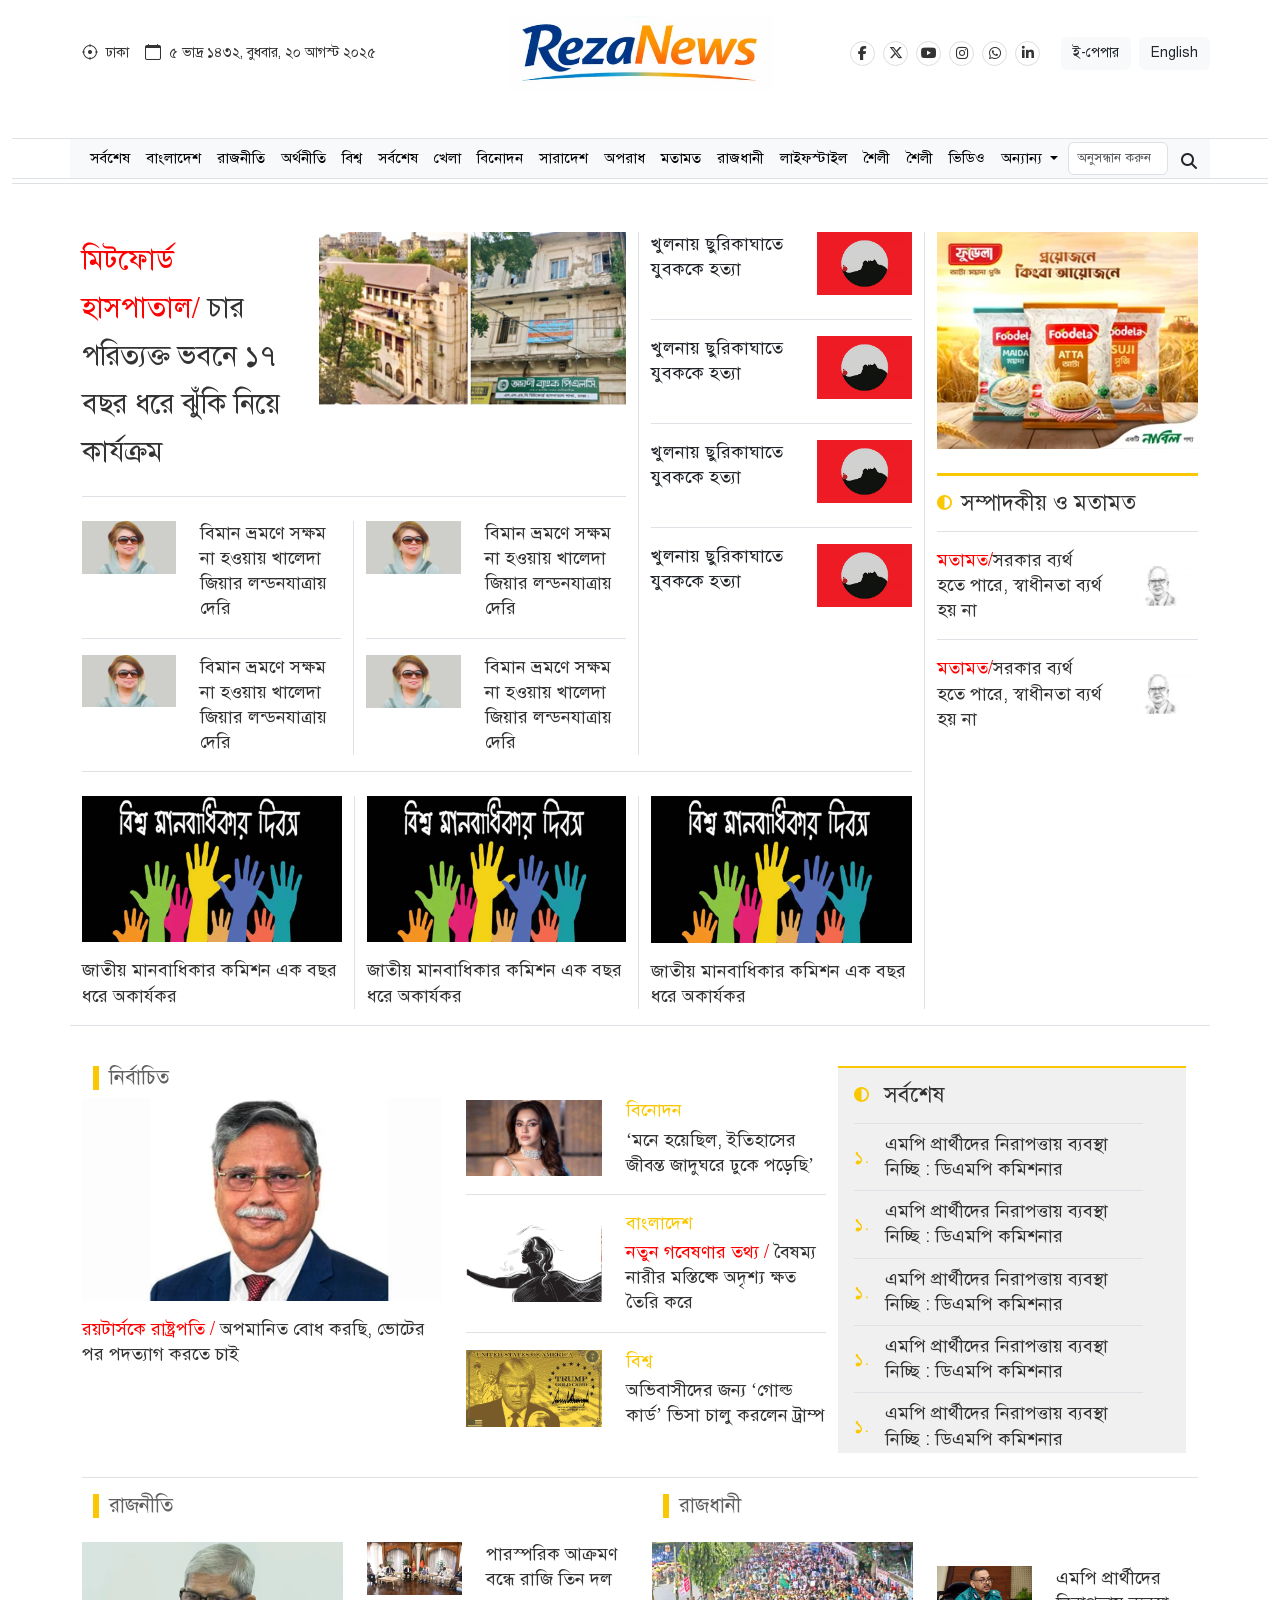
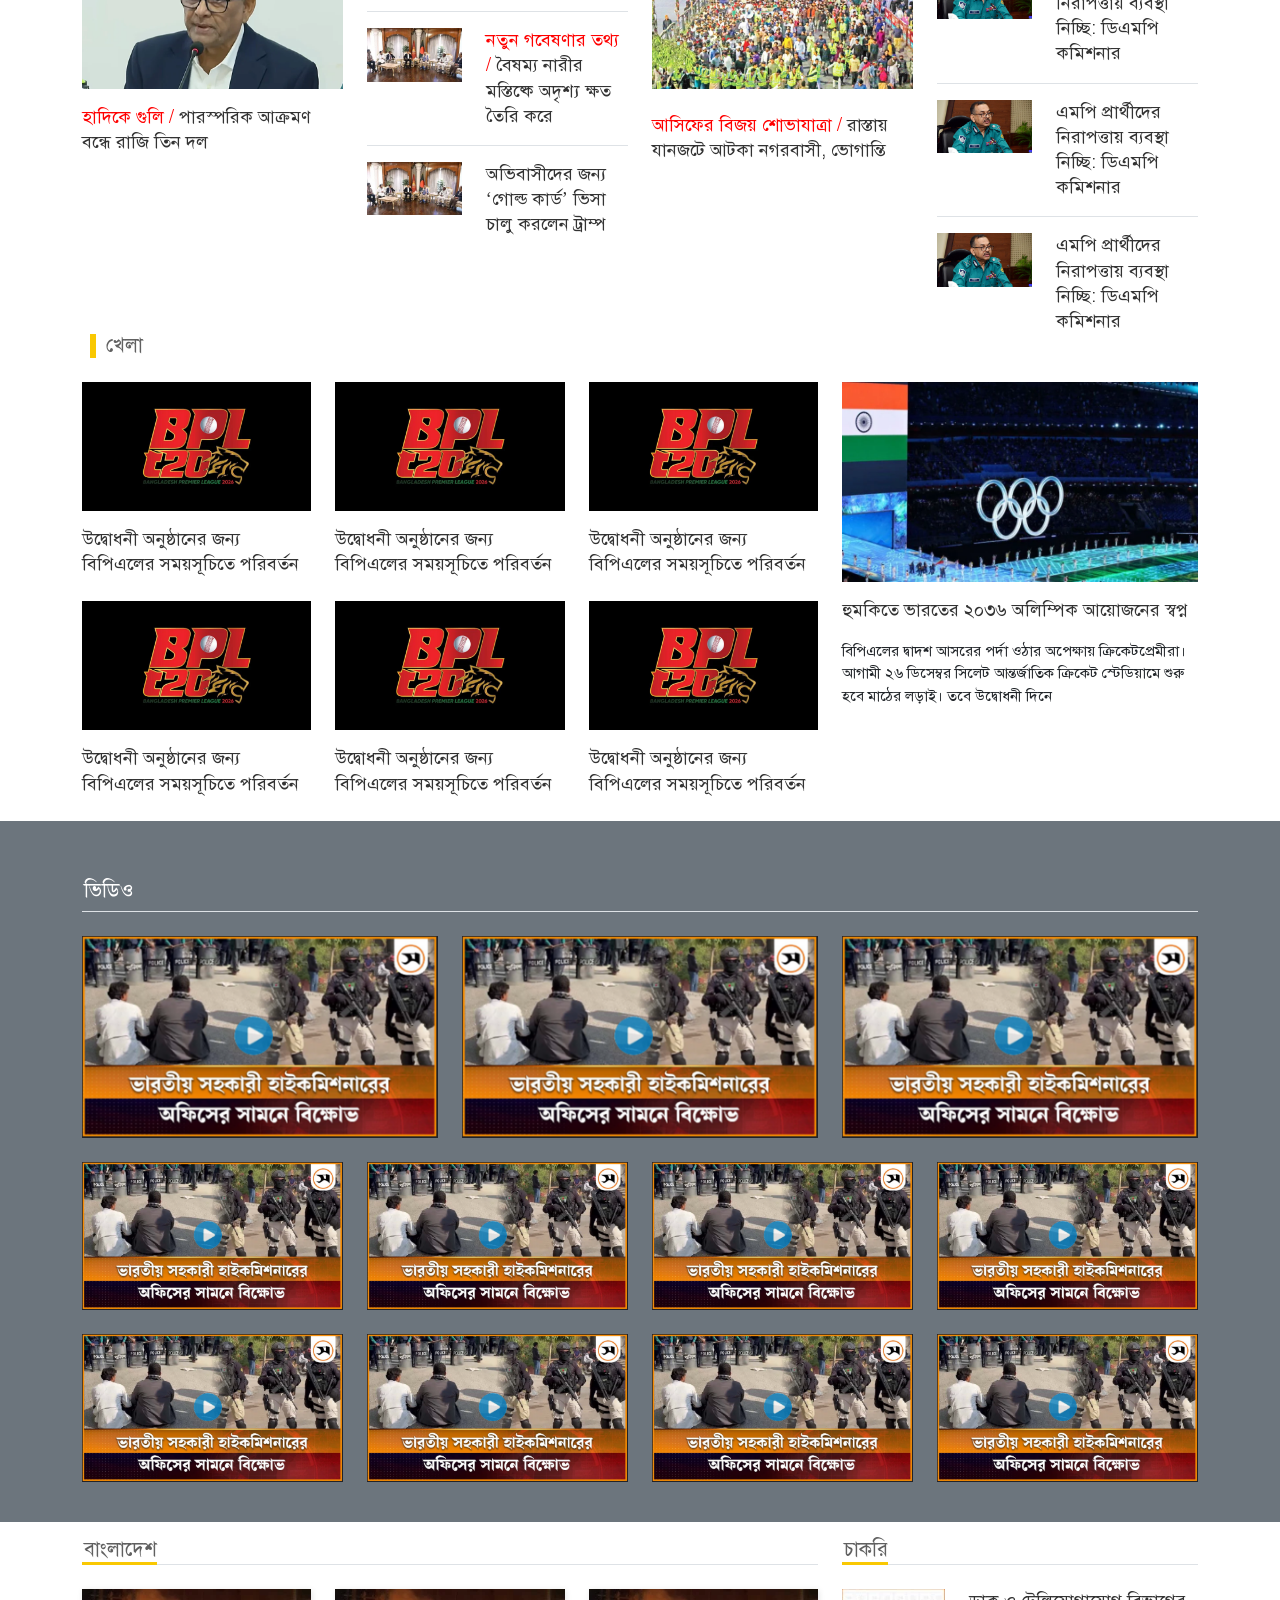
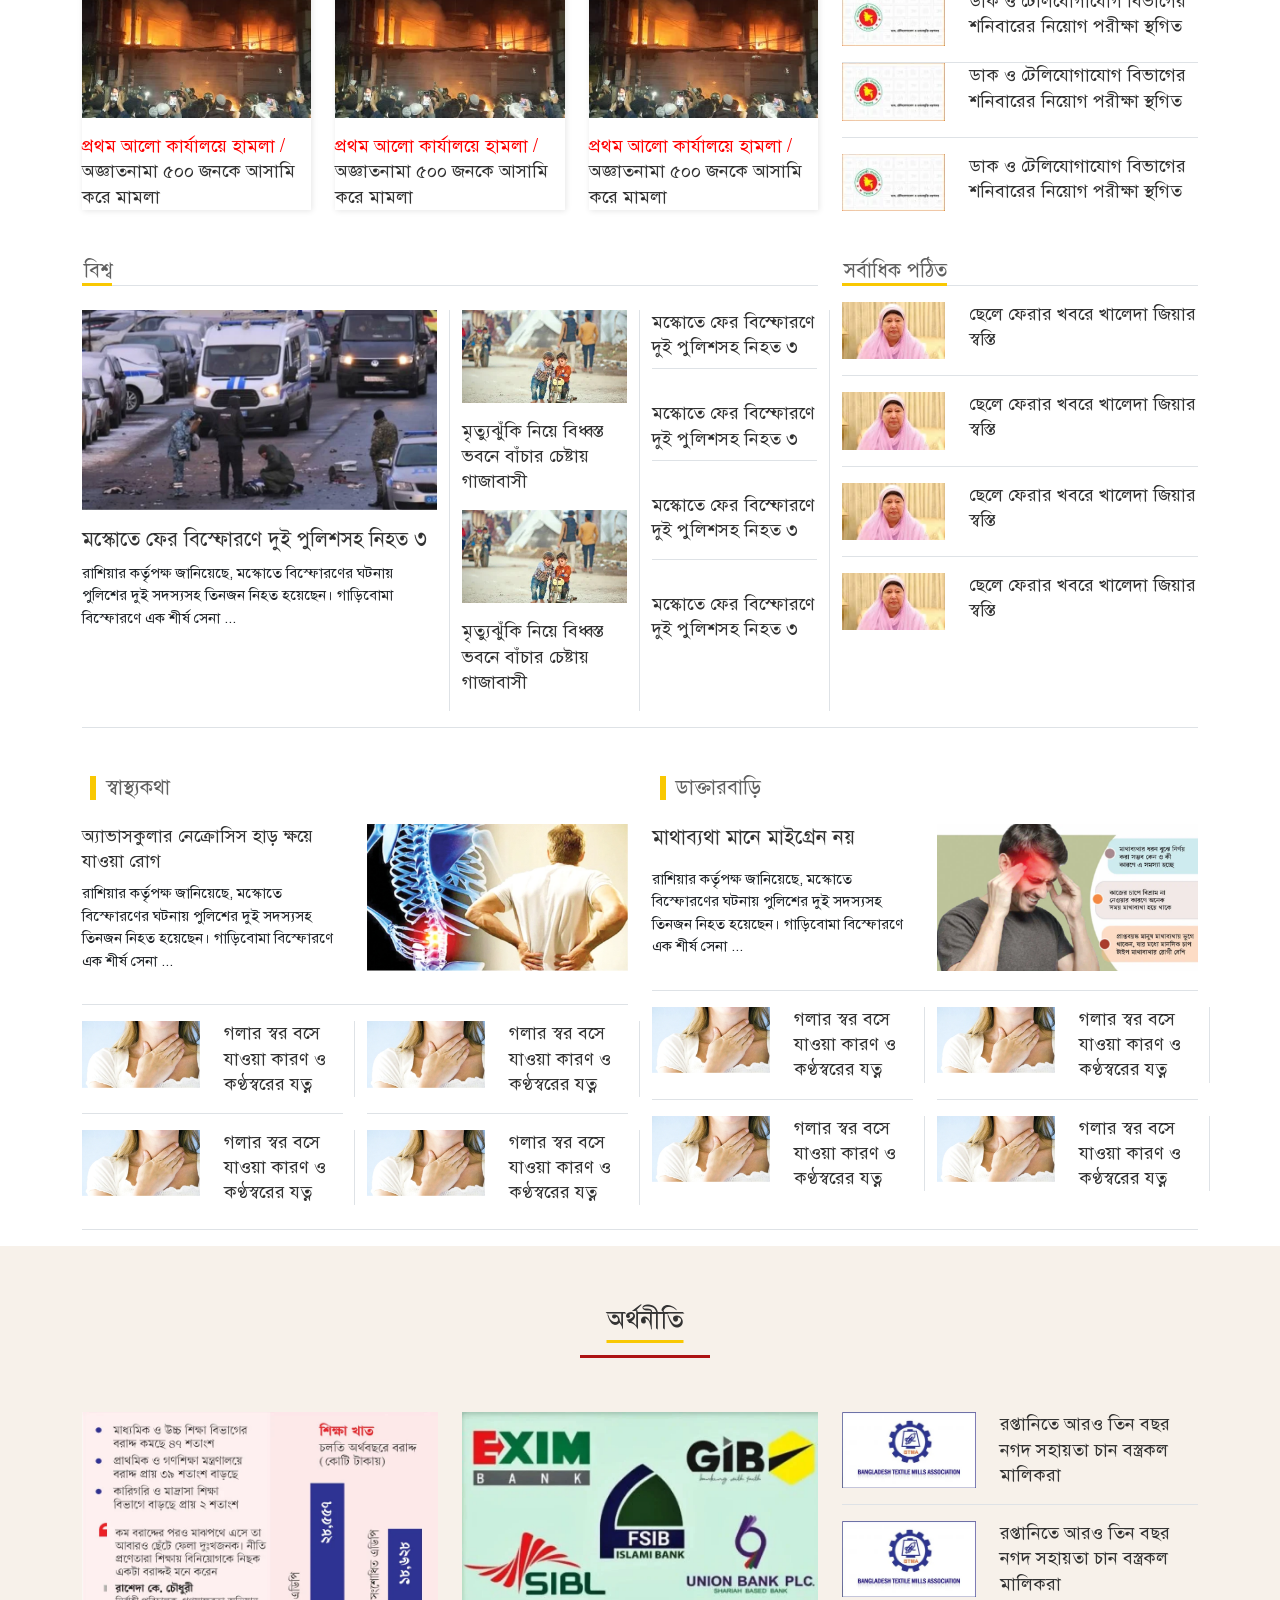
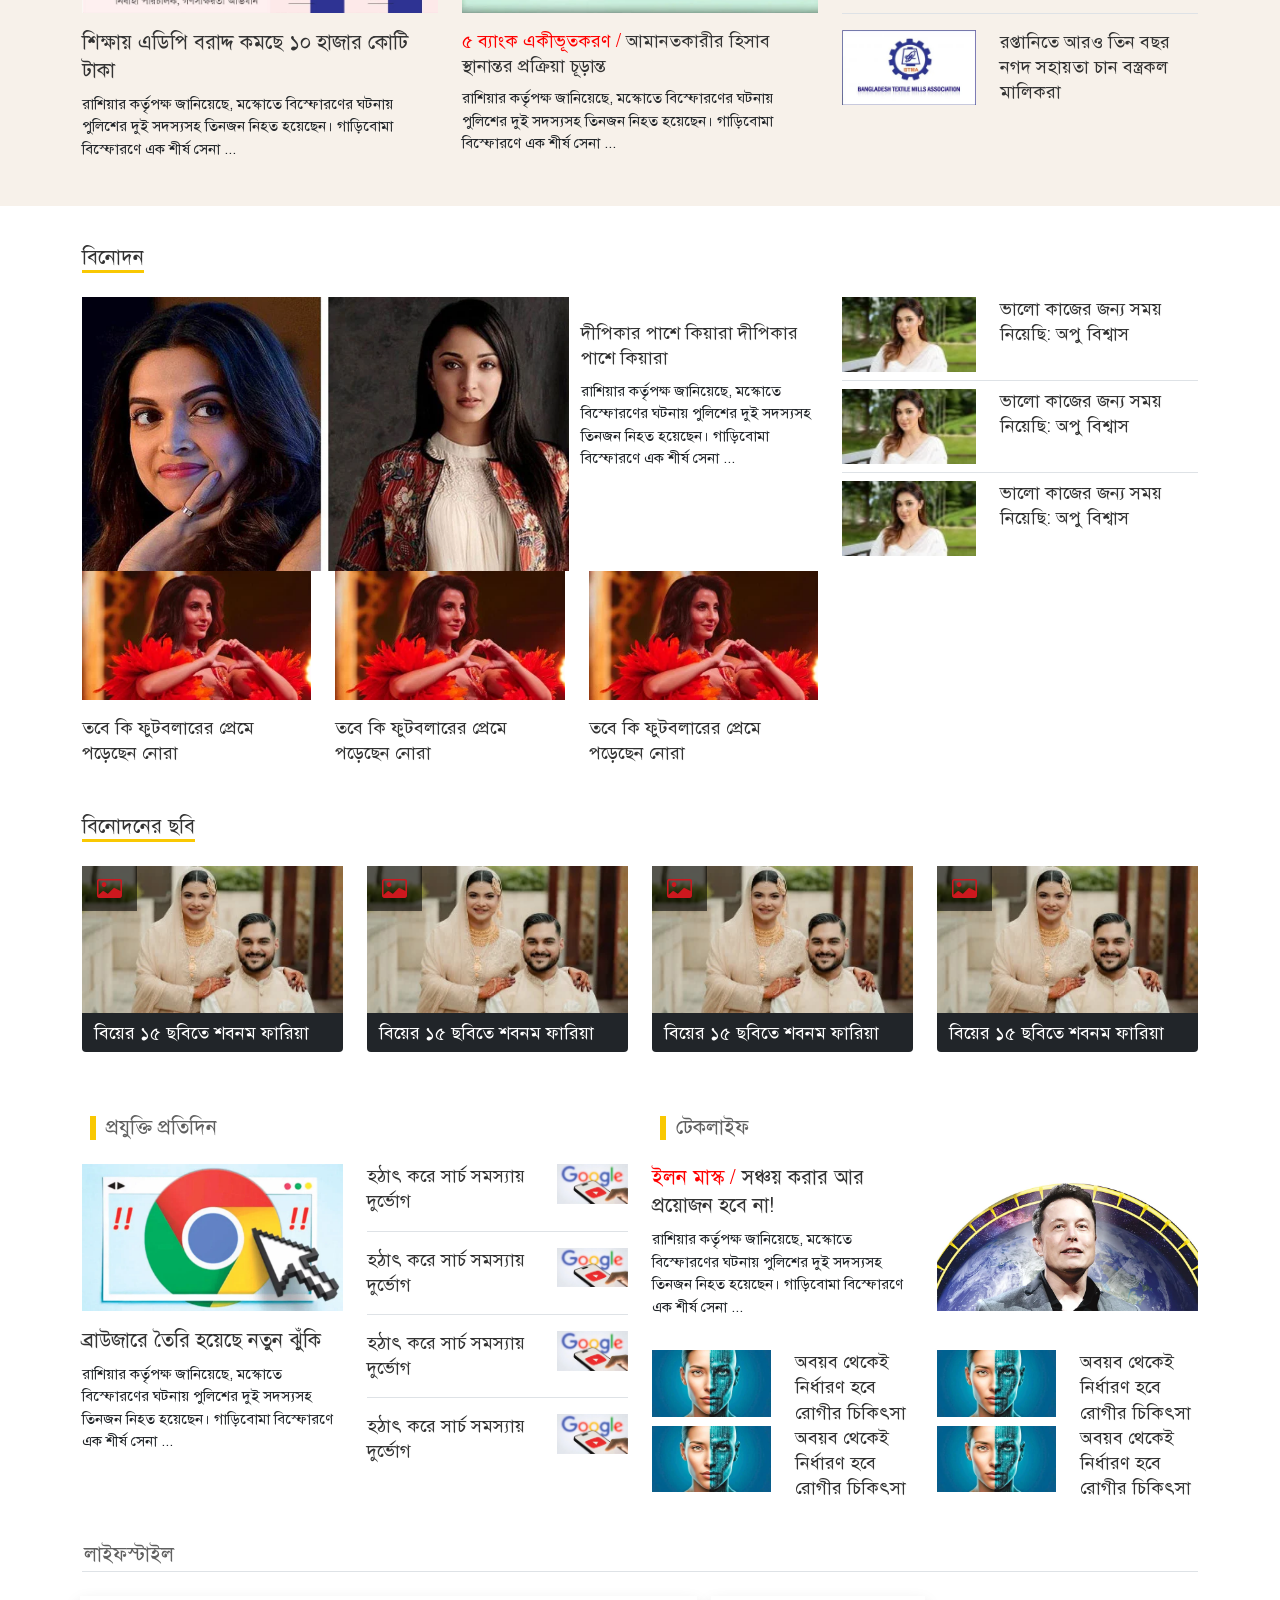
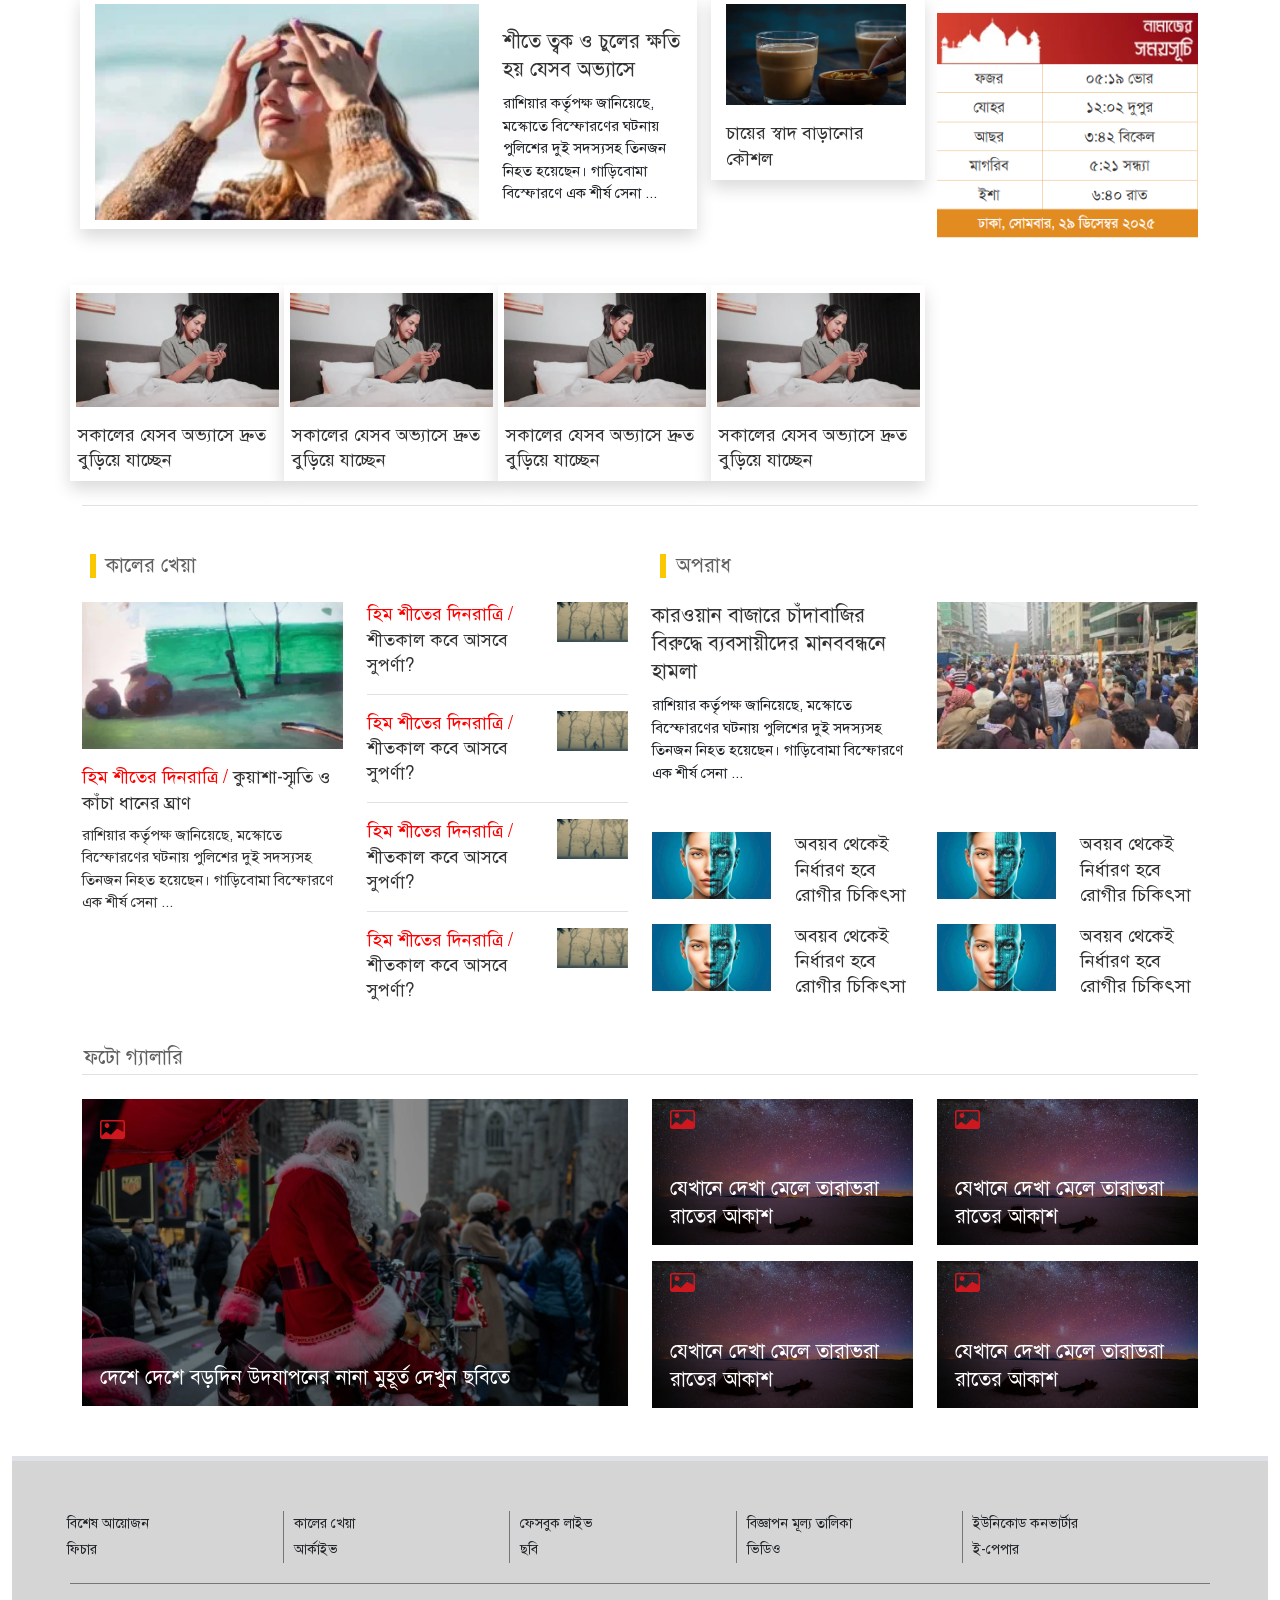
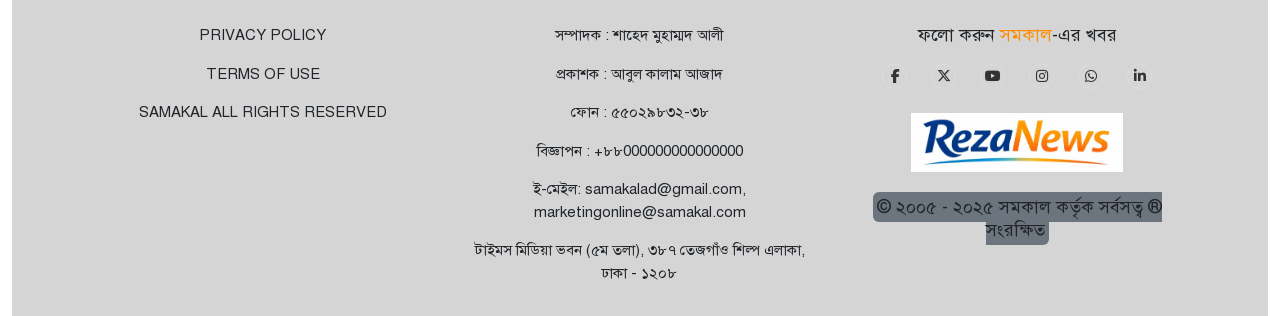
==== commit 0e3c6ffb: "update 03feb2026" ====
--- a/index.html
+++ b/index.html
@@ -419,7 +419,7 @@
         <div class="container">
             <div class="row">
                 <!-- lead main start -->
-                <div class="col-lg-9 col-12 mt-md-0 mt-5 border-md-end-1px">
+                <div class="col-lg-9 col-12 mt-md-0 mt-3 border-md-end-1px">
                     <div class="row align-items-start d-flex justify-content-center">
                         <!-- lead-news--box-start -->
                         <div class="col-lg-8 col-12 bor border-md-end-1px">
@@ -720,7 +720,7 @@
                         <div class="border-bottom mt-md-3 mt-3 mb-md-0 mb-3 mb-md-3 mb-3 "></div>
                     <!-- rule-mr-end --> 
 
-                    <!-- edotrial-home-box start -->
+                    <!-- editorial-home-box start -->
                     <div class="row edotrial-home-01">
                          <a href="single.html" class="text-decoration-none text-dark">
                             <div class="row d-flex align-items-center justify-content-between">
@@ -736,13 +736,13 @@
                             </div>
                         </a>                     
                      </div>
-                    <!-- edotrial-home-box end -->
+                    <!-- editorial-home-box end -->
 
                     <!-- rule-mr-start -->
                         <div class="border-bottom mt-md-3 mt-3 mb-md-0 mb-3 mb-md-3 mb-3 "></div>
                     <!-- rule-mr-end --> 
                     
-                    <!-- edotrial-home-box start -->
+                    <!-- editorial-home-box start -->
                     <div class="row edotrial-home-01">
                          <a href="single.html" class="text-decoration-none text-dark">
                             <div class="row d-flex align-items-center justify-content-between">
@@ -758,7 +758,7 @@
                             </div>
                         </a>                     
                      </div>
-                    <!-- edotrial-home-box end -->                    
+                    <!-- editorial-home-box end -->                    
 
 
 
@@ -777,7 +777,7 @@
     <!-- Selected and Latest ‍start -->
     <div class="container-fluid">
         <div class="container">
-            <div class="container mt-lg-4 mt-4 mb-md-4 mb-3">
+            <div class="container mt-lg-4 mt-2 mb-md-4 mb-3">
                 <div class="row">
 
                     <!-- sleected main box start -->
@@ -1007,7 +1007,7 @@
 
                         <!-- catagory logo start -->
                             <a href="category.html" class="text-decoration-none text-body-color">
-                                <h2 class="item-name mb-lg-4 mb-3 mt-lg-0 mt-4">রাজনীতি</h2>
+                                <h2 class="item-name mb-lg-4 mb-3 mt-lg-0 mt-3">রাজনীতি</h2>
                             </a>
                         <!-- catagory logo end -->
 
@@ -1098,7 +1098,7 @@
                 <!-- politics main box end -->    
                  
                 <!-- capital main box start -->
-                <div class="col-lg-6 col-12 mt-lg-0 mt-4">
+                <div class="col-lg-6 col-12 mt-lg-0 mt-3">
                     <div class="row">
 
 
@@ -1231,9 +1231,7 @@
                                     <h4 class="news-title mt-md-3 mt-3 mb-lg-4 mb-3  text-start">উদ্বোধনী অনুষ্ঠানের জন্য বিপিএলের সময়সূচিতে পরিবর্তন</h4>
                                 </div>                                
                             </a>
-                            <!-- rule-mr-start -->
-                            <div class="border-mr-bottom mt-md-3 mt-3 mb-md-0 mb-4 mb-md-3 mb-3 "></div>
-                            <!-- rule-mr-end -->                                
+                           
                         </div>
                         <!-- play-first-single end -->
 
@@ -1250,14 +1248,7 @@
                                     <h4 class="news-title mt-md-3 mt-3 mb-lg-4 mb-3 text-start">উদ্বোধনী অনুষ্ঠানের জন্য বিপিএলের সময়সূচিতে পরিবর্তন</h4>
                                 </div>                                
                             </a>  
-                             
-                            <!-- border-mobile-responsive start -->
-                            <div class="row">
-                                <div class="col-12 col-lg-0">
-                                    <div class="border-bottom d-block d-md-none mt-0 mb-3"></div>                          
-                                </div>
-                            </div>
-                            <!-- border-mobile-responsive end -->                                 
+                                                        
                         </div>
                         <!-- play-first-single end -->
                         
@@ -1275,10 +1266,7 @@
                                 <div class="col-lg-12 col-12">
                                     <h4 class="news-title mt-md-3 mt-3 mb-lg-4 mb-3 text-start">উদ্বোধনী অনুষ্ঠানের জন্য বিপিএলের সময়সূচিতে পরিবর্তন</h4>
                                 </div>                                
-                            </a>
-                            <!-- rule-mr-start -->
-                            <div class="border-mr-bottom mt-md-3 mt-3 mb-md-0 mb-4 mb-md-3 mb-3 "></div>
-                            <!-- rule-mr-end -->                                
+                            </a>                              
                         </div>
                         <!-- play-first-single end -->
                          
@@ -1294,14 +1282,7 @@
                                 <div class="col-lg-12 col-12">
                                     <h4 class="news-title mt-md-3 mt-3 mb-lg-4 mb-3">উদ্বোধনী অনুষ্ঠানের জন্য বিপিএলের সময়সূচিতে পরিবর্তন</h4>
                                 </div>                                
-                            </a>
-                            <!-- border-mobile-responsive start -->
-                            <div class="row">
-                                <div class="col-12 col-lg-0">
-                                    <div class="border-bottom d-block d-md-none mt-0 mb-3"></div>                          
-                                </div>
-                            </div>
-                            <!-- border-mobile-responsive end -->     
+                            </a>   
                         </div>
                         <!-- play-first-single end -->
                          
@@ -1318,10 +1299,7 @@
                                 <div class="col-lg-12 col-12">
                                     <h4 class="news-title mt-md-3 mt-3 mb-lg-4 mb-3">উদ্বোধনী অনুষ্ঠানের জন্য বিপিএলের সময়সূচিতে পরিবর্তন</h4>
                                 </div>                                
-                            </a>
-                            <!-- rule-mr-start -->
-                            <div class="border-mr-bottom mt-md-3 mt-3 mb-md-0 mb-4 mb-md-3 mb-3 "></div>
-                            <!-- rule-mr-end -->                               
+                            </a>                          
                         </div>
                         <!-- play-first-single end -->
                          
@@ -1337,14 +1315,7 @@
                                 <div class="col-lg-12 col-12">
                                     <h4 class="news-title mt-md-3 mt-3 mb-lg-4 mb-3">উদ্বোধনী অনুষ্ঠানের জন্য বিপিএলের সময়সূচিতে পরিবর্তন</h4>
                                 </div>                                
-                            </a>
-                            <!-- border-mobile-responsive start -->
-                            <div class="row">
-                                <div class="col-12 col-lg-0">
-                                    <div class="border-bottom d-block d-md-none mt-0 mb-3"></div>                          
-                                </div>
-                            </div>
-                            <!-- border-mobile-responsive end -->                                 
+                            </a>                              
                         </div>
  
                      
@@ -2094,135 +2065,140 @@
                         <!-- category logo start -->
                         <div class="row">
                             <a href="category.html" class="text-decoration-none text-body-color">
-                                <h2 class="item-name ms-2 mb-lg-4 mb-3 mt-lg-0 mt-5 mb-lg-0 mb-3"> ডাক্তারবাড়ি </h2>
+                                <h2 class="item-name ms-2 mb-lg-4 mb-3 mt-lg-0 mt-4 mb-lg-0 mb-3"> ডাক্তারবাড়ি </h2>
                             </a>                            
                         </div>                      
                         <!-- category logo end -->      
 
                     </div>
 
-                            <!-- doctor-bari-lead-box start -->
-                            <div class="row  ">
-                                <div class="col-lg-12 col-12">
-                                    <div class="mt-lg-0 mt-3">
-                                        <a href="single.html" class="text-decoration-none text-dark">
-                                            <div class="row">
-                                                <div class="col-lg-6 col-12">
-                                                    <h4 class="news-title-lead mt-md-0 mt-0 mb-3">মাথাব্যথা মানে মাইগ্রেন নয়</h4>
-                                                    <p class="mt-lg-2 mt-2 d-none d-md-block">রাশিয়ার কর্তৃপক্ষ জানিয়েছে, মস্কোতে বিস্ফোরণের ঘটনায় পুলিশের দুই সদস্যসহ তিনজন নিহত হয়েছেন। গাড়িবোমা বিস্ফোরণে এক শীর্ষ সেনা ...</p>
-                                                </div>
-
-                                                <div class="col-lg-6 col-12">
-                                                    <picture>
-                                                        <img class="img-fluid w-100" src="images/headeck.webp" alt="Headeck">
-                                                    </picture>
-                                                </div>                                        
-                                            </div>
-                                        </a> 
-                                        <!-- rule-mr-start -->
-                                        <div class="border-bottom mt-md-3 mt-3 mb-md-0 mb-3 mb-md-3 mb-3 "></div>
-                                        <!-- rule-mr-end -->                                                                         
-                                    </div>
-                                </div>
-                            </div>
-                            <!-- doctor-bari-lead-box start -->
-
+                    <!-- doctor-bari-lead-box start -->
+                    <div class="row  ">
+                        <div class="col-lg-12 col-12">
+                            <div class="mt-lg-0 mt-3">
+                                <a href="single.html" class="text-decoration-none text-dark">
+                                    <div class="row">
+                                        <div class="col-lg-6 col-12">
+                                            <h4 class="news-title-lead mt-md-0 mt-0 mb-3">মাথাব্যথা মানে মাইগ্রেন নয়</h4>
+                                            <p class="mt-lg-2 mt-2 d-none d-md-block">রাশিয়ার কর্তৃপক্ষ জানিয়েছে, মস্কোতে বিস্ফোরণের ঘটনায় পুলিশের দুই সদস্যসহ তিনজন নিহত হয়েছেন। গাড়িবোমা বিস্ফোরণে এক শীর্ষ সেনা ...</p>
+                                        </div>
+
+                                        <div class="col-lg-6 col-12">
+                                            <picture>
+                                                <img class="img-fluid w-100" src="images/headeck.webp" alt="Headeck">
+                                            </picture>
+                                        </div>                                        
+                                    </div>
+                                </a> 
+                                <!-- rule-mr-start -->
+                                <div class="border-bottom mt-md-3 mt-3 mb-md-0 mb-3 mb-md-3 mb-3 "></div>
+                                <!-- rule-mr-end -->                                                                         
+                            </div>
+                        </div>
+                    </div>
+                    <!-- doctor-bari-lead-box start -->
+
+                    
+
+                    <!-- doctor-bari-down-box start -->
+                    <div class="row">
+                            <!-- health-dewn-item start -->
+                            <div class="col-lg-6 col-12">
+                                <div class="">
+                                    <a href="single.html" class="text-decoration-none text-dark">
+                                        <div class="row border-md-end-1px">
+                                            <div class="col-lg-6 col-6">
+                                                <picture>
+                                                    <img class="img-fluid w-100" src="images/nake.webp" alt="Nake">
+                                                </picture>
+                                            </div> 
+                                            
+                                            <div class="col-lg-6 col-6">
+                                                <h4 class="news-title mt-md-0 mt-0 mb-0">গলার স্বর বসে যাওয়া কারণ ও কণ্ঠস্বরের যত্ন</h4>
+                                            </div>                                        
+                                        </div>
+                                    </a> 
+                                    <!-- rule-mr-start -->
+                                    <div class="border-bottom mt-md-3 mt-3 mb-md-0 mb-3 mb-md-3 mb-3 "></div>
+                                    <!-- rule-mr-end -->                                                                         
+                                </div>
+                            </div>
+                            <!-- health-dewn-item end -->
+
+                            <!-- health-dewn-item start -->
+                            <div class="col-lg-6 col-12">
+                                <div class="">
+                                    <a href="single.html" class="text-decoration-none text-dark">
+                                        <div class="row border-md-end-1px">
+                                            <div class="col-lg-6 col-6">
+                                                <picture>
+                                                    <img class="img-fluid w-100" src="images/nake.webp" alt="Nake">
+                                                </picture>
+                                            </div> 
+                                            
+                                            <div class="col-lg-6 col-6">
+                                                <h4 class="news-title mt-md-0 mt-0 mb-0">গলার স্বর বসে যাওয়া কারণ ও কণ্ঠস্বরের যত্ন</h4>
+                                            </div>                                        
+                                        </div>
+                                    </a> 
+                                    <!-- rule-mr-start -->
+                                    <div class="border-bottom mt-md-3 mt-3 mb-md-0 mb-3 mb-md-3 mb-3 "></div>
+                                    <!-- rule-mr-end -->                                                                         
+                                </div>
+                            </div>
+                            <!-- health-dewn-item end -->    
                             
-
-                            <!-- doctor-bari-down-box start -->
-                            <div class="row">
-                                    <!-- health-dewn-item start -->
-                                    <div class="col-lg-6 col-12">
-                                        <div class="">
-                                            <a href="single.html" class="text-decoration-none text-dark">
-                                                <div class="row border-md-end-1px">
-                                                    <div class="col-lg-6 col-6 mt-lg-0 mt-4">
-                                                        <picture>
-                                                            <img class="img-fluid w-100" src="images/nake.webp" alt="Nake">
-                                                        </picture>
-                                                    </div> 
-                                                    
-                                                    <div class="col-lg-6 col-6">
-                                                        <h4 class="news-title mt-md-0 mt-3 mb-0">গলার স্বর বসে যাওয়া কারণ ও কণ্ঠস্বরের যত্ন</h4>
-                                                    </div>                                        
-                                                </div>
-                                            </a> 
-                                            <!-- rule-mr-start -->
-                                            <div class="border-bottom mt-md-3 mt-3 mb-md-0 mb-3 mb-md-3 mb-3 "></div>
-                                            <!-- rule-mr-end -->  
-                                             
+                            <!-- health-dewn-item start -->
+                            <div class="col-lg-6 col-12">
+                                <div class="">
+                                    <a href="single.html" class="text-decoration-none text-dark">
+                                        <div class="row border-md-end-1px">
+                                            <div class="col-lg-6 col-6">
+                                                <picture>
+                                                    <img class="img-fluid w-100" src="images/nake.webp" alt="Nake">
+                                                </picture>
+                                            </div> 
                                             
-                                        </div>
-                                    </div>
-                                    <!-- health-dewn-item end -->
-
-                                    <!-- health-dewn-item start -->
-                                    <div class="col-lg-6 col-12">
-                                        <div class="">
-                                            <a href="single.html" class="text-decoration-none text-dark">
-                                                <div class="row">
-                                                    <div class="col-lg-6 col-6">
-                                                        <picture>
-                                                            <img class="img-fluid w-100" src="images/nake.webp" alt="Nake">
-                                                        </picture>
-                                                    </div> 
-                                                    
-                                                    <div class="col-lg-6 col-6">
-                                                        <h4 class="news-title mt-md-0 mt-3 mb-0">গলার স্বর বসে যাওয়া কারণ ও কণ্ঠস্বরের যত্ন</h4>
-                                                    </div>                                        
-                                                </div>
-                                            </a> 
-                                            <!-- rule-mr-start -->
-                                            <div class="border-bottom mt-md-3 mt-3 mb-md-0 mb-3 mb-md-3 mb-3 "></div>
-                                            <!-- rule-mr-end -->                                                                         
-                                        </div>
-                                    </div>
-                                    <!-- health-dewn-item end -->        
-                                    
-                                    <!-- health-dewn-item start -->
-                                    <div class="col-lg-6 col-12">
-                                        <div class="">
-                                            <a href="single.html" class="text-decoration-none text-dark">
-                                                <div class="row border-md-end-1px">
-                                                    <div class="col-lg-6 col-6">
-                                                        <picture>
-                                                            <img class="img-fluid w-100" src="images/nake.webp" alt="Nake">
-                                                        </picture>
-                                                    </div> 
-                                                    
-                                                    <div class="col-lg-6 col-6">
-                                                        <h4 class="news-title mt-md-0 mt-3 mb-0">গলার স্বর বসে যাওয়া কারণ ও কণ্ঠস্বরের যত্ন</h4>
-                                                    </div>                                        
-                                                </div>
-                                            </a> 
-                                                                            
-                                        </div>
-                                    </div>
-                                    <!-- health-dewn-item end -->  
-                                    
-                                    <!-- health-dewn-item start -->
-                                    <div class="col-lg-6 col-12">
-                                        <div class="">
-                                            <a href="single.html" class="text-decoration-none text-dark">
-                                                <div class="row ">
-                                                    <div class="col-lg-6 col-6">
-                                                        <picture>
-                                                            <img class="img-fluid w-100" src="images/nake.webp" alt="Nake">
-                                                        </picture>
-                                                    </div> 
-                                                    
-                                                    <div class="col-lg-6 col-6">
-                                                        <h4 class="news-title mt-md-0 mt-3 mb-0">গলার স্বর বসে যাওয়া কারণ ও কণ্ঠস্বরের যত্ন</h4>
-                                                    </div>                                        
-                                                </div>
-                                            </a>                                                                     
-                                        </div>
-                                    </div>
-                                    <!-- health-dewn-item end -->                            
-
-
-                            </div>
-                            <!-- doctor-bari-down-box end -->
+                                            <div class="col-lg-6 col-6">
+                                                <h4 class="news-title mt-md-0 mt-0 mb-0">গলার স্বর বসে যাওয়া কারণ ও কণ্ঠস্বরের যত্ন</h4>
+                                            </div>                                        
+                                        </div>
+                                    </a> 
+                                    <!-- border-mobile-responsive start -->
+                                    <div class="row">
+                                        <div class="col-12 col-lg-0">
+                                            <div class="border-bottom d-block d-md-none mt-3 mb-3"></div>                          
+                                        </div>
+                                    </div>
+                                    <!-- border-mobile-responsive end -->                                                                          
+                                </div>
+                            </div>
+                            <!-- health-dewn-item end -->
+                            
+                            <!-- health-dewn-item start -->
+                            <div class="col-lg-6 col-12">
+                                <div class="">
+                                    <a href="single.html" class="text-decoration-none text-dark">
+                                        <div class="row border-md-end-1px">
+                                            <div class="col-lg-6 col-6">
+                                                <picture>
+                                                    <img class="img-fluid w-100" src="images/nake.webp" alt="Nake">
+                                                </picture>
+                                            </div> 
+                                            
+                                            <div class="col-lg-6 col-6">
+                                                <h4 class="news-title mt-md-0 mt-0 mb-0">গলার স্বর বসে যাওয়া কারণ ও কণ্ঠস্বরের যত্ন</h4>
+                                            </div>                                        
+                                        </div>
+                                    </a> 
+                                                                    
+                                </div>
+                            </div>
+                            <!-- health-dewn-item end -->                       
+
+
+                    </div>
+                    <!-- doctor-bari-down-box end -->
                     
 
                 </div>
@@ -2264,11 +2240,18 @@
                                 </div>
 
                                 <div class="col-lg-12 col-12">
-                                    <h4 class="news-title mt-lg-3 mt-4 mb-0">শিক্ষায় এডিপি বরাদ্দ কমছে ১০ হাজার কােটি টাকা</h4>
-                                    <p class="mt-lg-2 mt-2">রাশিয়ার কর্তৃপক্ষ জানিয়েছে, মস্কোতে বিস্ফোরণের ঘটনায় পুলিশের দুই সদস্যসহ তিনজন নিহত হয়েছেন। গাড়িবোমা বিস্ফোরণে এক শীর্ষ সেনা ...</p>
+                                    <h4 class="news-title-lead mt-lg-3 mt-4 mb-0 ">শিক্ষায় এডিপি বরাদ্দ কমছে ১০ হাজার কােটি টাকা</h4>
+                                    <p class="mt-lg-2 mt-2 d-md-block d-none">রাশিয়ার কর্তৃপক্ষ জানিয়েছে, মস্কোতে বিস্ফোরণের ঘটনায় পুলিশের দুই সদস্যসহ তিনজন নিহত হয়েছেন। গাড়িবোমা বিস্ফোরণে এক শীর্ষ সেনা ...</p>
                                 </div>                                
                             </div>
-                        </a>                         
+                        </a> 
+                        <!-- border-mobile-responsive start -->
+                        <div class="row">
+                            <div class="col-12 col-lg-0">
+                                <div class="border-bottom d-block d-md-none mt-3 mb-0"></div>                          
+                            </div>
+                        </div>
+                        <!-- border-mobile-responsive end -->                                                 
                     </div>
                 </div>
                 <!-- economics new single part end -->
@@ -2285,11 +2268,18 @@
                                 </div>
 
                                 <div class="col-lg-12 col-12">
-                                    <h4 class="news-title mt-md-3 mt-4 mb-0"><span class="subheading">৫ ব্যাংক একীভূতকরণ / </span>আমানতকারীর হিসাব স্থানান্তর প্রক্রিয়া চূড়ান্ত</h4>
-                                    <p class="mt-lg-2 mt-2">রাশিয়ার কর্তৃপক্ষ জানিয়েছে, মস্কোতে বিস্ফোরণের ঘটনায় পুলিশের দুই সদস্যসহ তিনজন নিহত হয়েছেন। গাড়িবোমা বিস্ফোরণে এক শীর্ষ সেনা ...</p>
+                                    <h4 class="news-title mt-md-3 mt-4 mb-0 "><span class="subheading">৫ ব্যাংক একীভূতকরণ / </span>আমানতকারীর হিসাব স্থানান্তর প্রক্রিয়া চূড়ান্ত</h4>
+                                    <p class="mt-lg-2 mt-2 d-md-block d-none">রাশিয়ার কর্তৃপক্ষ জানিয়েছে, মস্কোতে বিস্ফোরণের ঘটনায় পুলিশের দুই সদস্যসহ তিনজন নিহত হয়েছেন। গাড়িবোমা বিস্ফোরণে এক শীর্ষ সেনা ...</p>
                                 </div>                                
                             </div>
-                        </a>                         
+                        </a>    
+                        <!-- border-mobile-responsive start -->
+                        <div class="row">
+                            <div class="col-12 col-lg-0">
+                                <div class="border-bottom d-block d-md-none mt-3 mb-1"></div>                          
+                            </div>
+                        </div>
+                        <!-- border-mobile-responsive end -->                                                  
                     </div>
                 </div>
                 <!-- economics new single part end -->
@@ -2402,8 +2392,8 @@
                     <div class="col-lg-8">
                         <!-- entertainment-lead-item start -->
                         <div class="row">
-                            <div class="col-lg-12 col-12 ">
-                                <div class="">
+                            <div class="col-lg-12 col-12">
+                                <div class="m-0 p-0">
                                     <a href="single.html" class="text-decoration-none text-dark">
                                         <div class="row entertainment-lead-bg ms-0 ps-0">
 
@@ -2413,17 +2403,21 @@
                                                 </picture>
                                             </div>                                               
 
-                                            <div class="col-lg-4 col-12">
+                                            <div class="col-lg-4 col-12 m-0 p-0">
                                                 <h4 class="news-title mt-lg-4 mt-3 mb-0">দীপিকার পাশে কিয়ারা দীপিকার পাশে কিয়ারা</h4>
-                                                <p class="mt-lg-2 mt-2">রাশিয়ার কর্তৃপক্ষ জানিয়েছে, মস্কোতে বিস্ফোরণের ঘটনায় পুলিশের দুই সদস্যসহ তিনজন নিহত হয়েছেন। গাড়িবোমা বিস্ফোরণে এক শীর্ষ সেনা ...</p>
-                                            </div>
-                                   
+                                                <p class="mt-lg-2 mt-2 d-md-block d-none">রাশিয়ার কর্তৃপক্ষ জানিয়েছে, মস্কোতে বিস্ফোরণের ঘটনায় পুলিশের দুই সদস্যসহ তিনজন নিহত হয়েছেন। গাড়িবোমা বিস্ফোরণে এক শীর্ষ সেনা ...</p>
+                                            </div>                                 
                                         </div>
                                     </a> 
-                                    <!-- rule-mr-start -->
-                                    <div class="border-bottom mt-md-3 mt-3 mb-md-0 mb-3 mb-md-3 mb-3 "></div>
-                                    <!-- rule-mr-end -->                                                                         
-                                </div>
+                                                                       
+                                </div>
+                                <!-- border-mobile-responsive start -->
+                                    <div class="row">
+                                        <div class="col-12 col-lg-0">
+                                            <div class="border-bottom d-block d-md-none mt-3 mb-3"></div>                          
+                                        </div>
+                                    </div>
+                                    <!-- border-mobile-responsive end -->                                     
                             </div>
                         </div>
                         <!-- entertainment-lead-item end -->
@@ -2432,71 +2426,87 @@
                         <!-- entertainment-dewn-box start -->
                         <div class="row ">
                             <!-- entertainment-dwon-news-single-part start -->
-                            <div class="col-lg-4 col-12">
-                                <div class="entertainment-single mt-lg-0 mt-4">
+                            <div class="col-lg-4 col-6">
+                                <div class="entertainment-single mt-lg-0 mt-1">
                                     <a href="single.html" class="text-decoration-none text-dark">
                                         <div class="row">
                                             <div class="col-lg-12 col-12">
                                                 <picture>
-                                                    <img class="img-fluid w-100" src="images/nora-fatehi.webp" alt="Nora Fatehi">
+                                                    <img class="img-fluid w-100 order-md-0 order-2" src="images/nora-fatehi.webp" alt="Nora Fatehi">
                                                 </picture>
                                             </div>
 
                                             <div class="col-lg-12 col-12">
-                                                <h4 class="news-title mt-md-3 mt-3 mb-0 ps-3 pe-3 py-2">তবে কি ফুটবলারের প্রেমে পড়েছেন নোরা</h4>
-                                            </div>
-                                        </div>
-                                    </a>                                 
+                                                <h4 class="news-title mt-md-3 mt-3 mb-0 order-md-0 order-1">তবে কি ফুটবলারের প্রেমে পড়েছেন নোরা</h4>
+                                            </div>
+                                        </div>
+                                    </a>                                                                       
                                 </div>
                             </div>
                             <!-- entertainment-dwon-news-single-part end -->
 
                             <!-- entertainment-dwon-news-single-part start -->
-                            <div class="col-lg-4 col-12">
-                                <div class="entertainment-single mt-lg-0 mt-4">
+                            <div class="col-lg-4 col-6">
+                                <div class="entertainment-single mt-lg-0 mt-0">
                                     <a href="single.html" class="text-decoration-none text-dark">
                                         <div class="row">
                                             <div class="col-lg-12 col-12">
                                                 <picture>
-                                                    <img class="w-100 img-fluid" src="images/nora-fatehi.webp" alt="Nora Fatehi">
+                                                    <img class="w-100 img-fluid order-md-0 order-2" src="images/nora-fatehi.webp" alt="Nora Fatehi">
                                                 </picture>
                                             </div>
 
                                             <div class="col-lg-12 col-12">
-                                                <h4 class="news-title mt-md-3 mt-3 mb-0 ps-3 pe-3 py-2">তবে কি ফুটবলারের প্রেমে পড়েছেন নোরা</h4>
-                                            </div>
-                                        </div>
-                                    </a>                                 
-                                </div>
-                            </div>
-                            <!-- entertainment-dwon-news-single-part end -->
+                                                <h4 class="news-title mt-md-3 mt-3 mb-0 order-md-0 order-1">তবে কি ফুটবলারের প্রেমে পড়েছেন নোরা</h4>
+                                            </div>
+                                        </div>
+                                    </a>                                                                        
+                                </div>
+                            </div>
+                            <!-- entertainment-dwon-news-single-part end -->                     
 
                             <!-- entertainment-dwon-news-single-part start -->
-                            <div class="col-lg-4 col-12">
+                            <div class="col-lg-4 col-12 d-md-block d-none">
                                 <div class="entertainment-single mt-lg-0 mt-4">
                                     <a href="single.html" class="text-decoration-none text-dark">
                                         <div class="row">
-                                            <div class="col-lg-12 col-12">
+                                            <div class="col-lg-12 col-5">
                                                 <picture>
-                                                    <img class="w-100 img-fluid" src="images/nora-fatehi.webp" alt="Nora Fatehi">
+                                                    <img class="w-100 img-fluid order-md-0 order-2" src="images/nora-fatehi.webp" alt="Nora Fatehi">
                                                 </picture>
                                             </div>
 
-                                            <div class="col-lg-12 col-12">
-                                                <h4 class="news-title mt-md-3 mt-3 mb-0 ps-3 pe-3 py-2">তবে কি ফুটবলারের প্রেমে পড়েছেন নোরা</h4>
+                                            <div class="col-lg-12 col-7">
+                                                <h4 class="news-title mt-md-3 mt-0 mb-0 order-md-0 order-1">তবে কি ফুটবলারের প্রেমে পড়েছেন নোরা</h4>
                                             </div>
                                         </div>
                                     </a>                                 
-                                </div>
+                                    <!-- border-mobile-responsive start -->
+                                    <div class="row">
+                                        <div class="col-12 col-lg-0">
+                                            <div class="border-bottom d-block d-md-none mt-3 mb-0"></div>                          
+                                        </div>
+                                    </div>
+                                    <!-- border-mobile-responsive end -->                                         
+                                </div>                                
                             </div>
                             <!-- entertainment-dwon-news-single-part end -->                                   
+
                             
                         </div>
-                        <!-- entertainment-dewn-box end -->                    
-
-                    </div>
-
-                    <!-- economics-right-box start -->
+                        <!-- entertainment-dewn-box end --> 
+                         
+                        <!-- border-mobile-responsive start -->
+                        <div class="row">
+                            <div class="col-12 col-lg-0">
+                                <div class="border-bottom d-block d-md-none mt-3 mb-3"></div>                          
+                            </div>
+                        </div>
+                        <!-- border-mobile-responsive end -->                             
+                    </div>
+       
+
+                    <!-- entertainment-right-box start -->
                     <div class="col-lg-4">
                         <div class="entertenmaint-right-bg bg-white mt-lg-0 mt-4">
                             <div class="row">
@@ -2515,13 +2525,13 @@
                                                         </div>
 
                                                         <div class="col-lg-7 col-7">
-                                                            <h4 class="news-title mt-md-0 mt-3 mb-0">ভালো কাজের জন্য সময় নিয়েছি: অপু বিশ্বাস</h4>
+                                                            <h4 class="news-title mt-md-0 mt-0 mb-0">ভালো কাজের জন্য সময় নিয়েছি: অপু বিশ্বাস</h4>
                                                         </div>
                                                     </div>
                                                 </a>
                                             </div>                            
                                             <!-- rule-mr-start -->
-                                                <div class="border-bottom mt-md-2 mt-2 mb-md-0 mb-md-2 mb-2 "></div>
+                                                <div class="border-bottom mt-md-2 mt-3 mb-md-2 mb-3 "></div>
                                             <!-- rule-mr-end --> 
                                         </div>                        
                                     </div>                    
@@ -2541,13 +2551,13 @@
                                                         </div>
 
                                                         <div class="col-lg-7 col-7">
-                                                            <h4 class="news-title mt-md-0 mt-3 mb-0">ভালো কাজের জন্য সময় নিয়েছি: অপু বিশ্বাস</h4>
+                                                            <h4 class="news-title mt-md-0 mt-0 mb-0">ভালো কাজের জন্য সময় নিয়েছি: অপু বিশ্বাস</h4>
                                                         </div>
                                                     </div>
                                                 </a>
                                             </div>                            
                                             <!-- rule-mr-start -->
-                                                <div class="border-bottom mt-md-2 mt-2 mb-md-0 mb-md-2 mb-2 "></div>
+                                                <div class="border-bottom mt-md-2 mt-3 mb-md-2 mb-3 "></div>
                                             <!-- rule-mr-end --> 
                                         </div>                        
                                     </div>                    
@@ -2567,7 +2577,7 @@
                                                         </div>
 
                                                         <div class="col-lg-7 col-7">
-                                                            <h4 class="news-title mt-md-0 mt-3 mb-0">ভালো কাজের জন্য সময় নিয়েছি: অপু বিশ্বাস</h4>
+                                                            <h4 class="news-title mt-md-0 mt-0 mb-0">ভালো কাজের জন্য সময় নিয়েছি: অপু বিশ্বাস</h4>
                                                         </div>
                                                     </div>
                                                 </a>
@@ -2580,24 +2590,24 @@
 
                         </div>
                     </div>
-                    <!-- economics-right-box end -->
+                    <!-- entertainment-right-box end -->
                 </div>
                 <!-- entertainment main part end-->
 
                 <!-- category logo start -->
-                <div class="row mt-lg-4 mt-4">
-                        <div class="d-flex mb-4">
-                            <div class="border-shrink">
-                                <a href="category.html" class="text-decoration-none text-body-color">
-                                    <h2 class="font-size-20 m-0 video-title fit-content"> বিনোদনের ছবি </h2>
-                                </a>                                
-                            </div>
-                        </div>                   
+                <div class="row mt-lg-4 mt-0">
+                    <div class="d-flex mb-4">
+                        <div class="border-shrink">
+                            <a href="category.html" class="text-decoration-none text-body-color">
+                                <h2 class="font-size-20 m-0 video-title fit-content"> বিনোদনের ছবি </h2>
+                            </a>                                
+                        </div>
+                    </div>                   
                 </div>                      
                 <!-- category logo end -->  
                  
                 <!-- entertainment pic box start -->    
-                <div class="row mb-lg-4 mb-4">
+                <div class="row mb-lg-4 mb-2">
                     <!-- entertainment-dwon-pic start -->
                     <div class="col-lg-3 col-12">
                         <div class="entertainment-pic">
@@ -2614,7 +2624,7 @@
 
                                     <div class="row">
                                         <div class="col-lg-12 col-12 rounded-bottom-1 bg-dark">
-                                            <h4 class="news-title mt-lg-2 mt-3 mb-0 ps-3 pe-3 py-2 text-white">বিয়ের ১৫ ছবিতে শবনম ফারিয়া</h4>
+                                            <h4 class="news-title-ent">বিয়ের ১৫ ছবিতে শবনম ফারিয়া</h4>
                                         </div>
                                     </div>
                                 </div>
@@ -2639,7 +2649,7 @@
 
                                     <div class="row">
                                         <div class="col-lg-12 col-12 rounded-bottom-1 bg-dark">
-                                            <h4 class="news-title mt-lg-2 mt-3 mb-0 ps-3 pe-3 py-2 text-white">বিয়ের ১৫ ছবিতে শবনম ফারিয়া</h4>
+                                            <h4 class="news-title-ent">বিয়ের ১৫ ছবিতে শবনম ফারিয়া</h4>
                                         </div>
                                     </div>
                                 </div>
@@ -2665,7 +2675,7 @@
 
                                     <div class="row">
                                         <div class="col-lg-12 col-12 rounded-bottom-1 bg-dark">
-                                            <h4 class="news-title mt-lg-2 mt-3 mb-0 ps-3 pe-3 py-2 text-white">বিয়ের ১৫ ছবিতে শবনম ফারিয়া</h4>
+                                            <h4 class="news-title-ent">বিয়ের ১৫ ছবিতে শবনম ফারিয়া</h4>
                                         </div>
                                     </div>
                                 </div>
@@ -2690,7 +2700,7 @@
 
                                     <div class="row">
                                         <div class="col-lg-12 col-12 rounded-bottom-1 bg-dark">
-                                            <h4 class="news-title mt-lg-2 mt-3 mb-0 ps-3 pe-3 py-2 text-white">বিয়ের ১৫ ছবিতে শবনম ফারিয়া</h4>
+                                            <h4 class="news-title-ent">বিয়ের ১৫ ছবিতে শবনম ফারিয়া</h4>
                                         </div>
                                     </div>
                                 </div>
@@ -2709,7 +2719,7 @@
 
     <!-- technology and tecklife start -->
     <div class="container-fluid">
-        <div class="container mt-lg-4 mt-4">
+        <div class="container mt-lg-4 mt-1">
             <div class="row">
                 <!-- technology-box start -->
                 <div class="col-lg-6">
@@ -2736,8 +2746,8 @@
                                             </div>
 
                                             <div class="col-lg-12 col-12">
-                                                <h4 class="news-title mt-lg-3 mt-4 mb-0">ব্রাউজারে তৈরি হয়েছে নতুন ঝুঁকি</h4>
-                                                <p class="mt-lg-2 mt-2">রাশিয়ার কর্তৃপক্ষ জানিয়েছে, মস্কোতে বিস্ফোরণের ঘটনায় পুলিশের দুই সদস্যসহ তিনজন নিহত হয়েছেন। গাড়িবোমা বিস্ফোরণে এক শীর্ষ সেনা ...</p>
+                                                <h4 class="news-title-lead mt-lg-3 mt-4 mb-0">ব্রাউজারে তৈরি হয়েছে নতুন ঝুঁকি</h4>
+                                                <p class="mt-lg-2 mt-2 d-none d-md-block">রাশিয়ার কর্তৃপক্ষ জানিয়েছে, মস্কোতে বিস্ফোরণের ঘটনায় পুলিশের দুই সদস্যসহ তিনজন নিহত হয়েছেন। গাড়িবোমা বিস্ফোরণে এক শীর্ষ সেনা ...</p>
                                             </div>                                
                                         </div>
                                     </a>                         
@@ -2877,23 +2887,28 @@
                                     <div class="">
                                         <a href="single.html" class="text-decoration-none text-dark">
                                             <div class="row">
-                                                <div class="col-lg-6 col-6">
-                                                    <h4 class="news-title mt-md-0 mt-3 mb-0"><span class="subheading">ইলন মাস্ক /</span> সঞ্চয় করার আর প্রয়োজন হবে না!</h4>
-                                                    <p class="mt-lg-2 mt-2">রাশিয়ার কর্তৃপক্ষ জানিয়েছে, মস্কোতে বিস্ফোরণের ঘটনায় পুলিশের দুই সদস্যসহ তিনজন নিহত হয়েছেন। গাড়িবোমা বিস্ফোরণে এক শীর্ষ সেনা ...</p>
+                                                <div class="col-lg-6 col-12">
+                                                    <h4 class="news-title-lead mt-md-0 mt-3 mb-0"><span class="subheading">ইলন মাস্ক /</span> সঞ্চয় করার আর প্রয়োজন হবে না!</h4>
+                                                    <p class="mt-lg-2 mt-2 d-none d-md-block">রাশিয়ার কর্তৃপক্ষ জানিয়েছে, মস্কোতে বিস্ফোরণের ঘটনায় পুলিশের দুই সদস্যসহ তিনজন নিহত হয়েছেন। গাড়িবোমা বিস্ফোরণে এক শীর্ষ সেনা ...</p>
                                                 </div>
 
-                                                <div class="col-lg-6 col-6">
+                                                <div class="col-lg-6 col-12">
                                                     <picture>
                                                         <img class="img-fluid w-100" src="images/elon-mask.webp" alt="Elon Mask">
                                                     </picture>
                                                 </div>                                        
                                             </div>
                                         </a> 
-                                        <!-- rule-mr-start -->
-                                        <div class="mt-md-3 mt-3 mb-md-0 mb-3 mb-md-3 mb-3 "></div>
-                                        <!-- rule-mr-end -->                                                                         
-                                    </div>
-                                </div>
+
+                                        <!-- border-mobile-responsive start -->
+                                        <div class="row">
+                                            <div class="col-12 col-lg-0">
+                                                <div class="border-bottom d-block d-md-none mt-4 mb-1"></div>                          
+                                            </div>
+                                        </div>
+                                        <!-- border-mobile-responsive end -->                                         </div>
+                                </div>
+                                
                             </div>
                             <!-- techlife-lead-box start -->
 
@@ -2912,40 +2927,24 @@
                                                     </div> 
                                                     
                                                     <div class="col-lg-6 col-6">
-                                                        <h4 class="news-title mt-md-0 mt-3 mb-0">অবয়ব থেকেই নির্ধারণ হবে রোগীর চিকিৎসা</h4>
+                                                        <h4 class="news-title mt-md-0 mt-0 mb-0">অবয়ব থেকেই নির্ধারণ হবে রোগীর চিকিৎসা</h4>
                                                     </div>                                        
                                                 </div>
                                             </a> 
-                                            <!-- rule-mr-start -->
-                                            <div class=" mt-md-3 mt-3 mb-md-0 mb-3 mb-md-3 mb-3 "></div>
-                                            <!-- rule-mr-end -->                                                                         
+                                            <!-- border-mobile-responsive start -->
+                                            <div class="row">
+                                                <div class="col-12 col-lg-0">
+                                                    <div class="border-bottom d-block d-md-none mt-lg-0 mt-3 mt-lg-0 mb-3"></div>                          
+                                                </div>
+                                            </div>
+                                            <!-- border-mobile-responsive end -->                                                                             
                                         </div>
                                     </div>
                                     <!-- health-dewn-item end -->
 
                                     <!-- health-dewn-item start -->
                                     <div class="col-lg-6 col-12">
-                                        <div class="mt-lg-0 mt-4">
-                                            <a href="single.html" class="text-decoration-none text-dark">
-                                                <div class="row">
-                                                    <div class="col-lg-6 col-6">
-                                                        <picture>
-                                                            <img class="img-fluid w-100" src="images/treatment.webp" alt="Treatment">
-                                                        </picture>
-                                                    </div> 
-                                                    
-                                                    <div class="col-lg-6 col-6">
-                                                        <h4 class="news-title mt-md-0 mt-3 mb-0">অবয়ব থেকেই নির্ধারণ হবে রোগীর চিকিৎসা</h4>
-                                                    </div>                                        
-                                                </div>
-                                            </a>                                                                    
-                                        </div>
-                                    </div>
-                                    <!-- health-dewn-item end -->        
-                                    
-                                    <!-- health-dewn-item start -->
-                                    <div class="col-lg-6 col-12">
-                                        <div class="mt-lg-0 mt-4">
+                                        <div class="mt-lg-0 mt-2">
                                             <a href="single.html" class="text-decoration-none text-dark">
                                                 <div class="row ">
                                                     <div class="col-lg-6 col-6">
@@ -2955,18 +2954,24 @@
                                                     </div> 
                                                     
                                                     <div class="col-lg-6 col-6">
-                                                        <h4 class="news-title mt-md-0 mt-3 mb-0">অবয়ব থেকেই নির্ধারণ হবে রোগীর চিকিৎসা</h4>
+                                                        <h4 class="news-title mt-md-0 mt-0 mb-0">অবয়ব থেকেই নির্ধারণ হবে রোগীর চিকিৎসা</h4>
                                                     </div>                                        
                                                 </div>
                                             </a> 
-                                                                            
-                                        </div>
-                                    </div>
-                                    <!-- health-dewn-item end -->  
+                                            <!-- border-mobile-responsive start -->
+                                            <div class="row">
+                                                <div class="col-12 col-lg-0">
+                                                    <div class="border-bottom d-block d-md-none mt-lg-0 mt-3 mt-lg-0 mb-3"></div>                          
+                                                </div>
+                                            </div>
+                                            <!-- border-mobile-responsive end -->                                                                             
+                                        </div>
+                                    </div>
+                                    <!-- health-dewn-item end -->     
                                     
                                     <!-- health-dewn-item start -->
                                     <div class="col-lg-6 col-12">
-                                        <div class="mt-lg-0 mt-4">
+                                        <div class="mt-lg-0 mt-2">
                                             <a href="single.html" class="text-decoration-none text-dark">
                                                 <div class="row ">
                                                     <div class="col-lg-6 col-6">
@@ -2976,13 +2981,40 @@
                                                     </div> 
                                                     
                                                     <div class="col-lg-6 col-6">
-                                                        <h4 class="news-title mt-md-0 mt-3 mb-0">অবয়ব থেকেই নির্ধারণ হবে রোগীর চিকিৎসা</h4>
+                                                        <h4 class="news-title mt-md-0 mt-0 mb-0">অবয়ব থেকেই নির্ধারণ হবে রোগীর চিকিৎসা</h4>
                                                     </div>                                        
                                                 </div>
-                                            </a>                                                                     
-                                        </div>
-                                    </div>
-                                    <!-- health-dewn-item end -->                            
+                                            </a> 
+                                            <!-- border-mobile-responsive start -->
+                                            <div class="row">
+                                                <div class="col-12 col-lg-0">
+                                                    <div class="border-bottom d-block d-md-none mt-lg-0 mt-3 mt-lg-0 mb-3"></div>                          
+                                                </div>
+                                            </div>
+                                            <!-- border-mobile-responsive end -->                                                                             
+                                        </div>
+                                    </div>
+                                    <!-- health-dewn-item end -->   
+                                    
+                                    <!-- health-dewn-item start -->
+                                    <div class="col-lg-6 col-12">
+                                        <div class="mt-lg-0 mt-2">
+                                            <a href="single.html" class="text-decoration-none text-dark">
+                                                <div class="row ">
+                                                    <div class="col-lg-6 col-6">
+                                                        <picture>
+                                                            <img class="img-fluid w-100" src="images/treatment.webp" alt="Treatment">
+                                                        </picture>
+                                                    </div> 
+                                                    
+                                                    <div class="col-lg-6 col-6">
+                                                        <h4 class="news-title mt-md-0 mt-0 mb-0">অবয়ব থেকেই নির্ধারণ হবে রোগীর চিকিৎসা</h4>
+                                                    </div>                                        
+                                                </div>
+                                            </a>                                                                             
+                                        </div>
+                                    </div>
+                                    <!-- health-dewn-item end -->                           
 
 
                             </div>
@@ -2991,10 +3023,7 @@
 
                 </div>
                 <!-- techlife-box end -->
-            </div>
-            <!-- rule-mr-start -->
-                <div class="border-bottom mt-md-4 mt-4 mb-md-0 mb-5 mb-md-3"></div>
-            <!-- rule-mr-end -->              
+     
         </div>       
         
     </div>
@@ -3002,7 +3031,7 @@
 
 
     <!-- lifestyle and morst start -->
-     <div class="container-fluid mt-lg-3 mt-3 mb-lg-4 mb-4">
+     <div class="container-fluid mt-lg-3 mt-2 mb-lg-4 mb-4">
         <div class="container">
             <!-- category logo start -->
             <div class="row mt-lg-4 mt-4">
@@ -3022,29 +3051,27 @@
 
 
                     <!-- lifestyle main part start -->
-                    <div class="row mb-lg-5 mb-5">
+                    <div class="row mb-lg-5 mb-2">
                         <div class="col-lg-9">
                             <!-- lifestyle-lead-item start -->
                             <div class="row">
-                                <div class="col-lg-12 col-12 ">
-                                    <div class="">
-                                        <a href="single.html" class="text-decoration-none text-dark">
-                                            <div class="row lifestyle-lead-bg Regular shadow ms-0 ps-0">
-
-                                                <div class="col-lg-8 col-12 ms-0 ps-0">
-                                                    <picture>
-                                                        <img class="img-fluid w-100" src="images/skin-care-cold.webp" alt="Skin Care Cold">
-                                                    </picture>
-                                                </div>                                               
-
-                                                <div class="col-lg-4 col-12">
-                                                    <h4 class="news-title mt-lg-4 mt-3 mb-0">শীতে ত্বক ও চুলের ক্ষতি হয় যেসব অভ্যাসে </h4>
-                                                    <p class="mt-lg-2 mt-2">রাশিয়ার কর্তৃপক্ষ জানিয়েছে, মস্কোতে বিস্ফোরণের ঘটনায় পুলিশের দুই সদস্যসহ তিনজন নিহত হয়েছেন। গাড়িবোমা বিস্ফোরণে এক শীর্ষ সেনা ...</p>
-                                                </div>
-                                    
-                                            </div>
-                                        </a>                                                                       
-                                    </div>
+                                <div class="col-lg-12 col-12 lifestyle-lead">
+                                    <a href="single.html" class="text-decoration-none text-dark">
+                                        <div class="row lifestyle-lead-bg Regular shadow">
+
+                                            <div class="col-lg-8 col-12">
+                                                <picture>
+                                                    <img class="img-fluid w-100" src="images/skin-care-cold.webp" alt="Skin Care Cold">
+                                                </picture>
+                                            </div>                                               
+
+                                            <div class="col-lg-4 col-12">
+                                                <h4 class="news-title-lead mt-lg-4 mt-3 mb-0">শীতে ত্বক ও চুলের ক্ষতি হয় যেসব অভ্যাসে </h4>
+                                                <p class="mt-lg-2 mt-2 d-md-block d-none">রাশিয়ার কর্তৃপক্ষ জানিয়েছে, মস্কোতে বিস্ফোরণের ঘটনায় পুলিশের দুই সদস্যসহ তিনজন নিহত হয়েছেন। গাড়িবোমা বিস্ফোরণে এক শীর্ষ সেনা ...</p>
+                                            </div>
+                                
+                                        </div>
+                                    </a>                                                                       
                                 </div>
                             </div>
                             <!-- lifestyle-lead-item end -->
@@ -3055,11 +3082,11 @@
                         </div>
 
                         <!-- lifestyle-right-box start -->
-                        <div class="col-lg-3">
-                            <div class="lifestyle-right-bg shadow bg-white mt-lg-3 mt-4">
+                        <div class="col-lg-3 p-0 m-0 ">
+                            <div class="mt-lg-0 mt-4">
                                 <div class="row">
                                     <a href="single.html" class="text-decoration-none text-dark">
-                                        <div class="row">
+                                        <div class="row shadow bg-white m-0">
                                             <div class="col-lg-12 col-12">
                                                 <picture>
                                                     <img class="img-fluid w-100 pe-1 img-border" src="images/tea-test.webp" alt="Tea">
@@ -3067,7 +3094,7 @@
                                             </div>
 
                                             <div class="col-lg-12 col-12">
-                                                <h4 class="news-title mt-lg-3 mt-3 mb-0 p-2">চায়ের স্বাদ বাড়ানোর কৌশল </h4>
+                                                <h4 class="news-title mt-lg-3 mt-2 mb-0 ">চায়ের স্বাদ বাড়ানোর কৌশল </h4>
                                             </div>
                                         </div>
                                     </a>                                      
@@ -3083,19 +3110,19 @@
                     <!-- lifestyle down box start -->
                     <div class="row">
                             <!-- lifestyle-down-single start -->
-                            <div class="col-lg-3">
-                                <div class="lifestyle-right-bg shadow bg-white mt-lg-2 mt-4">
+                            <div class="col-lg-3 p-0 m-0">
+                                <div class="lifestyle-right-bg shadow bg-white mt-lg-2 mt-3">
                                     <div class="row">
                                         <a href="single.html" class="text-decoration-none text-dark">
                                             <div class="row">
-                                                <div class="col-lg-12 col-12">
+                                                <div class="col-lg-12 col-6">
                                                     <picture>
                                                         <img class="img-fluid w-100 pe-1 img-border" src="images/mobile-using.webp" alt="Mobile Using">
                                                     </picture>
                                                 </div>
 
-                                                <div class="col-lg-12 col-12">
-                                                    <h4 class="news-title mt-lg-3 mt-3 mb-0 p-2">সকালের যেসব অভ্যাসে দ্রুত বুড়িয়ে যাচ্ছেন </h4>
+                                                <div class="col-lg-12 col-6">
+                                                    <h4 class="news-title mt-lg-3 mt-0 mb-0">সকালের যেসব অভ্যাসে দ্রুত বুড়িয়ে যাচ্ছেন </h4>
                                                 </div>
                                             </div>
                                         </a>                                      
@@ -3107,19 +3134,19 @@
                             <!-- lifestyle-down-single end -->
 
                             <!-- lifestyle-down-single start -->
-                            <div class="col-lg-3">
-                                <div class="lifestyle-right-bg shadow bg-white mt-lg-2 mt-4">
+                            <div class="col-lg-3 p-0 m-0">
+                                <div class="lifestyle-right-bg shadow bg-white mt-lg-2 mt-3">
                                     <div class="row">
                                         <a href="single.html" class="text-decoration-none text-dark">
                                             <div class="row">
-                                                <div class="col-lg-12 col-12">
+                                                <div class="col-lg-12 col-6">
                                                     <picture>
                                                         <img class="img-fluid w-100 pe-1 img-border" src="images/mobile-using.webp" alt="Mobile Using">
                                                     </picture>
                                                 </div>
 
-                                                <div class="col-lg-12 col-12">
-                                                    <h4 class="news-title mt-lg-3 mt-3 mb-0 p-2">সকালের যেসব অভ্যাসে দ্রুত বুড়িয়ে যাচ্ছেন </h4>
+                                                <div class="col-lg-12 col-6">
+                                                    <h4 class="news-title mt-lg-3 mt-0 mb-0">সকালের যেসব অভ্যাসে দ্রুত বুড়িয়ে যাচ্ছেন </h4>
                                                 </div>
                                             </div>
                                         </a>                                      
@@ -3131,19 +3158,19 @@
                             <!-- lifestyle-down-single end -->
                              
                             <!-- lifestyle-down-single start -->
-                            <div class="col-lg-3">
-                                <div class="lifestyle-right-bg shadow bg-white mt-lg-2 mt-4">
+                            <div class="col-lg-3 p-0 m-0">
+                                <div class="lifestyle-right-bg shadow bg-white mt-lg-2 mt-3">
                                     <div class="row">
                                         <a href="single.html" class="text-decoration-none text-dark">
                                             <div class="row">
-                                                <div class="col-lg-12 col-12">
+                                                <div class="col-lg-12 col-6">
                                                     <picture>
                                                         <img class="img-fluid w-100 pe-1 img-border" src="images/mobile-using.webp" alt="Mobile Using">
                                                     </picture>
                                                 </div>
 
-                                                <div class="col-lg-12 col-12">
-                                                    <h4 class="news-title mt-lg-3 mt-3 mb-0 p-2">সকালের যেসব অভ্যাসে দ্রুত বুড়িয়ে যাচ্ছেন </h4>
+                                                <div class="col-lg-12 col-6">
+                                                    <h4 class="news-title mt-lg-3 mt-0 mb-0">সকালের যেসব অভ্যাসে দ্রুত বুড়িয়ে যাচ্ছেন </h4>
                                                 </div>
                                             </div>
                                         </a>                                      
@@ -3155,19 +3182,19 @@
                             <!-- lifestyle-down-single end -->
                              
                             <!-- lifestyle-down-single start -->
-                            <div class="col-lg-3">
-                                <div class="lifestyle-right-bg shadow bg-white mt-lg-2 mt-4">
+                            <div class="col-lg-3 p-0 m-0">
+                                <div class="lifestyle-right-bg shadow bg-white mt-lg-2 mt-3">
                                     <div class="row">
                                         <a href="single.html" class="text-decoration-none text-dark">
                                             <div class="row">
-                                                <div class="col-lg-12 col-12">
+                                                <div class="col-lg-12 col-6">
                                                     <picture>
                                                         <img class="img-fluid w-100 pe-1 img-border" src="images/mobile-using.webp" alt="Mobile Using">
                                                     </picture>
                                                 </div>
 
-                                                <div class="col-lg-12 col-12">
-                                                    <h4 class="news-title mt-lg-3 mt-3 mb-0 p-2">সকালের যেসব অভ্যাসে দ্রুত বুড়িয়ে যাচ্ছেন </h4>
+                                                <div class="col-lg-12 col-6">
+                                                    <h4 class="news-title mt-lg-3 mt-0 mb-0">সকালের যেসব অভ্যাসে দ্রুত বুড়িয়ে যাচ্ছেন </h4>
                                                 </div>
                                             </div>
                                         </a>                                      
@@ -3202,7 +3229,7 @@
                 <!-- pray- box end -->
             </div>
             <!-- rule-mr-start -->
-            <div class="border-bottom mt-lg-4 mt-4 mb-md-0 mb-3 mb-md-3 mb-3 "></div>
+            <div class="border-bottom mt-lg-4 mt-4 mb-md-0 mb-3 mb-md-3 mb- "></div>
             <!-- rule-mr-end -->
         </div>
     </div>
@@ -3210,7 +3237,7 @@
      
     
     <!-- kaler kheya and crime start -->
-    <div class="container mt-lg-5 mt-5">
+    <div class="container mt-lg-5 mt-4">
         <div class="row">
             <!-- kaler-kheya-box start -->
             <div class="col-lg-6">
@@ -3218,7 +3245,7 @@
                     <!-- category logo start -->
                     <div class="row">
                         <a href="category.html" class="text-decoration-none text-body-color">
-                            <h2 class="item-name ms-2 mb-lg-4 mb-3 mt-lg-0 mt-4 mb-lg-0 mb-3"> কালের খেয়া </h2>
+                            <h2 class="item-name ms-2 mb-lg-4 mb-3 mt-lg-0 mt-1 mb-lg-0 mb-3"> কালের খেয়া </h2>
                         </a>                        
                     </div>                      
                     <!-- category logo end -->      
@@ -3226,7 +3253,7 @@
                 </div>
                 <!-- kaler kheya-lead-item start -->
                 <div class="row">
-                    <div class="col-lg-6 col-12 mb-lg-0 mb-4">
+                    <div class="col-lg-6 col-12 mb-lg-0 mb-2">
                             <div class="row mt-md-0 mt-3">
                                 <div class="col-lg-12 col-12">
                                     <picture>
@@ -3236,10 +3263,21 @@
 
                                 <div class="col-lg-12 col-12">
                                     <h4 class="news-title mb-0 mt-lg-3 mt-3"><span class="subheading">হিম শীতের দিনরাত্রি /</span> কুয়াশা-স্মৃতি ও কাঁচা ধানের ঘ্রাণ</h4>
-                                    <p class="mt-lg-2 mt-2">রাশিয়ার কর্তৃপক্ষ জানিয়েছে, মস্কোতে বিস্ফোরণের ঘটনায় পুলিশের দুই সদস্যসহ তিনজন নিহত হয়েছেন। গাড়িবোমা বিস্ফোরণে এক শীর্ষ সেনা ...</p>
+                                    <p class="mt-lg-2 mt-2 d-none d-md-block">রাশিয়ার কর্তৃপক্ষ জানিয়েছে, মস্কোতে বিস্ফোরণের ঘটনায় পুলিশের দুই সদস্যসহ তিনজন নিহত হয়েছেন। গাড়িবোমা বিস্ফোরণে এক শীর্ষ সেনা ...</p>
                                 </div>      
-                            </div>                                                                 
-                    </div>
+                            </div>  
+                            
+                        <!-- border-mobile-responsive start -->
+                        <div class="row">
+                            <div class="col-12 col-lg-0">
+                                <div class="border-bottom d-block d-md-none mt-lg-0 mt-3 mt-lg-0 mb-2"></div>                          
+                            </div>
+                        </div>
+                        <!-- border-mobile-responsive end -->                                 
+                    </div>
+                    <!-- kaler kheya-lead-item end -->
+
+
                     <!-- kaler kheya right start -->
                     <div class="col-lg-6">
 
@@ -3357,7 +3395,7 @@
                     <!-- category logo start -->
                     <div class="row">
                         <a href="category.html" class="text-decoration-none text-body-color">
-                            <h2 class="item-name ms-2 mb-lg-4 mb-3 mt-lg-0 mt-5 mb-lg-0 mb-3"> অপরাধ </h2>
+                            <h2 class="item-name ms-2 mb-lg-4 mb-2 mt-lg-0 mt-5"> অপরাধ </h2>
                         </a>                        
                     </div>                      
                     <!-- category logo end -->      
@@ -3370,12 +3408,12 @@
                                 <div class="mt-md-0 mt-3">
                                     <a href="single.html" class="text-decoration-none text-dark">
                                         <div class="row">
-                                            <div class="col-lg-6 col-6">
-                                                <h4 class="news-title mb-0">কারওয়ান বাজারে চাঁদাবাজির বিরুদ্ধে ব্যবসায়ীদের মানববন্ধনে হামলা</h4>
-                                                <p class="mt-lg-2 mt-2">রাশিয়ার কর্তৃপক্ষ জানিয়েছে, মস্কোতে বিস্ফোরণের ঘটনায় পুলিশের দুই সদস্যসহ তিনজন নিহত হয়েছেন। গাড়িবোমা বিস্ফোরণে এক শীর্ষ সেনা ...</p>
-                                            </div>
-
-                                            <div class="col-lg-6 col-6">
+                                            <div class="col-lg-6 col-12">
+                                                <h4 class="news-title-lead mb-lg-0 mb-3">কারওয়ান বাজারে চাঁদাবাজির বিরুদ্ধে ব্যবসায়ীদের মানববন্ধনে হামলা</h4>
+                                                <p class="mt-lg-2 mt-2 d-md-block d-none">রাশিয়ার কর্তৃপক্ষ জানিয়েছে, মস্কোতে বিস্ফোরণের ঘটনায় পুলিশের দুই সদস্যসহ তিনজন নিহত হয়েছেন। গাড়িবোমা বিস্ফোরণে এক শীর্ষ সেনা ...</p>
+                                            </div>
+
+                                            <div class="col-lg-6 col-12">
                                                 <picture>
                                                     <img class="img-fluid w-100" src="images/karwanbazar-hamla.webp" alt="Karwanbazar Hamla">
                                                 </picture>
@@ -3405,9 +3443,16 @@
                                                 </div> 
                                                 
                                                 <div class="col-lg-6 col-6">
-                                                    <h4 class="news-title mt-md-0 mt-3 mb-0">অবয়ব থেকেই নির্ধারণ হবে রোগীর চিকিৎসা</h4>
+                                                    <h4 class="news-title mt-md-0 mt-0 mb-0">অবয়ব থেকেই নির্ধারণ হবে রোগীর চিকিৎসা</h4>
                                                 </div>                                        
                                             </div>
+                                            <!-- border-mobile-responsive start -->
+                                            <div class="row">
+                                                <div class="col-12 col-lg-0">
+                                                    <div class="border-bottom d-block d-md-none mt-lg-0 mt-3 mt-lg-0 mb-3"></div>                          
+                                                </div>
+                                            </div>
+                                            <!-- border-mobile-responsive end -->                                                 
                                         </a> 
                                         <!-- rule-mr-start -->
                                         <div class=" mt-md-3 mt-0 mb-md-3 mb-0 "></div>
@@ -3418,7 +3463,7 @@
 
                                 <!-- crime-dewn-item start -->
                                 <div class="col-lg-6 col-12">
-                                    <div class="mt-lg-0 mt-4">
+                                    <div class="mt-lg-0 mt-0">
                                         <a href="single.html" class="text-decoration-none text-dark">
                                             <div class="row">
                                                 <div class="col-lg-6 col-6">
@@ -3428,17 +3473,24 @@
                                                 </div> 
                                                 
                                                 <div class="col-lg-6 col-6">
-                                                    <h4 class="news-title mt-md-0 mt-3 mb-0">অবয়ব থেকেই নির্ধারণ হবে রোগীর চিকিৎসা</h4>
+                                                    <h4 class="news-title mt-md-0 mt-0 mb-0">অবয়ব থেকেই নির্ধারণ হবে রোগীর চিকিৎসা</h4>
                                                 </div>                                        
                                             </div>
-                                        </a>                                                                    
+                                        </a>
+                                        <!-- border-mobile-responsive start -->
+                                        <div class="row">
+                                            <div class="col-12 col-lg-0">
+                                                <div class="border-bottom d-block d-md-none mt-lg-0 mt-3 mt-lg-0 mb-3"></div>                          
+                                            </div>
+                                        </div>
+                                        <!-- border-mobile-responsive end -->                                                                                                                 
                                     </div>
                                 </div>
                                 <!-- crime-dewn-item end -->        
                                 
                                 <!-- crime-dewn-item start -->
                                 <div class="col-lg-6 col-12">
-                                    <div class="mt-lg-0 mt-4">
+                                    <div class="mt-lg-0 mt-0">
                                         <a href="single.html" class="text-decoration-none text-dark">
                                             <div class="row ">
                                                 <div class="col-lg-6 col-6">
@@ -3448,18 +3500,24 @@
                                                 </div> 
                                                 
                                                 <div class="col-lg-6 col-6">
-                                                    <h4 class="news-title mt-md-0 mt-3 mb-0">অবয়ব থেকেই নির্ধারণ হবে রোগীর চিকিৎসা</h4>
+                                                    <h4 class="news-title mt-md-0 mt-0 mb-0">অবয়ব থেকেই নির্ধারণ হবে রোগীর চিকিৎসা</h4>
                                                 </div>                                        
                                             </div>
                                         </a> 
-                                                                        
+                                        <!-- border-mobile-responsive start -->
+                                        <div class="row">
+                                            <div class="col-12 col-lg-0">
+                                                <div class="border-bottom d-block d-md-none mt-lg-0 mt-3 mt-lg-0 mb-3"></div>                          
+                                            </div>
+                                        </div>
+                                        <!-- border-mobile-responsive end -->                                                                             
                                     </div>
                                 </div>
                                 <!-- crime-dewn-item end -->  
                                 
                                 <!-- crime-dewn-item start -->
                                 <div class="col-lg-6 col-12">
-                                    <div class="mt-lg-0 mt-4">
+                                    <div class="mt-lg-0 mt-0">
                                         <a href="single.html" class="text-decoration-none text-dark">
                                             <div class="row ">
                                                 <div class="col-lg-6 col-6">
@@ -3469,7 +3527,7 @@
                                                 </div> 
                                                 
                                                 <div class="col-lg-6 col-6">
-                                                    <h4 class="news-title mt-md-0 mt-3 mb-0">অবয়ব থেকেই নির্ধারণ হবে রোগীর চিকিৎসা</h4>
+                                                    <h4 class="news-title mt-md-0 mt-0 mb-0">অবয়ব থেকেই নির্ধারণ হবে রোগীর চিকিৎসা</h4>
                                                 </div>                                        
                                             </div>
                                         </a>                                                                     
@@ -3485,9 +3543,7 @@
             </div>
             <!-- crime-box end -->
         </div>
-        <!-- rule-mr-start -->
-            <div class="border-bottom mt-md-4 mt-4 mb-md-0 mb-5 mb-md-3"></div>
-        <!-- rule-mr-end -->              
+            
     </div>
     <!-- kaler kheya and crime end -->
 
@@ -3497,7 +3553,7 @@
         <div class="container">
 
             <!-- category logo start -->
-            <div class="row mt-lg-4 mt-4">
+            <div class="row mt-lg-4 mt-2">
                 <div class="col-12">
                     <a href="category.html" class="text-decoration-none text-body-color">
                         <h2 class="item-name-underline mb-lg-1 mb-1"> ফটো গ্যালারি </h2>
--- a/style.css
+++ b/style.css
@@ -721,13 +721,14 @@
 
 .shadow {
     width: 100%;
-    padding: 10px;
+    padding: 8px 3px;
     z-index: 1;
 }
 
 .lifestyle-lead-bg {
     width: 100%;
     background: #FFF;
+    margin-left: -2px;
 }
 
 
@@ -977,3 +978,17 @@
     color: var(--bs-btn-hover-color);
 }
 
+h4.news-title-ent {
+    color: white;
+    font-size: 18px;
+    margin-top: 10px;
+}
+
+.lifestyle-right-bg h4 {
+    margin-left: 5px;
+}
+
+.lifestyle-right-bg img {
+    margin-left: 2px;
+    padding-left: 1px;
+}
--- a/responsive.css
+++ b/responsive.css
@@ -1,10 +1,20 @@
 @media only screen and (max-width:768px) {
 
+    body {
+    /* font-family: "Baloo Da 2", sans-serif; */
+    font-family: SolaimanLipiNormal;
+    font-size: 16px;
+    line-height: 150%;
+   overflow-x: hidden;
+   color: #333;
+}
+
     .main-lead-title {
     font-size: 18px;
-    font-weight: 200;
+    font-weight: bold;
     line-height: 0;
     color: #333 !important;
+    
 }
 
 
@@ -373,6 +383,80 @@
     margin-left: 11px;
 }
 
-}
-
-
+h4.news-title-ent {
+    color: white;
+    font-size: 16px;
+    margin-top: 10px;
+}
+
+.p-img-icon-right, .p-img-icon, .img-icon {
+    color: #CC181E;
+    font-size: 20px;
+}
+
+.img-icon {
+    position: absolute;
+    top: 0;
+    left: 0;
+    background: #00000094;
+    padding: 6px 8px;
+    z-index: 1;
+}
+
+.lifestyle-lead {
+    padding: 0;
+}
+
+.lifestyle-lead-bg {
+    margin: 0;
+}
+
+.p-news-title {
+    font-size: 16px;
+    font-weight: 200;
+    line-height: 1.4;
+    color: white;
+}
+
+.policy-title {
+    font-size: 14px;
+    font-weight: bold;
+}
+
+p.policy-text {
+    font-size: 13px;
+    line-height: 1.5;
+}
+
+
+.main-lead-title h3 {
+    font-size: 16px;
+}
+
+.more-read-btn a {
+    background: #f9c802;
+    color: #000;
+    padding: 5px 5px;
+    display: inline-block;
+    text-align: center;
+    margin-top: 10px;
+    border-radius: 12px;
+    font-size: 14px;
+    font-weight: 600;
+}
+.a-title{
+    font-size: 20px;
+    margin-top: 10px;
+}
+
+.s-f-size {
+    font-size: 12px;
+}
+
+.btnn {
+    font-size: 18px;
+    padding: 5px;
+}
+}
+
+
